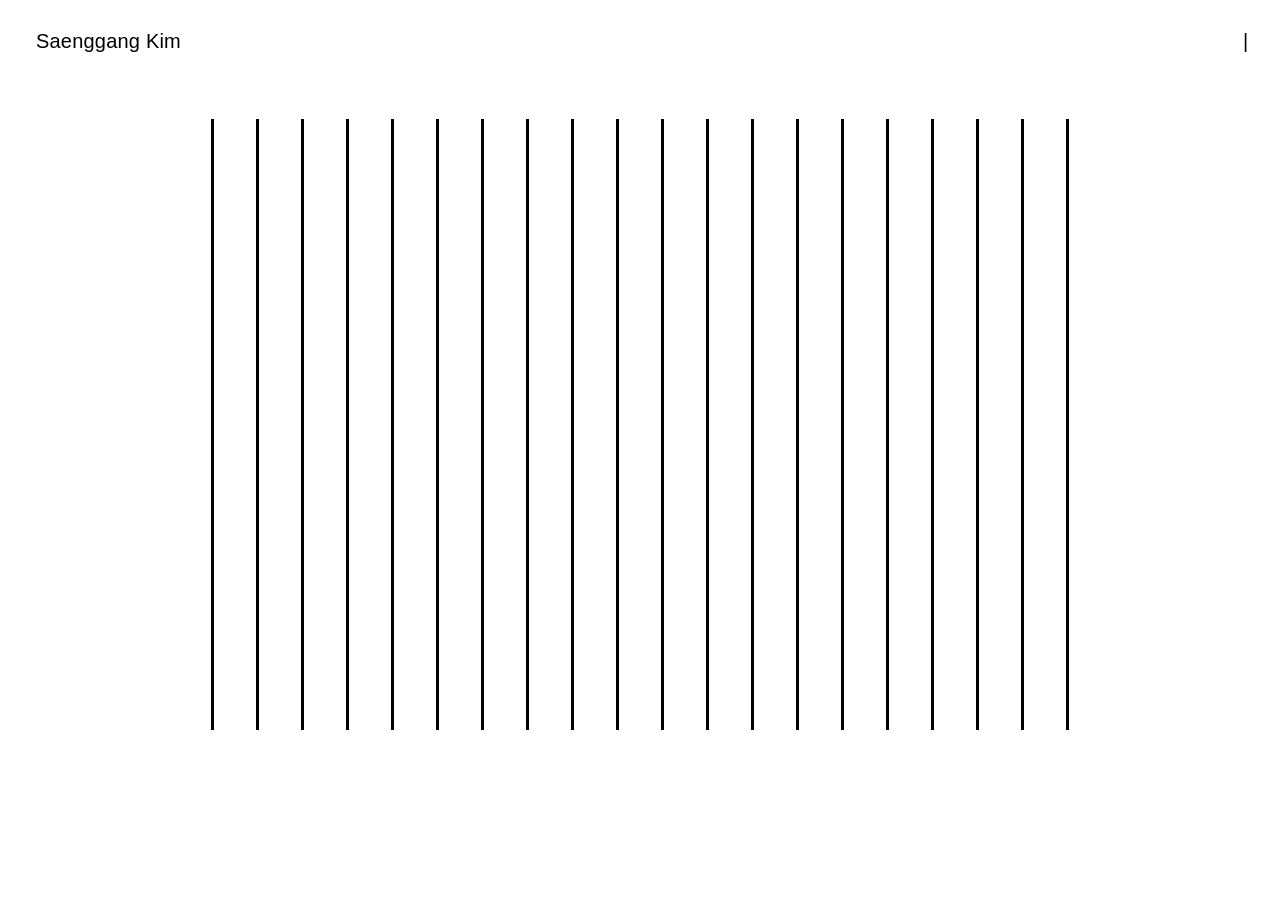
==== index.html @ 1396cc76 "Add files via upload" ====
<!DOCTYPE html>
<html lang="ko">
<head>
<meta charset="utf-8">
<meta name="viewport" content="width=device-width, initial-scale=1">
<title>Saenggang Kim</title>
<style>
  :root {
    --bg: #ffffff;
    --fg: #000000;
    --gap: 42px;
    --bar-w: 3px;
    --bar-h: 611px;
  }
  * { box-sizing: border-box; }
  html, body { height: 100%; }
  body {
    margin: 0;
    background: var(--bg);
    color: var(--fg);
    font-family: "Helvetica Neue", Helvetica, Arial,
      "Apple SD Gothic Neo", "Noto Sans KR", sans-serif;
    overflow: hidden;
  }

  /* ---------- header ---------- */
  header {
    position: fixed;
    top: 0; left: 0; right: 0;
    display: flex;
    justify-content: space-between;
    align-items: flex-start;
    padding: 30px 36px;
    font-size: 20px;
    font-weight: 400;
    letter-spacing: 0.01em;
    z-index: 30;
    pointer-events: none;
  }
  header .name {
    white-space: nowrap;
    pointer-events: auto;
    cursor: pointer;
    background: none;
    border: none;
    padding: 0;
    margin: 0;
    font: inherit;
    color: inherit;
    letter-spacing: inherit;
  }
  header .name:hover { text-decoration: underline; text-underline-offset: 4px; }
  header .greeting {
    white-space: nowrap;
    pointer-events: auto;
    cursor: pointer;
    background: none;
    border: none;
    padding: 0;
    margin: 0;
    font: inherit;
    color: inherit;
    letter-spacing: inherit;
  }
  header .greeting:hover { text-decoration: underline; text-underline-offset: 4px; }
  .cursor {
    display: inline-block;
    width: 1px;
    margin-left: 1px;
    animation: blink 1s steps(1) infinite;
  }
  @keyframes blink { 0%, 50% { opacity: 1; } 50.01%, 100% { opacity: 0; } }

  /* ---------- 연락처 팝업 ---------- */
  .contact-pop {
    position: fixed;
    top: 78px;
    right: 36px;
    background: var(--bg);
    box-shadow:
      0 1px 2px rgba(0, 0, 0, .04),
      0 4px 8px rgba(0, 0, 0, .04),
      0 10px 20px rgba(0, 0, 0, .05),
      0 24px 48px rgba(0, 0, 0, .07);
    border-radius: 18px;
    padding: 42px 56px;
    display: flex;
    flex-direction: column;
    align-items: center;
    gap: 20px;
    font-size: 16px;
    z-index: 60;
    opacity: 0;
    transform: translateY(-8px);
    pointer-events: none;
    transition: opacity .25s ease, transform .25s ease;
  }
  .contact-pop.show { opacity: 1; transform: translateY(0); pointer-events: auto; }
  .contact-pop a { color: var(--fg); text-decoration: none; }
  .contact-pop a:hover { text-decoration: underline; text-underline-offset: 4px; }
  @media (max-width: 640px) {
    .contact-pop { top: 60px; right: 20px; left: 20px; padding: 32px; font-size: 15px; }
  }

  /* ---------- graphic ---------- */
  .stage {
    position: absolute;
    inset: 0;
    display: flex;
    flex-direction: column;
    align-items: center;
    justify-content: center;
  }
  .bars {
    display: flex;
    align-items: center;
    justify-content: center;
    gap: var(--gap);
    max-width: 96vw;
    overflow-x: auto;
    overflow-y: hidden;
    padding: 40px 4px;
    scrollbar-width: none;
  }
  .bars::-webkit-scrollbar { display: none; }

  .bar {
    flex: 0 0 auto;
    width: var(--bar-w);
    height: var(--bar-h);
    padding: 0;
    border: none;
    background: var(--fg);
    cursor: pointer;
    transform: translateX(var(--tx, 0)) scaleY(1);
    transform-origin: center;
    transition: transform .7s cubic-bezier(.16,1,.3,1), opacity .4s ease;
    outline: none;
  }
  .bar.pre { transition: none; opacity: 0; }
  .bar.in { transform: translateX(0) scaleY(1); }
  .bar:hover,
  .bar:focus-visible { transform: translateX(0) scaleY(1) scaleX(3.5); }
  .bar.active { transform: translateX(0) scaleY(1.05) scaleX(4.5); }

  body.panel-open .bar:not(.active) { opacity: .18; }

  .hint {
    margin-top: 34px;
    min-height: 18px;
    font-size: 14px;
    font-weight: 400;
    letter-spacing: 0.14em;
    text-transform: uppercase;
    opacity: 0;
    transition: opacity .3s ease;
  }
  .hint.show { opacity: 1; }

  /* ---------- detail panel ---------- */
  .backdrop {
    position: fixed;
    inset: 0;
    background: rgba(255,255,255,0);
    pointer-events: none;
    transition: background .4s ease;
    z-index: 40;
  }
  body.panel-open .backdrop {
    background: rgba(255,255,255,.4);
    pointer-events: auto;
  }
  .panel {
    position: fixed;
    top: 0; right: 0;
    height: 100%;
    width: min(440px, 92vw);
    background: var(--bg);
    border-left: 1.5px solid var(--fg);
    padding: 30px 36px;
    transform: translateX(100%);
    transition: transform .45s cubic-bezier(.16,1,.3,1);
    z-index: 50;
    display: flex;
    flex-direction: column;
  }
  body.panel-open .panel { transform: translateX(0); }
  .panel .idx {
    font-size: 12px;
    font-weight: 400;
    margin-top: 30px;
  }
  .panel h2 {
    font-size: 20px;
    line-height: 1.2;
    margin: 10px 0 18px;
    letter-spacing: -0.01em;
  }
  .panel p { font-size: 14px; line-height: 1.7; margin: 0 0 16px; white-space: pre-line; }
  .panel .more {
    margin-top: 20px;
    align-self: flex-start;
    display: inline-flex;
    align-items: center;
    gap: 10px;
    min-width: 160px;
    padding: 8px 4px;
    border: none;
    border-bottom: 1.5px solid var(--fg);
    background: none;
    color: var(--fg);
    font: inherit;
    font-size: 18px;
    line-height: 1;
    cursor: pointer;
    text-decoration: none;
  }
  .panel .more .arrow { transition: transform .25s ease; }
  .panel .more:hover .arrow { transform: translateX(6px); }
  .panel .close {
    position: absolute;
    top: 30px; right: 30px;
    width: 24px; height: 24px;
    display: flex;
    align-items: center;
    justify-content: center;
    background: none; border: none;
    font-size: 18px; line-height: 1;
    cursor: pointer;
    padding: 0;
  }

  /* ---------- 프로젝트 뷰어 (임베드) ---------- */
  .viewer {
    position: fixed;
    inset: 0;
    background: #fff;
    z-index: 100;
  }
  .viewer iframe {
    width: 100%;
    height: 100%;
    border: 0;
    display: block;
  }
  .viewer-close {
    position: fixed;
    top: 30px;
    right: 40px;
    z-index: 101;
    padding: 6px 14px;
    border: none;
    background: none;
    color: #000;
    font: 400 16px/1 "Helvetica Neue", Helvetica, Arial, "Apple SD Gothic Neo", "Noto Sans KR", sans-serif;
    letter-spacing: 0.04em;
    cursor: pointer;
  }
  .viewer-close .bg {
    position: absolute;
    inset: 0;
    background: #fff;
    border-radius: 3px;
    transform-origin: right center;
    transform: scaleX(0);
    transition: transform .32s cubic-bezier(.16,1,.3,1);
    z-index: -1;
  }
  .viewer-close:hover .bg { transform: scaleX(1); }
  .viewer-close .label { position: relative; z-index: 1; }
  .viewer-title {
    position: fixed;
    top: 30px;
    left: 50%;
    transform: translateX(-50%);
    z-index: 101;
    font: 700 16px/28px "Helvetica Neue", Helvetica, Arial, "Apple SD Gothic Neo", "Noto Sans KR", sans-serif;
    letter-spacing: 0.03em;
    color: #000;
    pointer-events: none;
    white-space: nowrap;
  }

  .pw-overlay {
    position: fixed;
    inset: 0;
    z-index: 200;
    background: rgba(255, 255, 255, .55);
    display: flex;
    align-items: center;
    justify-content: center;
  }
  .pw-overlay[hidden] { display: none; }
  .pw-card {
    background: #fff;
    border: 1.5px solid #000;
    border-radius: 4px;
    padding: 28px 30px;
    width: min(260px, 82vw);
    display: flex;
    flex-direction: column;
    gap: 12px;
    font-family: "Helvetica Neue", Helvetica, Arial, "Apple SD Gothic Neo", "Noto Sans KR", sans-serif;
  }
  .pw-label {
    font: 400 14px/1.3 inherit;
    color: #000;
  }
  .pw-card input {
    font: 400 16px/1 inherit;
    letter-spacing: 0.12em;
    padding: 8px 2px;
    border: none;
    border-bottom: 1.5px solid #000;
    outline: none;
    background: none;
    color: #000;
  }
  .pw-err {
    font: 400 12px/1.3 inherit;
    color: #b33;
  }

  @media (max-width: 640px) {
    :root { --gap: 18px; --bar-h: 471px; }
    header { padding: 20px; font-size: 16px; }
  }
</style>
</head>
<body>
<header>
  <button class="name" id="name">Saenggang Kim</button>
  <button class="greeting" id="greeting" aria-haspopup="true" aria-expanded="false"><span id="typed"></span><span class="cursor">|</span></button>
</header>

<div class="contact-pop" id="contactPop">
  <a href="https://www.instagram.com/boundarybetween/" target="_blank" rel="noopener">@boundarybetween</a>
  <a href="https://www.instagram.com/tangimage_/" target="_blank" rel="noopener">@tangimage</a>
</div>

<div class="stage">
  <div class="bars" id="bars" role="list"></div>
  <div class="hint" id="hint"></div>
</div>

<div class="backdrop" id="backdrop"></div>
<aside class="panel" id="panel" aria-hidden="true">
  <button class="close" id="close" aria-label="닫기">&times;</button>
  <div class="idx" id="p-idx"></div>
  <h2 id="p-title"></h2>
  <p id="p-body"></p>
  <a class="more" id="p-more" target="_blank" rel="noopener" aria-label="자세히 보기"><span class="arrow">&rarr;</span></a>
</aside>

<div class="viewer" id="viewer" hidden>
  <button class="viewer-close" id="viewerClose" aria-label="뒤로"><span class="bg"></span><span class="label">Manage</span></button>
  <div class="viewer-title" id="viewerTitle"></div>
  <iframe id="viewerFrame" title="프로젝트"></iframe>
</div>

<div class="pw-overlay" id="pwOverlay" hidden>
  <div class="pw-card">
    <div class="pw-label">Enter your password.</div>
    <input type="password" id="pwInput" inputmode="numeric" autocomplete="off" maxlength="12">
    <div class="pw-err" id="pwErr" hidden>암호가 올바르지 않습니다</div>
  </div>
</div>

<script>
/* ===== bookk 프로젝트 화면 (halftone-field) 임베드 소스 ===== */
const HALFTONE_HTML = `<meta charset="utf-8">
<title>Halftone Field</title>
<link rel="preconnect" href="https://fonts.googleapis.com">
<link rel="preconnect" href="https://fonts.gstatic.com" crossorigin>
<link rel="stylesheet" href="https://fonts.googleapis.com/css2?family=IBM+Plex+Mono:wght@500&family=IBM+Plex+Sans:wght@400;500&family=Nanum+Myeongjo:wght@400;700;800&display=swap">
<style>
  :root{
    --paper:#FFFFFF;
    --ink:#0A0A0A;
    --ink-rgb:10,10,10;
    --muted:#9A9A9A;
    --rule:#E4E4E4;
  }

  html,body{height:100%;}
  body{
    margin:0;
    background:var(--paper);
    color:var(--ink);
    font-family:"IBM Plex Sans","Helvetica Neue",Arial,sans-serif;
    overflow:hidden;
    cursor:none;
  }
  #field{position:fixed;inset:0;display:block;width:100%;height:100%;}

  #resetBtn{
    position:fixed;
    left:20px; top:30px;
    z-index:6;
    width:28px; height:28px;
    display:flex; align-items:center; justify-content:center;
    border:none;
    background:none;
    color:#bbb;
    font-size:16px;
    line-height:1;
    cursor:pointer;
    opacity:.4;
    transition:opacity .2s ease, color .2s ease;
  }
  #resetBtn:hover{ opacity:.7; color:#999; }

  .pw-overlay{
    position:fixed; inset:0; z-index:7;
    background:rgba(255,255,255,.55);
    display:flex; align-items:center; justify-content:center;
    cursor:default;
  }
  .pw-overlay[hidden]{ display:none; }
  .pw-card{
    background:#fff;
    border:1.5px solid #000;
    border-radius:4px;
    padding:28px 30px;
    width:min(260px, 82vw);
    display:flex; flex-direction:column; gap:12px;
    font-family:"Helvetica Neue",Helvetica,Arial,sans-serif;
  }
  .pw-label{ font:400 14px/1.3 inherit; color:#000; }
  .pw-card input{
    font:400 16px/1 inherit;
    letter-spacing:.12em;
    padding:8px 2px;
    border:none; border-bottom:1.5px solid #000;
    outline:none; background:none; color:#000;
  }
  .pw-err{ font:400 12px/1.3 inherit; color:#b33; }

  .hint-text{
    position:fixed;
    left:50%; bottom:64px;
    transform:translate(-50%, 0);
    z-index:4;
    font:400 15px/1.4 "Helvetica Neue",Helvetica,Arial,"Apple SD Gothic Neo","Noto Sans KR",sans-serif;
    letter-spacing:.02em;
    color:var(--muted);
    pointer-events:none;
    text-align:center;
    animation: hintFloat 5s ease-in-out infinite, hintBlink 5s ease-in-out infinite;
  }
  @keyframes hintBlink{
    0%, 100% { opacity:.35; }
    50% { opacity:.85; }
  }
  @keyframes hintFloat{
    0%, 100% { transform:translate(-50%, 0); }
    50% { transform:translate(-50%, -6px); }
  }

  .answer-input{
    position:fixed;
    left:0; top:0;
    width:0; height:46px;
    margin:0;
    padding:0;
    border:none;
    outline:none;
    resize:none;
    overflow:hidden;
    background:transparent;
    color:var(--ink);
    caret-color:var(--ink);
    font-family:"Nanum Myeongjo",serif;
    font-weight:700;
    font-size:15px;
    line-height:46px;
    white-space:pre-wrap;
    overflow-wrap:anywhere;
    word-break:break-all;
  }
</style>

<canvas id="field"></canvas>

<button id="resetBtn" aria-label="다시 시작" title="다시 시작">&#8635;</button>

<div class="pw-overlay" id="pwOverlay" hidden>
  <div class="pw-card">
    <div class="pw-label">Enter your password.</div>
    <input type="password" id="pwInput" inputmode="numeric" autocomplete="off" maxlength="12">
    <div class="pw-err" id="pwErr" hidden>암호가 올바르지 않습니다</div>
  </div>
</div>

<div class="hint-text" id="hintText">숨어있는 키워드를 발견해 보세요.</div>

<textarea id="answerInput" class="answer-input" rows="1" wrap="soft" autocomplete="off" autocapitalize="off" spellcheck="false" aria-hidden="true" tabindex="-1"></textarea>

<script>
(function(){
  var cv = document.getElementById('field');
  var ctx = cv.getContext('2d');
  var base = document.createElement('canvas');
  var bctx = base.getContext('2d');
  var trail = document.createElement('canvas');
  var tctx = trail.getContext('2d');

  var PITCH = 7;
  var reduced = window.matchMedia('(prefers-reduced-motion: reduce)').matches;

  var W = 0, H = 0, DPR = 1, cols = 0, rows = 0, n = 0;
  var px, py, pr, pa, field, pa0, pr0;
  var fadeAcc = 0;
  var inkRGB = '10,10,10';
  var radius = 150, deposits = 0, densityTxt = '—';

  var LOBES = [
    { freq: 2, amp: 0.24, phase: Math.random() * 6.283, speed:  0.0026 },
    { freq: 3, amp: 0.17, phase: Math.random() * 6.283, speed: -0.0041 },
    { freq: 5, amp: 0.11, phase: Math.random() * 6.283, speed:  0.0064 },
    { freq: 7, amp: 0.07, phase: Math.random() * 6.283, speed: -0.0089 }
  ];
  var LOBE_MAX = 1;
  for (var _li = 0; _li < LOBES.length; _li++) LOBE_MAX += LOBES[_li].amp;
  var lobeT = 0;
  var GRAIN_SEED = 8161;

  function silhouette(theta){
    var r = 1;
    for (var i = 0; i < LOBES.length; i++){
      var L = LOBES[i];
      r += L.amp * Math.cos(L.freq * theta + L.phase + L.speed * lobeT);
    }
    return r;
  }

  function hash(x, y, s){
    var h = x * 374761393 + y * 668265263 + s * 1442695040;
    h = (h ^ (h >> 13)) * 1274126177;
    return ((h ^ (h >> 16)) >>> 0) / 4294967295;
  }
  function smooth(t){ return t * t * (3 - 2 * t); }
  function vnoise(x, y, s){
    var xi = Math.floor(x), yi = Math.floor(y);
    var tx = smooth(x - xi), ty = smooth(y - yi);
    var a = hash(xi, yi, s), b = hash(xi + 1, yi, s);
    var c = hash(xi, yi + 1, s), d = hash(xi + 1, yi + 1, s);
    return (a + (b - a) * tx) + ((c + (d - c) * tx) - (a + (b - a) * tx)) * ty;
  }

  function readInk(){
    var v = getComputedStyle(document.documentElement).getPropertyValue('--ink-rgb').trim();
    if (v) inkRGB = v;
  }

  var REVEAL_TEXT = '향유';
  var MASK_FONT_PX = 46;
  var maskCanvas = document.createElement('canvas');
  var maskCtx = maskCanvas.getContext('2d');
  var maskData = null, maskW = 0, maskH = 0;

  function renderMask(){
    maskCtx.font = '800 ' + MASK_FONT_PX + 'px "Nanum Myeongjo", serif';
    maskW = Math.ceil(maskCtx.measureText(REVEAL_TEXT).width) + 28;
    maskH = Math.ceil(MASK_FONT_PX * 1.3);
    maskCanvas.width = maskW;
    maskCanvas.height = maskH;
    maskCtx.font = '800 ' + MASK_FONT_PX + 'px "Nanum Myeongjo", serif';
    maskCtx.fillStyle = '#000';
    maskCtx.textAlign = 'center';
    maskCtx.textBaseline = 'middle';
    maskCtx.fillText(REVEAL_TEXT, maskW / 2, maskH / 2 + MASK_FONT_PX * 0.04);
    maskData = maskCtx.getImageData(0, 0, maskW, maskH).data;
  }
  renderMask();
  if (document.fonts && document.fonts.ready) document.fonts.ready.then(renderMask);

  function sampleMask(lx, ly){
    var xi = lx | 0, yi = ly | 0;
    if (xi < 0 || yi < 0 || xi >= maskW || yi >= maskH || !maskData) return 0;
    return maskData[(yi * maskW + xi) * 4 + 3] / 255;
  }

  var floatT = 0, wordX = 0, wordY = 0, hoverLevel = 0;

  function updateWordPos(){
    var baseX = W * 0.80, baseY = H * 0.24;
    var ampX = Math.min(55, W * 0.05), ampY = Math.min(34, H * 0.04);
    var x = baseX + Math.sin(floatT * 0.00185) * ampX + Math.sin(floatT * 0.0041 + 1.7) * ampX * 0.45;
    var y = baseY + Math.sin(floatT * 0.00151 + 0.6) * ampY + Math.sin(floatT * 0.0032 + 2.3) * ampY * 0.45;
    var minX = Math.max(W * 0.60, maskW / 2 + 40), maxX = W - maskW / 2 - 20;
    var minY = maskH / 2 + 60, maxY = H - maskH / 2 - 40;
    wordX = Math.min(maxX, Math.max(minX, x));
    wordY = Math.min(maxY, Math.max(minY, y));
  }

  var TITLE_LINE = '향유(享有)';
  var TITLE_FONT = '700 17px "Nanum Myeongjo", serif';
  var STATEMENT_LINES = [
    '대상을 소유하는 것이 아니라, 그 대상과 관계 맺으며',
    '그 안의 가치와 감각을 온전히 누리는 일'
  ];
  var QUESTIONS = [
    '기록은 향유를 돕는가, 방해하는가?',
    '아름다움은 이해하는 순간 더 깊어지는가, 아니면 설명하는 순간 훼손되는가?',
    '바쁜 일상 속에서 어떤 순간만큼은 천천히 머물고 싶나요?'
  ];
  var QUESTION_LINE = QUESTIONS[0];   /* 향유를 누를 때마다 QUESTIONS 중 하나로 교체됨 */
  var QUESTION_CHAR_MS = 42;
  var QUOTE_FONT = '500 15px "Nanum Myeongjo", serif';
  var TYPED_FONT = '700 15px "Nanum Myeongjo", serif';
  var QUOTE_RULES = 8;
  var quoteActive = false, quoteAlpha = 0, quoteTarget = 0, quoteT = 0;
  var quoteRect = { x: 0, y: 0, w: 0, h: 0 };   /* 메모장 영역 - 떠다니는 글씨가 피해감 */

  var answerInput = document.getElementById('answerInput');
  var userAnswer = '', answerFocused = false, answerAutoFocused = false, answerRows = 1;

  function resizeAnswerInput(){
    answerInput.style.height = 'auto';
    answerRows = Math.max(1, Math.round(answerInput.scrollHeight / 46));
    answerInput.style.height = (answerRows * 46) + 'px';
  }

  var audioCtx = null;
  function playTypeSound(){
    var AC = window.AudioContext || window.webkitAudioContext;
    if (!AC) return;
    if (!audioCtx) audioCtx = new AC();
    if (audioCtx.state === 'suspended') audioCtx.resume();
    var now = audioCtx.currentTime;

    var clickDur = 0.012;
    var buf = audioCtx.createBuffer(1, Math.floor(audioCtx.sampleRate * clickDur), audioCtx.sampleRate);
    var data = buf.getChannelData(0);
    for (var i = 0; i < data.length; i++) data[i] = Math.random() * 2 - 1;
    var src = audioCtx.createBufferSource();
    src.buffer = buf;
    var hp = audioCtx.createBiquadFilter();
    hp.type = 'highpass';
    hp.frequency.value = 2600 + Math.random() * 700;
    var clickGain = audioCtx.createGain();
    clickGain.gain.setValueAtTime(0.55, now);
    clickGain.gain.exponentialRampToValueAtTime(0.001, now + clickDur);
    src.connect(hp); hp.connect(clickGain); clickGain.connect(audioCtx.destination);
    src.start(now);
    src.stop(now + clickDur);

    var thunkDur = 0.05;
    var osc = audioCtx.createOscillator();
    osc.type = 'triangle';
    osc.frequency.setValueAtTime(190 + Math.random() * 40, now);
    osc.frequency.exponentialRampToValueAtTime(90, now + thunkDur);
    var thunkGain = audioCtx.createGain();
    thunkGain.gain.setValueAtTime(0.32, now);
    thunkGain.gain.exponentialRampToValueAtTime(0.001, now + thunkDur);
    osc.connect(thunkGain); thunkGain.connect(audioCtx.destination);
    osc.start(now);
    osc.stop(now + thunkDur);
  }

  answerInput.addEventListener('input', function(){
    userAnswer = answerInput.value;
    resizeAnswerInput();
    playTypeSound();
  });
  answerInput.addEventListener('keydown', function(e){
    if (e.key === 'Enter') e.preventDefault();
  });
  answerInput.addEventListener('focus', function(){ answerFocused = true; });
  answerInput.addEventListener('blur', function(){ answerFocused = false; });

  function buildMask(text, fontPx, weight){
    var mc = document.createElement('canvas');
    var mctx = mc.getContext('2d');
    mctx.font = weight + ' ' + fontPx + 'px "Nanum Myeongjo", serif';
    var w = Math.ceil(mctx.measureText(text).width) + 28;
    var h = Math.ceil(fontPx * 1.3);
    mc.width = w; mc.height = h;
    mctx.font = weight + ' ' + fontPx + 'px "Nanum Myeongjo", serif';
    mctx.fillStyle = '#000';
    mctx.textAlign = 'center';
    mctx.textBaseline = 'middle';
    mctx.fillText(text, w / 2, h / 2 + fontPx * 0.04);
    return { data: mctx.getImageData(0, 0, w, h).data, w: w, h: h };
  }

  function sampleMaskGeneric(mask, lx, ly){
    var xi = lx | 0, yi = ly | 0;
    if (xi < 0 || yi < 0 || xi >= mask.w || yi >= mask.h) return 0;
    return mask.data[(yi * mask.w + xi) * 4 + 3] / 255;
  }

  /* 화면 전체에 소용돌이는 딱 하나: 답변을 낼 때마다 그 문장이 기존 내용
     뒤에 이어붙고, 그만큼 소용돌이가 커진다. 답변을 내지 않으면 그대로
     머물러 있고(시간이 지나도 자라지 않음), 새 글자만 살짝 페이드인 한다 */
  var spiralForm = null;
  var archivedOrbs = [];   /* 다 자라 뭉쳐진 소용돌이들이 작은 원으로 떠다니는 목록 */
  var CHAR_ARC = 14;   /* 글자 하나가 차지하는 나선 위 호(arc) 길이 */
  var SPIRAL_STORAGE_KEY = 'halftoneSpiralText';
  var ARCHIVE_STORAGE_KEY = 'halftoneArchivedTexts';
  var COLLAPSE_MS = 1400;    /* 뭉쳐지는 애니메이션 시간 */
  var ORB_SCALE = 0.16;      /* 뭉쳐진 뒤 크기 비율 */

  function makeSpiralBase(){
    var coils = 8.5;            /* 화면을 다 채웠을 때의 감김 수 */
    var maxR = Math.min(W, H) * 0.44;
    var R0 = 40;                /* 중심 바로 옆 시작 반지름 - 너무 작으면 글자가 중심 근처에서 확 튀며 겹침 */
    return {
      baseA: Math.random() * 6.283,
      dir: Math.random() < 0.5 ? -1 : 1,
      rot: (Math.random() < 0.5 ? -1 : 1) * (0.012 + Math.random() * 0.012),
      R0: R0,
      b: (maxR - R0) / (coils * 2 * Math.PI),   /* 반지름 = R0 + b * 각도 */
      maxR: maxR,
      size: 15                                   /* 입력 글씨와 같은 크기 */
    };
  }

  var ORB_R = 34;                              /* 보관 원의 반지름 */
  var ORB_STROKE = 'rgba(214,196,110,0.65)';
  var ORB_FILL = 'rgba(255,252,235,0.55)';
  var ORB_TEXT = 'rgba(190,168,80,0.95)';

  function orbPositionFor(index){
    var col = Math.floor(index / 6), row = index % 6;
    return { x: 54 + col * 74, y: 110 + row * 84 };
  }

  function formatStamp(d){
    return (d.getMonth() + 1) + '/' + d.getDate() + ' ' + d.getHours() + ':' + (d.getMinutes() < 10 ? '0' : '') + d.getMinutes();
  }

  /* 새로고침해도 입력한 내용이 남아있도록 저장 - 초기화(암호) 눌렀을 때만 지워짐 */
  function saveSpiralText(){
    try {
      if (spiralForm && spiralForm.seq) localStorage.setItem(SPIRAL_STORAGE_KEY, spiralForm.seq);
      else localStorage.removeItem(SPIRAL_STORAGE_KEY);
    } catch (e) {}
  }
  function saveArchivedTexts(){
    try {
      var arr = archivedOrbs.map(function(o){ return { seq: o.seq, time: o.time }; });
      localStorage.setItem(ARCHIVE_STORAGE_KEY, JSON.stringify(arr));
    } catch (e) {}
  }
  function clearSpiralText(){
    try {
      localStorage.removeItem(SPIRAL_STORAGE_KEY);
      localStorage.removeItem(ARCHIVE_STORAGE_KEY);
    } catch (e) {}
  }
  function restoreSpiralText(){
    var past = performance.now() - 100000;
    var savedArchive = null;
    try { savedArchive = localStorage.getItem(ARCHIVE_STORAGE_KEY); } catch (e) {}
    if (savedArchive){
      try {
        var items = JSON.parse(savedArchive);
        for (var oi = 0; oi < items.length; oi++){
          archivedOrbs.push({
            seq: items[oi].seq,
            time: items[oi].time || '',
            pos: orbPositionFor(oi),
            phase: Math.random() * 6.283
          });
        }
      } catch (e) {}
    }
    var saved = null;
    try { saved = localStorage.getItem(SPIRAL_STORAGE_KEY); } catch (e) {}
    if (!saved) return;
    spiralForm = makeSpiralBase();
    spiralForm.seq = saved;
    spiralForm.charBorn = [];
    for (var i = 0; i < saved.length; i++) spiralForm.charBorn.push(past);   /* 이미 다 나타난 상태로 즉시 표시 */
  }

  /* 지금까지 쌓인 글자 수로 봤을 때 나선이 화면(maxR)을 거의 다 채웠는지 근사 계산 */
  function estimateFinalRadius(f){
    var S = f.seq.length * CHAR_ARC;
    var theta = (-f.R0 + Math.sqrt(f.R0 * f.R0 + 2 * f.b * S)) / f.b;
    return f.R0 + f.b * theta;
  }

  function spawnForm(text){
    var t = text.trim();
    if (!t) return;
    if (!spiralForm){
      spiralForm = makeSpiralBase();
      spiralForm.seq = '';
      spiralForm.charBorn = [];
    }
    if (spiralForm.collapsing) return;   /* 뭉쳐지는 중엔 새 글자를 받지 않음 */
    var now = performance.now();
    var sep = spiralForm.seq ? ' ' : '';
    var startIdx = spiralForm.charBorn.length;
    spiralForm.seq += sep + t;                     /* 이전 답변 뒤에 이어붙임 */
    /* 타이핑처럼 한 글자씩 순서대로 나타나도록 등장 시각을 살짝씩 늦춰 예약 */
    var TYPE_MS = 55;
    for (var i = startIdx; i < spiralForm.seq.length; i++) spiralForm.charBorn.push(now + (i - startIdx) * TYPE_MS);

    /* 화면을 거의 다 채울 만큼 쌓였으면: 작게 뭉쳐서 왼쪽으로 보내고,
       다음 답변부터는 새 소용돌이가 다시 0부터 시작됨 */
    if (estimateFinalRadius(spiralForm) >= spiralForm.maxR * 0.94){
      spiralForm.collapsing = true;
      spiralForm.collapseStart = now;
      spiralForm.collapseTarget = orbPositionFor(archivedOrbs.length);
    } else {
      /* 아직 다 차지 않았어도, 쌓일수록 나선 간격을 조금씩 좁혀 중심 쪽으로 촘촘해지게 함 */
      if (spiralForm.bBase == null) spiralForm.bBase = spiralForm.b;
      var packed = Math.min(1, spiralForm.seq.length / 90);
      spiralForm.b = spiralForm.bBase * (1 - packed * 0.35);
    }
    saveSpiralText();
  }

  function drawForms(){
    var now = performance.now();

    /* 뭉치는 애니메이션이 끝났으면 작은 원으로 확정하고, 새 소용돌이를 위해 자리 비움 */
    if (spiralForm && spiralForm.collapsing && now - spiralForm.collapseStart >= COLLAPSE_MS){
      archivedOrbs.push({
        seq: spiralForm.seq,
        time: formatStamp(new Date()),
        pos: spiralForm.collapseTarget,
        phase: Math.random() * 6.283
      });
      spiralForm = null;
      saveSpiralText();
      saveArchivedTexts();
    }

    drawArchivedOrbs(now);

    var f = spiralForm;
    if (!f) return;
    var tt = (now - (f.charBorn[0] || now)) * 0.001;   /* 전체가 계속 천천히 도는 용도 */

    var collapseEase = 0, collX = W / 2, collY = H / 2, collScale = 1;
    if (f.collapsing){
      collapseEase = Math.min(1, (now - f.collapseStart) / COLLAPSE_MS);
      collapseEase = 1 - Math.pow(1 - collapseEase, 3);
      collScale = 1 - collapseEase * (1 - ORB_SCALE);
      collX = W / 2 + (f.collapseTarget.x - W / 2) * collapseEase;
      collY = H / 2 + (f.collapseTarget.y - H / 2) * collapseEase;
    }

    ctx.save();
    ctx.textAlign = 'center';
    ctx.textBaseline = 'middle';
    ctx.fillStyle = 'rgb(' + inkRGB + ')';
    ctx.font = '700 ' + Math.max(5, f.size * collScale) + 'px "Nanum Myeongjo", serif';
    var theta = 0;
    var MAX_VISIBLE = 260;   /* 나선 간격이 좁아져도 한 프레임에 그릴 글자 수를 제한해 렉 방지 */
    for (var ci = 0; ci < f.seq.length; ci++){
      if (ci >= MAX_VISIBLE) break;
      var r = f.R0 + f.b * theta;
      if (r > f.maxR) break;            /* 화면 밖으로 나가지 않게 안전 캡 */
      var dtheta = CHAR_ARC / r;         /* r이 항상 R0 이상이라 중심 근처에서 각도가 튀지 않음 */
      /* 나선을 따라 흐르는 잔물결 - 소용돌이가 가만히 있지 않고 살아있는 듯 움직임 */
      var ripple = f.collapsing ? 0 : Math.sin(tt * 0.7 + ci * 0.28) * 3;
      var ripple2 = f.collapsing ? 0 : Math.sin(tt * 0.7 + (ci + 1) * 0.28) * 3;
      var ang = f.baseA + theta * f.dir + tt * f.rot;
      var ang2 = f.baseA + (theta + dtheta) * f.dir + tt * f.rot;
      var r2 = f.R0 + f.b * (theta + dtheta) + ripple2;
      r += ripple;
      var x = W / 2 + Math.cos(ang) * r, y = H / 2 + Math.sin(ang) * r;
      var x2 = W / 2 + Math.cos(ang2) * r2, y2 = H / 2 + Math.sin(ang2) * r2;
      var ch = f.seq.charAt(ci);
      theta += dtheta;
      if (ch === ' ') continue;

      if (f.collapsing){
        x = collX + (x - W / 2) * collScale; y = collY + (y - H / 2) * collScale;
        x2 = collX + (x2 - W / 2) * collScale; y2 = collY + (y2 - H / 2) * collScale;
      }

      var appear = (now - f.charBorn[ci]) / 260; if (appear > 1) appear = 1; if (appear < 0) appear = 0;

      /* 커서가 가까이 오면 글자가 옆으로 비켜서는 회피 모션 (뭉쳐지는 동안은 끔) */
      if (!f.collapsing){
        var cdx = x - mx, cdy = y - my;
        var cdist = Math.sqrt(cdx * cdx + cdy * cdy);
        if (cdist < 76 && cdist > 0.01){
          var dodge = 1 - cdist / 76; dodge *= dodge;
          var nx = cdx / cdist, ny = cdy / cdist;
          x += nx * dodge * 30; y += ny * dodge * 30;
          x2 += nx * dodge * 30; y2 += ny * dodge * 30;
        }
      }
      var ga = 0.85 * appear;
      /* 메모장이 열려 있으면 그 영역엔 글씨가 아예 들어오지 않음 (가장자리 40px 페더) */
      if (quoteAlpha > 0.01){
        var ex = quoteAlpha * 3; if (ex > 1) ex = 1;
        var ddx = Math.max(quoteRect.x - x, x - (quoteRect.x + quoteRect.w), 0);
        var ddy = Math.max(quoteRect.y - y, y - (quoteRect.y + quoteRect.h), 0);
        var outside = Math.sqrt(ddx * ddx + ddy * ddy);
        var mask = outside >= 40 ? 1 : outside / 40;
        ga *= 1 - ex * (1 - mask);
      }
      if (ga >= 0.02){
        ctx.save();
        ctx.translate(x, y);
        ctx.rotate(Math.atan2(y2 - y, x2 - x));
        ctx.globalAlpha = ga;
        ctx.fillText(ch, 0, 0);
        ctx.restore();
      }
    }
    ctx.restore();
  }

  /* 뭉쳐져서 왼쪽에 작게 떠다니는 지난 소용돌이들 */
  function drawArchivedOrbs(now){
    if (!archivedOrbs.length) return;
    ctx.save();
    ctx.textAlign = 'center';
    ctx.textBaseline = 'middle';
    ctx.font = '400 12px "Helvetica Neue",Helvetica,Arial,sans-serif';
    for (var oi = 0; oi < archivedOrbs.length; oi++){
      var o = archivedOrbs[oi];
      var tt = now * 0.0006 + o.phase;
      var bobX = Math.sin(tt) * 3, bobY = Math.cos(tt * 0.8) * 3;
      var cx = o.pos.x + bobX, cy = o.pos.y + bobY;
      ctx.beginPath();
      ctx.arc(cx, cy, ORB_R, 0, 6.28318);
      ctx.fillStyle = ORB_FILL;
      ctx.fill();
      ctx.lineWidth = 1;
      ctx.strokeStyle = ORB_STROKE;
      ctx.stroke();
      ctx.fillStyle = ORB_TEXT;
      ctx.fillText(o.time || '', cx, cy);
    }
    ctx.restore();
  }

  answerInput.addEventListener('keyup', function(e){
    if (e.key !== 'Enter') return;
    var txt = userAnswer.trim();
    userAnswer = '';
    answerInput.value = '';
    resizeAnswerInput();
    if (txt) {
      playTypeSound();
      spawnForm(txt);
      quoteTarget = 0;          /* 텍스트가 나오면 적는 부분(룰 노트)은 사라짐 */
      answerInput.blur();
      hintText.textContent = HINT_DEFAULT;
    }
  });

  function clamp01(v){ return v < 0 ? 0 : (v > 1 ? 1 : v); }

  /* char-level wrap so a long spaceless answer flows down line by line
     (matching the textarea's word-break:break-all) instead of overflowing */
  /* 우선 띄어쓰기(단어) 단위로 자연스럽게 줄바꿈하고, 띄어쓰기가 없는 단어
     하나가 라인 폭보다 길 때만 그 단어를 글자 단위로 쪼갬 */
  function wrapWords(text, maxWidth){
    var words = text.split(' ');
    var lines = [];
    var cur = '';
    for (var i = 0; i < words.length; i++){
      var word = words[i];
      var test = cur ? cur + ' ' + word : word;
      if (ctx.measureText(test).width <= maxWidth){
        cur = test;
        continue;
      }
      if (cur){ lines.push(cur); cur = ''; }
      if (ctx.measureText(word).width <= maxWidth){
        cur = word;
      } else {
        var piece = '';
        for (var c = 0; c < word.length; c++){
          var ch = word.charAt(c);
          if (piece && ctx.measureText(piece + ch).width > maxWidth){
            lines.push(piece);
            piece = ch;
          } else {
            piece += ch;
          }
        }
        cur = piece;
      }
    }
    if (cur) lines.push(cur);
    if (!lines.length) lines.push('');
    return lines;
  }

  function drawQuotePanel(a, t){
    var blockW = Math.min(W * 0.56, 560) * (2 / 3);
    var left = Math.max(16, Math.min(W - blockW - 16, wordX - blockW / 2));
    var gap = 46;

    ctx.save();
    var lines = STATEMENT_LINES;
    var titleSlots = 1;
    var questionIndex = titleSlots + lines.length;
    var questionStart = (questionIndex - 1) * 220 + 260 + 450 + 1000;

    /* 질문 길이가 제각각이라, 라인 폭(blockW)에 맞춰 필요한 만큼 줄바꿈해서
       룰 라인 밖으로 튀어나오지 않게 함 */
    ctx.font = QUOTE_FONT;
    var questionLines = wrapWords(QUESTION_LINE, blockW);
    var qOffsets = [];
    var qAcc = 0;
    for (var qi = 0; qi < questionLines.length; qi++){ qOffsets.push(qAcc); qAcc += questionLines[qi].length; }
    var answerIndex = questionIndex + questionLines.length;

    var totalRules = Math.max(QUOTE_RULES, answerIndex + answerRows + 1);

    var startY = wordY + maskH / 2 + gap;
    var totalH = (totalRules - 1) * gap;
    if (startY + totalH > H - 30) startY = H - 30 - totalH;

    quoteRect.x = left - 44;
    quoteRect.y = startY - 62;
    quoteRect.w = blockW + 88;
    quoteRect.h = totalH + 104;

    for (var i = 0; i < totalRules; i++){
      var delay = i * 220;
      var lp = clamp01((t - delay) / 500);
      if (lp <= 0) continue;
      var eased = 1 - Math.pow(1 - lp, 3);
      var y = startY + i * gap;
      var w = blockW * eased;
      var rx = left + (blockW - w) / 2;
      ctx.globalAlpha = a;
      ctx.fillStyle = 'rgba(' + inkRGB + ',0.88)';
      ctx.fillRect(rx, y, w, 1.3);

      if (i === 0){
        var tp0 = clamp01((t - delay - 260) / 450);
        if (tp0 > 0){
          ctx.globalAlpha = a * tp0;
          ctx.fillStyle = 'rgba(' + inkRGB + ',0.92)';
          ctx.font = TITLE_FONT;
          ctx.textAlign = 'left';
          ctx.textBaseline = 'alphabetic';
          ctx.fillText(TITLE_LINE, left, y - 9);
        }
      } else if (i - titleSlots < lines.length){
        var tp = clamp01((t - delay - 260) / 450);
        if (tp > 0){
          ctx.globalAlpha = a * tp;
          ctx.fillStyle = 'rgba(' + inkRGB + ',0.92)';
          ctx.font = QUOTE_FONT;
          ctx.textAlign = 'left';
          ctx.textBaseline = 'alphabetic';
          ctx.fillText(lines[i - titleSlots], left, y - 9);
        }
      } else if (i >= questionIndex && i < answerIndex && t >= questionStart){
        var ri = i - questionIndex;
        var offset = qOffsets[ri];
        var lineText = questionLines[ri];
        var totalChars = Math.min(QUESTION_LINE.length, Math.floor((t - questionStart) / QUESTION_CHAR_MS));
        var localChars = Math.max(0, Math.min(lineText.length, totalChars - offset));
        if (localChars > 0){
          var shown = lineText.slice(0, localChars);
          ctx.globalAlpha = a;
          ctx.fillStyle = 'rgba(' + inkRGB + ',0.92)';
          ctx.font = QUOTE_FONT;
          ctx.textAlign = 'left';
          ctx.textBaseline = 'alphabetic';
          ctx.fillText(shown, left, y - 9);
          var isActiveRow = totalChars >= offset && totalChars < offset + lineText.length;
          if (isActiveRow && Math.floor(t / 500) % 2 === 0){
            var caretX = left + ctx.measureText(shown).width + 2;
            ctx.fillRect(caretX, y - 22, 1.3, 16);
          }
        }
      } else if (i >= answerIndex && i <= answerIndex + answerRows - 1){
        var answerReadyT = questionStart + QUESTION_LINE.length * QUESTION_CHAR_MS + 300;
        if (t >= answerReadyT){
          if (!answerAutoFocused){
            answerAutoFocused = true;
            answerInput.style.left = left + 'px';
            answerInput.style.width = blockW + 'px';
            resizeAnswerInput();
            answerInput.focus();
          }
          if (i === answerIndex) answerInput.style.top = (y - 46) + 'px';

          ctx.font = TYPED_FONT;
          var aLine = wrapWords(userAnswer, blockW)[i - answerIndex];
          if (aLine){
            var lw = ctx.measureText(aLine).width;
            if (lw > 0){
              ctx.globalAlpha = a;
              ctx.fillStyle = 'rgba(0,0,0,0.09)';
              ctx.fillRect(left - 2, y - 34, lw + 4, 22);
            }
          }
        }
      }
    }
    ctx.restore();
  }

  function plate(){
    var seed = (Math.random() * 1000) | 0;

    bctx.setTransform(DPR, 0, 0, DPR, 0, 0);
    bctx.clearRect(0, 0, W, H);

    for (var r = 0; r < rows; r++){
      for (var c = 0; c < cols; c++){
        var i = r * cols + c;
        var jx = hash(c, r, seed + 1), jy = hash(c, r, seed + 2);
        var x = c * PITCH + PITCH * 0.5 + (jx - 0.5) * PITCH * 0.55;
        var y = r * PITCH + PITCH * 0.5 + (jy - 0.5) * PITCH * 0.55;

        var cloud = vnoise(c * 0.05, r * 0.05, seed) * 0.62
                  + vnoise(c * 0.16, r * 0.16, seed + 7) * 0.38;
        cloud = Math.max(0, cloud - 0.22);

        var g = hash(c, r, seed + 3);
        var a = Math.pow(g, 3.4) * (0.14 + 0.62 * cloud);
        if (hash(c, r, seed + 4) > 0.9975) a += 0.30;
        a = Math.min(0.34, a);

        var rad = 0.26 + hash(c, r, seed + 5) * 0.28 + cloud * 0.22;

        px[i] = x; py[i] = y; pr[i] = rad; pa[i] = a;
      }
    }
    pa0.set(pa);
    pr0.set(pr);
    paintBase();
    deposits = 0;
    measure();
  }

  function paintBase(){
    bctx.setTransform(DPR, 0, 0, DPR, 0, 0);
    bctx.clearRect(0, 0, W, H);
    var LV = 10, buckets = [];
    for (var k = 0; k < LV; k++) buckets.push([]);
    for (var i = 0; i < n; i++){
      var a = pa[i];
      if (a < 0.012) continue;
      var k2 = Math.min(LV - 1, (a / 0.65 * LV) | 0);
      buckets[k2].push(i);
    }
    for (var k3 = 0; k3 < LV; k3++){
      var list = buckets[k3];
      if (!list.length) continue;
      bctx.fillStyle = 'rgba(' + inkRGB + ',' + ((k3 + 0.5) / LV * 0.65).toFixed(3) + ')';
      bctx.beginPath();
      for (var j = 0; j < list.length; j++){
        var id = list[j];
        bctx.moveTo(px[id] + pr[id], py[id]);
        bctx.arc(px[id], py[id], pr[id], 0, 6.28318);
      }
      bctx.fill();
    }
  }

  function measure(){
    var lit = 0;
    for (var i = 0; i < n; i++) if (pa[i] > 0.18) lit++;
    densityTxt = n ? (lit / n * 100).toFixed(1) + ' %' : '—';
  }

  function resize(){
    DPR = Math.min(2, window.devicePixelRatio || 1);
    W = window.innerWidth; H = window.innerHeight;
    cv.width = base.width = trail.width = Math.round(W * DPR);
    cv.height = base.height = trail.height = Math.round(H * DPR);
    cols = Math.ceil(W / PITCH) + 1;
    rows = Math.ceil(H / PITCH) + 1;
    n = cols * rows;
    px = new Float32Array(n); py = new Float32Array(n);
    pr = new Float32Array(n); pa = new Float32Array(n);
    pa0 = new Float32Array(n); pr0 = new Float32Array(n);
    field = new Float32Array(n);
    fadeAcc = 0;
    readInk();
    plate();
    seedIntro();
  }

  var mx = -1e4, my = -1e4, lx = -1e4, ly = -1e4, has = false, down = false;
  var hairX = 0, hairY = 0, hairLen = 300, speed = 0;
  var lineThickness = 1.4, trailFadeK = 0.8208;

  function seedIntro(){
    if (reduced) return;
    var cx = W / 2, cy = H / 2;
    for (var i = 0; i < n; i++){
      var dx = px[i] - cx, dy = py[i] - cy;
      var dist = Math.sqrt(dx * dx + dy * dy);
      var effR = radius * 1.7 * silhouette(Math.atan2(dy, dx));
      var d = dist / effR;
      if (d < 1) field[i] = Math.pow(1 - d, 1.6) * 0.95;
    }
    hairX = cx; hairY = cy;
  }

  function stamp(ax, ay, bx, by, amp){
    var R = radius, RM = R * LOBE_MAX, RM2 = RM * RM;
    var minx = Math.min(ax, bx) - RM, maxx = Math.max(ax, bx) + RM;
    var miny = Math.min(ay, by) - RM, maxy = Math.max(ay, by) + RM;
    var c0 = Math.max(0, (minx / PITCH) | 0), c1 = Math.min(cols - 1, (maxx / PITCH) | 0);
    var r0 = Math.max(0, (miny / PITCH) | 0), r1 = Math.min(rows - 1, (maxy / PITCH) | 0);
    var vx = bx - ax, vy = by - ay, vl = vx * vx + vy * vy;

    for (var r = r0; r <= r1; r++){
      for (var c = c0; c <= c1; c++){
        var i = r * cols + c;
        var dx = px[i] - ax, dy = py[i] - ay;
        if (vl > 0){
          var t = (dx * vx + dy * vy) / vl;
          t = t < 0 ? 0 : (t > 1 ? 1 : t);
          dx -= vx * t; dy -= vy * t;
        }
        var d2 = dx * dx + dy * dy;
        if (d2 > RM2) continue;
        var effR = R * silhouette(Math.atan2(dy, dx));
        var f = 1 - Math.sqrt(d2) / effR;
        if (f <= 0) continue;
        var grain = 0.5 + 0.5 * hash(c, r, GRAIN_SEED);
        var v = field[i] + Math.pow(f, 1.7) * amp * grain;
        field[i] = v > 1.25 ? 1.25 : v;
      }
    }
  }

  function deposit(ax, ay, bx, by){
    var R = radius * 0.42, RM = R * LOBE_MAX, RM2 = RM * RM;
    var minx = Math.min(ax, bx) - RM, maxx = Math.max(ax, bx) + RM;
    var miny = Math.min(ay, by) - RM, maxy = Math.max(ay, by) + RM;
    var c0 = Math.max(0, (minx / PITCH) | 0), c1 = Math.min(cols - 1, (maxx / PITCH) | 0);
    var r0 = Math.max(0, (miny / PITCH) | 0), r1 = Math.min(rows - 1, (maxy / PITCH) | 0);
    var vx = bx - ax, vy = by - ay, vl = vx * vx + vy * vy;

    bctx.setTransform(DPR, 0, 0, DPR, 0, 0);
    for (var r = r0; r <= r1; r++){
      for (var c = c0; c <= c1; c++){
        var i = r * cols + c;
        var dx = px[i] - ax, dy = py[i] - ay;
        if (vl > 0){
          var t = (dx * vx + dy * vy) / vl;
          t = t < 0 ? 0 : (t > 1 ? 1 : t);
          dx -= vx * t; dy -= vy * t;
        }
        var d2 = dx * dx + dy * dy;
        if (d2 > RM2) continue;
        var effR = R * silhouette(Math.atan2(dy, dx));
        var fr = 1 - Math.sqrt(d2) / effR;
        if (fr <= 0) continue;
        var grain = 0.5 + 0.5 * hash(c, r, GRAIN_SEED + 1);
        var f = Math.pow(fr, 2.0) * grain;
        var before = pa[i];
        pa[i] = Math.min(0.72, pa[i] + f * 0.20);
        pr[i] = Math.min(2.4, pr[i] + f * 0.22);
        if (pa[i] - before > 0.001){
          if (before < 0.18 && pa[i] >= 0.18) deposits++;
          bctx.fillStyle = 'rgba(' + inkRGB + ',' + pa[i].toFixed(3) + ')';
          bctx.beginPath();
          bctx.arc(px[i], py[i], pr[i], 0, 6.28318);
          bctx.fill();
        }
      }
    }
  }

  var LEVELS = 9;
  var lists = [];
  for (var q = 0; q < LEVELS; q++) lists.push([]);
  var last = performance.now(), acc = 0;

  function frame(now){
    var dt = Math.min(64, now - last) / 16.6667;
    last = now;
    lobeT += dt;

    if (has){
      var amp = (down ? 0.55 : 0.42) * dt;
      stamp(lx, ly, mx, my, amp);
      if (down) deposit(lx, ly, mx, my);
      var sdx = mx - lx, sdy = my - ly;
      speed += (Math.sqrt(sdx * sdx + sdy * sdy) - speed) * 0.2;
      lx = mx; ly = my;
    }

    if (quoteTarget !== 1) floatT += dt;
    updateWordPos();
    var hdx = mx - wordX, hdy = my - wordY;
    var hoverDist = Math.sqrt(hdx * hdx + hdy * hdy);
    var hoverTarget = (quoteTarget === 1) ? 1 : ((has && hoverDist < Math.max(maskW, maskH) * 0.62) ? 1 : 0);
    hoverLevel += (hoverTarget - hoverLevel) * Math.min(1, 0.05 * dt);

    var wordAmp = 0.28 + 0.62 * hoverLevel;
    var wox = wordX - maskW / 2, woy = wordY - maskH / 2;
    var wc0 = Math.max(0, (wox / PITCH) | 0), wc1 = Math.min(cols - 1, ((wox + maskW) / PITCH) | 0);
    var wr0 = Math.max(0, (woy / PITCH) | 0), wr1 = Math.min(rows - 1, ((woy + maskH) / PITCH) | 0);
    for (var wr = wr0; wr <= wr1; wr++){
      for (var wc = wc0; wc <= wc1; wc++){
        var wi = wr * cols + wc;
        var wa = sampleMask(px[wi] - wox, py[wi] - woy);
        if (wa <= 0.06) continue;
        var wv = field[wi] + wa * wordAmp * 0.095 * dt;
        field[wi] = wv > 1.25 ? 1.25 : wv;
      }
    }

    var decay = Math.pow(0.905, dt);
    ctx.setTransform(1, 0, 0, 1, 0, 0);
    ctx.clearRect(0, 0, cv.width, cv.height);
    ctx.drawImage(base, 0, 0);
    ctx.setTransform(DPR, 0, 0, DPR, 0, 0);

    for (var k = 0; k < LEVELS; k++) lists[k].length = 0;

    for (var i = 0; i < n; i++){
      var v = field[i];
      if (v < 0.014){ field[i] = 0; continue; }
      field[i] = v * decay;
      var t = v > 1 ? 1 : v;
      var a = pa[i] + t * 0.80;
      if (a > 0.94) a = 0.94;
      var k2 = (a / 0.95 * LEVELS) | 0;
      if (k2 > LEVELS - 1) k2 = LEVELS - 1;
      lists[k2].push(i, t);
    }

    for (var k3 = 0; k3 < LEVELS; k3++){
      var list = lists[k3];
      if (!list.length) continue;
      ctx.fillStyle = 'rgba(' + inkRGB + ',' + ((k3 + 0.75) / LEVELS * 0.95).toFixed(3) + ')';
      ctx.beginPath();
      for (var j = 0; j < list.length; j += 2){
        var id = list[j], tt = list[j + 1];
        var rad = pr[id] + tt * 1.85;
        ctx.moveTo(px[id] + rad, py[id]);
        ctx.arc(px[id], py[id], rad, 0, 6.28318);
      }
      ctx.fill();
    }

    if (hairX || hairY){
      var ease = reduced ? 1 : 0.14;
      if (has){
        hairX += (mx - hairX) * ease;
        hairY += (my - hairY) * ease;
      }
      hairLen += ((286 + Math.min(90, speed * 2.4)) - hairLen) * 0.1;

      tctx.setTransform(DPR, 0, 0, DPR, 0, 0);
      tctx.globalCompositeOperation = 'destination-out';
      tctx.fillStyle = 'rgba(0,0,0,' + (1 - Math.pow(trailFadeK, dt)).toFixed(3) + ')';
      tctx.fillRect(0, 0, W, H);
      tctx.globalCompositeOperation = 'source-over';

      if (quoteTarget !== 1){
        var half = hairLen / 2;
        tctx.fillStyle = 'rgba(' + inkRGB + ',0.92)';
        tctx.fillRect(Math.round(hairX - half), hairY - lineThickness / 2, Math.round(hairLen), lineThickness);

        ctx.setTransform(1, 0, 0, 1, 0, 0);
        ctx.drawImage(trail, 0, 0);
        ctx.setTransform(DPR, 0, 0, DPR, 0, 0);
      }
    }

    ctx.setTransform(DPR, 0, 0, DPR, 0, 0);
    drawForms(dt);

    quoteAlpha += (quoteTarget - quoteAlpha) * Math.min(1, 0.05 * dt);
    if (quoteTarget === 1) quoteT += dt * 16.6667;
    if (quoteAlpha > 0.0015){
      drawQuotePanel(quoteAlpha, quoteT);
    } else if (quoteActive){
      quoteActive = false;
      answerInput.style.width = '0px';
      answerInput.style.height = '0px';
      answerInput.style.top = '-999px';
    }

    fadeAcc += dt * 16.6667;
    if (fadeAcc >= 180){
      var fsteps = Math.max(1, Math.round(fadeAcc / 180));
      fadeAcc = 0;
      var fk = Math.pow(0.93, fsteps);
      var fchanged = false;
      for (var fi = 0; fi < n; fi++){
        var exA = pa[fi] - pa0[fi];
        if (exA > 0.0015){ pa[fi] = pa0[fi] + exA * fk; fchanged = true; }
        else if (exA !== 0){ pa[fi] = pa0[fi]; }
        var exR = pr[fi] - pr0[fi];
        if (exR > 0.002){ pr[fi] = pr0[fi] + exR * fk; fchanged = true; }
        else if (exR !== 0){ pr[fi] = pr0[fi]; }
      }
      if (fchanged) paintBase();
    }

    acc += dt;
    if (acc > 20){ acc = 0; measure(); }
    requestAnimationFrame(frame);
  }

  var hintText = document.getElementById('hintText');
  var HINT_DEFAULT = '숨어있는 키워드를 발견해 보세요.';
  var HINT_ON_WORD = '생각을 입력해 보세요.';

  window.addEventListener('click', function(e){
    if (e.target === answerInput) return;
    var cdx = e.clientX - wordX, cdy = e.clientY - wordY;
    var onWord = Math.sqrt(cdx * cdx + cdy * cdy) < Math.max(maskW, maskH) * 0.65;
    if (onWord){
      QUESTION_LINE = QUESTIONS[(Math.random() * QUESTIONS.length) | 0];
      quoteActive = true; quoteTarget = 1; quoteT = 0;
      userAnswer = ''; answerInput.value = ''; answerAutoFocused = false; answerRows = 1;
      answerInput.style.height = '46px';
      answerInput.blur();
      hintText.textContent = HINT_ON_WORD;
    } else if (quoteActive){
      quoteTarget = 0;
      answerInput.blur();
      hintText.textContent = HINT_DEFAULT;
    }
  });

  window.addEventListener('pointermove', function(e){
    if (!has){ lx = e.clientX; ly = e.clientY; hairX = e.clientX; hairY = e.clientY; has = true; }
    mx = e.clientX; my = e.clientY;
  }, {passive: true});

  window.addEventListener('pointerdown', function(e){
    down = true; mx = e.clientX; my = e.clientY;
    if (!has){ lx = mx; ly = my; hairX = mx; hairY = my; has = true; }
  });
  window.addEventListener('pointerup', function(){ down = false; });
  window.addEventListener('pointercancel', function(){ down = false; });
  window.addEventListener('pointerleave', function(){ down = false; });

  window.addEventListener('keydown', function(e){
    if (document.activeElement === answerInput) return;
    var k = e.key.toLowerCase();
    if (e.key === '[' ) radius = Math.max(60, radius - 20);
    else if (e.key === ']') radius = Math.min(340, radius + 20);
    else if (k === 'r'){ doReset(); }
    else return;
  });

  var resetBtn = document.getElementById('resetBtn');
  resetBtn.addEventListener('pointerdown', function(e){ e.stopPropagation(); });

  /* 새로고침(초기화) 버튼도 암호(3038)를 맞혀야 동작함 */
  var RESET_PASSCODE = '3038';
  var pwOverlay = document.getElementById('pwOverlay');
  var pwInput = document.getElementById('pwInput');
  var pwErr = document.getElementById('pwErr');
  pwOverlay.addEventListener('pointerdown', function(e){ e.stopPropagation(); });

  function openPasswordGate(){
    pwErr.hidden = true;
    pwInput.value = '';
    pwOverlay.hidden = false;
    setTimeout(function(){ pwInput.focus(); }, 0);
  }
  function closePasswordGate(){ pwOverlay.hidden = true; }

  function doReset(){
    plate(); seedIntro(); spiralForm = null; archivedOrbs.length = 0;
    clearSpiralText();
    /* 가운데 입력 노트(질문/답변 창)도 함께 지움 */
    quoteActive = false; quoteTarget = 0; quoteT = 0;
    userAnswer = ''; answerInput.value = ''; answerAutoFocused = false; answerRows = 1;
    answerInput.style.width = '0px'; answerInput.style.height = '0px'; answerInput.style.top = '-999px';
    answerInput.blur();
    hintText.textContent = HINT_DEFAULT;
  }

  resetBtn.addEventListener('click', function(e){
    e.stopPropagation();
    openPasswordGate();
  });
  pwInput.addEventListener('keydown', function(e){
    if (e.key === 'Enter'){
      if (pwInput.value === RESET_PASSCODE){
        closePasswordGate();
        doReset();
      } else {
        pwErr.hidden = false;
        pwInput.value = '';
      }
    } else if (e.key === 'Escape'){
      e.stopPropagation();
      closePasswordGate();
    }
  });
  pwOverlay.addEventListener('click', function(e){ if (e.target === pwOverlay) closePasswordGate(); });

  var rt;
  window.addEventListener('resize', function(){
    clearTimeout(rt);
    rt = setTimeout(resize, 140);
  });

  resize();
  restoreSpiralText();
  requestAnimationFrame(function(t){ last = t; frame(t); });
})();
<\/script>`;

/* ===== 편집 지점: 막대 하나하나의 내용 ===== */
const ITEMS = Array.from({ length: 20 }, (_, i) => ({
  title: "Project " + String(i + 1).padStart(2, "0"),
  body: "이 막대에 연결할 내용을 여기에 적으세요. 프로젝트 설명, 링크, 이미지 등 자유롭게 채울 수 있습니다.",
  url: "#" // "자세히 보기" 버튼이 열 링크
}));

/* 프로젝트별 이름 / 링크 지정 */
ITEMS[0].title = "Pages of us";
ITEMS[0].body =
  "곳곳에는 작은 키워드들이 숨어 있습니다. 우연히 하나를\n" +
  "발견해 클릭하면, 그곳에서 하나의 질문이 시작됩니다.\n\n" +
  "질문 앞에 잠시 머물러 자신의 생각을 적어 내려가 보세요.\n" +
  "적어 내려간 문장은 하나의 조형으로 변해 화면 위에 놓이고,\n" +
  "또 다른 생각들과 겹쳐지며 천천히 레이어를 만들어갑니다.\n\n" +
  "각자의 사유는 하나의 흔적이 되고, 흔적들은 차곡차곡\n" +
  "쌓여 유동적인 곡선의 형태를 만들어냅니다.";
ITEMS[0].url = "/halftone-field/";
ITEMS[0].embed = HALFTONE_HTML; // 화살표 클릭 시 이 화면을 페이지 안에서 바로 열기
const GREETING = "안녕하세요.";
/* ========================================= */

const barsEl = document.getElementById("bars");
const hintEl = document.getElementById("hint");
const panel = document.getElementById("panel");
const backdrop = document.getElementById("backdrop");

const bars = ITEMS.map((item, i) => {
  const b = document.createElement("button");
  b.className = "bar pre";
  b.setAttribute("role", "listitem");
  b.setAttribute("aria-label", item.title);
  b.addEventListener("click", () => openPanel(i));
  b.addEventListener("mouseenter", () => { if (!document.body.classList.contains("panel-open")) showHint(item.title); });
  b.addEventListener("mouseleave", () => showHint(""));
  b.addEventListener("focus", () => { if (!document.body.classList.contains("panel-open")) showHint(item.title); });
  b.addEventListener("blur", () => showHint(""));
  barsEl.appendChild(b);
  return b;
});

/* 가운데에 모여 있다가 양쪽으로 퍼지는 인트로 */
const center = (bars.length - 1) / 2;
const step = 45;

function layoutIntro() {
  const cRect = bars[Math.round(center)].getBoundingClientRect();
  const cx = cRect.left + cRect.width / 2;
  bars.forEach(b => {
    const r = b.getBoundingClientRect();
    b.style.setProperty("--tx", (cx - (r.left + r.width / 2)) + "px");
  });
  barsEl.offsetWidth; // reflow: 막대들이 가운데로 모임
  requestAnimationFrame(() => {
    bars.forEach(b => b.classList.remove("pre"));
    bars.forEach((b, i) => {
      const dist = Math.abs(i - center);
      setTimeout(() => b.classList.add("in"), 300 + dist * step);
    });
  });
}
requestAnimationFrame(layoutIntro);
const introMs = 300 + center * step + 750;

/* 오른쪽 위 타이핑 */
setTimeout(typeGreeting, introMs);
function typeGreeting() {
  const el = document.getElementById("typed");
  let n = 0;
  (function step() {
    el.textContent = GREETING.slice(0, ++n);
    if (n < GREETING.length) setTimeout(step, 110);
  })();
}

function showHint(text) {
  hintEl.textContent = text || "";
  hintEl.classList.toggle("show", !!text);
}

let currentIndex = 0;
function openPanel(i) {
  currentIndex = i;
  bars.forEach((b, j) => b.classList.toggle("active", j === i));
  document.getElementById("p-idx").textContent = "Project." + (i + 1);
  document.getElementById("p-title").textContent = ITEMS[i].title;
  document.getElementById("p-body").textContent = ITEMS[i].body;
  document.getElementById("p-more").href = ITEMS[i].url || "#";
  document.body.classList.add("panel-open");
  panel.setAttribute("aria-hidden", "false");
  hintEl.classList.remove("show");
}
function closePanel() {
  document.body.classList.remove("panel-open");
  panel.setAttribute("aria-hidden", "true");
  bars.forEach(b => b.classList.remove("active"));
}
document.getElementById("close").addEventListener("click", closePanel);
backdrop.addEventListener("click", closePanel);
document.addEventListener("keydown", e => { if (e.key === "Escape") closePanel(); });

/* "Saenggang Kim" 클릭 → 새로고침 */
document.getElementById("name").addEventListener("click", () => location.reload());

/* "안녕하세요." 클릭 → 인스타그램 링크 팝업 */
const greeting = document.getElementById("greeting");
const contactPop = document.getElementById("contactPop");
function setPop(open) {
  contactPop.classList.toggle("show", open);
  greeting.setAttribute("aria-expanded", open ? "true" : "false");
}
greeting.addEventListener("click", e => {
  e.stopPropagation();
  setPop(!contactPop.classList.contains("show"));
});
document.addEventListener("click", e => {
  if (!contactPop.contains(e.target) && e.target !== greeting) setPop(false);
});
document.addEventListener("keydown", e => { if (e.key === "Escape") setPop(false); });

/* 화살표 클릭 → 프로젝트 화면을 페이지 안에서 열기 (embed 있을 때) */
const viewer = document.getElementById("viewer");
const viewerFrame = document.getElementById("viewerFrame");
const viewerTitle = document.getElementById("viewerTitle");
let viewerLoadedFor = null;

function openViewer(key, setHash) {
  const it = ITEMS[key];
  if (!it || !it.embed) return;
  if (viewerLoadedFor !== key) { viewerFrame.srcdoc = it.embed; viewerLoadedFor = key; }
  viewerTitle.textContent = it.title;
  viewer.hidden = false;
  /* 프로젝트 화면에 들어와 있으면 새로고침해도 이 화면이 유지되도록 해시에 기록 */
  if (setHash !== false && location.hash !== "#p" + key) location.hash = "#p" + key;
}
function closeViewer() {
  viewer.hidden = true;
  /* Back → 포트폴리오 화면으로 (해시 제거) */
  if (location.hash) history.replaceState(null, "", location.pathname + location.search);
}

document.getElementById("p-more").addEventListener("click", e => {
  const it = ITEMS[currentIndex];
  if (it && it.embed) {
    e.preventDefault();
    openViewer(currentIndex);
  }
});
/* Manage 버튼 → 암호(3038)를 맞혀야 포트폴리오로 돌아감 */
const MANAGE_PASSCODE = "3038";
const pwOverlay = document.getElementById("pwOverlay");
const pwInput = document.getElementById("pwInput");
const pwErr = document.getElementById("pwErr");

function openPasswordGate() {
  pwErr.hidden = true;
  pwInput.value = "";
  pwOverlay.hidden = false;
  setTimeout(() => pwInput.focus(), 0);
}
function closePasswordGate() {
  pwOverlay.hidden = true;
}
document.getElementById("viewerClose").addEventListener("click", e => {
  e.preventDefault();
  openPasswordGate();
});
pwInput.addEventListener("keydown", e => {
  if (e.key === "Enter") {
    if (pwInput.value === MANAGE_PASSCODE) {
      closePasswordGate();
      closeViewer();
    } else {
      pwErr.hidden = false;
      pwInput.value = "";
    }
  } else if (e.key === "Escape") {
    e.stopPropagation();
    closePasswordGate();
  }
});
pwOverlay.addEventListener("click", e => { if (e.target === pwOverlay) closePasswordGate(); });

document.addEventListener("keydown", e => { if (e.key === "Escape" && !viewer.hidden && pwOverlay.hidden) closeViewer(); });

/* 새로고침/직접 진입: #p<번호> 해시가 있으면 그 프로젝트 화면을 그대로 연다 */
function syncViewerToHash() {
  const m = /^#p(\d+)$/.exec(location.hash);
  if (m) {
    const idx = +m[1];
    currentIndex = idx;
    openViewer(idx, false);
  } else {
    viewer.hidden = true;
  }
}
window.addEventListener("hashchange", syncViewerToHash);
syncViewerToHash();
</script>
</body>
</html>
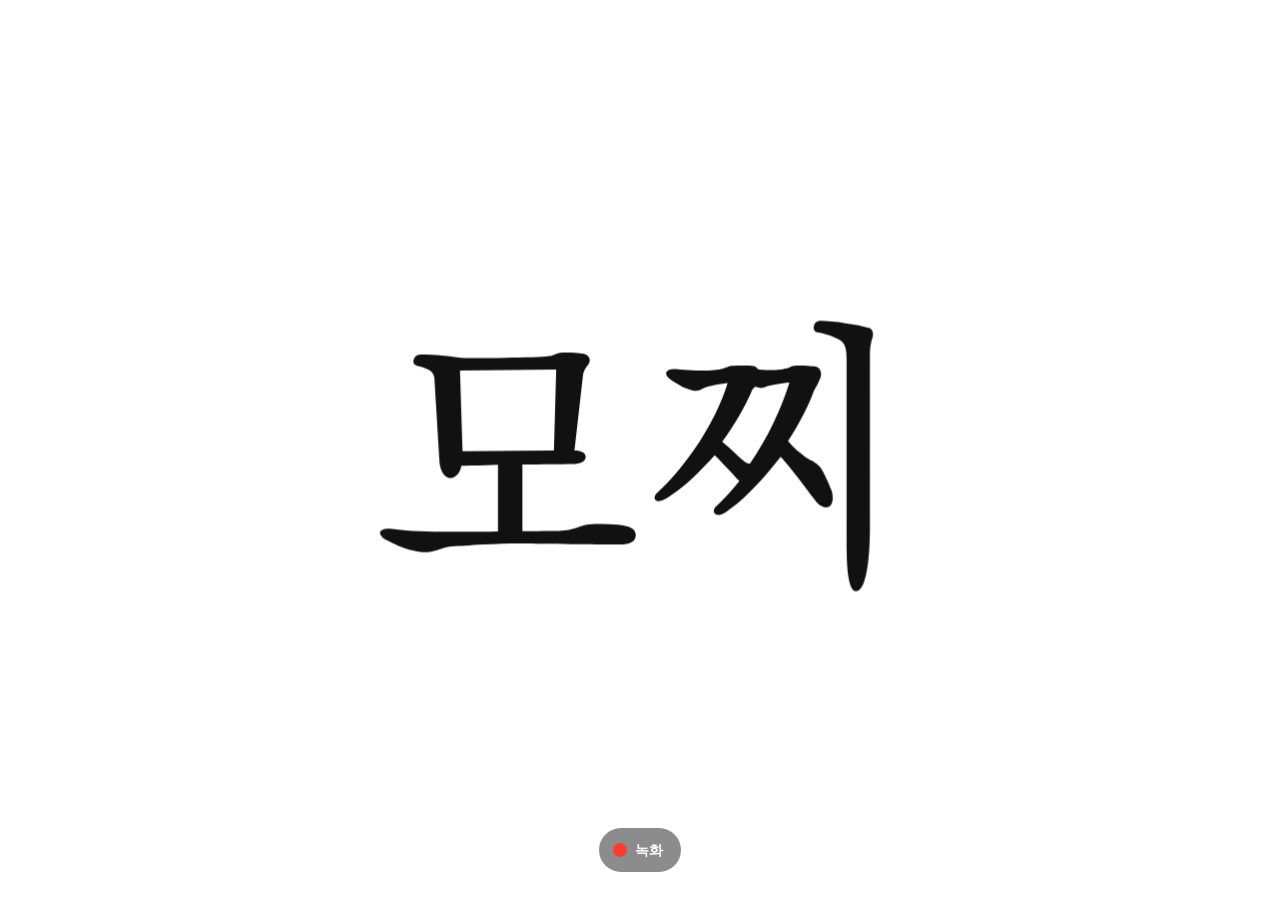
==== commit 458296d0: "Add files via upload" ====
--- a/index.html
+++ b/index.html
@@ -1,1712 +1,451 @@
-<!DOCTYPE html>
+<!doctype html>
 <html lang="ko">
 <head>
 <meta charset="utf-8">
-<meta name="viewport" content="width=device-width, initial-scale=1">
-<title>Saenggang Kim</title>
+<meta name="viewport" content="width=device-width, initial-scale=1, maximum-scale=1, user-scalable=no, viewport-fit=cover">
+<title>모찌</title>
 <style>
-  :root {
-    --bg: #ffffff;
-    --fg: #000000;
-    --gap: 42px;
-    --bar-w: 3px;
-    --bar-h: 611px;
-  }
-  * { box-sizing: border-box; }
-  html, body { height: 100%; }
-  body {
+  @font-face {
+    font-family: "KoPub Batang";
+    src: local("KoPubWorld Batang_Pro Medium"), local("KoPubWorldBatangPM"),
+         url("fonts/KoPubWorldBatang-Medium-mochi.woff2") format("woff2");   /* subset: only 모찌 */
+    font-weight: 500;
+    font-display: block;
+  }
+  html, body { margin: 0; height: 100%; background: #fff; overflow: hidden; overscroll-behavior: none; -webkit-user-select: none; user-select: none; -webkit-tap-highlight-color: transparent; }
+  body { display: grid; place-items: center; }
+  h1 {
     margin: 0;
-    background: var(--bg);
-    color: var(--fg);
-    font-family: "Helvetica Neue", Helvetica, Arial,
-      "Apple SD Gothic Neo", "Noto Sans KR", sans-serif;
-    overflow: hidden;
-  }
-
-  /* ---------- header ---------- */
-  header {
-    position: fixed;
-    top: 0; left: 0; right: 0;
-    display: flex;
-    justify-content: space-between;
-    align-items: flex-start;
-    padding: 30px 36px;
-    font-size: 20px;
-    font-weight: 400;
-    letter-spacing: 0.01em;
-    z-index: 30;
-    pointer-events: none;
-  }
-  header .name {
-    white-space: nowrap;
-    pointer-events: auto;
-    cursor: pointer;
-    background: none;
-    border: none;
-    padding: 0;
-    margin: 0;
-    font: inherit;
-    color: inherit;
-    letter-spacing: inherit;
-  }
-  header .name:hover { text-decoration: underline; text-underline-offset: 4px; }
-  header .greeting {
-    white-space: nowrap;
-    pointer-events: auto;
-    cursor: pointer;
-    background: none;
-    border: none;
-    padding: 0;
-    margin: 0;
-    font: inherit;
-    color: inherit;
-    letter-spacing: inherit;
-  }
-  header .greeting:hover { text-decoration: underline; text-underline-offset: 4px; }
-  .cursor {
-    display: inline-block;
-    width: 1px;
-    margin-left: 1px;
-    animation: blink 1s steps(1) infinite;
-  }
-  @keyframes blink { 0%, 50% { opacity: 1; } 50.01%, 100% { opacity: 0; } }
-
-  /* ---------- 연락처 팝업 ---------- */
-  .contact-pop {
-    position: fixed;
-    top: 78px;
-    right: 36px;
-    background: var(--bg);
-    box-shadow:
-      0 1px 2px rgba(0, 0, 0, .04),
-      0 4px 8px rgba(0, 0, 0, .04),
-      0 10px 20px rgba(0, 0, 0, .05),
-      0 24px 48px rgba(0, 0, 0, .07);
-    border-radius: 18px;
-    padding: 42px 56px;
-    display: flex;
-    flex-direction: column;
-    align-items: center;
-    gap: 20px;
-    font-size: 16px;
-    z-index: 60;
-    opacity: 0;
-    transform: translateY(-8px);
-    pointer-events: none;
-    transition: opacity .25s ease, transform .25s ease;
-  }
-  .contact-pop.show { opacity: 1; transform: translateY(0); pointer-events: auto; }
-  .contact-pop a { color: var(--fg); text-decoration: none; }
-  .contact-pop a:hover { text-decoration: underline; text-underline-offset: 4px; }
-  @media (max-width: 640px) {
-    .contact-pop { top: 60px; right: 20px; left: 20px; padding: 32px; font-size: 15px; }
-  }
-
-  /* ---------- graphic ---------- */
-  .stage {
-    position: absolute;
-    inset: 0;
-    display: flex;
-    flex-direction: column;
-    align-items: center;
-    justify-content: center;
-  }
-  .bars {
-    display: flex;
-    align-items: center;
-    justify-content: center;
-    gap: var(--gap);
-    max-width: 96vw;
-    overflow-x: auto;
-    overflow-y: hidden;
-    padding: 40px 4px;
-    scrollbar-width: none;
-  }
-  .bars::-webkit-scrollbar { display: none; }
-
-  .bar {
-    flex: 0 0 auto;
-    width: var(--bar-w);
-    height: var(--bar-h);
-    padding: 0;
-    border: none;
-    background: var(--fg);
-    cursor: pointer;
-    transform: translateX(var(--tx, 0)) scaleY(1);
-    transform-origin: center;
-    transition: transform .7s cubic-bezier(.16,1,.3,1), opacity .4s ease;
-    outline: none;
-  }
-  .bar.pre { transition: none; opacity: 0; }
-  .bar.in { transform: translateX(0) scaleY(1); }
-  .bar:hover,
-  .bar:focus-visible { transform: translateX(0) scaleY(1) scaleX(3.5); }
-  .bar.active { transform: translateX(0) scaleY(1.05) scaleX(4.5); }
-
-  body.panel-open .bar:not(.active) { opacity: .18; }
-
-  .hint {
-    margin-top: 34px;
-    min-height: 18px;
-    font-size: 14px;
-    font-weight: 400;
-    letter-spacing: 0.14em;
-    text-transform: uppercase;
-    opacity: 0;
-    transition: opacity .3s ease;
-  }
-  .hint.show { opacity: 1; }
-
-  /* ---------- detail panel ---------- */
-  .backdrop {
-    position: fixed;
-    inset: 0;
-    background: rgba(255,255,255,0);
-    pointer-events: none;
-    transition: background .4s ease;
-    z-index: 40;
-  }
-  body.panel-open .backdrop {
-    background: rgba(255,255,255,.4);
-    pointer-events: auto;
-  }
-  .panel {
-    position: fixed;
-    top: 0; right: 0;
-    height: 100%;
-    width: min(440px, 92vw);
-    background: var(--bg);
-    border-left: 1.5px solid var(--fg);
-    padding: 30px 36px;
-    transform: translateX(100%);
-    transition: transform .45s cubic-bezier(.16,1,.3,1);
-    z-index: 50;
-    display: flex;
-    flex-direction: column;
-  }
-  body.panel-open .panel { transform: translateX(0); }
-  .panel .idx {
-    font-size: 12px;
-    font-weight: 400;
-    margin-top: 30px;
-  }
-  .panel h2 {
-    font-size: 20px;
-    line-height: 1.2;
-    margin: 10px 0 18px;
-    letter-spacing: -0.01em;
-  }
-  .panel p { font-size: 14px; line-height: 1.7; margin: 0 0 16px; white-space: pre-line; }
-  .panel .more {
-    margin-top: 20px;
-    align-self: flex-start;
-    display: inline-flex;
-    align-items: center;
-    gap: 10px;
-    min-width: 160px;
-    padding: 8px 4px;
-    border: none;
-    border-bottom: 1.5px solid var(--fg);
-    background: none;
-    color: var(--fg);
-    font: inherit;
-    font-size: 18px;
+    font-family: "KoPub Batang", serif;
+    font-weight: 500;
+    font-size: clamp(96px, 22vw, 320px);
     line-height: 1;
-    cursor: pointer;
-    text-decoration: none;
-  }
-  .panel .more .arrow { transition: transform .25s ease; }
-  .panel .more:hover .arrow { transform: translateX(6px); }
-  .panel .close {
-    position: absolute;
-    top: 30px; right: 30px;
-    width: 24px; height: 24px;
-    display: flex;
-    align-items: center;
-    justify-content: center;
-    background: none; border: none;
-    font-size: 18px; line-height: 1;
-    cursor: pointer;
-    padding: 0;
-  }
-
-  /* ---------- 프로젝트 뷰어 (임베드) ---------- */
-  .viewer {
-    position: fixed;
-    inset: 0;
-    background: #fff;
-    z-index: 100;
-  }
-  .viewer iframe {
-    width: 100%;
-    height: 100%;
-    border: 0;
-    display: block;
-  }
-  .viewer-close {
-    position: fixed;
-    top: 30px;
-    right: 40px;
-    z-index: 101;
-    padding: 6px 14px;
-    border: none;
-    background: none;
-    color: #000;
-    font: 400 16px/1 "Helvetica Neue", Helvetica, Arial, "Apple SD Gothic Neo", "Noto Sans KR", sans-serif;
-    letter-spacing: 0.04em;
-    cursor: pointer;
-  }
-  .viewer-close .bg {
-    position: absolute;
-    inset: 0;
-    background: #fff;
-    border-radius: 3px;
-    transform-origin: right center;
-    transform: scaleX(0);
-    transition: transform .32s cubic-bezier(.16,1,.3,1);
-    z-index: -1;
-  }
-  .viewer-close:hover .bg { transform: scaleX(1); }
-  .viewer-close .label { position: relative; z-index: 1; }
-  .viewer-title {
-    position: fixed;
-    top: 30px;
-    left: 50%;
-    transform: translateX(-50%);
-    z-index: 101;
-    font: 700 16px/28px "Helvetica Neue", Helvetica, Arial, "Apple SD Gothic Neo", "Noto Sans KR", sans-serif;
-    letter-spacing: 0.03em;
-    color: #000;
-    pointer-events: none;
-    white-space: nowrap;
-  }
-
-  .pw-overlay {
-    position: fixed;
-    inset: 0;
-    z-index: 200;
-    background: rgba(255, 255, 255, .55);
-    display: flex;
-    align-items: center;
-    justify-content: center;
-  }
-  .pw-overlay[hidden] { display: none; }
-  .pw-card {
-    background: #fff;
-    border: 1.5px solid #000;
-    border-radius: 4px;
-    padding: 28px 30px;
-    width: min(260px, 82vw);
-    display: flex;
-    flex-direction: column;
-    gap: 12px;
-    font-family: "Helvetica Neue", Helvetica, Arial, "Apple SD Gothic Neo", "Noto Sans KR", sans-serif;
-  }
-  .pw-label {
-    font: 400 14px/1.3 inherit;
-    color: #000;
-  }
-  .pw-card input {
-    font: 400 16px/1 inherit;
-    letter-spacing: 0.12em;
-    padding: 8px 2px;
-    border: none;
-    border-bottom: 1.5px solid #000;
-    outline: none;
-    background: none;
-    color: #000;
-  }
-  .pw-err {
-    font: 400 12px/1.3 inherit;
-    color: #b33;
-  }
-
-  @media (max-width: 640px) {
-    :root { --gap: 18px; --bar-h: 471px; }
-    header { padding: 20px; font-size: 16px; }
-  }
+    color: #111;
+  }
+  @media (max-width: 600px) {
+    h1 { font-size: max(96px, 30vw); }
+  }
+  /* once the WebGL dough is ready, the heading stays only for screen readers */
+  .gl h1 { position: absolute; width: 1px; height: 1px; overflow: hidden; clip: rect(0 0 0 0); }
+  canvas { position: fixed; inset: 0; width: 100%; height: 100%; touch-action: none; }
+  #hud { pointer-events: none; }
+  /* camera background, mirrored like a selfie */
+  #cam {
+    position: fixed; inset: 0; width: 100%; height: 100%; object-fit: cover;
+    transform: scaleX(-1); opacity: 0; transition: opacity .6s;
+  }
+  #cam.on { opacity: 1; }
+  /* record button — the only thing that shows a cursor */
+  #rec {
+    position: fixed; left: 50%; bottom: calc(28px + env(safe-area-inset-bottom)); transform: translateX(-50%); z-index: 5;
+    display: flex; align-items: center; gap: 8px; height: 44px; padding: 0 18px 0 14px;
+    border: 0; border-radius: 999px; background: rgba(0,0,0,.45); color: #fff;
+    font: 600 14px/1 -apple-system, BlinkMacSystemFont, "Apple SD Gothic Neo", sans-serif;
+    backdrop-filter: blur(10px); -webkit-backdrop-filter: blur(10px); cursor: pointer;
+    font-variant-numeric: tabular-nums; transition: background .2s;
+  }
+  #rec:hover { background: rgba(0,0,0,.6); }
+  #rec i { width: 14px; height: 14px; border-radius: 50%; background: #ff3b30; transition: border-radius .2s; }
+  #rec.on i { border-radius: 3px; animation: blink 1s infinite; }
+  @keyframes blink { 50% { opacity: .35; } }
+  #toast {
+    position: fixed; left: 50%; bottom: calc(84px + env(safe-area-inset-bottom)); transform: translateX(-50%); z-index: 5;
+    max-width: calc(100vw - 32px); white-space: nowrap; overflow: hidden; text-overflow: ellipsis;
+    padding: 8px 14px; border-radius: 10px; background: rgba(0,0,0,.6); color: #fff;
+    font: 13px -apple-system, "Apple SD Gothic Neo", sans-serif; opacity: 0; transition: opacity .3s; pointer-events: none;
+  }
+  #toast.show { opacity: 1; }
+  /* phones: after recording, a tap opens the share sheet (→ 동영상 저장) */
+  #save {
+    position: fixed; left: 50%; bottom: calc(84px + env(safe-area-inset-bottom)); transform: translateX(-50%); z-index: 6;
+    height: 44px; padding: 0 20px; border: 0; border-radius: 999px; background: #fff; color: #111;
+    font: 600 14px/1 -apple-system, BlinkMacSystemFont, "Apple SD Gothic Neo", sans-serif;
+    box-shadow: 0 6px 20px rgba(0,0,0,.25); cursor: pointer;
+  }
+  #save[hidden] { display: none; }
+  html, body, canvas { cursor: none; }
 </style>
 </head>
 <body>
-<header>
-  <button class="name" id="name">Saenggang Kim</button>
-  <button class="greeting" id="greeting" aria-haspopup="true" aria-expanded="false"><span id="typed"></span><span class="cursor">|</span></button>
-</header>
-
-<div class="contact-pop" id="contactPop">
-  <a href="https://www.instagram.com/boundarybetween/" target="_blank" rel="noopener">@boundarybetween</a>
-  <a href="https://www.instagram.com/tangimage_/" target="_blank" rel="noopener">@tangimage</a>
-</div>
-
-<div class="stage">
-  <div class="bars" id="bars" role="list"></div>
-  <div class="hint" id="hint"></div>
-</div>
-
-<div class="backdrop" id="backdrop"></div>
-<aside class="panel" id="panel" aria-hidden="true">
-  <button class="close" id="close" aria-label="닫기">&times;</button>
-  <div class="idx" id="p-idx"></div>
-  <h2 id="p-title"></h2>
-  <p id="p-body"></p>
-  <a class="more" id="p-more" target="_blank" rel="noopener" aria-label="자세히 보기"><span class="arrow">&rarr;</span></a>
-</aside>
-
-<div class="viewer" id="viewer" hidden>
-  <button class="viewer-close" id="viewerClose" aria-label="뒤로"><span class="bg"></span><span class="label">Manage</span></button>
-  <div class="viewer-title" id="viewerTitle"></div>
-  <iframe id="viewerFrame" title="프로젝트"></iframe>
-</div>
-
-<div class="pw-overlay" id="pwOverlay" hidden>
-  <div class="pw-card">
-    <div class="pw-label">Enter your password.</div>
-    <input type="password" id="pwInput" inputmode="numeric" autocomplete="off" maxlength="12">
-    <div class="pw-err" id="pwErr" hidden>암호가 올바르지 않습니다</div>
-  </div>
-</div>
+  <h1 id="word">모찌</h1>
+  <video id="cam" playsinline muted autoplay aria-hidden="true"></video>
+  <canvas id="gl" aria-hidden="true"></canvas>
+  <canvas id="hud" aria-hidden="true"></canvas>
+  <button id="rec" title="녹화 (R)"><i></i><span>녹화</span></button>
+  <button id="save" hidden>영상 저장하기</button>
+  <div id="toast" role="status"></div>
 
 <script>
-/* ===== bookk 프로젝트 화면 (halftone-field) 임베드 소스 ===== */
-const HALFTONE_HTML = `<meta charset="utf-8">
-<title>Halftone Field</title>
-<link rel="preconnect" href="https://fonts.googleapis.com">
-<link rel="preconnect" href="https://fonts.gstatic.com" crossorigin>
-<link rel="stylesheet" href="https://fonts.googleapis.com/css2?family=IBM+Plex+Mono:wght@500&family=IBM+Plex+Sans:wght@400;500&family=Nanum+Myeongjo:wght@400;700;800&display=swap">
-<style>
-  :root{
-    --paper:#FFFFFF;
-    --ink:#0A0A0A;
-    --ink-rgb:10,10,10;
-    --muted:#9A9A9A;
-    --rule:#E4E4E4;
-  }
-
-  html,body{height:100%;}
-  body{
-    margin:0;
-    background:var(--paper);
-    color:var(--ink);
-    font-family:"IBM Plex Sans","Helvetica Neue",Arial,sans-serif;
-    overflow:hidden;
-    cursor:none;
-  }
-  #field{position:fixed;inset:0;display:block;width:100%;height:100%;}
-
-  #resetBtn{
-    position:fixed;
-    left:20px; top:30px;
-    z-index:6;
-    width:28px; height:28px;
-    display:flex; align-items:center; justify-content:center;
-    border:none;
-    background:none;
-    color:#bbb;
-    font-size:16px;
-    line-height:1;
-    cursor:pointer;
-    opacity:.4;
-    transition:opacity .2s ease, color .2s ease;
-  }
-  #resetBtn:hover{ opacity:.7; color:#999; }
-
-  .pw-overlay{
-    position:fixed; inset:0; z-index:7;
-    background:rgba(255,255,255,.55);
-    display:flex; align-items:center; justify-content:center;
-    cursor:default;
-  }
-  .pw-overlay[hidden]{ display:none; }
-  .pw-card{
-    background:#fff;
-    border:1.5px solid #000;
-    border-radius:4px;
-    padding:28px 30px;
-    width:min(260px, 82vw);
-    display:flex; flex-direction:column; gap:12px;
-    font-family:"Helvetica Neue",Helvetica,Arial,sans-serif;
-  }
-  .pw-label{ font:400 14px/1.3 inherit; color:#000; }
-  .pw-card input{
-    font:400 16px/1 inherit;
-    letter-spacing:.12em;
-    padding:8px 2px;
-    border:none; border-bottom:1.5px solid #000;
-    outline:none; background:none; color:#000;
-  }
-  .pw-err{ font:400 12px/1.3 inherit; color:#b33; }
-
-  .hint-text{
-    position:fixed;
-    left:50%; bottom:64px;
-    transform:translate(-50%, 0);
-    z-index:4;
-    font:400 15px/1.4 "Helvetica Neue",Helvetica,Arial,"Apple SD Gothic Neo","Noto Sans KR",sans-serif;
-    letter-spacing:.02em;
-    color:var(--muted);
-    pointer-events:none;
-    text-align:center;
-    animation: hintFloat 5s ease-in-out infinite, hintBlink 5s ease-in-out infinite;
-  }
-  @keyframes hintBlink{
-    0%, 100% { opacity:.35; }
-    50% { opacity:.85; }
-  }
-  @keyframes hintFloat{
-    0%, 100% { transform:translate(-50%, 0); }
-    50% { transform:translate(-50%, -6px); }
-  }
-
-  .answer-input{
-    position:fixed;
-    left:0; top:0;
-    width:0; height:46px;
-    margin:0;
-    padding:0;
-    border:none;
-    outline:none;
-    resize:none;
-    overflow:hidden;
-    background:transparent;
-    color:var(--ink);
-    caret-color:var(--ink);
-    font-family:"Nanum Myeongjo",serif;
-    font-weight:700;
-    font-size:15px;
-    line-height:46px;
-    white-space:pre-wrap;
-    overflow-wrap:anywhere;
-    word-break:break-all;
-  }
-</style>
-
-<canvas id="field"></canvas>
-
-<button id="resetBtn" aria-label="다시 시작" title="다시 시작">&#8635;</button>
-
-<div class="pw-overlay" id="pwOverlay" hidden>
-  <div class="pw-card">
-    <div class="pw-label">Enter your password.</div>
-    <input type="password" id="pwInput" inputmode="numeric" autocomplete="off" maxlength="12">
-    <div class="pw-err" id="pwErr" hidden>암호가 올바르지 않습니다</div>
-  </div>
-</div>
-
-<div class="hint-text" id="hintText">숨어있는 키워드를 발견해 보세요.</div>
-
-<textarea id="answerInput" class="answer-input" rows="1" wrap="soft" autocomplete="off" autocapitalize="off" spellcheck="false" aria-hidden="true" tabindex="-1"></textarea>
-
-<script>
-(function(){
-  var cv = document.getElementById('field');
-  var ctx = cv.getContext('2d');
-  var base = document.createElement('canvas');
-  var bctx = base.getContext('2d');
-  var trail = document.createElement('canvas');
-  var tctx = trail.getContext('2d');
-
-  var PITCH = 7;
-  var reduced = window.matchMedia('(prefers-reduced-motion: reduce)').matches;
-
-  var W = 0, H = 0, DPR = 1, cols = 0, rows = 0, n = 0;
-  var px, py, pr, pa, field, pa0, pr0;
-  var fadeAcc = 0;
-  var inkRGB = '10,10,10';
-  var radius = 150, deposits = 0, densityTxt = '—';
-
-  var LOBES = [
-    { freq: 2, amp: 0.24, phase: Math.random() * 6.283, speed:  0.0026 },
-    { freq: 3, amp: 0.17, phase: Math.random() * 6.283, speed: -0.0041 },
-    { freq: 5, amp: 0.11, phase: Math.random() * 6.283, speed:  0.0064 },
-    { freq: 7, amp: 0.07, phase: Math.random() * 6.283, speed: -0.0089 }
-  ];
-  var LOBE_MAX = 1;
-  for (var _li = 0; _li < LOBES.length; _li++) LOBE_MAX += LOBES[_li].amp;
-  var lobeT = 0;
-  var GRAIN_SEED = 8161;
-
-  function silhouette(theta){
-    var r = 1;
-    for (var i = 0; i < LOBES.length; i++){
-      var L = LOBES[i];
-      r += L.amp * Math.cos(L.freq * theta + L.phase + L.speed * lobeT);
-    }
-    return r;
-  }
-
-  function hash(x, y, s){
-    var h = x * 374761393 + y * 668265263 + s * 1442695040;
-    h = (h ^ (h >> 13)) * 1274126177;
-    return ((h ^ (h >> 16)) >>> 0) / 4294967295;
-  }
-  function smooth(t){ return t * t * (3 - 2 * t); }
-  function vnoise(x, y, s){
-    var xi = Math.floor(x), yi = Math.floor(y);
-    var tx = smooth(x - xi), ty = smooth(y - yi);
-    var a = hash(xi, yi, s), b = hash(xi + 1, yi, s);
-    var c = hash(xi, yi + 1, s), d = hash(xi + 1, yi + 1, s);
-    return (a + (b - a) * tx) + ((c + (d - c) * tx) - (a + (b - a) * tx)) * ty;
-  }
-
-  function readInk(){
-    var v = getComputedStyle(document.documentElement).getPropertyValue('--ink-rgb').trim();
-    if (v) inkRGB = v;
-  }
-
-  var REVEAL_TEXT = '향유';
-  var MASK_FONT_PX = 46;
-  var maskCanvas = document.createElement('canvas');
-  var maskCtx = maskCanvas.getContext('2d');
-  var maskData = null, maskW = 0, maskH = 0;
-
-  function renderMask(){
-    maskCtx.font = '800 ' + MASK_FONT_PX + 'px "Nanum Myeongjo", serif';
-    maskW = Math.ceil(maskCtx.measureText(REVEAL_TEXT).width) + 28;
-    maskH = Math.ceil(MASK_FONT_PX * 1.3);
-    maskCanvas.width = maskW;
-    maskCanvas.height = maskH;
-    maskCtx.font = '800 ' + MASK_FONT_PX + 'px "Nanum Myeongjo", serif';
-    maskCtx.fillStyle = '#000';
-    maskCtx.textAlign = 'center';
-    maskCtx.textBaseline = 'middle';
-    maskCtx.fillText(REVEAL_TEXT, maskW / 2, maskH / 2 + MASK_FONT_PX * 0.04);
-    maskData = maskCtx.getImageData(0, 0, maskW, maskH).data;
-  }
-  renderMask();
-  if (document.fonts && document.fonts.ready) document.fonts.ready.then(renderMask);
-
-  function sampleMask(lx, ly){
-    var xi = lx | 0, yi = ly | 0;
-    if (xi < 0 || yi < 0 || xi >= maskW || yi >= maskH || !maskData) return 0;
-    return maskData[(yi * maskW + xi) * 4 + 3] / 255;
-  }
-
-  var floatT = 0, wordX = 0, wordY = 0, hoverLevel = 0;
-
-  function updateWordPos(){
-    var baseX = W * 0.80, baseY = H * 0.24;
-    var ampX = Math.min(55, W * 0.05), ampY = Math.min(34, H * 0.04);
-    var x = baseX + Math.sin(floatT * 0.00185) * ampX + Math.sin(floatT * 0.0041 + 1.7) * ampX * 0.45;
-    var y = baseY + Math.sin(floatT * 0.00151 + 0.6) * ampY + Math.sin(floatT * 0.0032 + 2.3) * ampY * 0.45;
-    var minX = Math.max(W * 0.60, maskW / 2 + 40), maxX = W - maskW / 2 - 20;
-    var minY = maskH / 2 + 60, maxY = H - maskH / 2 - 40;
-    wordX = Math.min(maxX, Math.max(minX, x));
-    wordY = Math.min(maxY, Math.max(minY, y));
-  }
-
-  var TITLE_LINE = '향유(享有)';
-  var TITLE_FONT = '700 17px "Nanum Myeongjo", serif';
-  var STATEMENT_LINES = [
-    '대상을 소유하는 것이 아니라, 그 대상과 관계 맺으며',
-    '그 안의 가치와 감각을 온전히 누리는 일'
-  ];
-  var QUESTIONS = [
-    '기록은 향유를 돕는가, 방해하는가?',
-    '아름다움은 이해하는 순간 더 깊어지는가, 아니면 설명하는 순간 훼손되는가?',
-    '바쁜 일상 속에서 어떤 순간만큼은 천천히 머물고 싶나요?'
-  ];
-  var QUESTION_LINE = QUESTIONS[0];   /* 향유를 누를 때마다 QUESTIONS 중 하나로 교체됨 */
-  var QUESTION_CHAR_MS = 42;
-  var QUOTE_FONT = '500 15px "Nanum Myeongjo", serif';
-  var TYPED_FONT = '700 15px "Nanum Myeongjo", serif';
-  var QUOTE_RULES = 8;
-  var quoteActive = false, quoteAlpha = 0, quoteTarget = 0, quoteT = 0;
-  var quoteRect = { x: 0, y: 0, w: 0, h: 0 };   /* 메모장 영역 - 떠다니는 글씨가 피해감 */
-
-  var answerInput = document.getElementById('answerInput');
-  var userAnswer = '', answerFocused = false, answerAutoFocused = false, answerRows = 1;
-
-  function resizeAnswerInput(){
-    answerInput.style.height = 'auto';
-    answerRows = Math.max(1, Math.round(answerInput.scrollHeight / 46));
-    answerInput.style.height = (answerRows * 46) + 'px';
-  }
-
-  var audioCtx = null;
-  function playTypeSound(){
-    var AC = window.AudioContext || window.webkitAudioContext;
-    if (!AC) return;
-    if (!audioCtx) audioCtx = new AC();
-    if (audioCtx.state === 'suspended') audioCtx.resume();
-    var now = audioCtx.currentTime;
-
-    var clickDur = 0.012;
-    var buf = audioCtx.createBuffer(1, Math.floor(audioCtx.sampleRate * clickDur), audioCtx.sampleRate);
-    var data = buf.getChannelData(0);
-    for (var i = 0; i < data.length; i++) data[i] = Math.random() * 2 - 1;
-    var src = audioCtx.createBufferSource();
-    src.buffer = buf;
-    var hp = audioCtx.createBiquadFilter();
-    hp.type = 'highpass';
-    hp.frequency.value = 2600 + Math.random() * 700;
-    var clickGain = audioCtx.createGain();
-    clickGain.gain.setValueAtTime(0.55, now);
-    clickGain.gain.exponentialRampToValueAtTime(0.001, now + clickDur);
-    src.connect(hp); hp.connect(clickGain); clickGain.connect(audioCtx.destination);
-    src.start(now);
-    src.stop(now + clickDur);
-
-    var thunkDur = 0.05;
-    var osc = audioCtx.createOscillator();
-    osc.type = 'triangle';
-    osc.frequency.setValueAtTime(190 + Math.random() * 40, now);
-    osc.frequency.exponentialRampToValueAtTime(90, now + thunkDur);
-    var thunkGain = audioCtx.createGain();
-    thunkGain.gain.setValueAtTime(0.32, now);
-    thunkGain.gain.exponentialRampToValueAtTime(0.001, now + thunkDur);
-    osc.connect(thunkGain); thunkGain.connect(audioCtx.destination);
-    osc.start(now);
-    osc.stop(now + thunkDur);
-  }
-
-  answerInput.addEventListener('input', function(){
-    userAnswer = answerInput.value;
-    resizeAnswerInput();
-    playTypeSound();
+(async () => {
+  const word = document.getElementById('word');
+  const cv = document.getElementById('gl');
+  const gl = cv.getContext('webgl', { premultipliedAlpha: true, antialias: true });
+  if (!gl) { cv.remove(); return; }   // no WebGL: plain heading stays
+
+  const FONT = '"KoPub Batang", serif';
+  await document.fonts.load(`500 100px ${FONT}`, word.textContent);
+
+  // ---------- shaders ----------
+  const vs = `
+    attribute vec2 aPos; attribute vec2 aUv;
+    uniform vec2 uRes; varying vec2 vUv;
+    void main() {
+      vUv = aUv;
+      vec2 c = aPos / uRes * 2.0 - 1.0;
+      gl_Position = vec4(c.x, -c.y, 0.0, 1.0);
+    }`;
+  const fs = `
+    precision mediump float;
+    uniform sampler2D uTex; varying vec2 vUv;
+    void main() { gl_FragColor = texture2D(uTex, vUv); }`;
+  const sh = (type, src) => { const s = gl.createShader(type); gl.shaderSource(s, src); gl.compileShader(s); return s; };
+  const prog = gl.createProgram();
+  gl.attachShader(prog, sh(gl.VERTEX_SHADER, vs));
+  gl.attachShader(prog, sh(gl.FRAGMENT_SHADER, fs));
+  gl.linkProgram(prog); gl.useProgram(prog);
+  const aPos = gl.getAttribLocation(prog, 'aPos'), aUv = gl.getAttribLocation(prog, 'aUv');
+  const uRes = gl.getUniformLocation(prog, 'uRes');
+  const posBuf = gl.createBuffer(), uvBuf = gl.createBuffer(), idxBuf = gl.createBuffer();
+  const tex = gl.createTexture();
+  gl.enable(gl.BLEND); gl.blendFunc(gl.ONE, gl.ONE_MINUS_SRC_ALPHA);
+
+  // ---------- mesh state ----------
+  const GX = 90, GY = 46;                 // grid resolution
+  let W, H, dpr, rest, disp, vel, pos, inkMask, box;
+  let onCamera = false;             // white letters over the camera, dark ones on the plain white page
+
+  function build() {
+    dpr = Math.min(devicePixelRatio || 1, 2);
+    W = innerWidth; H = innerHeight;
+    cv.width = hud.width = W * dpr; cv.height = hud.height = H * dpr;
+    gl.viewport(0, 0, cv.width, cv.height);
+
+    // draw the word into a texture, same size/position as the CSS heading
+    const size = W <= 600 ? Math.max(96, W * 0.3) : Math.max(96, Math.min(320, W * 0.22));
+    const t = document.createElement('canvas'), c = t.getContext('2d', { willReadFrequently: true });
+    c.font = `500 ${size}px ${FONT}`;
+    const m = c.measureText(word.textContent);
+    const pad = size * 0.35;
+    const tw = m.width + pad * 2, th = size + pad * 2;
+    t.width = Math.ceil(tw * dpr); t.height = Math.ceil(th * dpr);
+    c.scale(dpr, dpr);
+    c.font = `500 ${size}px ${FONT}`;
+    c.fillStyle = onCamera ? '#fff' : '#111'; c.textAlign = 'center'; c.textBaseline = 'middle';
+    if (onCamera) { c.shadowColor = 'rgba(0,0,0,.28)'; c.shadowBlur = size * 0.04; }   // stays readable on bright scenes
+    c.fillText(word.textContent, tw / 2, th / 2 + size * 0.04);
+    inkMask = { data: c.getImageData(0, 0, t.width, t.height).data, w: t.width, h: t.height };
+
+    gl.bindTexture(gl.TEXTURE_2D, tex);
+    gl.pixelStorei(gl.UNPACK_PREMULTIPLY_ALPHA_WEBGL, true);
+    gl.texImage2D(gl.TEXTURE_2D, 0, gl.RGBA, gl.RGBA, gl.UNSIGNED_BYTE, t);
+    gl.texParameteri(gl.TEXTURE_2D, gl.TEXTURE_MIN_FILTER, gl.LINEAR);
+    gl.texParameteri(gl.TEXTURE_2D, gl.TEXTURE_MAG_FILTER, gl.LINEAR);
+    gl.texParameteri(gl.TEXTURE_2D, gl.TEXTURE_WRAP_S, gl.CLAMP_TO_EDGE);
+    gl.texParameteri(gl.TEXTURE_2D, gl.TEXTURE_WRAP_T, gl.CLAMP_TO_EDGE);
+
+    box = { x: (W - tw) / 2, y: (H - th) / 2, w: tw, h: th, size };
+    const n = (GX + 1) * (GY + 1);
+    rest = new Float32Array(n * 2); disp = new Float32Array(n * 2); vel = new Float32Array(n * 2);
+    pos = new Float32Array(n * 2);
+    const uv = new Float32Array(n * 2), idx = new Uint16Array(GX * GY * 6);
+    for (let j = 0, k = 0; j <= GY; j++) for (let i = 0; i <= GX; i++, k++) {
+      uv[k * 2] = i / GX; uv[k * 2 + 1] = j / GY;
+      rest[k * 2] = box.x + tw * i / GX; rest[k * 2 + 1] = box.y + th * j / GY;
+    }
+    for (let j = 0, q = 0; j < GY; j++) for (let i = 0; i < GX; i++) {
+      const a = j * (GX + 1) + i, b = a + 1, c2 = a + GX + 1, d = c2 + 1;
+      idx.set([a, b, c2, b, d, c2], q); q += 6;
+    }
+    gl.bindBuffer(gl.ARRAY_BUFFER, uvBuf); gl.bufferData(gl.ARRAY_BUFFER, uv, gl.STATIC_DRAW);
+    gl.bindBuffer(gl.ELEMENT_ARRAY_BUFFER, idxBuf); gl.bufferData(gl.ELEMENT_ARRAY_BUFFER, idx, gl.STATIC_DRAW);
+    grabs.clear();
+  }
+
+  // is there ink (a letter stroke) under this screen point, at rest shape?
+  function touchesInk(x, y, r = 4) {
+    const st = Math.max(2, r / 4);
+    for (let dy = -r; dy <= r; dy += st) for (let dx = -r; dx <= r; dx += st) {
+      const px = Math.round((x + dx - box.x) * dpr), py = Math.round((y + dy - box.y) * dpr);
+      if (px < 0 || py < 0 || px >= inkMask.w || py >= inkMask.h) continue;
+      if (inkMask.data[(py * inkMask.w + px) * 4 + 3] > 90) return true;
+    }
+    return false;
+  }
+
+  // ---------- interaction ----------
+  // Anything that touches a letter (mouse, or a pinching hand) sticks to that spot;
+  // moving away stretches the dough until it gets too far, then it lets go and wobbles back.
+  // Several grabs can pull at once (two hands → stretch both ways).
+  const grabs = new Map();          // id → { x, y: anchor on the letter, cx, cy: where it's pulled to }
+  const cooldown = {};
+  const maxPull = () => box.size * 0.9;
+
+  function hold(id, x, y, reach) {
+    const g = grabs.get(id), now = performance.now();
+    if (g) { g.cx = x; g.cy = y; return; }
+    if (now > (cooldown[id] || 0) && touchesInk(x, y, reach)) grabs.set(id, { x, y, cx: x, cy: y });
+  }
+  function release(id) {
+    if (grabs.delete(id)) cooldown[id] = performance.now() + 280;
+  }
+
+  const pid = e => e.pointerType === 'mouse' ? 'mouse' : 'touch-' + e.pointerId;
+  const reach = e => e.pointerType === 'mouse' ? 4 : 16;
+  cv.addEventListener('pointermove', e => hold(pid(e), e.clientX, e.clientY, reach(e)));
+  cv.addEventListener('pointerdown', e => { cv.setPointerCapture(e.pointerId); hold(pid(e), e.clientX, e.clientY, reach(e)); });
+  cv.addEventListener('pointerleave', e => release(pid(e)));
+  cv.addEventListener('pointercancel', e => release(pid(e)));
+  cv.addEventListener('pointerup', e => { if (e.pointerType !== 'mouse') release(pid(e)); });
+  // no long-press menu / double-tap zoom on the dough
+  cv.addEventListener('contextmenu', e => e.preventDefault());
+
+  // ---------- physics ----------
+  function step(dt) {
+    const pulls = [];
+    for (const [id, g] of grabs) {
+      const px = g.cx - g.x, py = g.cy - g.y, len = Math.hypot(px, py);
+      if (len > maxPull()) { release(id); continue; }      // snapped
+      // neck widens as it stretches, so the mesh never folds over
+      const sigma = Math.max(box.size * 0.11, len * 0.62);
+      pulls.push({ x: g.x, y: g.y, px, py, inv: 1 / (2 * sigma * sigma) });
+    }
+    const pulling = pulls.length > 0;
+    // chewy while held (lagging, heavy), springy once released (overshoot and jiggle)
+    const k = pulling ? 140 : 260, c = pulling ? 14 : 7.5;
+    const n = rest.length / 2;
+    for (let i = 0; i < n; i++) {
+      const ix = i * 2, iy = ix + 1;
+      let tx = 0, ty = 0;
+      for (const p of pulls) {
+        const dx = rest[ix] - p.x, dy = rest[iy] - p.y;
+        const w = Math.exp(-(dx * dx + dy * dy) * p.inv);
+        tx += p.px * w; ty += p.py * w;
+      }
+      vel[ix] += (k * (tx - disp[ix]) - c * vel[ix]) * dt;
+      vel[iy] += (k * (ty - disp[iy]) - c * vel[iy]) * dt;
+      disp[ix] += vel[ix] * dt; disp[iy] += vel[iy] * dt;
+      pos[ix] = rest[ix] + disp[ix]; pos[iy] = rest[iy] + disp[iy];
+    }
+  }
+
+  // ---------- camera + hand tracking ----------
+  const video = document.getElementById('cam');
+  const hud = document.getElementById('hud'), hx = hud.getContext('2d');
+  const MP = 'https://cdn.jsdelivr.net/npm/@mediapipe/tasks-vision@1.1.1';
+  const MODEL = 'https://storage.googleapis.com/mediapipe-models/hand_landmarker/hand_landmarker/float16/1/hand_landmarker.task';
+  let landmarker = null, lastVideoTime = -1;
+  const hands = new Map();          // id → { pinching, sx, sy (smoothed pinch point), tips }
+
+  async function startCamera() {
+    try {
+      const stream = await navigator.mediaDevices.getUserMedia({
+        video: { facingMode: 'user', width: { ideal: 1280 }, height: { ideal: 720 } }, audio: false
+      });
+      video.srcObject = stream;
+      await video.play();
+      video.classList.add('on');
+      onCamera = true; build();
+    } catch (err) {
+      console.warn('camera unavailable — mouse only', err);
+      return;
+    }
+    try {
+      const { FilesetResolver, HandLandmarker } = await import(`${MP}/vision_bundle.mjs`);
+      const files = await FilesetResolver.forVisionTasks(`${MP}/wasm`);
+      const opts = d => ({ baseOptions: { modelAssetPath: MODEL, delegate: d }, runningMode: 'VIDEO', numHands: 2 });
+      landmarker = await HandLandmarker.createFromOptions(files, opts('GPU'))
+        .catch(() => HandLandmarker.createFromOptions(files, opts('CPU')));
+    } catch (err) {
+      console.warn('hand tracking unavailable', err);
+    }
+  }
+
+  // normalized video coords → screen coords (object-fit: cover + mirrored)
+  function toScreen(p) {
+    const vw = video.videoWidth, vh = video.videoHeight;
+    const s = Math.max(W / vw, H / vh), dw = vw * s, dh = vh * s;
+    return { x: (W - dw) / 2 + (1 - p.x) * dw, y: (H - dh) / 2 + p.y * dh };
+  }
+
+  function trackHands(now) {
+    if (!landmarker || video.readyState < 2 || video.currentTime === lastVideoTime) return;
+    lastVideoTime = video.currentTime;
+    const res = landmarker.detectForVideo(video, now);
+    const seen = new Set();
+    (res.landmarks || []).forEach((lm, i) => {
+      let id = 'hand-' + (res.handedness?.[i]?.[0]?.categoryName || i);
+      if (seen.has(id)) id += i;
+      seen.add(id);
+      const thumb = toScreen(lm[4]), index = toScreen(lm[8]);
+      const wrist = toScreen(lm[0]), knuckle = toScreen(lm[5]);
+      // pinch = fingertips close relative to hand size (hysteresis so it doesn't flicker)
+      const ratio = Math.hypot(thumb.x - index.x, thumb.y - index.y) / Math.max(1, Math.hypot(wrist.x - knuckle.x, wrist.y - knuckle.y));
+      const h = hands.get(id) || { pinching: false, sx: 0, sy: 0 };
+      const mx = (thumb.x + index.x) / 2, my = (thumb.y + index.y) / 2;
+      const wasPinching = h.pinching;
+      h.pinching = wasPinching ? ratio < 0.45 : ratio < 0.28;
+      if (h.pinching && !wasPinching) { h.sx = mx; h.sy = my; }
+      else { h.sx += (mx - h.sx) * 0.55; h.sy += (my - h.sy) * 0.55; }   // smooth out jitter
+      // each chopstick: tip on the fingertip, body running back along that finger (thumb → its base, index → its knuckle)
+      const size = Math.hypot(wrist.x - knuckle.x, wrist.y - knuckle.y);
+      const sticks = [[thumb, toScreen(lm[2])], [index, knuckle]].map(([tip, base]) => {
+        const dx = base.x - tip.x, dy = base.y - tip.y, d = Math.hypot(dx, dy) || 1, L = size * 2.6;
+        return { tx: tip.x, ty: tip.y, bx: tip.x + dx / d * L, by: tip.y + dy / d * L };
+      });
+      // smooth the sticks too, so they don't shiver
+      h.sticks = h.sticks ? h.sticks.map((o, k) => {
+        const n = sticks[k], f = 0.5;
+        return { tx: o.tx + (n.tx - o.tx) * f, ty: o.ty + (n.ty - o.ty) * f, bx: o.bx + (n.bx - o.bx) * f, by: o.by + (n.by - o.by) * f };
+      }) : sticks;
+      hands.set(id, h);
+      if (h.pinching) hold(id, h.sx, h.sy, 22); else release(id);
+    });
+    for (const id of [...hands.keys()]) if (!seen.has(id)) { hands.delete(id); release(id); }
+  }
+
+  // ---------- screen recording ----------
+  // Camera + dough + chopsticks are composited into one canvas each frame and recorded from there,
+  // so the saved video has no buttons on it.
+  const recBtn = document.getElementById('rec'), toastEl = document.getElementById('toast');
+  const comp = document.createElement('canvas'), cx2 = comp.getContext('2d');
+  let recorder = null, recStart = 0, recTimer = null;
+
+  function toast(msg) {
+    toastEl.textContent = msg; toastEl.classList.add('show');
+    clearTimeout(toastEl._t); toastEl._t = setTimeout(() => toastEl.classList.remove('show'), 2200);
+  }
+
+  function composite() {
+    const w = comp.width, h = comp.height;
+    if (video.classList.contains('on') && video.videoWidth) {
+      const vw = video.videoWidth, vh = video.videoHeight, s = Math.max(w / vw, h / vh);
+      cx2.save(); cx2.translate(w, 0); cx2.scale(-1, 1);        // mirrored, like the screen
+      cx2.drawImage(video, (w - vw * s) / 2, (h - vh * s) / 2, vw * s, vh * s);
+      cx2.restore();
+    } else { cx2.fillStyle = '#fff'; cx2.fillRect(0, 0, w, h); }
+    cx2.drawImage(cv, 0, 0, w, h);
+    cx2.drawImage(hud, 0, 0, w, h);   // chopsticks
+  }
+
+  const saveBtn = document.getElementById('save');
+  function download(file) {
+    const a = document.createElement('a');
+    a.href = URL.createObjectURL(file); a.download = file.name; a.click();
+    setTimeout(() => URL.revokeObjectURL(a.href), 10000);
+  }
+
+  function startRecording() {
+    saveBtn.hidden = true;
+    const types = ['video/mp4;codecs=avc1.42E01E', 'video/mp4', 'video/webm;codecs=vp9', 'video/webm'];
+    const mimeType = types.find(t => window.MediaRecorder && MediaRecorder.isTypeSupported(t));
+    if (!mimeType) { toast('이 브라우저는 녹화를 지원하지 않아요'); return; }
+    const scale = Math.min(1, 1920 / Math.max(cv.width, cv.height));   // cap at ~1080p for file size
+    comp.width = Math.round(cv.width * scale / 2) * 2; comp.height = Math.round(cv.height * scale / 2) * 2;
+    composite();
+    const chunks = [];
+    recorder = new MediaRecorder(comp.captureStream(30), { mimeType, videoBitsPerSecond: 8e6 });
+    recorder.ondataavailable = e => e.data.size && chunks.push(e.data);
+    recorder.onstop = () => {
+      const blob = new Blob(chunks, { type: mimeType.split(';')[0] });
+      const ext = mimeType.startsWith('video/mp4') ? 'mp4' : 'webm';
+      const d = new Date(), pad = n => String(n).padStart(2, '0');
+      const name = `mochi-${d.getFullYear()}${pad(d.getMonth() + 1)}${pad(d.getDate())}-${pad(d.getHours())}${pad(d.getMinutes())}${pad(d.getSeconds())}.${ext}`;
+      const file = new File([blob], name, { type: blob.type });
+      const phone = matchMedia('(pointer: coarse)').matches;
+      if (phone && navigator.canShare && navigator.canShare({ files: [file] })) {
+        // share needs a fresh tap, so offer a button instead of opening it right away
+        saveBtn.hidden = false;
+        saveBtn.onclick = async () => {
+          try { await navigator.share({ files: [file] }); saveBtn.hidden = true; }
+          catch (err) { if (err.name !== 'AbortError') { download(file); saveBtn.hidden = true; } }
+        };
+      } else {
+        download(file);
+        toast(`저장했어요 · ${name}`);
+      }
+    };
+    recorder.start(250);
+    recStart = performance.now();
+    recBtn.classList.add('on');
+    const label = recBtn.querySelector('span');
+    const tick = () => {
+      const t = Math.floor((performance.now() - recStart) / 1000);
+      label.textContent = `${Math.floor(t / 60)}:${String(t % 60).padStart(2, '0')}`;
+    };
+    tick(); recTimer = setInterval(tick, 250);
+  }
+
+  function stopRecording() {
+    clearInterval(recTimer);
+    recorder.stop(); recorder = null;
+    recBtn.classList.remove('on');
+    recBtn.querySelector('span').textContent = '녹화';
+  }
+
+  const toggleRecording = () => recorder ? stopRecording() : startRecording();
+  recBtn.addEventListener('click', toggleRecording);
+  addEventListener('keydown', e => { if ((e.key === 'r' || e.key === 'R') && !e.metaKey && !e.ctrlKey) toggleRecording(); });
+
+  // chopsticks follow the thumb and index finger (the mouse cursor is hidden, so this shows where the hand is)
+  // tip/butt = where each stick's ends sit inside its cut-out PNG
+  const CHOPSTICKS = [
+    { src: 'img/chopstick-1.png', tip: [13.9, 857.3], butt: [1304.9, 28.9] },
+    { src: 'img/chopstick-2.png', tip: [13.4, 729.3], butt: [1352.8, 28.5] },
+  ].map(c => Object.assign(c, { img: Object.assign(new Image(), { src: c.src }) }));
+
+  function drawStick(c, s) {
+    if (!c.img.complete || !c.img.naturalWidth) return;
+    const ia = Math.atan2(c.butt[1] - c.tip[1], c.butt[0] - c.tip[0]);
+    const sa = Math.atan2(s.by - s.ty, s.bx - s.tx);
+    const k = Math.hypot(s.bx - s.tx, s.by - s.ty) / Math.hypot(c.butt[0] - c.tip[0], c.butt[1] - c.tip[1]);
+    hx.save();
+    hx.translate(s.tx, s.ty); hx.rotate(sa - ia); hx.scale(k, k);
+    hx.drawImage(c.img, -c.tip[0], -c.tip[1]);
+    hx.restore();
+  }
+
+  function drawHud() {
+    hx.setTransform(dpr, 0, 0, dpr, 0, 0);
+    hx.clearRect(0, 0, W, H);
+    hx.shadowColor = 'rgba(0,0,0,.25)'; hx.shadowBlur = 8; hx.shadowOffsetY = 3;
+    for (const h of hands.values()) if (h.sticks) h.sticks.forEach((s, k) => drawStick(CHOPSTICKS[k], s));
+    hx.shadowColor = 'transparent';
+  }
+
+  let last = performance.now();
+  function frame(now) {
+    let dt = Math.min(0.05, (now - last) / 1000); last = now;
+    // fixed substeps keep the springs stable on slow frames
+    const sub = Math.ceil(dt / (1 / 120));
+    trackHands(now);
+    for (let s = 0; s < sub; s++) step(dt / sub);
+    drawHud();
+
+    gl.clearColor(0, 0, 0, 0); gl.clear(gl.COLOR_BUFFER_BIT);
+    gl.uniform2f(uRes, W, H);
+    gl.bindBuffer(gl.ARRAY_BUFFER, posBuf); gl.bufferData(gl.ARRAY_BUFFER, pos, gl.DYNAMIC_DRAW);
+    gl.enableVertexAttribArray(aPos); gl.vertexAttribPointer(aPos, 2, gl.FLOAT, false, 0, 0);
+    gl.bindBuffer(gl.ARRAY_BUFFER, uvBuf);
+    gl.enableVertexAttribArray(aUv); gl.vertexAttribPointer(aUv, 2, gl.FLOAT, false, 0, 0);
+    gl.bindBuffer(gl.ELEMENT_ARRAY_BUFFER, idxBuf);
+    gl.drawElements(gl.TRIANGLES, GX * GY * 6, gl.UNSIGNED_SHORT, 0);
+    if (recorder) composite();   // same frame as the draw, so the WebGL buffer is still readable
+    requestAnimationFrame(frame);
+  }
+
+  build();
+  let rt = null, builtFor = innerWidth + 'x' + innerHeight;
+  addEventListener('resize', () => {
+    clearTimeout(rt);
+    rt = setTimeout(() => {
+      const key = innerWidth + 'x' + innerHeight;
+      if (key !== builtFor) { builtFor = key; build(); }
+    }, 200);
   });
-  answerInput.addEventListener('keydown', function(e){
-    if (e.key === 'Enter') e.preventDefault();
-  });
-  answerInput.addEventListener('focus', function(){ answerFocused = true; });
-  answerInput.addEventListener('blur', function(){ answerFocused = false; });
-
-  function buildMask(text, fontPx, weight){
-    var mc = document.createElement('canvas');
-    var mctx = mc.getContext('2d');
-    mctx.font = weight + ' ' + fontPx + 'px "Nanum Myeongjo", serif';
-    var w = Math.ceil(mctx.measureText(text).width) + 28;
-    var h = Math.ceil(fontPx * 1.3);
-    mc.width = w; mc.height = h;
-    mctx.font = weight + ' ' + fontPx + 'px "Nanum Myeongjo", serif';
-    mctx.fillStyle = '#000';
-    mctx.textAlign = 'center';
-    mctx.textBaseline = 'middle';
-    mctx.fillText(text, w / 2, h / 2 + fontPx * 0.04);
-    return { data: mctx.getImageData(0, 0, w, h).data, w: w, h: h };
-  }
-
-  function sampleMaskGeneric(mask, lx, ly){
-    var xi = lx | 0, yi = ly | 0;
-    if (xi < 0 || yi < 0 || xi >= mask.w || yi >= mask.h) return 0;
-    return mask.data[(yi * mask.w + xi) * 4 + 3] / 255;
-  }
-
-  /* 화면 전체에 소용돌이는 딱 하나: 답변을 낼 때마다 그 문장이 기존 내용
-     뒤에 이어붙고, 그만큼 소용돌이가 커진다. 답변을 내지 않으면 그대로
-     머물러 있고(시간이 지나도 자라지 않음), 새 글자만 살짝 페이드인 한다 */
-  var spiralForm = null;
-  var archivedOrbs = [];   /* 다 자라 뭉쳐진 소용돌이들이 작은 원으로 떠다니는 목록 */
-  var CHAR_ARC = 14;   /* 글자 하나가 차지하는 나선 위 호(arc) 길이 */
-  var SPIRAL_STORAGE_KEY = 'halftoneSpiralText';
-  var ARCHIVE_STORAGE_KEY = 'halftoneArchivedTexts';
-  var COLLAPSE_MS = 1400;    /* 뭉쳐지는 애니메이션 시간 */
-  var ORB_SCALE = 0.16;      /* 뭉쳐진 뒤 크기 비율 */
-
-  function makeSpiralBase(){
-    var coils = 8.5;            /* 화면을 다 채웠을 때의 감김 수 */
-    var maxR = Math.min(W, H) * 0.44;
-    var R0 = 40;                /* 중심 바로 옆 시작 반지름 - 너무 작으면 글자가 중심 근처에서 확 튀며 겹침 */
-    return {
-      baseA: Math.random() * 6.283,
-      dir: Math.random() < 0.5 ? -1 : 1,
-      rot: (Math.random() < 0.5 ? -1 : 1) * (0.012 + Math.random() * 0.012),
-      R0: R0,
-      b: (maxR - R0) / (coils * 2 * Math.PI),   /* 반지름 = R0 + b * 각도 */
-      maxR: maxR,
-      size: 15                                   /* 입력 글씨와 같은 크기 */
-    };
-  }
-
-  var ORB_R = 34;                              /* 보관 원의 반지름 */
-  var ORB_STROKE = 'rgba(214,196,110,0.65)';
-  var ORB_FILL = 'rgba(255,252,235,0.55)';
-  var ORB_TEXT = 'rgba(190,168,80,0.95)';
-
-  function orbPositionFor(index){
-    var col = Math.floor(index / 6), row = index % 6;
-    return { x: 54 + col * 74, y: 110 + row * 84 };
-  }
-
-  function formatStamp(d){
-    return (d.getMonth() + 1) + '/' + d.getDate() + ' ' + d.getHours() + ':' + (d.getMinutes() < 10 ? '0' : '') + d.getMinutes();
-  }
-
-  /* 새로고침해도 입력한 내용이 남아있도록 저장 - 초기화(암호) 눌렀을 때만 지워짐 */
-  function saveSpiralText(){
-    try {
-      if (spiralForm && spiralForm.seq) localStorage.setItem(SPIRAL_STORAGE_KEY, spiralForm.seq);
-      else localStorage.removeItem(SPIRAL_STORAGE_KEY);
-    } catch (e) {}
-  }
-  function saveArchivedTexts(){
-    try {
-      var arr = archivedOrbs.map(function(o){ return { seq: o.seq, time: o.time }; });
-      localStorage.setItem(ARCHIVE_STORAGE_KEY, JSON.stringify(arr));
-    } catch (e) {}
-  }
-  function clearSpiralText(){
-    try {
-      localStorage.removeItem(SPIRAL_STORAGE_KEY);
-      localStorage.removeItem(ARCHIVE_STORAGE_KEY);
-    } catch (e) {}
-  }
-  function restoreSpiralText(){
-    var past = performance.now() - 100000;
-    var savedArchive = null;
-    try { savedArchive = localStorage.getItem(ARCHIVE_STORAGE_KEY); } catch (e) {}
-    if (savedArchive){
-      try {
-        var items = JSON.parse(savedArchive);
-        for (var oi = 0; oi < items.length; oi++){
-          archivedOrbs.push({
-            seq: items[oi].seq,
-            time: items[oi].time || '',
-            pos: orbPositionFor(oi),
-            phase: Math.random() * 6.283
-          });
-        }
-      } catch (e) {}
-    }
-    var saved = null;
-    try { saved = localStorage.getItem(SPIRAL_STORAGE_KEY); } catch (e) {}
-    if (!saved) return;
-    spiralForm = makeSpiralBase();
-    spiralForm.seq = saved;
-    spiralForm.charBorn = [];
-    for (var i = 0; i < saved.length; i++) spiralForm.charBorn.push(past);   /* 이미 다 나타난 상태로 즉시 표시 */
-  }
-
-  /* 지금까지 쌓인 글자 수로 봤을 때 나선이 화면(maxR)을 거의 다 채웠는지 근사 계산 */
-  function estimateFinalRadius(f){
-    var S = f.seq.length * CHAR_ARC;
-    var theta = (-f.R0 + Math.sqrt(f.R0 * f.R0 + 2 * f.b * S)) / f.b;
-    return f.R0 + f.b * theta;
-  }
-
-  function spawnForm(text){
-    var t = text.trim();
-    if (!t) return;
-    if (!spiralForm){
-      spiralForm = makeSpiralBase();
-      spiralForm.seq = '';
-      spiralForm.charBorn = [];
-    }
-    if (spiralForm.collapsing) return;   /* 뭉쳐지는 중엔 새 글자를 받지 않음 */
-    var now = performance.now();
-    var sep = spiralForm.seq ? ' ' : '';
-    var startIdx = spiralForm.charBorn.length;
-    spiralForm.seq += sep + t;                     /* 이전 답변 뒤에 이어붙임 */
-    /* 타이핑처럼 한 글자씩 순서대로 나타나도록 등장 시각을 살짝씩 늦춰 예약 */
-    var TYPE_MS = 55;
-    for (var i = startIdx; i < spiralForm.seq.length; i++) spiralForm.charBorn.push(now + (i - startIdx) * TYPE_MS);
-
-    /* 화면을 거의 다 채울 만큼 쌓였으면: 작게 뭉쳐서 왼쪽으로 보내고,
-       다음 답변부터는 새 소용돌이가 다시 0부터 시작됨 */
-    if (estimateFinalRadius(spiralForm) >= spiralForm.maxR * 0.94){
-      spiralForm.collapsing = true;
-      spiralForm.collapseStart = now;
-      spiralForm.collapseTarget = orbPositionFor(archivedOrbs.length);
-    } else {
-      /* 아직 다 차지 않았어도, 쌓일수록 나선 간격을 조금씩 좁혀 중심 쪽으로 촘촘해지게 함 */
-      if (spiralForm.bBase == null) spiralForm.bBase = spiralForm.b;
-      var packed = Math.min(1, spiralForm.seq.length / 90);
-      spiralForm.b = spiralForm.bBase * (1 - packed * 0.35);
-    }
-    saveSpiralText();
-  }
-
-  function drawForms(){
-    var now = performance.now();
-
-    /* 뭉치는 애니메이션이 끝났으면 작은 원으로 확정하고, 새 소용돌이를 위해 자리 비움 */
-    if (spiralForm && spiralForm.collapsing && now - spiralForm.collapseStart >= COLLAPSE_MS){
-      archivedOrbs.push({
-        seq: spiralForm.seq,
-        time: formatStamp(new Date()),
-        pos: spiralForm.collapseTarget,
-        phase: Math.random() * 6.283
-      });
-      spiralForm = null;
-      saveSpiralText();
-      saveArchivedTexts();
-    }
-
-    drawArchivedOrbs(now);
-
-    var f = spiralForm;
-    if (!f) return;
-    var tt = (now - (f.charBorn[0] || now)) * 0.001;   /* 전체가 계속 천천히 도는 용도 */
-
-    var collapseEase = 0, collX = W / 2, collY = H / 2, collScale = 1;
-    if (f.collapsing){
-      collapseEase = Math.min(1, (now - f.collapseStart) / COLLAPSE_MS);
-      collapseEase = 1 - Math.pow(1 - collapseEase, 3);
-      collScale = 1 - collapseEase * (1 - ORB_SCALE);
-      collX = W / 2 + (f.collapseTarget.x - W / 2) * collapseEase;
-      collY = H / 2 + (f.collapseTarget.y - H / 2) * collapseEase;
-    }
-
-    ctx.save();
-    ctx.textAlign = 'center';
-    ctx.textBaseline = 'middle';
-    ctx.fillStyle = 'rgb(' + inkRGB + ')';
-    ctx.font = '700 ' + Math.max(5, f.size * collScale) + 'px "Nanum Myeongjo", serif';
-    var theta = 0;
-    var MAX_VISIBLE = 260;   /* 나선 간격이 좁아져도 한 프레임에 그릴 글자 수를 제한해 렉 방지 */
-    for (var ci = 0; ci < f.seq.length; ci++){
-      if (ci >= MAX_VISIBLE) break;
-      var r = f.R0 + f.b * theta;
-      if (r > f.maxR) break;            /* 화면 밖으로 나가지 않게 안전 캡 */
-      var dtheta = CHAR_ARC / r;         /* r이 항상 R0 이상이라 중심 근처에서 각도가 튀지 않음 */
-      /* 나선을 따라 흐르는 잔물결 - 소용돌이가 가만히 있지 않고 살아있는 듯 움직임 */
-      var ripple = f.collapsing ? 0 : Math.sin(tt * 0.7 + ci * 0.28) * 3;
-      var ripple2 = f.collapsing ? 0 : Math.sin(tt * 0.7 + (ci + 1) * 0.28) * 3;
-      var ang = f.baseA + theta * f.dir + tt * f.rot;
-      var ang2 = f.baseA + (theta + dtheta) * f.dir + tt * f.rot;
-      var r2 = f.R0 + f.b * (theta + dtheta) + ripple2;
-      r += ripple;
-      var x = W / 2 + Math.cos(ang) * r, y = H / 2 + Math.sin(ang) * r;
-      var x2 = W / 2 + Math.cos(ang2) * r2, y2 = H / 2 + Math.sin(ang2) * r2;
-      var ch = f.seq.charAt(ci);
-      theta += dtheta;
-      if (ch === ' ') continue;
-
-      if (f.collapsing){
-        x = collX + (x - W / 2) * collScale; y = collY + (y - H / 2) * collScale;
-        x2 = collX + (x2 - W / 2) * collScale; y2 = collY + (y2 - H / 2) * collScale;
-      }
-
-      var appear = (now - f.charBorn[ci]) / 260; if (appear > 1) appear = 1; if (appear < 0) appear = 0;
-
-      /* 커서가 가까이 오면 글자가 옆으로 비켜서는 회피 모션 (뭉쳐지는 동안은 끔) */
-      if (!f.collapsing){
-        var cdx = x - mx, cdy = y - my;
-        var cdist = Math.sqrt(cdx * cdx + cdy * cdy);
-        if (cdist < 76 && cdist > 0.01){
-          var dodge = 1 - cdist / 76; dodge *= dodge;
-          var nx = cdx / cdist, ny = cdy / cdist;
-          x += nx * dodge * 30; y += ny * dodge * 30;
-          x2 += nx * dodge * 30; y2 += ny * dodge * 30;
-        }
-      }
-      var ga = 0.85 * appear;
-      /* 메모장이 열려 있으면 그 영역엔 글씨가 아예 들어오지 않음 (가장자리 40px 페더) */
-      if (quoteAlpha > 0.01){
-        var ex = quoteAlpha * 3; if (ex > 1) ex = 1;
-        var ddx = Math.max(quoteRect.x - x, x - (quoteRect.x + quoteRect.w), 0);
-        var ddy = Math.max(quoteRect.y - y, y - (quoteRect.y + quoteRect.h), 0);
-        var outside = Math.sqrt(ddx * ddx + ddy * ddy);
-        var mask = outside >= 40 ? 1 : outside / 40;
-        ga *= 1 - ex * (1 - mask);
-      }
-      if (ga >= 0.02){
-        ctx.save();
-        ctx.translate(x, y);
-        ctx.rotate(Math.atan2(y2 - y, x2 - x));
-        ctx.globalAlpha = ga;
-        ctx.fillText(ch, 0, 0);
-        ctx.restore();
-      }
-    }
-    ctx.restore();
-  }
-
-  /* 뭉쳐져서 왼쪽에 작게 떠다니는 지난 소용돌이들 */
-  function drawArchivedOrbs(now){
-    if (!archivedOrbs.length) return;
-    ctx.save();
-    ctx.textAlign = 'center';
-    ctx.textBaseline = 'middle';
-    ctx.font = '400 12px "Helvetica Neue",Helvetica,Arial,sans-serif';
-    for (var oi = 0; oi < archivedOrbs.length; oi++){
-      var o = archivedOrbs[oi];
-      var tt = now * 0.0006 + o.phase;
-      var bobX = Math.sin(tt) * 3, bobY = Math.cos(tt * 0.8) * 3;
-      var cx = o.pos.x + bobX, cy = o.pos.y + bobY;
-      ctx.beginPath();
-      ctx.arc(cx, cy, ORB_R, 0, 6.28318);
-      ctx.fillStyle = ORB_FILL;
-      ctx.fill();
-      ctx.lineWidth = 1;
-      ctx.strokeStyle = ORB_STROKE;
-      ctx.stroke();
-      ctx.fillStyle = ORB_TEXT;
-      ctx.fillText(o.time || '', cx, cy);
-    }
-    ctx.restore();
-  }
-
-  answerInput.addEventListener('keyup', function(e){
-    if (e.key !== 'Enter') return;
-    var txt = userAnswer.trim();
-    userAnswer = '';
-    answerInput.value = '';
-    resizeAnswerInput();
-    if (txt) {
-      playTypeSound();
-      spawnForm(txt);
-      quoteTarget = 0;          /* 텍스트가 나오면 적는 부분(룰 노트)은 사라짐 */
-      answerInput.blur();
-      hintText.textContent = HINT_DEFAULT;
-    }
-  });
-
-  function clamp01(v){ return v < 0 ? 0 : (v > 1 ? 1 : v); }
-
-  /* char-level wrap so a long spaceless answer flows down line by line
-     (matching the textarea's word-break:break-all) instead of overflowing */
-  /* 우선 띄어쓰기(단어) 단위로 자연스럽게 줄바꿈하고, 띄어쓰기가 없는 단어
-     하나가 라인 폭보다 길 때만 그 단어를 글자 단위로 쪼갬 */
-  function wrapWords(text, maxWidth){
-    var words = text.split(' ');
-    var lines = [];
-    var cur = '';
-    for (var i = 0; i < words.length; i++){
-      var word = words[i];
-      var test = cur ? cur + ' ' + word : word;
-      if (ctx.measureText(test).width <= maxWidth){
-        cur = test;
-        continue;
-      }
-      if (cur){ lines.push(cur); cur = ''; }
-      if (ctx.measureText(word).width <= maxWidth){
-        cur = word;
-      } else {
-        var piece = '';
-        for (var c = 0; c < word.length; c++){
-          var ch = word.charAt(c);
-          if (piece && ctx.measureText(piece + ch).width > maxWidth){
-            lines.push(piece);
-            piece = ch;
-          } else {
-            piece += ch;
-          }
-        }
-        cur = piece;
-      }
-    }
-    if (cur) lines.push(cur);
-    if (!lines.length) lines.push('');
-    return lines;
-  }
-
-  function drawQuotePanel(a, t){
-    var blockW = Math.min(W * 0.56, 560) * (2 / 3);
-    var left = Math.max(16, Math.min(W - blockW - 16, wordX - blockW / 2));
-    var gap = 46;
-
-    ctx.save();
-    var lines = STATEMENT_LINES;
-    var titleSlots = 1;
-    var questionIndex = titleSlots + lines.length;
-    var questionStart = (questionIndex - 1) * 220 + 260 + 450 + 1000;
-
-    /* 질문 길이가 제각각이라, 라인 폭(blockW)에 맞춰 필요한 만큼 줄바꿈해서
-       룰 라인 밖으로 튀어나오지 않게 함 */
-    ctx.font = QUOTE_FONT;
-    var questionLines = wrapWords(QUESTION_LINE, blockW);
-    var qOffsets = [];
-    var qAcc = 0;
-    for (var qi = 0; qi < questionLines.length; qi++){ qOffsets.push(qAcc); qAcc += questionLines[qi].length; }
-    var answerIndex = questionIndex + questionLines.length;
-
-    var totalRules = Math.max(QUOTE_RULES, answerIndex + answerRows + 1);
-
-    var startY = wordY + maskH / 2 + gap;
-    var totalH = (totalRules - 1) * gap;
-    if (startY + totalH > H - 30) startY = H - 30 - totalH;
-
-    quoteRect.x = left - 44;
-    quoteRect.y = startY - 62;
-    quoteRect.w = blockW + 88;
-    quoteRect.h = totalH + 104;
-
-    for (var i = 0; i < totalRules; i++){
-      var delay = i * 220;
-      var lp = clamp01((t - delay) / 500);
-      if (lp <= 0) continue;
-      var eased = 1 - Math.pow(1 - lp, 3);
-      var y = startY + i * gap;
-      var w = blockW * eased;
-      var rx = left + (blockW - w) / 2;
-      ctx.globalAlpha = a;
-      ctx.fillStyle = 'rgba(' + inkRGB + ',0.88)';
-      ctx.fillRect(rx, y, w, 1.3);
-
-      if (i === 0){
-        var tp0 = clamp01((t - delay - 260) / 450);
-        if (tp0 > 0){
-          ctx.globalAlpha = a * tp0;
-          ctx.fillStyle = 'rgba(' + inkRGB + ',0.92)';
-          ctx.font = TITLE_FONT;
-          ctx.textAlign = 'left';
-          ctx.textBaseline = 'alphabetic';
-          ctx.fillText(TITLE_LINE, left, y - 9);
-        }
-      } else if (i - titleSlots < lines.length){
-        var tp = clamp01((t - delay - 260) / 450);
-        if (tp > 0){
-          ctx.globalAlpha = a * tp;
-          ctx.fillStyle = 'rgba(' + inkRGB + ',0.92)';
-          ctx.font = QUOTE_FONT;
-          ctx.textAlign = 'left';
-          ctx.textBaseline = 'alphabetic';
-          ctx.fillText(lines[i - titleSlots], left, y - 9);
-        }
-      } else if (i >= questionIndex && i < answerIndex && t >= questionStart){
-        var ri = i - questionIndex;
-        var offset = qOffsets[ri];
-        var lineText = questionLines[ri];
-        var totalChars = Math.min(QUESTION_LINE.length, Math.floor((t - questionStart) / QUESTION_CHAR_MS));
-        var localChars = Math.max(0, Math.min(lineText.length, totalChars - offset));
-        if (localChars > 0){
-          var shown = lineText.slice(0, localChars);
-          ctx.globalAlpha = a;
-          ctx.fillStyle = 'rgba(' + inkRGB + ',0.92)';
-          ctx.font = QUOTE_FONT;
-          ctx.textAlign = 'left';
-          ctx.textBaseline = 'alphabetic';
-          ctx.fillText(shown, left, y - 9);
-          var isActiveRow = totalChars >= offset && totalChars < offset + lineText.length;
-          if (isActiveRow && Math.floor(t / 500) % 2 === 0){
-            var caretX = left + ctx.measureText(shown).width + 2;
-            ctx.fillRect(caretX, y - 22, 1.3, 16);
-          }
-        }
-      } else if (i >= answerIndex && i <= answerIndex + answerRows - 1){
-        var answerReadyT = questionStart + QUESTION_LINE.length * QUESTION_CHAR_MS + 300;
-        if (t >= answerReadyT){
-          if (!answerAutoFocused){
-            answerAutoFocused = true;
-            answerInput.style.left = left + 'px';
-            answerInput.style.width = blockW + 'px';
-            resizeAnswerInput();
-            answerInput.focus();
-          }
-          if (i === answerIndex) answerInput.style.top = (y - 46) + 'px';
-
-          ctx.font = TYPED_FONT;
-          var aLine = wrapWords(userAnswer, blockW)[i - answerIndex];
-          if (aLine){
-            var lw = ctx.measureText(aLine).width;
-            if (lw > 0){
-              ctx.globalAlpha = a;
-              ctx.fillStyle = 'rgba(0,0,0,0.09)';
-              ctx.fillRect(left - 2, y - 34, lw + 4, 22);
-            }
-          }
-        }
-      }
-    }
-    ctx.restore();
-  }
-
-  function plate(){
-    var seed = (Math.random() * 1000) | 0;
-
-    bctx.setTransform(DPR, 0, 0, DPR, 0, 0);
-    bctx.clearRect(0, 0, W, H);
-
-    for (var r = 0; r < rows; r++){
-      for (var c = 0; c < cols; c++){
-        var i = r * cols + c;
-        var jx = hash(c, r, seed + 1), jy = hash(c, r, seed + 2);
-        var x = c * PITCH + PITCH * 0.5 + (jx - 0.5) * PITCH * 0.55;
-        var y = r * PITCH + PITCH * 0.5 + (jy - 0.5) * PITCH * 0.55;
-
-        var cloud = vnoise(c * 0.05, r * 0.05, seed) * 0.62
-                  + vnoise(c * 0.16, r * 0.16, seed + 7) * 0.38;
-        cloud = Math.max(0, cloud - 0.22);
-
-        var g = hash(c, r, seed + 3);
-        var a = Math.pow(g, 3.4) * (0.14 + 0.62 * cloud);
-        if (hash(c, r, seed + 4) > 0.9975) a += 0.30;
-        a = Math.min(0.34, a);
-
-        var rad = 0.26 + hash(c, r, seed + 5) * 0.28 + cloud * 0.22;
-
-        px[i] = x; py[i] = y; pr[i] = rad; pa[i] = a;
-      }
-    }
-    pa0.set(pa);
-    pr0.set(pr);
-    paintBase();
-    deposits = 0;
-    measure();
-  }
-
-  function paintBase(){
-    bctx.setTransform(DPR, 0, 0, DPR, 0, 0);
-    bctx.clearRect(0, 0, W, H);
-    var LV = 10, buckets = [];
-    for (var k = 0; k < LV; k++) buckets.push([]);
-    for (var i = 0; i < n; i++){
-      var a = pa[i];
-      if (a < 0.012) continue;
-      var k2 = Math.min(LV - 1, (a / 0.65 * LV) | 0);
-      buckets[k2].push(i);
-    }
-    for (var k3 = 0; k3 < LV; k3++){
-      var list = buckets[k3];
-      if (!list.length) continue;
-      bctx.fillStyle = 'rgba(' + inkRGB + ',' + ((k3 + 0.5) / LV * 0.65).toFixed(3) + ')';
-      bctx.beginPath();
-      for (var j = 0; j < list.length; j++){
-        var id = list[j];
-        bctx.moveTo(px[id] + pr[id], py[id]);
-        bctx.arc(px[id], py[id], pr[id], 0, 6.28318);
-      }
-      bctx.fill();
-    }
-  }
-
-  function measure(){
-    var lit = 0;
-    for (var i = 0; i < n; i++) if (pa[i] > 0.18) lit++;
-    densityTxt = n ? (lit / n * 100).toFixed(1) + ' %' : '—';
-  }
-
-  function resize(){
-    DPR = Math.min(2, window.devicePixelRatio || 1);
-    W = window.innerWidth; H = window.innerHeight;
-    cv.width = base.width = trail.width = Math.round(W * DPR);
-    cv.height = base.height = trail.height = Math.round(H * DPR);
-    cols = Math.ceil(W / PITCH) + 1;
-    rows = Math.ceil(H / PITCH) + 1;
-    n = cols * rows;
-    px = new Float32Array(n); py = new Float32Array(n);
-    pr = new Float32Array(n); pa = new Float32Array(n);
-    pa0 = new Float32Array(n); pr0 = new Float32Array(n);
-    field = new Float32Array(n);
-    fadeAcc = 0;
-    readInk();
-    plate();
-    seedIntro();
-  }
-
-  var mx = -1e4, my = -1e4, lx = -1e4, ly = -1e4, has = false, down = false;
-  var hairX = 0, hairY = 0, hairLen = 300, speed = 0;
-  var lineThickness = 1.4, trailFadeK = 0.8208;
-
-  function seedIntro(){
-    if (reduced) return;
-    var cx = W / 2, cy = H / 2;
-    for (var i = 0; i < n; i++){
-      var dx = px[i] - cx, dy = py[i] - cy;
-      var dist = Math.sqrt(dx * dx + dy * dy);
-      var effR = radius * 1.7 * silhouette(Math.atan2(dy, dx));
-      var d = dist / effR;
-      if (d < 1) field[i] = Math.pow(1 - d, 1.6) * 0.95;
-    }
-    hairX = cx; hairY = cy;
-  }
-
-  function stamp(ax, ay, bx, by, amp){
-    var R = radius, RM = R * LOBE_MAX, RM2 = RM * RM;
-    var minx = Math.min(ax, bx) - RM, maxx = Math.max(ax, bx) + RM;
-    var miny = Math.min(ay, by) - RM, maxy = Math.max(ay, by) + RM;
-    var c0 = Math.max(0, (minx / PITCH) | 0), c1 = Math.min(cols - 1, (maxx / PITCH) | 0);
-    var r0 = Math.max(0, (miny / PITCH) | 0), r1 = Math.min(rows - 1, (maxy / PITCH) | 0);
-    var vx = bx - ax, vy = by - ay, vl = vx * vx + vy * vy;
-
-    for (var r = r0; r <= r1; r++){
-      for (var c = c0; c <= c1; c++){
-        var i = r * cols + c;
-        var dx = px[i] - ax, dy = py[i] - ay;
-        if (vl > 0){
-          var t = (dx * vx + dy * vy) / vl;
-          t = t < 0 ? 0 : (t > 1 ? 1 : t);
-          dx -= vx * t; dy -= vy * t;
-        }
-        var d2 = dx * dx + dy * dy;
-        if (d2 > RM2) continue;
-        var effR = R * silhouette(Math.atan2(dy, dx));
-        var f = 1 - Math.sqrt(d2) / effR;
-        if (f <= 0) continue;
-        var grain = 0.5 + 0.5 * hash(c, r, GRAIN_SEED);
-        var v = field[i] + Math.pow(f, 1.7) * amp * grain;
-        field[i] = v > 1.25 ? 1.25 : v;
-      }
-    }
-  }
-
-  function deposit(ax, ay, bx, by){
-    var R = radius * 0.42, RM = R * LOBE_MAX, RM2 = RM * RM;
-    var minx = Math.min(ax, bx) - RM, maxx = Math.max(ax, bx) + RM;
-    var miny = Math.min(ay, by) - RM, maxy = Math.max(ay, by) + RM;
-    var c0 = Math.max(0, (minx / PITCH) | 0), c1 = Math.min(cols - 1, (maxx / PITCH) | 0);
-    var r0 = Math.max(0, (miny / PITCH) | 0), r1 = Math.min(rows - 1, (maxy / PITCH) | 0);
-    var vx = bx - ax, vy = by - ay, vl = vx * vx + vy * vy;
-
-    bctx.setTransform(DPR, 0, 0, DPR, 0, 0);
-    for (var r = r0; r <= r1; r++){
-      for (var c = c0; c <= c1; c++){
-        var i = r * cols + c;
-        var dx = px[i] - ax, dy = py[i] - ay;
-        if (vl > 0){
-          var t = (dx * vx + dy * vy) / vl;
-          t = t < 0 ? 0 : (t > 1 ? 1 : t);
-          dx -= vx * t; dy -= vy * t;
-        }
-        var d2 = dx * dx + dy * dy;
-        if (d2 > RM2) continue;
-        var effR = R * silhouette(Math.atan2(dy, dx));
-        var fr = 1 - Math.sqrt(d2) / effR;
-        if (fr <= 0) continue;
-        var grain = 0.5 + 0.5 * hash(c, r, GRAIN_SEED + 1);
-        var f = Math.pow(fr, 2.0) * grain;
-        var before = pa[i];
-        pa[i] = Math.min(0.72, pa[i] + f * 0.20);
-        pr[i] = Math.min(2.4, pr[i] + f * 0.22);
-        if (pa[i] - before > 0.001){
-          if (before < 0.18 && pa[i] >= 0.18) deposits++;
-          bctx.fillStyle = 'rgba(' + inkRGB + ',' + pa[i].toFixed(3) + ')';
-          bctx.beginPath();
-          bctx.arc(px[i], py[i], pr[i], 0, 6.28318);
-          bctx.fill();
-        }
-      }
-    }
-  }
-
-  var LEVELS = 9;
-  var lists = [];
-  for (var q = 0; q < LEVELS; q++) lists.push([]);
-  var last = performance.now(), acc = 0;
-
-  function frame(now){
-    var dt = Math.min(64, now - last) / 16.6667;
-    last = now;
-    lobeT += dt;
-
-    if (has){
-      var amp = (down ? 0.55 : 0.42) * dt;
-      stamp(lx, ly, mx, my, amp);
-      if (down) deposit(lx, ly, mx, my);
-      var sdx = mx - lx, sdy = my - ly;
-      speed += (Math.sqrt(sdx * sdx + sdy * sdy) - speed) * 0.2;
-      lx = mx; ly = my;
-    }
-
-    if (quoteTarget !== 1) floatT += dt;
-    updateWordPos();
-    var hdx = mx - wordX, hdy = my - wordY;
-    var hoverDist = Math.sqrt(hdx * hdx + hdy * hdy);
-    var hoverTarget = (quoteTarget === 1) ? 1 : ((has && hoverDist < Math.max(maskW, maskH) * 0.62) ? 1 : 0);
-    hoverLevel += (hoverTarget - hoverLevel) * Math.min(1, 0.05 * dt);
-
-    var wordAmp = 0.28 + 0.62 * hoverLevel;
-    var wox = wordX - maskW / 2, woy = wordY - maskH / 2;
-    var wc0 = Math.max(0, (wox / PITCH) | 0), wc1 = Math.min(cols - 1, ((wox + maskW) / PITCH) | 0);
-    var wr0 = Math.max(0, (woy / PITCH) | 0), wr1 = Math.min(rows - 1, ((woy + maskH) / PITCH) | 0);
-    for (var wr = wr0; wr <= wr1; wr++){
-      for (var wc = wc0; wc <= wc1; wc++){
-        var wi = wr * cols + wc;
-        var wa = sampleMask(px[wi] - wox, py[wi] - woy);
-        if (wa <= 0.06) continue;
-        var wv = field[wi] + wa * wordAmp * 0.095 * dt;
-        field[wi] = wv > 1.25 ? 1.25 : wv;
-      }
-    }
-
-    var decay = Math.pow(0.905, dt);
-    ctx.setTransform(1, 0, 0, 1, 0, 0);
-    ctx.clearRect(0, 0, cv.width, cv.height);
-    ctx.drawImage(base, 0, 0);
-    ctx.setTransform(DPR, 0, 0, DPR, 0, 0);
-
-    for (var k = 0; k < LEVELS; k++) lists[k].length = 0;
-
-    for (var i = 0; i < n; i++){
-      var v = field[i];
-      if (v < 0.014){ field[i] = 0; continue; }
-      field[i] = v * decay;
-      var t = v > 1 ? 1 : v;
-      var a = pa[i] + t * 0.80;
-      if (a > 0.94) a = 0.94;
-      var k2 = (a / 0.95 * LEVELS) | 0;
-      if (k2 > LEVELS - 1) k2 = LEVELS - 1;
-      lists[k2].push(i, t);
-    }
-
-    for (var k3 = 0; k3 < LEVELS; k3++){
-      var list = lists[k3];
-      if (!list.length) continue;
-      ctx.fillStyle = 'rgba(' + inkRGB + ',' + ((k3 + 0.75) / LEVELS * 0.95).toFixed(3) + ')';
-      ctx.beginPath();
-      for (var j = 0; j < list.length; j += 2){
-        var id = list[j], tt = list[j + 1];
-        var rad = pr[id] + tt * 1.85;
-        ctx.moveTo(px[id] + rad, py[id]);
-        ctx.arc(px[id], py[id], rad, 0, 6.28318);
-      }
-      ctx.fill();
-    }
-
-    if (hairX || hairY){
-      var ease = reduced ? 1 : 0.14;
-      if (has){
-        hairX += (mx - hairX) * ease;
-        hairY += (my - hairY) * ease;
-      }
-      hairLen += ((286 + Math.min(90, speed * 2.4)) - hairLen) * 0.1;
-
-      tctx.setTransform(DPR, 0, 0, DPR, 0, 0);
-      tctx.globalCompositeOperation = 'destination-out';
-      tctx.fillStyle = 'rgba(0,0,0,' + (1 - Math.pow(trailFadeK, dt)).toFixed(3) + ')';
-      tctx.fillRect(0, 0, W, H);
-      tctx.globalCompositeOperation = 'source-over';
-
-      if (quoteTarget !== 1){
-        var half = hairLen / 2;
-        tctx.fillStyle = 'rgba(' + inkRGB + ',0.92)';
-        tctx.fillRect(Math.round(hairX - half), hairY - lineThickness / 2, Math.round(hairLen), lineThickness);
-
-        ctx.setTransform(1, 0, 0, 1, 0, 0);
-        ctx.drawImage(trail, 0, 0);
-        ctx.setTransform(DPR, 0, 0, DPR, 0, 0);
-      }
-    }
-
-    ctx.setTransform(DPR, 0, 0, DPR, 0, 0);
-    drawForms(dt);
-
-    quoteAlpha += (quoteTarget - quoteAlpha) * Math.min(1, 0.05 * dt);
-    if (quoteTarget === 1) quoteT += dt * 16.6667;
-    if (quoteAlpha > 0.0015){
-      drawQuotePanel(quoteAlpha, quoteT);
-    } else if (quoteActive){
-      quoteActive = false;
-      answerInput.style.width = '0px';
-      answerInput.style.height = '0px';
-      answerInput.style.top = '-999px';
-    }
-
-    fadeAcc += dt * 16.6667;
-    if (fadeAcc >= 180){
-      var fsteps = Math.max(1, Math.round(fadeAcc / 180));
-      fadeAcc = 0;
-      var fk = Math.pow(0.93, fsteps);
-      var fchanged = false;
-      for (var fi = 0; fi < n; fi++){
-        var exA = pa[fi] - pa0[fi];
-        if (exA > 0.0015){ pa[fi] = pa0[fi] + exA * fk; fchanged = true; }
-        else if (exA !== 0){ pa[fi] = pa0[fi]; }
-        var exR = pr[fi] - pr0[fi];
-        if (exR > 0.002){ pr[fi] = pr0[fi] + exR * fk; fchanged = true; }
-        else if (exR !== 0){ pr[fi] = pr0[fi]; }
-      }
-      if (fchanged) paintBase();
-    }
-
-    acc += dt;
-    if (acc > 20){ acc = 0; measure(); }
-    requestAnimationFrame(frame);
-  }
-
-  var hintText = document.getElementById('hintText');
-  var HINT_DEFAULT = '숨어있는 키워드를 발견해 보세요.';
-  var HINT_ON_WORD = '생각을 입력해 보세요.';
-
-  window.addEventListener('click', function(e){
-    if (e.target === answerInput) return;
-    var cdx = e.clientX - wordX, cdy = e.clientY - wordY;
-    var onWord = Math.sqrt(cdx * cdx + cdy * cdy) < Math.max(maskW, maskH) * 0.65;
-    if (onWord){
-      QUESTION_LINE = QUESTIONS[(Math.random() * QUESTIONS.length) | 0];
-      quoteActive = true; quoteTarget = 1; quoteT = 0;
-      userAnswer = ''; answerInput.value = ''; answerAutoFocused = false; answerRows = 1;
-      answerInput.style.height = '46px';
-      answerInput.blur();
-      hintText.textContent = HINT_ON_WORD;
-    } else if (quoteActive){
-      quoteTarget = 0;
-      answerInput.blur();
-      hintText.textContent = HINT_DEFAULT;
-    }
-  });
-
-  window.addEventListener('pointermove', function(e){
-    if (!has){ lx = e.clientX; ly = e.clientY; hairX = e.clientX; hairY = e.clientY; has = true; }
-    mx = e.clientX; my = e.clientY;
-  }, {passive: true});
-
-  window.addEventListener('pointerdown', function(e){
-    down = true; mx = e.clientX; my = e.clientY;
-    if (!has){ lx = mx; ly = my; hairX = mx; hairY = my; has = true; }
-  });
-  window.addEventListener('pointerup', function(){ down = false; });
-  window.addEventListener('pointercancel', function(){ down = false; });
-  window.addEventListener('pointerleave', function(){ down = false; });
-
-  window.addEventListener('keydown', function(e){
-    if (document.activeElement === answerInput) return;
-    var k = e.key.toLowerCase();
-    if (e.key === '[' ) radius = Math.max(60, radius - 20);
-    else if (e.key === ']') radius = Math.min(340, radius + 20);
-    else if (k === 'r'){ doReset(); }
-    else return;
-  });
-
-  var resetBtn = document.getElementById('resetBtn');
-  resetBtn.addEventListener('pointerdown', function(e){ e.stopPropagation(); });
-
-  /* 새로고침(초기화) 버튼도 암호(3038)를 맞혀야 동작함 */
-  var RESET_PASSCODE = '3038';
-  var pwOverlay = document.getElementById('pwOverlay');
-  var pwInput = document.getElementById('pwInput');
-  var pwErr = document.getElementById('pwErr');
-  pwOverlay.addEventListener('pointerdown', function(e){ e.stopPropagation(); });
-
-  function openPasswordGate(){
-    pwErr.hidden = true;
-    pwInput.value = '';
-    pwOverlay.hidden = false;
-    setTimeout(function(){ pwInput.focus(); }, 0);
-  }
-  function closePasswordGate(){ pwOverlay.hidden = true; }
-
-  function doReset(){
-    plate(); seedIntro(); spiralForm = null; archivedOrbs.length = 0;
-    clearSpiralText();
-    /* 가운데 입력 노트(질문/답변 창)도 함께 지움 */
-    quoteActive = false; quoteTarget = 0; quoteT = 0;
-    userAnswer = ''; answerInput.value = ''; answerAutoFocused = false; answerRows = 1;
-    answerInput.style.width = '0px'; answerInput.style.height = '0px'; answerInput.style.top = '-999px';
-    answerInput.blur();
-    hintText.textContent = HINT_DEFAULT;
-  }
-
-  resetBtn.addEventListener('click', function(e){
-    e.stopPropagation();
-    openPasswordGate();
-  });
-  pwInput.addEventListener('keydown', function(e){
-    if (e.key === 'Enter'){
-      if (pwInput.value === RESET_PASSCODE){
-        closePasswordGate();
-        doReset();
-      } else {
-        pwErr.hidden = false;
-        pwInput.value = '';
-      }
-    } else if (e.key === 'Escape'){
-      e.stopPropagation();
-      closePasswordGate();
-    }
-  });
-  pwOverlay.addEventListener('click', function(e){ if (e.target === pwOverlay) closePasswordGate(); });
-
-  var rt;
-  window.addEventListener('resize', function(){
-    clearTimeout(rt);
-    rt = setTimeout(resize, 140);
-  });
-
-  resize();
-  restoreSpiralText();
-  requestAnimationFrame(function(t){ last = t; frame(t); });
+  document.body.classList.add('gl');
+  requestAnimationFrame(frame);
+  startCamera();
 })();
-<\/script>`;
-
-/* ===== 편집 지점: 막대 하나하나의 내용 ===== */
-const ITEMS = Array.from({ length: 20 }, (_, i) => ({
-  title: "Project " + String(i + 1).padStart(2, "0"),
-  body: "이 막대에 연결할 내용을 여기에 적으세요. 프로젝트 설명, 링크, 이미지 등 자유롭게 채울 수 있습니다.",
-  url: "#" // "자세히 보기" 버튼이 열 링크
-}));
-
-/* 프로젝트별 이름 / 링크 지정 */
-ITEMS[0].title = "Pages of us";
-ITEMS[0].body =
-  "곳곳에는 작은 키워드들이 숨어 있습니다. 우연히 하나를\n" +
-  "발견해 클릭하면, 그곳에서 하나의 질문이 시작됩니다.\n\n" +
-  "질문 앞에 잠시 머물러 자신의 생각을 적어 내려가 보세요.\n" +
-  "적어 내려간 문장은 하나의 조형으로 변해 화면 위에 놓이고,\n" +
-  "또 다른 생각들과 겹쳐지며 천천히 레이어를 만들어갑니다.\n\n" +
-  "각자의 사유는 하나의 흔적이 되고, 흔적들은 차곡차곡\n" +
-  "쌓여 유동적인 곡선의 형태를 만들어냅니다.";
-ITEMS[0].url = "/halftone-field/";
-ITEMS[0].embed = HALFTONE_HTML; // 화살표 클릭 시 이 화면을 페이지 안에서 바로 열기
-const GREETING = "안녕하세요.";
-/* ========================================= */
-
-const barsEl = document.getElementById("bars");
-const hintEl = document.getElementById("hint");
-const panel = document.getElementById("panel");
-const backdrop = document.getElementById("backdrop");
-
-const bars = ITEMS.map((item, i) => {
-  const b = document.createElement("button");
-  b.className = "bar pre";
-  b.setAttribute("role", "listitem");
-  b.setAttribute("aria-label", item.title);
-  b.addEventListener("click", () => openPanel(i));
-  b.addEventListener("mouseenter", () => { if (!document.body.classList.contains("panel-open")) showHint(item.title); });
-  b.addEventListener("mouseleave", () => showHint(""));
-  b.addEventListener("focus", () => { if (!document.body.classList.contains("panel-open")) showHint(item.title); });
-  b.addEventListener("blur", () => showHint(""));
-  barsEl.appendChild(b);
-  return b;
-});
-
-/* 가운데에 모여 있다가 양쪽으로 퍼지는 인트로 */
-const center = (bars.length - 1) / 2;
-const step = 45;
-
-function layoutIntro() {
-  const cRect = bars[Math.round(center)].getBoundingClientRect();
-  const cx = cRect.left + cRect.width / 2;
-  bars.forEach(b => {
-    const r = b.getBoundingClientRect();
-    b.style.setProperty("--tx", (cx - (r.left + r.width / 2)) + "px");
-  });
-  barsEl.offsetWidth; // reflow: 막대들이 가운데로 모임
-  requestAnimationFrame(() => {
-    bars.forEach(b => b.classList.remove("pre"));
-    bars.forEach((b, i) => {
-      const dist = Math.abs(i - center);
-      setTimeout(() => b.classList.add("in"), 300 + dist * step);
-    });
-  });
-}
-requestAnimationFrame(layoutIntro);
-const introMs = 300 + center * step + 750;
-
-/* 오른쪽 위 타이핑 */
-setTimeout(typeGreeting, introMs);
-function typeGreeting() {
-  const el = document.getElementById("typed");
-  let n = 0;
-  (function step() {
-    el.textContent = GREETING.slice(0, ++n);
-    if (n < GREETING.length) setTimeout(step, 110);
-  })();
-}
-
-function showHint(text) {
-  hintEl.textContent = text || "";
-  hintEl.classList.toggle("show", !!text);
-}
-
-let currentIndex = 0;
-function openPanel(i) {
-  currentIndex = i;
-  bars.forEach((b, j) => b.classList.toggle("active", j === i));
-  document.getElementById("p-idx").textContent = "Project." + (i + 1);
-  document.getElementById("p-title").textContent = ITEMS[i].title;
-  document.getElementById("p-body").textContent = ITEMS[i].body;
-  document.getElementById("p-more").href = ITEMS[i].url || "#";
-  document.body.classList.add("panel-open");
-  panel.setAttribute("aria-hidden", "false");
-  hintEl.classList.remove("show");
-}
-function closePanel() {
-  document.body.classList.remove("panel-open");
-  panel.setAttribute("aria-hidden", "true");
-  bars.forEach(b => b.classList.remove("active"));
-}
-document.getElementById("close").addEventListener("click", closePanel);
-backdrop.addEventListener("click", closePanel);
-document.addEventListener("keydown", e => { if (e.key === "Escape") closePanel(); });
-
-/* "Saenggang Kim" 클릭 → 새로고침 */
-document.getElementById("name").addEventListener("click", () => location.reload());
-
-/* "안녕하세요." 클릭 → 인스타그램 링크 팝업 */
-const greeting = document.getElementById("greeting");
-const contactPop = document.getElementById("contactPop");
-function setPop(open) {
-  contactPop.classList.toggle("show", open);
-  greeting.setAttribute("aria-expanded", open ? "true" : "false");
-}
-greeting.addEventListener("click", e => {
-  e.stopPropagation();
-  setPop(!contactPop.classList.contains("show"));
-});
-document.addEventListener("click", e => {
-  if (!contactPop.contains(e.target) && e.target !== greeting) setPop(false);
-});
-document.addEventListener("keydown", e => { if (e.key === "Escape") setPop(false); });
-
-/* 화살표 클릭 → 프로젝트 화면을 페이지 안에서 열기 (embed 있을 때) */
-const viewer = document.getElementById("viewer");
-const viewerFrame = document.getElementById("viewerFrame");
-const viewerTitle = document.getElementById("viewerTitle");
-let viewerLoadedFor = null;
-
-function openViewer(key, setHash) {
-  const it = ITEMS[key];
-  if (!it || !it.embed) return;
-  if (viewerLoadedFor !== key) { viewerFrame.srcdoc = it.embed; viewerLoadedFor = key; }
-  viewerTitle.textContent = it.title;
-  viewer.hidden = false;
-  /* 프로젝트 화면에 들어와 있으면 새로고침해도 이 화면이 유지되도록 해시에 기록 */
-  if (setHash !== false && location.hash !== "#p" + key) location.hash = "#p" + key;
-}
-function closeViewer() {
-  viewer.hidden = true;
-  /* Back → 포트폴리오 화면으로 (해시 제거) */
-  if (location.hash) history.replaceState(null, "", location.pathname + location.search);
-}
-
-document.getElementById("p-more").addEventListener("click", e => {
-  const it = ITEMS[currentIndex];
-  if (it && it.embed) {
-    e.preventDefault();
-    openViewer(currentIndex);
-  }
-});
-/* Manage 버튼 → 암호(3038)를 맞혀야 포트폴리오로 돌아감 */
-const MANAGE_PASSCODE = "3038";
-const pwOverlay = document.getElementById("pwOverlay");
-const pwInput = document.getElementById("pwInput");
-const pwErr = document.getElementById("pwErr");
-
-function openPasswordGate() {
-  pwErr.hidden = true;
-  pwInput.value = "";
-  pwOverlay.hidden = false;
-  setTimeout(() => pwInput.focus(), 0);
-}
-function closePasswordGate() {
-  pwOverlay.hidden = true;
-}
-document.getElementById("viewerClose").addEventListener("click", e => {
-  e.preventDefault();
-  openPasswordGate();
-});
-pwInput.addEventListener("keydown", e => {
-  if (e.key === "Enter") {
-    if (pwInput.value === MANAGE_PASSCODE) {
-      closePasswordGate();
-      closeViewer();
-    } else {
-      pwErr.hidden = false;
-      pwInput.value = "";
-    }
-  } else if (e.key === "Escape") {
-    e.stopPropagation();
-    closePasswordGate();
-  }
-});
-pwOverlay.addEventListener("click", e => { if (e.target === pwOverlay) closePasswordGate(); });
-
-document.addEventListener("keydown", e => { if (e.key === "Escape" && !viewer.hidden && pwOverlay.hidden) closeViewer(); });
-
-/* 새로고침/직접 진입: #p<번호> 해시가 있으면 그 프로젝트 화면을 그대로 연다 */
-function syncViewerToHash() {
-  const m = /^#p(\d+)$/.exec(location.hash);
-  if (m) {
-    const idx = +m[1];
-    currentIndex = idx;
-    openViewer(idx, false);
-  } else {
-    viewer.hidden = true;
-  }
-}
-window.addEventListener("hashchange", syncViewerToHash);
-syncViewerToHash();
 </script>
 </body>
 </html>
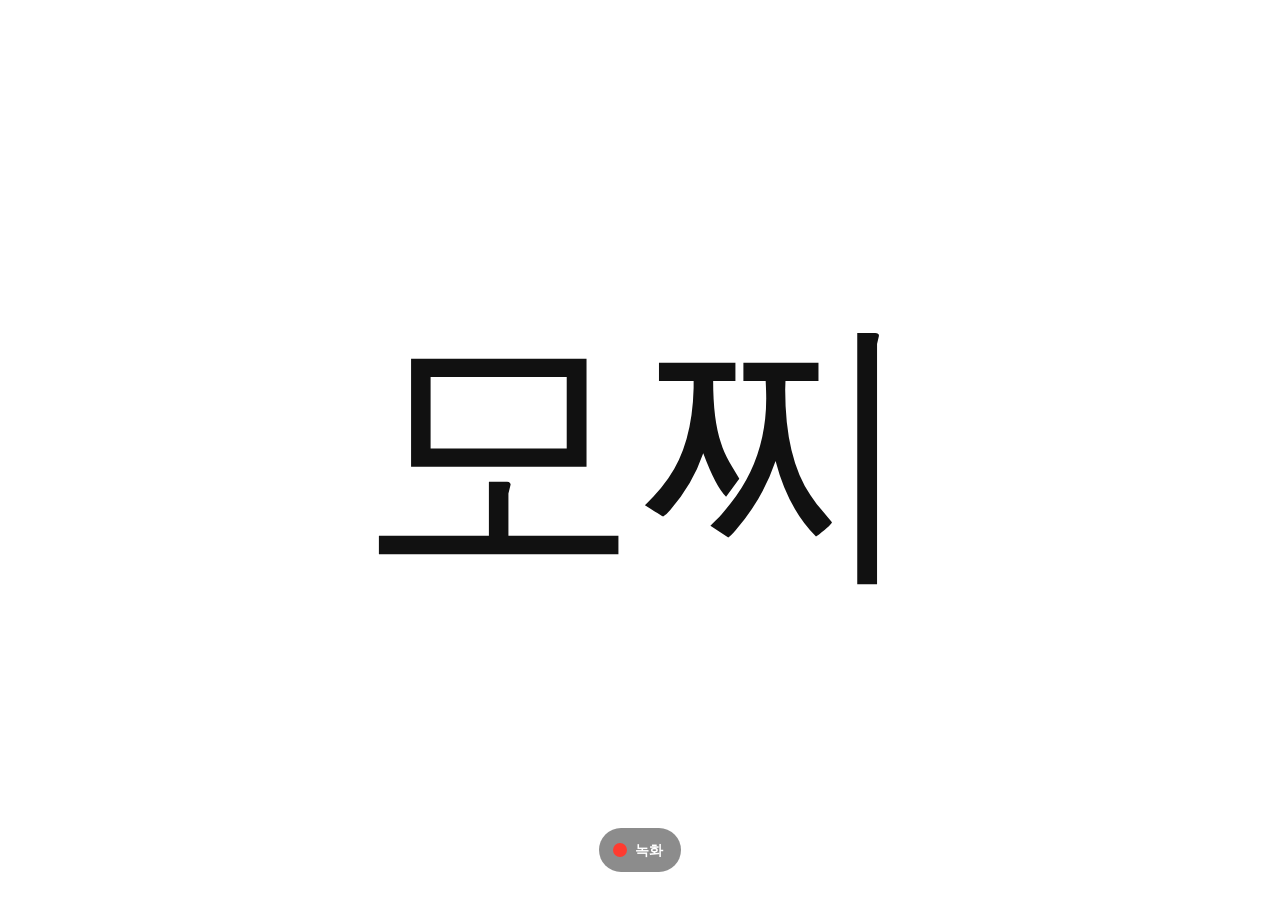
==== commit 1a89b817: "Add files via upload" ====
--- a/index.html
+++ b/index.html
@@ -8,7 +8,7 @@
   @font-face {
     font-family: "KoPub Batang";
     src: local("KoPubWorld Batang_Pro Medium"), local("KoPubWorldBatangPM"),
-         url("fonts/KoPubWorldBatang-Medium-mochi.woff2") format("woff2");   /* subset: only 모찌 */
+         url("/mochi/fonts/KoPubWorldBatang-Medium-mochi.woff2") format("woff2");   /* subset: only 모찌 */
     font-weight: 500;
     font-display: block;
   }
@@ -236,10 +236,29 @@
   let landmarker = null, lastVideoTime = -1;
   const hands = new Map();          // id → { pinching, sx, sy (smoothed pinch point), tips }
 
+  const isPhone = matchMedia('(pointer: coarse)').matches;
+  let delegate = null, Fileset = null, Landmarker = null;
+
+  // MediaPipe's GPU path is unreliable on phones (esp. iOS Safari), so phones start on CPU;
+  // if the GPU path fails later on desktop, we rebuild on CPU.
+  async function makeLandmarker(d) {
+    delegate = d;
+    return Landmarker.createFromOptions(Fileset, {
+      baseOptions: { modelAssetPath: MODEL, delegate: d }, runningMode: 'VIDEO', numHands: 2
+    });
+  }
+
   async function startCamera() {
+    if (!navigator.mediaDevices?.getUserMedia) {
+      toast('이 브라우저에선 카메라를 쓸 수 없어요 · Safari나 Chrome으로 열어주세요', 6000);
+      return;
+    }
     try {
       const stream = await navigator.mediaDevices.getUserMedia({
-        video: { facingMode: 'user', width: { ideal: 1280 }, height: { ideal: 720 } }, audio: false
+        video: isPhone
+          ? { facingMode: 'user', width: { ideal: 640 }, height: { ideal: 480 } }    // lighter for phones
+          : { facingMode: 'user', width: { ideal: 1280 }, height: { ideal: 720 } },
+        audio: false
       });
       video.srcObject = stream;
       await video.play();
@@ -247,18 +266,26 @@
       onCamera = true; build();
     } catch (err) {
       console.warn('camera unavailable — mouse only', err);
+      toast(err.name === 'NotAllowedError'
+        ? '카메라 권한이 꺼져 있어요 · 설정에서 허용한 뒤 새로고침해 주세요'
+        : '카메라를 켤 수 없어요 · 앱 안 브라우저라면 Safari/Chrome으로 열어주세요', 6000);
       return;
     }
+    toast('손 인식 준비 중…', 60000);
     try {
-      const { FilesetResolver, HandLandmarker } = await import(`${MP}/vision_bundle.mjs`);
-      const files = await FilesetResolver.forVisionTasks(`${MP}/wasm`);
-      const opts = d => ({ baseOptions: { modelAssetPath: MODEL, delegate: d }, runningMode: 'VIDEO', numHands: 2 });
-      landmarker = await HandLandmarker.createFromOptions(files, opts('GPU'))
-        .catch(() => HandLandmarker.createFromOptions(files, opts('CPU')));
+      const mp = await import(`${MP}/vision_bundle.mjs`);
+      Fileset = await mp.FilesetResolver.forVisionTasks(`${MP}/wasm`);
+      Landmarker = mp.HandLandmarker;
+      landmarker = isPhone
+        ? await makeLandmarker('CPU')
+        : await makeLandmarker('GPU').catch(() => makeLandmarker('CPU'));
+      toast('엄지와 검지로 글자를 집어 당겨보세요', 3500);
     } catch (err) {
       console.warn('hand tracking unavailable', err);
-    }
-  }
+      toast('손 인식을 불러오지 못했어요 · 손가락 터치로는 늘릴 수 있어요', 6000);
+    }
+  }
+
 
   // normalized video coords → screen coords (object-fit: cover + mirrored)
   function toScreen(p) {
@@ -270,7 +297,16 @@
   function trackHands(now) {
     if (!landmarker || video.readyState < 2 || video.currentTime === lastVideoTime) return;
     lastVideoTime = video.currentTime;
-    const res = landmarker.detectForVideo(video, now);
+    let res;
+    try { res = landmarker.detectForVideo(video, now); }
+    catch (err) {
+      // a failing detector must never stop the animation loop
+      console.warn('hand detection failed', err);
+      const failed = landmarker; landmarker = null;
+      if (delegate === 'GPU') makeLandmarker('CPU').then(l => landmarker = l).catch(() => {});
+      try { failed.close(); } catch {}
+      return;
+    }
     const seen = new Set();
     (res.landmarks || []).forEach((lm, i) => {
       let id = 'hand-' + (res.handedness?.[i]?.[0]?.categoryName || i);
@@ -310,9 +346,9 @@
   const comp = document.createElement('canvas'), cx2 = comp.getContext('2d');
   let recorder = null, recStart = 0, recTimer = null;
 
-  function toast(msg) {
+  function toast(msg, ms = 2200) {
     toastEl.textContent = msg; toastEl.classList.add('show');
-    clearTimeout(toastEl._t); toastEl._t = setTimeout(() => toastEl.classList.remove('show'), 2200);
+    clearTimeout(toastEl._t); toastEl._t = setTimeout(() => toastEl.classList.remove('show'), ms);
   }
 
   function composite() {
@@ -389,8 +425,8 @@
   // chopsticks follow the thumb and index finger (the mouse cursor is hidden, so this shows where the hand is)
   // tip/butt = where each stick's ends sit inside its cut-out PNG
   const CHOPSTICKS = [
-    { src: 'img/chopstick-1.png', tip: [13.9, 857.3], butt: [1304.9, 28.9] },
-    { src: 'img/chopstick-2.png', tip: [13.4, 729.3], butt: [1352.8, 28.5] },
+    { src: '/mochi/img/chopstick-1.png', tip: [13.9, 857.3], butt: [1304.9, 28.9] },
+    { src: '/mochi/img/chopstick-2.png', tip: [13.4, 729.3], butt: [1352.8, 28.5] },
   ].map(c => Object.assign(c, { img: Object.assign(new Image(), { src: c.src }) }));
 
   function drawStick(c, s) {
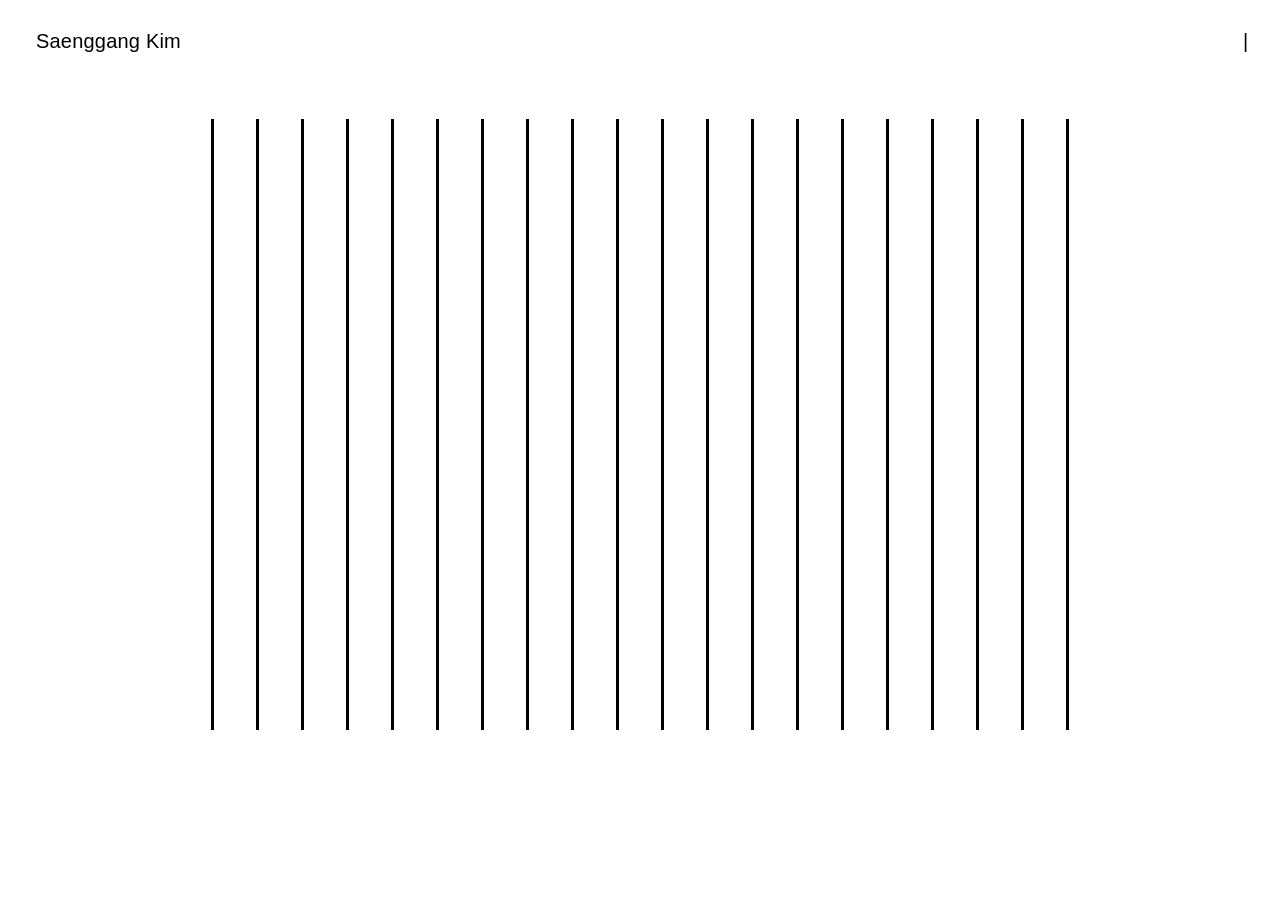
==== commit 5ef6c46b: "Add files via upload" ====
--- a/index.html
+++ b/index.html
@@ -1,487 +1,1741 @@
-<!doctype html>
+<!DOCTYPE html>
 <html lang="ko">
 <head>
 <meta charset="utf-8">
-<meta name="viewport" content="width=device-width, initial-scale=1, maximum-scale=1, user-scalable=no, viewport-fit=cover">
-<title>모찌</title>
+<meta name="viewport" content="width=device-width, initial-scale=1">
+<link rel="icon" type="image/png" href="/assets/favicon.png">
+<title>Saenggang Kim</title>
+<meta name="description" content="인터랙티브 포트폴리오 — 막대를 눌러 프로젝트를 확인해보세요.">
+<meta property="og:type" content="website">
+<meta property="og:url" content="https://saenggangkim.com/">
+<meta property="og:title" content="Saenggang Kim">
+<meta property="og:description" content="인터랙티브 포트폴리오 — 막대를 눌러 프로젝트를 확인해보세요.">
+<meta property="og:image" content="https://saenggangkim.com/assets/og-image.png">
+<meta name="twitter:card" content="summary_large_image">
+<meta name="twitter:title" content="Saenggang Kim">
+<meta name="twitter:description" content="인터랙티브 포트폴리오 — 막대를 눌러 프로젝트를 확인해보세요.">
+<meta name="twitter:image" content="https://saenggangkim.com/assets/og-image.png">
 <style>
-  @font-face {
-    font-family: "KoPub Batang";
-    src: local("KoPubWorld Batang_Pro Medium"), local("KoPubWorldBatangPM"),
-         url("/mochi/fonts/KoPubWorldBatang-Medium-mochi.woff2") format("woff2");   /* subset: only 모찌 */
-    font-weight: 500;
-    font-display: block;
-  }
-  html, body { margin: 0; height: 100%; background: #fff; overflow: hidden; overscroll-behavior: none; -webkit-user-select: none; user-select: none; -webkit-tap-highlight-color: transparent; }
-  body { display: grid; place-items: center; }
-  h1 {
+  :root {
+    --bg: #ffffff;
+    --fg: #000000;
+    --gap: 42px;
+    --bar-w: 3px;
+    --bar-h: 611px;
+  }
+  * { box-sizing: border-box; }
+  html, body { height: 100%; }
+  body {
     margin: 0;
-    font-family: "KoPub Batang", serif;
-    font-weight: 500;
-    font-size: clamp(96px, 22vw, 320px);
+    background: var(--bg);
+    color: var(--fg);
+    font-family: "Helvetica Neue", Helvetica, Arial,
+      "Apple SD Gothic Neo", "Noto Sans KR", sans-serif;
+    overflow: hidden;
+  }
+
+  /* ---------- header ---------- */
+  header {
+    position: fixed;
+    top: 0; left: 0; right: 0;
+    display: flex;
+    justify-content: space-between;
+    align-items: flex-start;
+    padding: 30px 36px;
+    font-size: 20px;
+    font-weight: 400;
+    letter-spacing: 0.01em;
+    z-index: 30;
+    pointer-events: none;
+  }
+  header .name {
+    white-space: nowrap;
+    pointer-events: auto;
+    cursor: pointer;
+    background: none;
+    border: none;
+    padding: 0;
+    margin: 0;
+    font: inherit;
+    color: inherit;
+    letter-spacing: inherit;
+  }
+  header .name:hover { text-decoration: underline; text-underline-offset: 4px; }
+  header .greeting {
+    white-space: nowrap;
+    pointer-events: auto;
+    cursor: pointer;
+    background: none;
+    border: none;
+    padding: 0;
+    margin: 0;
+    font: inherit;
+    color: inherit;
+    letter-spacing: inherit;
+  }
+  header .greeting:hover { text-decoration: underline; text-underline-offset: 4px; }
+  .cursor {
+    display: inline-block;
+    width: 1px;
+    margin-left: 1px;
+    animation: blink 1s steps(1) infinite;
+  }
+  @keyframes blink { 0%, 50% { opacity: 1; } 50.01%, 100% { opacity: 0; } }
+
+  /* ---------- 연락처 팝업 ---------- */
+  .contact-pop {
+    position: fixed;
+    top: 78px;
+    right: 36px;
+    background: var(--bg);
+    box-shadow:
+      0 1px 2px rgba(0, 0, 0, .04),
+      0 4px 8px rgba(0, 0, 0, .04),
+      0 10px 20px rgba(0, 0, 0, .05),
+      0 24px 48px rgba(0, 0, 0, .07);
+    border-radius: 18px;
+    padding: 42px 56px;
+    display: flex;
+    flex-direction: column;
+    align-items: center;
+    gap: 20px;
+    font-size: 16px;
+    z-index: 60;
+    opacity: 0;
+    transform: translateY(-8px);
+    pointer-events: none;
+    transition: opacity .25s ease, transform .25s ease;
+  }
+  .contact-pop.show { opacity: 1; transform: translateY(0); pointer-events: auto; }
+  .contact-pop a { color: var(--fg); text-decoration: none; }
+  .contact-pop a:hover { text-decoration: underline; text-underline-offset: 4px; }
+  @media (max-width: 640px) {
+    .contact-pop { top: 60px; right: 20px; left: 20px; padding: 32px; font-size: 15px; }
+  }
+
+  /* ---------- graphic ---------- */
+  .stage {
+    position: absolute;
+    inset: 0;
+    display: flex;
+    flex-direction: column;
+    align-items: center;
+    justify-content: center;
+  }
+  .bars {
+    display: flex;
+    align-items: center;
+    justify-content: center;
+    gap: var(--gap);
+    max-width: 96vw;
+    overflow-x: auto;
+    overflow-y: hidden;
+    padding: 40px 4px;
+    scrollbar-width: none;
+  }
+  .bars::-webkit-scrollbar { display: none; }
+
+  .bar {
+    flex: 0 0 auto;
+    width: var(--bar-w);
+    height: var(--bar-h);
+    padding: 0;
+    border: none;
+    background: var(--fg);
+    cursor: pointer;
+    transform: translateX(var(--tx, 0)) scaleY(1);
+    transform-origin: center;
+    transition: transform .7s cubic-bezier(.16,1,.3,1), opacity .4s ease;
+    outline: none;
+  }
+  .bar.pre { transition: none; opacity: 0; }
+  .bar.in { transform: translateX(0) scaleY(1); }
+  .bar:hover,
+  .bar:focus-visible { transform: translateX(0) scaleY(1) scaleX(3.5); }
+  .bar.active { transform: translateX(0) scaleY(1.05) scaleX(4.5); }
+
+  body.panel-open .bar:not(.active) { opacity: .18; }
+
+  .hint {
+    margin-top: 34px;
+    min-height: 18px;
+    font-size: 14px;
+    font-weight: 400;
+    letter-spacing: 0.14em;
+    text-transform: uppercase;
+    opacity: 0;
+    transition: opacity .3s ease;
+  }
+  .hint.show { opacity: 1; }
+
+  /* ---------- detail panel ---------- */
+  .backdrop {
+    position: fixed;
+    inset: 0;
+    background: rgba(255,255,255,0);
+    pointer-events: none;
+    transition: background .4s ease;
+    z-index: 40;
+  }
+  body.panel-open .backdrop {
+    background: rgba(255,255,255,.4);
+    pointer-events: auto;
+  }
+  .panel {
+    position: fixed;
+    top: 0; right: 0;
+    height: 100%;
+    width: min(440px, 92vw);
+    background: var(--bg);
+    border-left: 1.5px solid var(--fg);
+    padding: 30px 36px;
+    transform: translateX(100%);
+    transition: transform .45s cubic-bezier(.16,1,.3,1);
+    z-index: 50;
+    display: flex;
+    flex-direction: column;
+  }
+  body.panel-open .panel { transform: translateX(0); }
+  .panel .idx {
+    font-size: 12px;
+    font-weight: 400;
+    margin-top: 30px;
+  }
+  .panel h2 {
+    font-size: 20px;
+    line-height: 1.2;
+    margin: 10px 0 18px;
+    letter-spacing: -0.01em;
+  }
+  .panel p { font-size: 14px; line-height: 1.7; margin: 0 0 16px; white-space: pre-line; }
+  .panel .more {
+    margin-top: 20px;
+    align-self: flex-start;
+    display: inline-flex;
+    align-items: center;
+    gap: 10px;
+    min-width: 160px;
+    padding: 8px 4px;
+    border: none;
+    border-bottom: 1.5px solid var(--fg);
+    background: none;
+    color: var(--fg);
+    font: inherit;
+    font-size: 18px;
     line-height: 1;
-    color: #111;
-  }
-  @media (max-width: 600px) {
-    h1 { font-size: max(96px, 30vw); }
-  }
-  /* once the WebGL dough is ready, the heading stays only for screen readers */
-  .gl h1 { position: absolute; width: 1px; height: 1px; overflow: hidden; clip: rect(0 0 0 0); }
-  canvas { position: fixed; inset: 0; width: 100%; height: 100%; touch-action: none; }
-  #hud { pointer-events: none; }
-  /* camera background, mirrored like a selfie */
-  #cam {
-    position: fixed; inset: 0; width: 100%; height: 100%; object-fit: cover;
-    transform: scaleX(-1); opacity: 0; transition: opacity .6s;
-  }
-  #cam.on { opacity: 1; }
-  /* record button — the only thing that shows a cursor */
-  #rec {
-    position: fixed; left: 50%; bottom: calc(28px + env(safe-area-inset-bottom)); transform: translateX(-50%); z-index: 5;
-    display: flex; align-items: center; gap: 8px; height: 44px; padding: 0 18px 0 14px;
-    border: 0; border-radius: 999px; background: rgba(0,0,0,.45); color: #fff;
-    font: 600 14px/1 -apple-system, BlinkMacSystemFont, "Apple SD Gothic Neo", sans-serif;
-    backdrop-filter: blur(10px); -webkit-backdrop-filter: blur(10px); cursor: pointer;
-    font-variant-numeric: tabular-nums; transition: background .2s;
-  }
-  #rec:hover { background: rgba(0,0,0,.6); }
-  #rec i { width: 14px; height: 14px; border-radius: 50%; background: #ff3b30; transition: border-radius .2s; }
-  #rec.on i { border-radius: 3px; animation: blink 1s infinite; }
-  @keyframes blink { 50% { opacity: .35; } }
-  #toast {
-    position: fixed; left: 50%; bottom: calc(84px + env(safe-area-inset-bottom)); transform: translateX(-50%); z-index: 5;
-    max-width: calc(100vw - 32px); white-space: nowrap; overflow: hidden; text-overflow: ellipsis;
-    padding: 8px 14px; border-radius: 10px; background: rgba(0,0,0,.6); color: #fff;
-    font: 13px -apple-system, "Apple SD Gothic Neo", sans-serif; opacity: 0; transition: opacity .3s; pointer-events: none;
-  }
-  #toast.show { opacity: 1; }
-  /* phones: after recording, a tap opens the share sheet (→ 동영상 저장) */
-  #save {
-    position: fixed; left: 50%; bottom: calc(84px + env(safe-area-inset-bottom)); transform: translateX(-50%); z-index: 6;
-    height: 44px; padding: 0 20px; border: 0; border-radius: 999px; background: #fff; color: #111;
-    font: 600 14px/1 -apple-system, BlinkMacSystemFont, "Apple SD Gothic Neo", sans-serif;
-    box-shadow: 0 6px 20px rgba(0,0,0,.25); cursor: pointer;
-  }
-  #save[hidden] { display: none; }
-  html, body, canvas { cursor: none; }
+    cursor: pointer;
+    text-decoration: none;
+  }
+  .panel .more .arrow { transition: transform .25s ease; }
+  .panel .more:hover .arrow { transform: translateX(6px); }
+  .panel .close {
+    position: absolute;
+    top: 30px; right: 30px;
+    width: 24px; height: 24px;
+    display: flex;
+    align-items: center;
+    justify-content: center;
+    background: none; border: none;
+    font-size: 18px; line-height: 1;
+    cursor: pointer;
+    padding: 0;
+  }
+
+  /* ---------- 프로젝트 뷰어 (임베드) ---------- */
+  .viewer {
+    position: fixed;
+    inset: 0;
+    background: #fff;
+    z-index: 100;
+  }
+  .viewer iframe {
+    width: 100%;
+    height: 100%;
+    border: 0;
+    display: block;
+  }
+  .viewer-close {
+    position: fixed;
+    top: 30px;
+    right: 40px;
+    z-index: 101;
+    padding: 6px 14px;
+    border: none;
+    background: none;
+    color: #000;
+    font: 400 16px/1 "Helvetica Neue", Helvetica, Arial, "Apple SD Gothic Neo", "Noto Sans KR", sans-serif;
+    letter-spacing: 0.04em;
+    cursor: pointer;
+  }
+  .viewer-close .bg {
+    position: absolute;
+    inset: 0;
+    background: #fff;
+    border-radius: 3px;
+    transform-origin: right center;
+    transform: scaleX(0);
+    transition: transform .32s cubic-bezier(.16,1,.3,1);
+    z-index: -1;
+  }
+  .viewer-close:hover .bg { transform: scaleX(1); }
+  .viewer-close .label { position: relative; z-index: 1; }
+  .viewer-title {
+    position: fixed;
+    top: 30px;
+    left: 50%;
+    transform: translateX(-50%);
+    z-index: 101;
+    font: 700 16px/28px "Helvetica Neue", Helvetica, Arial, "Apple SD Gothic Neo", "Noto Sans KR", sans-serif;
+    letter-spacing: 0.03em;
+    color: #000;
+    pointer-events: none;
+    white-space: nowrap;
+  }
+
+  .pw-overlay {
+    position: fixed;
+    inset: 0;
+    z-index: 200;
+    background: rgba(255, 255, 255, .55);
+    display: flex;
+    align-items: center;
+    justify-content: center;
+  }
+  .pw-overlay[hidden] { display: none; }
+  .pw-card {
+    background: #fff;
+    border: 1.5px solid #000;
+    border-radius: 4px;
+    padding: 28px 30px;
+    width: min(260px, 82vw);
+    display: flex;
+    flex-direction: column;
+    gap: 12px;
+    font-family: "Helvetica Neue", Helvetica, Arial, "Apple SD Gothic Neo", "Noto Sans KR", sans-serif;
+  }
+  .pw-label {
+    font: 400 14px/1.3 inherit;
+    color: #000;
+  }
+  .pw-card input {
+    font: 400 16px/1 inherit;
+    letter-spacing: 0.12em;
+    padding: 8px 2px;
+    border: none;
+    border-bottom: 1.5px solid #000;
+    outline: none;
+    background: none;
+    color: #000;
+  }
+  .pw-err {
+    font: 400 12px/1.3 inherit;
+    color: #b33;
+  }
+
+  @media (max-width: 640px) {
+    :root { --gap: 18px; --bar-h: 471px; }
+    header { padding: 20px; font-size: 16px; }
+  }
 </style>
 </head>
 <body>
-  <h1 id="word">모찌</h1>
-  <video id="cam" playsinline muted autoplay aria-hidden="true"></video>
-  <canvas id="gl" aria-hidden="true"></canvas>
-  <canvas id="hud" aria-hidden="true"></canvas>
-  <button id="rec" title="녹화 (R)"><i></i><span>녹화</span></button>
-  <button id="save" hidden>영상 저장하기</button>
-  <div id="toast" role="status"></div>
+<header>
+  <button class="name" id="name">Saenggang Kim</button>
+  <button class="greeting" id="greeting" aria-haspopup="true" aria-expanded="false"><span id="typed"></span><span class="cursor">|</span></button>
+</header>
+
+<div class="contact-pop" id="contactPop">
+  <a href="https://www.instagram.com/boundarybetween/" target="_blank" rel="noopener">@boundarybetween</a>
+  <a href="https://www.instagram.com/tangimage_/" target="_blank" rel="noopener">@tangimage</a>
+</div>
+
+<div class="stage">
+  <div class="bars" id="bars" role="list"></div>
+  <div class="hint" id="hint"></div>
+</div>
+
+<div class="backdrop" id="backdrop"></div>
+<aside class="panel" id="panel" aria-hidden="true">
+  <button class="close" id="close" aria-label="닫기">&times;</button>
+  <div class="idx" id="p-idx"></div>
+  <h2 id="p-title"></h2>
+  <p id="p-body"></p>
+  <a class="more" id="p-more" target="_blank" rel="noopener" aria-label="자세히 보기"><span class="arrow">&rarr;</span></a>
+</aside>
+
+<div class="viewer" id="viewer" hidden>
+  <button class="viewer-close" id="viewerClose" aria-label="뒤로"><span class="bg"></span><span class="label">Manage</span></button>
+  <div class="viewer-title" id="viewerTitle"></div>
+  <iframe id="viewerFrame" title="프로젝트"></iframe>
+</div>
+
+<div class="pw-overlay" id="pwOverlay" hidden>
+  <div class="pw-card">
+    <div class="pw-label">Enter your password.</div>
+    <input type="password" id="pwInput" inputmode="numeric" autocomplete="off" maxlength="12">
+    <div class="pw-err" id="pwErr" hidden>암호가 올바르지 않습니다</div>
+  </div>
+</div>
 
 <script>
-(async () => {
-  const word = document.getElementById('word');
-  const cv = document.getElementById('gl');
-  const gl = cv.getContext('webgl', { premultipliedAlpha: true, antialias: true });
-  if (!gl) { cv.remove(); return; }   // no WebGL: plain heading stays
-
-  const FONT = '"KoPub Batang", serif';
-  await document.fonts.load(`500 100px ${FONT}`, word.textContent);
-
-  // ---------- shaders ----------
-  const vs = `
-    attribute vec2 aPos; attribute vec2 aUv;
-    uniform vec2 uRes; varying vec2 vUv;
-    void main() {
-      vUv = aUv;
-      vec2 c = aPos / uRes * 2.0 - 1.0;
-      gl_Position = vec4(c.x, -c.y, 0.0, 1.0);
-    }`;
-  const fs = `
-    precision mediump float;
-    uniform sampler2D uTex; varying vec2 vUv;
-    void main() { gl_FragColor = texture2D(uTex, vUv); }`;
-  const sh = (type, src) => { const s = gl.createShader(type); gl.shaderSource(s, src); gl.compileShader(s); return s; };
-  const prog = gl.createProgram();
-  gl.attachShader(prog, sh(gl.VERTEX_SHADER, vs));
-  gl.attachShader(prog, sh(gl.FRAGMENT_SHADER, fs));
-  gl.linkProgram(prog); gl.useProgram(prog);
-  const aPos = gl.getAttribLocation(prog, 'aPos'), aUv = gl.getAttribLocation(prog, 'aUv');
-  const uRes = gl.getUniformLocation(prog, 'uRes');
-  const posBuf = gl.createBuffer(), uvBuf = gl.createBuffer(), idxBuf = gl.createBuffer();
-  const tex = gl.createTexture();
-  gl.enable(gl.BLEND); gl.blendFunc(gl.ONE, gl.ONE_MINUS_SRC_ALPHA);
-
-  // ---------- mesh state ----------
-  const GX = 90, GY = 46;                 // grid resolution
-  let W, H, dpr, rest, disp, vel, pos, inkMask, box;
-  let onCamera = false;             // white letters over the camera, dark ones on the plain white page
-
-  function build() {
-    dpr = Math.min(devicePixelRatio || 1, 2);
-    W = innerWidth; H = innerHeight;
-    cv.width = hud.width = W * dpr; cv.height = hud.height = H * dpr;
-    gl.viewport(0, 0, cv.width, cv.height);
-
-    // draw the word into a texture, same size/position as the CSS heading
-    const size = W <= 600 ? Math.max(96, W * 0.3) : Math.max(96, Math.min(320, W * 0.22));
-    const t = document.createElement('canvas'), c = t.getContext('2d', { willReadFrequently: true });
-    c.font = `500 ${size}px ${FONT}`;
-    const m = c.measureText(word.textContent);
-    const pad = size * 0.35;
-    const tw = m.width + pad * 2, th = size + pad * 2;
-    t.width = Math.ceil(tw * dpr); t.height = Math.ceil(th * dpr);
-    c.scale(dpr, dpr);
-    c.font = `500 ${size}px ${FONT}`;
-    c.fillStyle = onCamera ? '#fff' : '#111'; c.textAlign = 'center'; c.textBaseline = 'middle';
-    if (onCamera) { c.shadowColor = 'rgba(0,0,0,.28)'; c.shadowBlur = size * 0.04; }   // stays readable on bright scenes
-    c.fillText(word.textContent, tw / 2, th / 2 + size * 0.04);
-    inkMask = { data: c.getImageData(0, 0, t.width, t.height).data, w: t.width, h: t.height };
-
-    gl.bindTexture(gl.TEXTURE_2D, tex);
-    gl.pixelStorei(gl.UNPACK_PREMULTIPLY_ALPHA_WEBGL, true);
-    gl.texImage2D(gl.TEXTURE_2D, 0, gl.RGBA, gl.RGBA, gl.UNSIGNED_BYTE, t);
-    gl.texParameteri(gl.TEXTURE_2D, gl.TEXTURE_MIN_FILTER, gl.LINEAR);
-    gl.texParameteri(gl.TEXTURE_2D, gl.TEXTURE_MAG_FILTER, gl.LINEAR);
-    gl.texParameteri(gl.TEXTURE_2D, gl.TEXTURE_WRAP_S, gl.CLAMP_TO_EDGE);
-    gl.texParameteri(gl.TEXTURE_2D, gl.TEXTURE_WRAP_T, gl.CLAMP_TO_EDGE);
-
-    box = { x: (W - tw) / 2, y: (H - th) / 2, w: tw, h: th, size };
-    const n = (GX + 1) * (GY + 1);
-    rest = new Float32Array(n * 2); disp = new Float32Array(n * 2); vel = new Float32Array(n * 2);
-    pos = new Float32Array(n * 2);
-    const uv = new Float32Array(n * 2), idx = new Uint16Array(GX * GY * 6);
-    for (let j = 0, k = 0; j <= GY; j++) for (let i = 0; i <= GX; i++, k++) {
-      uv[k * 2] = i / GX; uv[k * 2 + 1] = j / GY;
-      rest[k * 2] = box.x + tw * i / GX; rest[k * 2 + 1] = box.y + th * j / GY;
-    }
-    for (let j = 0, q = 0; j < GY; j++) for (let i = 0; i < GX; i++) {
-      const a = j * (GX + 1) + i, b = a + 1, c2 = a + GX + 1, d = c2 + 1;
-      idx.set([a, b, c2, b, d, c2], q); q += 6;
-    }
-    gl.bindBuffer(gl.ARRAY_BUFFER, uvBuf); gl.bufferData(gl.ARRAY_BUFFER, uv, gl.STATIC_DRAW);
-    gl.bindBuffer(gl.ELEMENT_ARRAY_BUFFER, idxBuf); gl.bufferData(gl.ELEMENT_ARRAY_BUFFER, idx, gl.STATIC_DRAW);
-    grabs.clear();
-  }
-
-  // is there ink (a letter stroke) under this screen point, at rest shape?
-  function touchesInk(x, y, r = 4) {
-    const st = Math.max(2, r / 4);
-    for (let dy = -r; dy <= r; dy += st) for (let dx = -r; dx <= r; dx += st) {
-      const px = Math.round((x + dx - box.x) * dpr), py = Math.round((y + dy - box.y) * dpr);
-      if (px < 0 || py < 0 || px >= inkMask.w || py >= inkMask.h) continue;
-      if (inkMask.data[(py * inkMask.w + px) * 4 + 3] > 90) return true;
-    }
-    return false;
-  }
-
-  // ---------- interaction ----------
-  // Anything that touches a letter (mouse, or a pinching hand) sticks to that spot;
-  // moving away stretches the dough until it gets too far, then it lets go and wobbles back.
-  // Several grabs can pull at once (two hands → stretch both ways).
-  const grabs = new Map();          // id → { x, y: anchor on the letter, cx, cy: where it's pulled to }
-  const cooldown = {};
-  const maxPull = () => box.size * 0.9;
-
-  function hold(id, x, y, reach) {
-    const g = grabs.get(id), now = performance.now();
-    if (g) { g.cx = x; g.cy = y; return; }
-    if (now > (cooldown[id] || 0) && touchesInk(x, y, reach)) grabs.set(id, { x, y, cx: x, cy: y });
-  }
-  function release(id) {
-    if (grabs.delete(id)) cooldown[id] = performance.now() + 280;
-  }
-
-  const pid = e => e.pointerType === 'mouse' ? 'mouse' : 'touch-' + e.pointerId;
-  const reach = e => e.pointerType === 'mouse' ? 4 : 16;
-  cv.addEventListener('pointermove', e => hold(pid(e), e.clientX, e.clientY, reach(e)));
-  cv.addEventListener('pointerdown', e => { cv.setPointerCapture(e.pointerId); hold(pid(e), e.clientX, e.clientY, reach(e)); });
-  cv.addEventListener('pointerleave', e => release(pid(e)));
-  cv.addEventListener('pointercancel', e => release(pid(e)));
-  cv.addEventListener('pointerup', e => { if (e.pointerType !== 'mouse') release(pid(e)); });
-  // no long-press menu / double-tap zoom on the dough
-  cv.addEventListener('contextmenu', e => e.preventDefault());
-
-  // ---------- physics ----------
-  function step(dt) {
-    const pulls = [];
-    for (const [id, g] of grabs) {
-      const px = g.cx - g.x, py = g.cy - g.y, len = Math.hypot(px, py);
-      if (len > maxPull()) { release(id); continue; }      // snapped
-      // neck widens as it stretches, so the mesh never folds over
-      const sigma = Math.max(box.size * 0.11, len * 0.62);
-      pulls.push({ x: g.x, y: g.y, px, py, inv: 1 / (2 * sigma * sigma) });
-    }
-    const pulling = pulls.length > 0;
-    // chewy while held (lagging, heavy), springy once released (overshoot and jiggle)
-    const k = pulling ? 140 : 260, c = pulling ? 14 : 7.5;
-    const n = rest.length / 2;
-    for (let i = 0; i < n; i++) {
-      const ix = i * 2, iy = ix + 1;
-      let tx = 0, ty = 0;
-      for (const p of pulls) {
-        const dx = rest[ix] - p.x, dy = rest[iy] - p.y;
-        const w = Math.exp(-(dx * dx + dy * dy) * p.inv);
-        tx += p.px * w; ty += p.py * w;
+/* ===== bookk 프로젝트 화면 (halftone-field) 임베드 소스 ===== */
+const HALFTONE_HTML = `<meta charset="utf-8">
+<title>Halftone Field</title>
+<link rel="preconnect" href="https://fonts.googleapis.com">
+<link rel="preconnect" href="https://fonts.gstatic.com" crossorigin>
+<link rel="stylesheet" href="https://fonts.googleapis.com/css2?family=IBM+Plex+Mono:wght@500&family=IBM+Plex+Sans:wght@400;500&family=Nanum+Myeongjo:wght@400;700;800&display=swap">
+<style>
+  :root{
+    --paper:#FFFFFF;
+    --ink:#0A0A0A;
+    --ink-rgb:10,10,10;
+    --muted:#9A9A9A;
+    --rule:#E4E4E4;
+  }
+
+  html,body{height:100%;}
+  body{
+    margin:0;
+    background:var(--paper);
+    color:var(--ink);
+    font-family:"IBM Plex Sans","Helvetica Neue",Arial,sans-serif;
+    overflow:hidden;
+    cursor:none;
+  }
+  #field{position:fixed;inset:0;display:block;width:100%;height:100%;}
+
+  #resetBtn{
+    position:fixed;
+    left:20px; top:30px;
+    z-index:6;
+    width:28px; height:28px;
+    display:flex; align-items:center; justify-content:center;
+    border:none;
+    background:none;
+    color:#bbb;
+    font-size:16px;
+    line-height:1;
+    cursor:pointer;
+    opacity:.4;
+    transition:opacity .2s ease, color .2s ease;
+  }
+  #resetBtn:hover{ opacity:.7; color:#999; }
+
+  .pw-overlay{
+    position:fixed; inset:0; z-index:7;
+    background:rgba(255,255,255,.55);
+    display:flex; align-items:center; justify-content:center;
+    cursor:default;
+  }
+  .pw-overlay[hidden]{ display:none; }
+  .pw-card{
+    background:#fff;
+    border:1.5px solid #000;
+    border-radius:4px;
+    padding:28px 30px;
+    width:min(260px, 82vw);
+    display:flex; flex-direction:column; gap:12px;
+    font-family:"Helvetica Neue",Helvetica,Arial,sans-serif;
+  }
+  .pw-label{ font:400 14px/1.3 inherit; color:#000; }
+  .pw-card input{
+    font:400 16px/1 inherit;
+    letter-spacing:.12em;
+    padding:8px 2px;
+    border:none; border-bottom:1.5px solid #000;
+    outline:none; background:none; color:#000;
+  }
+  .pw-err{ font:400 12px/1.3 inherit; color:#b33; }
+
+  .hint-text{
+    position:fixed;
+    left:50%; bottom:64px;
+    transform:translate(-50%, 0);
+    z-index:4;
+    font:400 15px/1.4 "Helvetica Neue",Helvetica,Arial,"Apple SD Gothic Neo","Noto Sans KR",sans-serif;
+    letter-spacing:.02em;
+    color:var(--muted);
+    pointer-events:none;
+    text-align:center;
+    animation: hintFloat 5s ease-in-out infinite, hintBlink 5s ease-in-out infinite;
+  }
+  @keyframes hintBlink{
+    0%, 100% { opacity:.35; }
+    50% { opacity:.85; }
+  }
+  @keyframes hintFloat{
+    0%, 100% { transform:translate(-50%, 0); }
+    50% { transform:translate(-50%, -6px); }
+  }
+
+  .answer-input{
+    position:fixed;
+    left:0; top:0;
+    width:0; height:46px;
+    margin:0;
+    padding:0;
+    border:none;
+    outline:none;
+    resize:none;
+    overflow:hidden;
+    background:transparent;
+    color:var(--ink);
+    caret-color:var(--ink);
+    font-family:"Nanum Myeongjo",serif;
+    font-weight:700;
+    font-size:15px;
+    line-height:46px;
+    white-space:pre-wrap;
+    overflow-wrap:anywhere;
+    word-break:break-all;
+  }
+</style>
+
+<canvas id="field"></canvas>
+
+<button id="resetBtn" aria-label="다시 시작" title="다시 시작">&#8635;</button>
+
+<div class="pw-overlay" id="pwOverlay" hidden>
+  <div class="pw-card">
+    <div class="pw-label">Enter your password.</div>
+    <input type="password" id="pwInput" inputmode="numeric" autocomplete="off" maxlength="12">
+    <div class="pw-err" id="pwErr" hidden>암호가 올바르지 않습니다</div>
+  </div>
+</div>
+
+<div class="hint-text" id="hintText">숨어있는 키워드를 발견해 보세요.</div>
+
+<textarea id="answerInput" class="answer-input" rows="1" wrap="soft" autocomplete="off" autocapitalize="off" spellcheck="false" aria-hidden="true" tabindex="-1"></textarea>
+
+<script>
+(function(){
+  var cv = document.getElementById('field');
+  var ctx = cv.getContext('2d');
+  var base = document.createElement('canvas');
+  var bctx = base.getContext('2d');
+  var trail = document.createElement('canvas');
+  var tctx = trail.getContext('2d');
+
+  var PITCH = 7;
+  var reduced = window.matchMedia('(prefers-reduced-motion: reduce)').matches;
+
+  var W = 0, H = 0, DPR = 1, cols = 0, rows = 0, n = 0;
+  var px, py, pr, pa, field, pa0, pr0;
+  var fadeAcc = 0;
+  var inkRGB = '10,10,10';
+  var radius = 150, deposits = 0, densityTxt = '—';
+
+  var LOBES = [
+    { freq: 2, amp: 0.24, phase: Math.random() * 6.283, speed:  0.0026 },
+    { freq: 3, amp: 0.17, phase: Math.random() * 6.283, speed: -0.0041 },
+    { freq: 5, amp: 0.11, phase: Math.random() * 6.283, speed:  0.0064 },
+    { freq: 7, amp: 0.07, phase: Math.random() * 6.283, speed: -0.0089 }
+  ];
+  var LOBE_MAX = 1;
+  for (var _li = 0; _li < LOBES.length; _li++) LOBE_MAX += LOBES[_li].amp;
+  var lobeT = 0;
+  var GRAIN_SEED = 8161;
+
+  function silhouette(theta){
+    var r = 1;
+    for (var i = 0; i < LOBES.length; i++){
+      var L = LOBES[i];
+      r += L.amp * Math.cos(L.freq * theta + L.phase + L.speed * lobeT);
+    }
+    return r;
+  }
+
+  function hash(x, y, s){
+    var h = x * 374761393 + y * 668265263 + s * 1442695040;
+    h = (h ^ (h >> 13)) * 1274126177;
+    return ((h ^ (h >> 16)) >>> 0) / 4294967295;
+  }
+  function smooth(t){ return t * t * (3 - 2 * t); }
+  function vnoise(x, y, s){
+    var xi = Math.floor(x), yi = Math.floor(y);
+    var tx = smooth(x - xi), ty = smooth(y - yi);
+    var a = hash(xi, yi, s), b = hash(xi + 1, yi, s);
+    var c = hash(xi, yi + 1, s), d = hash(xi + 1, yi + 1, s);
+    return (a + (b - a) * tx) + ((c + (d - c) * tx) - (a + (b - a) * tx)) * ty;
+  }
+
+  function readInk(){
+    var v = getComputedStyle(document.documentElement).getPropertyValue('--ink-rgb').trim();
+    if (v) inkRGB = v;
+  }
+
+  var REVEAL_TEXT = '향유';
+  var MASK_FONT_PX = 46;
+  var maskCanvas = document.createElement('canvas');
+  var maskCtx = maskCanvas.getContext('2d');
+  var maskData = null, maskW = 0, maskH = 0;
+
+  function renderMask(){
+    maskCtx.font = '800 ' + MASK_FONT_PX + 'px "Nanum Myeongjo", serif';
+    maskW = Math.ceil(maskCtx.measureText(REVEAL_TEXT).width) + 28;
+    maskH = Math.ceil(MASK_FONT_PX * 1.3);
+    maskCanvas.width = maskW;
+    maskCanvas.height = maskH;
+    maskCtx.font = '800 ' + MASK_FONT_PX + 'px "Nanum Myeongjo", serif';
+    maskCtx.fillStyle = '#000';
+    maskCtx.textAlign = 'center';
+    maskCtx.textBaseline = 'middle';
+    maskCtx.fillText(REVEAL_TEXT, maskW / 2, maskH / 2 + MASK_FONT_PX * 0.04);
+    maskData = maskCtx.getImageData(0, 0, maskW, maskH).data;
+  }
+  renderMask();
+  if (document.fonts && document.fonts.ready) document.fonts.ready.then(renderMask);
+
+  function sampleMask(lx, ly){
+    var xi = lx | 0, yi = ly | 0;
+    if (xi < 0 || yi < 0 || xi >= maskW || yi >= maskH || !maskData) return 0;
+    return maskData[(yi * maskW + xi) * 4 + 3] / 255;
+  }
+
+  var floatT = 0, wordX = 0, wordY = 0, hoverLevel = 0;
+
+  function updateWordPos(){
+    var baseX = W * 0.80, baseY = H * 0.24;
+    var ampX = Math.min(55, W * 0.05), ampY = Math.min(34, H * 0.04);
+    var x = baseX + Math.sin(floatT * 0.00185) * ampX + Math.sin(floatT * 0.0041 + 1.7) * ampX * 0.45;
+    var y = baseY + Math.sin(floatT * 0.00151 + 0.6) * ampY + Math.sin(floatT * 0.0032 + 2.3) * ampY * 0.45;
+    var minX = Math.max(W * 0.60, maskW / 2 + 40), maxX = W - maskW / 2 - 20;
+    var minY = maskH / 2 + 60, maxY = H - maskH / 2 - 40;
+    wordX = Math.min(maxX, Math.max(minX, x));
+    wordY = Math.min(maxY, Math.max(minY, y));
+  }
+
+  var TITLE_LINE = '향유(享有)';
+  var TITLE_FONT = '700 17px "Nanum Myeongjo", serif';
+  var STATEMENT_LINES = [
+    '대상을 소유하는 것이 아니라, 그 대상과 관계 맺으며',
+    '그 안의 가치와 감각을 온전히 누리는 일'
+  ];
+  var QUESTIONS = [
+    '기록은 향유를 돕는가, 방해하는가?',
+    '아름다움은 이해하는 순간 더 깊어지는가, 아니면 설명하는 순간 훼손되는가?',
+    '바쁜 일상 속에서 어떤 순간만큼은 천천히 머물고 싶나요?'
+  ];
+  var QUESTION_LINE = QUESTIONS[0];   /* 향유를 누를 때마다 QUESTIONS 중 하나로 교체됨 */
+  var QUESTION_CHAR_MS = 42;
+  var QUOTE_FONT = '500 15px "Nanum Myeongjo", serif';
+  var TYPED_FONT = '700 15px "Nanum Myeongjo", serif';
+  var QUOTE_RULES = 8;
+  var quoteActive = false, quoteAlpha = 0, quoteTarget = 0, quoteT = 0;
+  var quoteRect = { x: 0, y: 0, w: 0, h: 0 };   /* 메모장 영역 - 떠다니는 글씨가 피해감 */
+
+  var answerInput = document.getElementById('answerInput');
+  var userAnswer = '', answerFocused = false, answerAutoFocused = false, answerRows = 1;
+
+  function resizeAnswerInput(){
+    answerInput.style.height = 'auto';
+    answerRows = Math.max(1, Math.round(answerInput.scrollHeight / 46));
+    answerInput.style.height = (answerRows * 46) + 'px';
+  }
+
+  var audioCtx = null;
+  function playTypeSound(){
+    var AC = window.AudioContext || window.webkitAudioContext;
+    if (!AC) return;
+    if (!audioCtx) audioCtx = new AC();
+    if (audioCtx.state === 'suspended') audioCtx.resume();
+    var now = audioCtx.currentTime;
+
+    var clickDur = 0.012;
+    var buf = audioCtx.createBuffer(1, Math.floor(audioCtx.sampleRate * clickDur), audioCtx.sampleRate);
+    var data = buf.getChannelData(0);
+    for (var i = 0; i < data.length; i++) data[i] = Math.random() * 2 - 1;
+    var src = audioCtx.createBufferSource();
+    src.buffer = buf;
+    var hp = audioCtx.createBiquadFilter();
+    hp.type = 'highpass';
+    hp.frequency.value = 2600 + Math.random() * 700;
+    var clickGain = audioCtx.createGain();
+    clickGain.gain.setValueAtTime(0.55, now);
+    clickGain.gain.exponentialRampToValueAtTime(0.001, now + clickDur);
+    src.connect(hp); hp.connect(clickGain); clickGain.connect(audioCtx.destination);
+    src.start(now);
+    src.stop(now + clickDur);
+
+    var thunkDur = 0.05;
+    var osc = audioCtx.createOscillator();
+    osc.type = 'triangle';
+    osc.frequency.setValueAtTime(190 + Math.random() * 40, now);
+    osc.frequency.exponentialRampToValueAtTime(90, now + thunkDur);
+    var thunkGain = audioCtx.createGain();
+    thunkGain.gain.setValueAtTime(0.32, now);
+    thunkGain.gain.exponentialRampToValueAtTime(0.001, now + thunkDur);
+    osc.connect(thunkGain); thunkGain.connect(audioCtx.destination);
+    osc.start(now);
+    osc.stop(now + thunkDur);
+  }
+
+  answerInput.addEventListener('input', function(){
+    userAnswer = answerInput.value;
+    resizeAnswerInput();
+    playTypeSound();
+  });
+  answerInput.addEventListener('keydown', function(e){
+    if (e.key === 'Enter') e.preventDefault();
+  });
+  answerInput.addEventListener('focus', function(){ answerFocused = true; });
+  answerInput.addEventListener('blur', function(){ answerFocused = false; });
+
+  function buildMask(text, fontPx, weight){
+    var mc = document.createElement('canvas');
+    var mctx = mc.getContext('2d');
+    mctx.font = weight + ' ' + fontPx + 'px "Nanum Myeongjo", serif';
+    var w = Math.ceil(mctx.measureText(text).width) + 28;
+    var h = Math.ceil(fontPx * 1.3);
+    mc.width = w; mc.height = h;
+    mctx.font = weight + ' ' + fontPx + 'px "Nanum Myeongjo", serif';
+    mctx.fillStyle = '#000';
+    mctx.textAlign = 'center';
+    mctx.textBaseline = 'middle';
+    mctx.fillText(text, w / 2, h / 2 + fontPx * 0.04);
+    return { data: mctx.getImageData(0, 0, w, h).data, w: w, h: h };
+  }
+
+  function sampleMaskGeneric(mask, lx, ly){
+    var xi = lx | 0, yi = ly | 0;
+    if (xi < 0 || yi < 0 || xi >= mask.w || yi >= mask.h) return 0;
+    return mask.data[(yi * mask.w + xi) * 4 + 3] / 255;
+  }
+
+  /* 화면 전체에 소용돌이는 딱 하나: 답변을 낼 때마다 그 문장이 기존 내용
+     뒤에 이어붙고, 그만큼 소용돌이가 커진다. 답변을 내지 않으면 그대로
+     머물러 있고(시간이 지나도 자라지 않음), 새 글자만 살짝 페이드인 한다 */
+  var spiralForm = null;
+  var archivedOrbs = [];   /* 다 자라 뭉쳐진 소용돌이들이 작은 원으로 떠다니는 목록 */
+  var CHAR_ARC = 14;   /* 글자 하나가 차지하는 나선 위 호(arc) 길이 */
+  var SPIRAL_STORAGE_KEY = 'halftoneSpiralText';
+  var ARCHIVE_STORAGE_KEY = 'halftoneArchivedTexts';
+  var COLLAPSE_MS = 1400;    /* 뭉쳐지는 애니메이션 시간 */
+  var ORB_SCALE = 0.16;      /* 뭉쳐진 뒤 크기 비율 */
+
+  function makeSpiralBase(){
+    var coils = 8.5;            /* 화면을 다 채웠을 때의 감김 수 */
+    var maxR = Math.min(W, H) * 0.44;
+    var R0 = 40;                /* 중심 바로 옆 시작 반지름 - 너무 작으면 글자가 중심 근처에서 확 튀며 겹침 */
+    return {
+      baseA: Math.random() * 6.283,
+      dir: Math.random() < 0.5 ? -1 : 1,
+      rot: (Math.random() < 0.5 ? -1 : 1) * (0.012 + Math.random() * 0.012),
+      R0: R0,
+      b: (maxR - R0) / (coils * 2 * Math.PI),   /* 반지름 = R0 + b * 각도 */
+      maxR: maxR,
+      size: 15                                   /* 입력 글씨와 같은 크기 */
+    };
+  }
+
+  var ORB_R = 34;                              /* 보관 원의 반지름 */
+  var ORB_STROKE = 'rgba(214,196,110,0.65)';
+  var ORB_FILL = 'rgba(255,252,235,0.55)';
+  var ORB_TEXT = 'rgba(190,168,80,0.95)';
+
+  function orbPositionFor(index){
+    var col = Math.floor(index / 6), row = index % 6;
+    return { x: 54 + col * 74, y: 110 + row * 84 };
+  }
+
+  function formatStamp(d){
+    return (d.getMonth() + 1) + '/' + d.getDate() + ' ' + d.getHours() + ':' + (d.getMinutes() < 10 ? '0' : '') + d.getMinutes();
+  }
+
+  /* 새로고침해도 입력한 내용이 남아있도록 저장 - 초기화(암호) 눌렀을 때만 지워짐 */
+  function saveSpiralText(){
+    try {
+      if (spiralForm && spiralForm.seq) localStorage.setItem(SPIRAL_STORAGE_KEY, spiralForm.seq);
+      else localStorage.removeItem(SPIRAL_STORAGE_KEY);
+    } catch (e) {}
+  }
+  function saveArchivedTexts(){
+    try {
+      var arr = archivedOrbs.map(function(o){ return { seq: o.seq, time: o.time }; });
+      localStorage.setItem(ARCHIVE_STORAGE_KEY, JSON.stringify(arr));
+    } catch (e) {}
+  }
+  function clearSpiralText(){
+    try {
+      localStorage.removeItem(SPIRAL_STORAGE_KEY);
+      localStorage.removeItem(ARCHIVE_STORAGE_KEY);
+    } catch (e) {}
+  }
+  function restoreSpiralText(){
+    var past = performance.now() - 100000;
+    var savedArchive = null;
+    try { savedArchive = localStorage.getItem(ARCHIVE_STORAGE_KEY); } catch (e) {}
+    if (savedArchive){
+      try {
+        var items = JSON.parse(savedArchive);
+        for (var oi = 0; oi < items.length; oi++){
+          archivedOrbs.push({
+            seq: items[oi].seq,
+            time: items[oi].time || '',
+            pos: orbPositionFor(oi),
+            phase: Math.random() * 6.283
+          });
+        }
+      } catch (e) {}
+    }
+    var saved = null;
+    try { saved = localStorage.getItem(SPIRAL_STORAGE_KEY); } catch (e) {}
+    if (!saved) return;
+    spiralForm = makeSpiralBase();
+    spiralForm.seq = saved;
+    spiralForm.charBorn = [];
+    for (var i = 0; i < saved.length; i++) spiralForm.charBorn.push(past);   /* 이미 다 나타난 상태로 즉시 표시 */
+  }
+
+  /* 지금까지 쌓인 글자 수로 봤을 때 나선이 화면(maxR)을 거의 다 채웠는지 근사 계산 */
+  function estimateFinalRadius(f){
+    var S = f.seq.length * CHAR_ARC;
+    var theta = (-f.R0 + Math.sqrt(f.R0 * f.R0 + 2 * f.b * S)) / f.b;
+    return f.R0 + f.b * theta;
+  }
+
+  function spawnForm(text){
+    var t = text.trim();
+    if (!t) return;
+    if (!spiralForm){
+      spiralForm = makeSpiralBase();
+      spiralForm.seq = '';
+      spiralForm.charBorn = [];
+    }
+    if (spiralForm.collapsing) return;   /* 뭉쳐지는 중엔 새 글자를 받지 않음 */
+    var now = performance.now();
+    var sep = spiralForm.seq ? ' ' : '';
+    var startIdx = spiralForm.charBorn.length;
+    spiralForm.seq += sep + t;                     /* 이전 답변 뒤에 이어붙임 */
+    /* 타이핑처럼 한 글자씩 순서대로 나타나도록 등장 시각을 살짝씩 늦춰 예약 */
+    var TYPE_MS = 55;
+    for (var i = startIdx; i < spiralForm.seq.length; i++) spiralForm.charBorn.push(now + (i - startIdx) * TYPE_MS);
+
+    /* 화면을 거의 다 채울 만큼 쌓였으면: 작게 뭉쳐서 왼쪽으로 보내고,
+       다음 답변부터는 새 소용돌이가 다시 0부터 시작됨 */
+    if (estimateFinalRadius(spiralForm) >= spiralForm.maxR * 0.94){
+      spiralForm.collapsing = true;
+      spiralForm.collapseStart = now;
+      spiralForm.collapseTarget = orbPositionFor(archivedOrbs.length);
+    } else {
+      /* 아직 다 차지 않았어도, 쌓일수록 나선 간격을 조금씩 좁혀 중심 쪽으로 촘촘해지게 함 */
+      if (spiralForm.bBase == null) spiralForm.bBase = spiralForm.b;
+      var packed = Math.min(1, spiralForm.seq.length / 90);
+      spiralForm.b = spiralForm.bBase * (1 - packed * 0.35);
+    }
+    saveSpiralText();
+  }
+
+  function drawForms(){
+    var now = performance.now();
+
+    /* 뭉치는 애니메이션이 끝났으면 작은 원으로 확정하고, 새 소용돌이를 위해 자리 비움 */
+    if (spiralForm && spiralForm.collapsing && now - spiralForm.collapseStart >= COLLAPSE_MS){
+      archivedOrbs.push({
+        seq: spiralForm.seq,
+        time: formatStamp(new Date()),
+        pos: spiralForm.collapseTarget,
+        phase: Math.random() * 6.283
+      });
+      spiralForm = null;
+      saveSpiralText();
+      saveArchivedTexts();
+    }
+
+    drawArchivedOrbs(now);
+
+    var f = spiralForm;
+    if (!f) return;
+    var tt = (now - (f.charBorn[0] || now)) * 0.001;   /* 전체가 계속 천천히 도는 용도 */
+
+    var collapseEase = 0, collX = W / 2, collY = H / 2, collScale = 1;
+    if (f.collapsing){
+      collapseEase = Math.min(1, (now - f.collapseStart) / COLLAPSE_MS);
+      collapseEase = 1 - Math.pow(1 - collapseEase, 3);
+      collScale = 1 - collapseEase * (1 - ORB_SCALE);
+      collX = W / 2 + (f.collapseTarget.x - W / 2) * collapseEase;
+      collY = H / 2 + (f.collapseTarget.y - H / 2) * collapseEase;
+    }
+
+    ctx.save();
+    ctx.textAlign = 'center';
+    ctx.textBaseline = 'middle';
+    ctx.fillStyle = 'rgb(' + inkRGB + ')';
+    ctx.font = '700 ' + Math.max(5, f.size * collScale) + 'px "Nanum Myeongjo", serif';
+    var theta = 0;
+    var MAX_VISIBLE = 260;   /* 나선 간격이 좁아져도 한 프레임에 그릴 글자 수를 제한해 렉 방지 */
+    for (var ci = 0; ci < f.seq.length; ci++){
+      if (ci >= MAX_VISIBLE) break;
+      var r = f.R0 + f.b * theta;
+      if (r > f.maxR) break;            /* 화면 밖으로 나가지 않게 안전 캡 */
+      var dtheta = CHAR_ARC / r;         /* r이 항상 R0 이상이라 중심 근처에서 각도가 튀지 않음 */
+      /* 나선을 따라 흐르는 잔물결 - 소용돌이가 가만히 있지 않고 살아있는 듯 움직임 */
+      var ripple = f.collapsing ? 0 : Math.sin(tt * 0.7 + ci * 0.28) * 3;
+      var ripple2 = f.collapsing ? 0 : Math.sin(tt * 0.7 + (ci + 1) * 0.28) * 3;
+      var ang = f.baseA + theta * f.dir + tt * f.rot;
+      var ang2 = f.baseA + (theta + dtheta) * f.dir + tt * f.rot;
+      var r2 = f.R0 + f.b * (theta + dtheta) + ripple2;
+      r += ripple;
+      var x = W / 2 + Math.cos(ang) * r, y = H / 2 + Math.sin(ang) * r;
+      var x2 = W / 2 + Math.cos(ang2) * r2, y2 = H / 2 + Math.sin(ang2) * r2;
+      var ch = f.seq.charAt(ci);
+      theta += dtheta;
+      if (ch === ' ') continue;
+
+      if (f.collapsing){
+        x = collX + (x - W / 2) * collScale; y = collY + (y - H / 2) * collScale;
+        x2 = collX + (x2 - W / 2) * collScale; y2 = collY + (y2 - H / 2) * collScale;
       }
-      vel[ix] += (k * (tx - disp[ix]) - c * vel[ix]) * dt;
-      vel[iy] += (k * (ty - disp[iy]) - c * vel[iy]) * dt;
-      disp[ix] += vel[ix] * dt; disp[iy] += vel[iy] * dt;
-      pos[ix] = rest[ix] + disp[ix]; pos[iy] = rest[iy] + disp[iy];
-    }
-  }
-
-  // ---------- camera + hand tracking ----------
-  const video = document.getElementById('cam');
-  const hud = document.getElementById('hud'), hx = hud.getContext('2d');
-  const MP = 'https://cdn.jsdelivr.net/npm/@mediapipe/tasks-vision@1.1.1';
-  const MODEL = 'https://storage.googleapis.com/mediapipe-models/hand_landmarker/hand_landmarker/float16/1/hand_landmarker.task';
-  let landmarker = null, lastVideoTime = -1;
-  const hands = new Map();          // id → { pinching, sx, sy (smoothed pinch point), tips }
-
-  const isPhone = matchMedia('(pointer: coarse)').matches;
-  let delegate = null, Fileset = null, Landmarker = null;
-
-  // MediaPipe's GPU path is unreliable on phones (esp. iOS Safari), so phones start on CPU;
-  // if the GPU path fails later on desktop, we rebuild on CPU.
-  async function makeLandmarker(d) {
-    delegate = d;
-    return Landmarker.createFromOptions(Fileset, {
-      baseOptions: { modelAssetPath: MODEL, delegate: d }, runningMode: 'VIDEO', numHands: 2
+
+      var appear = (now - f.charBorn[ci]) / 260; if (appear > 1) appear = 1; if (appear < 0) appear = 0;
+
+      /* 커서가 가까이 오면 글자가 옆으로 비켜서는 회피 모션 (뭉쳐지는 동안은 끔) */
+      if (!f.collapsing){
+        var cdx = x - mx, cdy = y - my;
+        var cdist = Math.sqrt(cdx * cdx + cdy * cdy);
+        if (cdist < 76 && cdist > 0.01){
+          var dodge = 1 - cdist / 76; dodge *= dodge;
+          var nx = cdx / cdist, ny = cdy / cdist;
+          x += nx * dodge * 30; y += ny * dodge * 30;
+          x2 += nx * dodge * 30; y2 += ny * dodge * 30;
+        }
+      }
+      var ga = 0.85 * appear;
+      /* 메모장이 열려 있으면 그 영역엔 글씨가 아예 들어오지 않음 (가장자리 40px 페더) */
+      if (quoteAlpha > 0.01){
+        var ex = quoteAlpha * 3; if (ex > 1) ex = 1;
+        var ddx = Math.max(quoteRect.x - x, x - (quoteRect.x + quoteRect.w), 0);
+        var ddy = Math.max(quoteRect.y - y, y - (quoteRect.y + quoteRect.h), 0);
+        var outside = Math.sqrt(ddx * ddx + ddy * ddy);
+        var mask = outside >= 40 ? 1 : outside / 40;
+        ga *= 1 - ex * (1 - mask);
+      }
+      if (ga >= 0.02){
+        ctx.save();
+        ctx.translate(x, y);
+        ctx.rotate(Math.atan2(y2 - y, x2 - x));
+        ctx.globalAlpha = ga;
+        ctx.fillText(ch, 0, 0);
+        ctx.restore();
+      }
+    }
+    ctx.restore();
+  }
+
+  /* 뭉쳐져서 왼쪽에 작게 떠다니는 지난 소용돌이들 */
+  function drawArchivedOrbs(now){
+    if (!archivedOrbs.length) return;
+    ctx.save();
+    ctx.textAlign = 'center';
+    ctx.textBaseline = 'middle';
+    ctx.font = '400 12px "Helvetica Neue",Helvetica,Arial,sans-serif';
+    for (var oi = 0; oi < archivedOrbs.length; oi++){
+      var o = archivedOrbs[oi];
+      var tt = now * 0.0006 + o.phase;
+      var bobX = Math.sin(tt) * 3, bobY = Math.cos(tt * 0.8) * 3;
+      var cx = o.pos.x + bobX, cy = o.pos.y + bobY;
+      ctx.beginPath();
+      ctx.arc(cx, cy, ORB_R, 0, 6.28318);
+      ctx.fillStyle = ORB_FILL;
+      ctx.fill();
+      ctx.lineWidth = 1;
+      ctx.strokeStyle = ORB_STROKE;
+      ctx.stroke();
+      ctx.fillStyle = ORB_TEXT;
+      ctx.fillText(o.time || '', cx, cy);
+    }
+    ctx.restore();
+  }
+
+  answerInput.addEventListener('keyup', function(e){
+    if (e.key !== 'Enter') return;
+    var txt = userAnswer.trim();
+    userAnswer = '';
+    answerInput.value = '';
+    resizeAnswerInput();
+    if (txt) {
+      playTypeSound();
+      spawnForm(txt);
+      quoteTarget = 0;          /* 텍스트가 나오면 적는 부분(룰 노트)은 사라짐 */
+      answerInput.blur();
+      hintText.textContent = HINT_DEFAULT;
+    }
+  });
+
+  function clamp01(v){ return v < 0 ? 0 : (v > 1 ? 1 : v); }
+
+  /* char-level wrap so a long spaceless answer flows down line by line
+     (matching the textarea's word-break:break-all) instead of overflowing */
+  /* 우선 띄어쓰기(단어) 단위로 자연스럽게 줄바꿈하고, 띄어쓰기가 없는 단어
+     하나가 라인 폭보다 길 때만 그 단어를 글자 단위로 쪼갬 */
+  function wrapWords(text, maxWidth){
+    var words = text.split(' ');
+    var lines = [];
+    var cur = '';
+    for (var i = 0; i < words.length; i++){
+      var word = words[i];
+      var test = cur ? cur + ' ' + word : word;
+      if (ctx.measureText(test).width <= maxWidth){
+        cur = test;
+        continue;
+      }
+      if (cur){ lines.push(cur); cur = ''; }
+      if (ctx.measureText(word).width <= maxWidth){
+        cur = word;
+      } else {
+        var piece = '';
+        for (var c = 0; c < word.length; c++){
+          var ch = word.charAt(c);
+          if (piece && ctx.measureText(piece + ch).width > maxWidth){
+            lines.push(piece);
+            piece = ch;
+          } else {
+            piece += ch;
+          }
+        }
+        cur = piece;
+      }
+    }
+    if (cur) lines.push(cur);
+    if (!lines.length) lines.push('');
+    return lines;
+  }
+
+  function drawQuotePanel(a, t){
+    var blockW = Math.min(W * 0.56, 560) * (2 / 3);
+    var left = Math.max(16, Math.min(W - blockW - 16, wordX - blockW / 2));
+    var gap = 46;
+
+    ctx.save();
+    var lines = STATEMENT_LINES;
+    var titleSlots = 1;
+    var questionIndex = titleSlots + lines.length;
+    var questionStart = (questionIndex - 1) * 220 + 260 + 450 + 1000;
+
+    /* 질문 길이가 제각각이라, 라인 폭(blockW)에 맞춰 필요한 만큼 줄바꿈해서
+       룰 라인 밖으로 튀어나오지 않게 함 */
+    ctx.font = QUOTE_FONT;
+    var questionLines = wrapWords(QUESTION_LINE, blockW);
+    var qOffsets = [];
+    var qAcc = 0;
+    for (var qi = 0; qi < questionLines.length; qi++){ qOffsets.push(qAcc); qAcc += questionLines[qi].length; }
+    var answerIndex = questionIndex + questionLines.length;
+
+    var totalRules = Math.max(QUOTE_RULES, answerIndex + answerRows + 1);
+
+    var startY = wordY + maskH / 2 + gap;
+    var totalH = (totalRules - 1) * gap;
+    if (startY + totalH > H - 30) startY = H - 30 - totalH;
+
+    quoteRect.x = left - 44;
+    quoteRect.y = startY - 62;
+    quoteRect.w = blockW + 88;
+    quoteRect.h = totalH + 104;
+
+    for (var i = 0; i < totalRules; i++){
+      var delay = i * 220;
+      var lp = clamp01((t - delay) / 500);
+      if (lp <= 0) continue;
+      var eased = 1 - Math.pow(1 - lp, 3);
+      var y = startY + i * gap;
+      var w = blockW * eased;
+      var rx = left + (blockW - w) / 2;
+      ctx.globalAlpha = a;
+      ctx.fillStyle = 'rgba(' + inkRGB + ',0.88)';
+      ctx.fillRect(rx, y, w, 1.3);
+
+      if (i === 0){
+        var tp0 = clamp01((t - delay - 260) / 450);
+        if (tp0 > 0){
+          ctx.globalAlpha = a * tp0;
+          ctx.fillStyle = 'rgba(' + inkRGB + ',0.92)';
+          ctx.font = TITLE_FONT;
+          ctx.textAlign = 'left';
+          ctx.textBaseline = 'alphabetic';
+          ctx.fillText(TITLE_LINE, left, y - 9);
+        }
+      } else if (i - titleSlots < lines.length){
+        var tp = clamp01((t - delay - 260) / 450);
+        if (tp > 0){
+          ctx.globalAlpha = a * tp;
+          ctx.fillStyle = 'rgba(' + inkRGB + ',0.92)';
+          ctx.font = QUOTE_FONT;
+          ctx.textAlign = 'left';
+          ctx.textBaseline = 'alphabetic';
+          ctx.fillText(lines[i - titleSlots], left, y - 9);
+        }
+      } else if (i >= questionIndex && i < answerIndex && t >= questionStart){
+        var ri = i - questionIndex;
+        var offset = qOffsets[ri];
+        var lineText = questionLines[ri];
+        var totalChars = Math.min(QUESTION_LINE.length, Math.floor((t - questionStart) / QUESTION_CHAR_MS));
+        var localChars = Math.max(0, Math.min(lineText.length, totalChars - offset));
+        if (localChars > 0){
+          var shown = lineText.slice(0, localChars);
+          ctx.globalAlpha = a;
+          ctx.fillStyle = 'rgba(' + inkRGB + ',0.92)';
+          ctx.font = QUOTE_FONT;
+          ctx.textAlign = 'left';
+          ctx.textBaseline = 'alphabetic';
+          ctx.fillText(shown, left, y - 9);
+          var isActiveRow = totalChars >= offset && totalChars < offset + lineText.length;
+          if (isActiveRow && Math.floor(t / 500) % 2 === 0){
+            var caretX = left + ctx.measureText(shown).width + 2;
+            ctx.fillRect(caretX, y - 22, 1.3, 16);
+          }
+        }
+      } else if (i >= answerIndex && i <= answerIndex + answerRows - 1){
+        var answerReadyT = questionStart + QUESTION_LINE.length * QUESTION_CHAR_MS + 300;
+        if (t >= answerReadyT){
+          if (!answerAutoFocused){
+            answerAutoFocused = true;
+            answerInput.style.left = left + 'px';
+            answerInput.style.width = blockW + 'px';
+            resizeAnswerInput();
+            answerInput.focus();
+          }
+          if (i === answerIndex) answerInput.style.top = (y - 46) + 'px';
+
+          ctx.font = TYPED_FONT;
+          var aLine = wrapWords(userAnswer, blockW)[i - answerIndex];
+          if (aLine){
+            var lw = ctx.measureText(aLine).width;
+            if (lw > 0){
+              ctx.globalAlpha = a;
+              ctx.fillStyle = 'rgba(0,0,0,0.09)';
+              ctx.fillRect(left - 2, y - 34, lw + 4, 22);
+            }
+          }
+        }
+      }
+    }
+    ctx.restore();
+  }
+
+  function plate(){
+    var seed = (Math.random() * 1000) | 0;
+
+    bctx.setTransform(DPR, 0, 0, DPR, 0, 0);
+    bctx.clearRect(0, 0, W, H);
+
+    for (var r = 0; r < rows; r++){
+      for (var c = 0; c < cols; c++){
+        var i = r * cols + c;
+        var jx = hash(c, r, seed + 1), jy = hash(c, r, seed + 2);
+        var x = c * PITCH + PITCH * 0.5 + (jx - 0.5) * PITCH * 0.55;
+        var y = r * PITCH + PITCH * 0.5 + (jy - 0.5) * PITCH * 0.55;
+
+        var cloud = vnoise(c * 0.05, r * 0.05, seed) * 0.62
+                  + vnoise(c * 0.16, r * 0.16, seed + 7) * 0.38;
+        cloud = Math.max(0, cloud - 0.22);
+
+        var g = hash(c, r, seed + 3);
+        var a = Math.pow(g, 3.4) * (0.14 + 0.62 * cloud);
+        if (hash(c, r, seed + 4) > 0.9975) a += 0.30;
+        a = Math.min(0.34, a);
+
+        var rad = 0.26 + hash(c, r, seed + 5) * 0.28 + cloud * 0.22;
+
+        px[i] = x; py[i] = y; pr[i] = rad; pa[i] = a;
+      }
+    }
+    pa0.set(pa);
+    pr0.set(pr);
+    paintBase();
+    deposits = 0;
+    measure();
+  }
+
+  function paintBase(){
+    bctx.setTransform(DPR, 0, 0, DPR, 0, 0);
+    bctx.clearRect(0, 0, W, H);
+    var LV = 10, buckets = [];
+    for (var k = 0; k < LV; k++) buckets.push([]);
+    for (var i = 0; i < n; i++){
+      var a = pa[i];
+      if (a < 0.012) continue;
+      var k2 = Math.min(LV - 1, (a / 0.65 * LV) | 0);
+      buckets[k2].push(i);
+    }
+    for (var k3 = 0; k3 < LV; k3++){
+      var list = buckets[k3];
+      if (!list.length) continue;
+      bctx.fillStyle = 'rgba(' + inkRGB + ',' + ((k3 + 0.5) / LV * 0.65).toFixed(3) + ')';
+      bctx.beginPath();
+      for (var j = 0; j < list.length; j++){
+        var id = list[j];
+        bctx.moveTo(px[id] + pr[id], py[id]);
+        bctx.arc(px[id], py[id], pr[id], 0, 6.28318);
+      }
+      bctx.fill();
+    }
+  }
+
+  function measure(){
+    var lit = 0;
+    for (var i = 0; i < n; i++) if (pa[i] > 0.18) lit++;
+    densityTxt = n ? (lit / n * 100).toFixed(1) + ' %' : '—';
+  }
+
+  function resize(){
+    DPR = Math.min(2, window.devicePixelRatio || 1);
+    W = window.innerWidth; H = window.innerHeight;
+    cv.width = base.width = trail.width = Math.round(W * DPR);
+    cv.height = base.height = trail.height = Math.round(H * DPR);
+    cols = Math.ceil(W / PITCH) + 1;
+    rows = Math.ceil(H / PITCH) + 1;
+    n = cols * rows;
+    px = new Float32Array(n); py = new Float32Array(n);
+    pr = new Float32Array(n); pa = new Float32Array(n);
+    pa0 = new Float32Array(n); pr0 = new Float32Array(n);
+    field = new Float32Array(n);
+    fadeAcc = 0;
+    readInk();
+    plate();
+    seedIntro();
+  }
+
+  var mx = -1e4, my = -1e4, lx = -1e4, ly = -1e4, has = false, down = false;
+  var hairX = 0, hairY = 0, hairLen = 300, speed = 0;
+  var lineThickness = 1.4, trailFadeK = 0.8208;
+
+  function seedIntro(){
+    if (reduced) return;
+    var cx = W / 2, cy = H / 2;
+    for (var i = 0; i < n; i++){
+      var dx = px[i] - cx, dy = py[i] - cy;
+      var dist = Math.sqrt(dx * dx + dy * dy);
+      var effR = radius * 1.7 * silhouette(Math.atan2(dy, dx));
+      var d = dist / effR;
+      if (d < 1) field[i] = Math.pow(1 - d, 1.6) * 0.95;
+    }
+    hairX = cx; hairY = cy;
+  }
+
+  function stamp(ax, ay, bx, by, amp){
+    var R = radius, RM = R * LOBE_MAX, RM2 = RM * RM;
+    var minx = Math.min(ax, bx) - RM, maxx = Math.max(ax, bx) + RM;
+    var miny = Math.min(ay, by) - RM, maxy = Math.max(ay, by) + RM;
+    var c0 = Math.max(0, (minx / PITCH) | 0), c1 = Math.min(cols - 1, (maxx / PITCH) | 0);
+    var r0 = Math.max(0, (miny / PITCH) | 0), r1 = Math.min(rows - 1, (maxy / PITCH) | 0);
+    var vx = bx - ax, vy = by - ay, vl = vx * vx + vy * vy;
+
+    for (var r = r0; r <= r1; r++){
+      for (var c = c0; c <= c1; c++){
+        var i = r * cols + c;
+        var dx = px[i] - ax, dy = py[i] - ay;
+        if (vl > 0){
+          var t = (dx * vx + dy * vy) / vl;
+          t = t < 0 ? 0 : (t > 1 ? 1 : t);
+          dx -= vx * t; dy -= vy * t;
+        }
+        var d2 = dx * dx + dy * dy;
+        if (d2 > RM2) continue;
+        var effR = R * silhouette(Math.atan2(dy, dx));
+        var f = 1 - Math.sqrt(d2) / effR;
+        if (f <= 0) continue;
+        var grain = 0.5 + 0.5 * hash(c, r, GRAIN_SEED);
+        var v = field[i] + Math.pow(f, 1.7) * amp * grain;
+        field[i] = v > 1.25 ? 1.25 : v;
+      }
+    }
+  }
+
+  function deposit(ax, ay, bx, by){
+    var R = radius * 0.42, RM = R * LOBE_MAX, RM2 = RM * RM;
+    var minx = Math.min(ax, bx) - RM, maxx = Math.max(ax, bx) + RM;
+    var miny = Math.min(ay, by) - RM, maxy = Math.max(ay, by) + RM;
+    var c0 = Math.max(0, (minx / PITCH) | 0), c1 = Math.min(cols - 1, (maxx / PITCH) | 0);
+    var r0 = Math.max(0, (miny / PITCH) | 0), r1 = Math.min(rows - 1, (maxy / PITCH) | 0);
+    var vx = bx - ax, vy = by - ay, vl = vx * vx + vy * vy;
+
+    bctx.setTransform(DPR, 0, 0, DPR, 0, 0);
+    for (var r = r0; r <= r1; r++){
+      for (var c = c0; c <= c1; c++){
+        var i = r * cols + c;
+        var dx = px[i] - ax, dy = py[i] - ay;
+        if (vl > 0){
+          var t = (dx * vx + dy * vy) / vl;
+          t = t < 0 ? 0 : (t > 1 ? 1 : t);
+          dx -= vx * t; dy -= vy * t;
+        }
+        var d2 = dx * dx + dy * dy;
+        if (d2 > RM2) continue;
+        var effR = R * silhouette(Math.atan2(dy, dx));
+        var fr = 1 - Math.sqrt(d2) / effR;
+        if (fr <= 0) continue;
+        var grain = 0.5 + 0.5 * hash(c, r, GRAIN_SEED + 1);
+        var f = Math.pow(fr, 2.0) * grain;
+        var before = pa[i];
+        pa[i] = Math.min(0.72, pa[i] + f * 0.20);
+        pr[i] = Math.min(2.4, pr[i] + f * 0.22);
+        if (pa[i] - before > 0.001){
+          if (before < 0.18 && pa[i] >= 0.18) deposits++;
+          bctx.fillStyle = 'rgba(' + inkRGB + ',' + pa[i].toFixed(3) + ')';
+          bctx.beginPath();
+          bctx.arc(px[i], py[i], pr[i], 0, 6.28318);
+          bctx.fill();
+        }
+      }
+    }
+  }
+
+  var LEVELS = 9;
+  var lists = [];
+  for (var q = 0; q < LEVELS; q++) lists.push([]);
+  var last = performance.now(), acc = 0;
+
+  function frame(now){
+    var dt = Math.min(64, now - last) / 16.6667;
+    last = now;
+    lobeT += dt;
+
+    if (has){
+      var amp = (down ? 0.55 : 0.42) * dt;
+      stamp(lx, ly, mx, my, amp);
+      if (down) deposit(lx, ly, mx, my);
+      var sdx = mx - lx, sdy = my - ly;
+      speed += (Math.sqrt(sdx * sdx + sdy * sdy) - speed) * 0.2;
+      lx = mx; ly = my;
+    }
+
+    if (quoteTarget !== 1) floatT += dt;
+    updateWordPos();
+    var hdx = mx - wordX, hdy = my - wordY;
+    var hoverDist = Math.sqrt(hdx * hdx + hdy * hdy);
+    var hoverTarget = (quoteTarget === 1) ? 1 : ((has && hoverDist < Math.max(maskW, maskH) * 0.62) ? 1 : 0);
+    hoverLevel += (hoverTarget - hoverLevel) * Math.min(1, 0.05 * dt);
+
+    var wordAmp = 0.28 + 0.62 * hoverLevel;
+    var wox = wordX - maskW / 2, woy = wordY - maskH / 2;
+    var wc0 = Math.max(0, (wox / PITCH) | 0), wc1 = Math.min(cols - 1, ((wox + maskW) / PITCH) | 0);
+    var wr0 = Math.max(0, (woy / PITCH) | 0), wr1 = Math.min(rows - 1, ((woy + maskH) / PITCH) | 0);
+    for (var wr = wr0; wr <= wr1; wr++){
+      for (var wc = wc0; wc <= wc1; wc++){
+        var wi = wr * cols + wc;
+        var wa = sampleMask(px[wi] - wox, py[wi] - woy);
+        if (wa <= 0.06) continue;
+        var wv = field[wi] + wa * wordAmp * 0.095 * dt;
+        field[wi] = wv > 1.25 ? 1.25 : wv;
+      }
+    }
+
+    var decay = Math.pow(0.905, dt);
+    ctx.setTransform(1, 0, 0, 1, 0, 0);
+    ctx.clearRect(0, 0, cv.width, cv.height);
+    ctx.drawImage(base, 0, 0);
+    ctx.setTransform(DPR, 0, 0, DPR, 0, 0);
+
+    for (var k = 0; k < LEVELS; k++) lists[k].length = 0;
+
+    for (var i = 0; i < n; i++){
+      var v = field[i];
+      if (v < 0.014){ field[i] = 0; continue; }
+      field[i] = v * decay;
+      var t = v > 1 ? 1 : v;
+      var a = pa[i] + t * 0.80;
+      if (a > 0.94) a = 0.94;
+      var k2 = (a / 0.95 * LEVELS) | 0;
+      if (k2 > LEVELS - 1) k2 = LEVELS - 1;
+      lists[k2].push(i, t);
+    }
+
+    for (var k3 = 0; k3 < LEVELS; k3++){
+      var list = lists[k3];
+      if (!list.length) continue;
+      ctx.fillStyle = 'rgba(' + inkRGB + ',' + ((k3 + 0.75) / LEVELS * 0.95).toFixed(3) + ')';
+      ctx.beginPath();
+      for (var j = 0; j < list.length; j += 2){
+        var id = list[j], tt = list[j + 1];
+        var rad = pr[id] + tt * 1.85;
+        ctx.moveTo(px[id] + rad, py[id]);
+        ctx.arc(px[id], py[id], rad, 0, 6.28318);
+      }
+      ctx.fill();
+    }
+
+    if (hairX || hairY){
+      var ease = reduced ? 1 : 0.14;
+      if (has){
+        hairX += (mx - hairX) * ease;
+        hairY += (my - hairY) * ease;
+      }
+      hairLen += ((286 + Math.min(90, speed * 2.4)) - hairLen) * 0.1;
+
+      tctx.setTransform(DPR, 0, 0, DPR, 0, 0);
+      tctx.globalCompositeOperation = 'destination-out';
+      tctx.fillStyle = 'rgba(0,0,0,' + (1 - Math.pow(trailFadeK, dt)).toFixed(3) + ')';
+      tctx.fillRect(0, 0, W, H);
+      tctx.globalCompositeOperation = 'source-over';
+
+      if (quoteTarget !== 1){
+        var half = hairLen / 2;
+        tctx.fillStyle = 'rgba(' + inkRGB + ',0.92)';
+        tctx.fillRect(Math.round(hairX - half), hairY - lineThickness / 2, Math.round(hairLen), lineThickness);
+
+        ctx.setTransform(1, 0, 0, 1, 0, 0);
+        ctx.drawImage(trail, 0, 0);
+        ctx.setTransform(DPR, 0, 0, DPR, 0, 0);
+      }
+    }
+
+    ctx.setTransform(DPR, 0, 0, DPR, 0, 0);
+    drawForms(dt);
+
+    quoteAlpha += (quoteTarget - quoteAlpha) * Math.min(1, 0.05 * dt);
+    if (quoteTarget === 1) quoteT += dt * 16.6667;
+    if (quoteAlpha > 0.0015){
+      drawQuotePanel(quoteAlpha, quoteT);
+    } else if (quoteActive){
+      quoteActive = false;
+      answerInput.style.width = '0px';
+      answerInput.style.height = '0px';
+      answerInput.style.top = '-999px';
+    }
+
+    fadeAcc += dt * 16.6667;
+    if (fadeAcc >= 180){
+      var fsteps = Math.max(1, Math.round(fadeAcc / 180));
+      fadeAcc = 0;
+      var fk = Math.pow(0.93, fsteps);
+      var fchanged = false;
+      for (var fi = 0; fi < n; fi++){
+        var exA = pa[fi] - pa0[fi];
+        if (exA > 0.0015){ pa[fi] = pa0[fi] + exA * fk; fchanged = true; }
+        else if (exA !== 0){ pa[fi] = pa0[fi]; }
+        var exR = pr[fi] - pr0[fi];
+        if (exR > 0.002){ pr[fi] = pr0[fi] + exR * fk; fchanged = true; }
+        else if (exR !== 0){ pr[fi] = pr0[fi]; }
+      }
+      if (fchanged) paintBase();
+    }
+
+    acc += dt;
+    if (acc > 20){ acc = 0; measure(); }
+    requestAnimationFrame(frame);
+  }
+
+  var hintText = document.getElementById('hintText');
+  var HINT_DEFAULT = '숨어있는 키워드를 발견해 보세요.';
+  var HINT_ON_WORD = '생각을 입력해 보세요.';
+
+  window.addEventListener('click', function(e){
+    if (e.target === answerInput) return;
+    var cdx = e.clientX - wordX, cdy = e.clientY - wordY;
+    var onWord = Math.sqrt(cdx * cdx + cdy * cdy) < Math.max(maskW, maskH) * 0.65;
+    if (onWord){
+      QUESTION_LINE = QUESTIONS[(Math.random() * QUESTIONS.length) | 0];
+      quoteActive = true; quoteTarget = 1; quoteT = 0;
+      userAnswer = ''; answerInput.value = ''; answerAutoFocused = false; answerRows = 1;
+      answerInput.style.height = '46px';
+      answerInput.blur();
+      hintText.textContent = HINT_ON_WORD;
+    } else if (quoteActive){
+      quoteTarget = 0;
+      answerInput.blur();
+      hintText.textContent = HINT_DEFAULT;
+    }
+  });
+
+  window.addEventListener('pointermove', function(e){
+    if (!has){ lx = e.clientX; ly = e.clientY; hairX = e.clientX; hairY = e.clientY; has = true; }
+    mx = e.clientX; my = e.clientY;
+  }, {passive: true});
+
+  window.addEventListener('pointerdown', function(e){
+    down = true; mx = e.clientX; my = e.clientY;
+    if (!has){ lx = mx; ly = my; hairX = mx; hairY = my; has = true; }
+  });
+  window.addEventListener('pointerup', function(){ down = false; });
+  window.addEventListener('pointercancel', function(){ down = false; });
+  window.addEventListener('pointerleave', function(){ down = false; });
+
+  window.addEventListener('keydown', function(e){
+    if (document.activeElement === answerInput) return;
+    var k = e.key.toLowerCase();
+    if (e.key === '[' ) radius = Math.max(60, radius - 20);
+    else if (e.key === ']') radius = Math.min(340, radius + 20);
+    else if (k === 'r'){ doReset(); }
+    else return;
+  });
+
+  var resetBtn = document.getElementById('resetBtn');
+  resetBtn.addEventListener('pointerdown', function(e){ e.stopPropagation(); });
+
+  /* 새로고침(초기화) 버튼도 암호(3038)를 맞혀야 동작함 */
+  var RESET_PASSCODE = '3038';
+  var pwOverlay = document.getElementById('pwOverlay');
+  var pwInput = document.getElementById('pwInput');
+  var pwErr = document.getElementById('pwErr');
+  pwOverlay.addEventListener('pointerdown', function(e){ e.stopPropagation(); });
+
+  function openPasswordGate(){
+    pwErr.hidden = true;
+    pwInput.value = '';
+    pwOverlay.hidden = false;
+    setTimeout(function(){ pwInput.focus(); }, 0);
+  }
+  function closePasswordGate(){ pwOverlay.hidden = true; }
+
+  function doReset(){
+    plate(); seedIntro(); spiralForm = null; archivedOrbs.length = 0;
+    clearSpiralText();
+    /* 가운데 입력 노트(질문/답변 창)도 함께 지움 */
+    quoteActive = false; quoteTarget = 0; quoteT = 0;
+    userAnswer = ''; answerInput.value = ''; answerAutoFocused = false; answerRows = 1;
+    answerInput.style.width = '0px'; answerInput.style.height = '0px'; answerInput.style.top = '-999px';
+    answerInput.blur();
+    hintText.textContent = HINT_DEFAULT;
+  }
+
+  resetBtn.addEventListener('click', function(e){
+    e.stopPropagation();
+    openPasswordGate();
+  });
+  pwInput.addEventListener('keydown', function(e){
+    if (e.key === 'Enter'){
+      if (pwInput.value === RESET_PASSCODE){
+        closePasswordGate();
+        doReset();
+      } else {
+        pwErr.hidden = false;
+        pwInput.value = '';
+      }
+    } else if (e.key === 'Escape'){
+      e.stopPropagation();
+      closePasswordGate();
+    }
+  });
+  pwOverlay.addEventListener('click', function(e){ if (e.target === pwOverlay) closePasswordGate(); });
+
+  var rt;
+  window.addEventListener('resize', function(){
+    clearTimeout(rt);
+    rt = setTimeout(resize, 140);
+  });
+
+  resize();
+  restoreSpiralText();
+  requestAnimationFrame(function(t){ last = t; frame(t); });
+})();
+<\/script>`;
+
+/* ===== 편집 지점: 막대 하나하나의 내용 ===== */
+const ITEMS = Array.from({ length: 20 }, (_, i) => ({
+  title: "Project " + String(i + 1).padStart(2, "0"),
+  body: "이 막대에 연결할 내용을 여기에 적으세요. 프로젝트 설명, 링크, 이미지 등 자유롭게 채울 수 있습니다.",
+  url: "#" // "자세히 보기" 버튼이 열 링크
+}));
+
+/* 프로젝트별 이름 / 링크 지정 */
+ITEMS[0].title = "Pages of us";
+ITEMS[0].body =
+  "곳곳에는 작은 키워드들이 숨어 있습니다. 우연히 하나를\n" +
+  "발견해 클릭하면, 그곳에서 하나의 질문이 시작됩니다.\n\n" +
+  "질문 앞에 잠시 머물러 자신의 생각을 적어 내려가 보세요.\n" +
+  "적어 내려간 문장은 하나의 조형으로 변해 화면 위에 놓이고,\n" +
+  "또 다른 생각들과 겹쳐지며 천천히 레이어를 만들어갑니다.\n\n" +
+  "각자의 사유는 하나의 흔적이 되고, 흔적들은 차곡차곡\n" +
+  "쌓여 유동적인 곡선의 형태를 만들어냅니다.";
+ITEMS[0].url = "/halftone-field/";
+ITEMS[0].embed = HALFTONE_HTML; // 화살표 클릭 시 이 화면을 페이지 안에서 바로 열기
+
+ITEMS[1].title = "Truffle Scoop";
+ITEMS[1].body =
+  "청주 운천동 기린하우스에서 열린 트러플 아이스크림 ×\n" +
+  "화이트 와인 페어링 이벤트, Truffle Scoop의 신청 페이지입니다.\n\n" +
+  "스크롤에 따라 드러나는 인트로와 3단계로 이어지는 신청 폼으로\n" +
+  "참가자가 가볍게 자신의 자리를 예약할 수 있도록 만들었습니다.";
+ITEMS[1].url = "/truffle-scoop/";
+
+ITEMS[2].title = "Mochi";
+ITEMS[2].body =
+  "코펍 바탕체로 쓴 \u2018모찌\u2019 두 글자를 손으로 집어 늘려보는 작업입니다.\n\n" +
+  "카메라 앞에서 엄지와 검지로 글자를 꼬집으면, 손끝에 쥐어진\n" +
+  "젓가락이 글자를 집어 들고 떡처럼 쫀득하게 늘어났다가\n" +
+  "놓는 순간 탱글하게 제자리로 돌아옵니다.\n\n" +
+  "화면 아래 녹화 버튼으로 그 순간을 영상으로 남길 수 있습니다.";
+ITEMS[2].url = "/mochi";
+
+const GREETING = "안녕하세요.";
+/* ========================================= */
+
+const barsEl = document.getElementById("bars");
+const hintEl = document.getElementById("hint");
+const panel = document.getElementById("panel");
+const backdrop = document.getElementById("backdrop");
+
+const bars = ITEMS.map((item, i) => {
+  const b = document.createElement("button");
+  b.className = "bar pre";
+  b.setAttribute("role", "listitem");
+  b.setAttribute("aria-label", item.title);
+  b.addEventListener("click", () => openPanel(i));
+  b.addEventListener("mouseenter", () => { if (!document.body.classList.contains("panel-open")) showHint(item.title); });
+  b.addEventListener("mouseleave", () => showHint(""));
+  b.addEventListener("focus", () => { if (!document.body.classList.contains("panel-open")) showHint(item.title); });
+  b.addEventListener("blur", () => showHint(""));
+  barsEl.appendChild(b);
+  return b;
+});
+
+/* 가운데에 모여 있다가 양쪽으로 퍼지는 인트로 */
+const center = (bars.length - 1) / 2;
+const step = 45;
+
+function layoutIntro() {
+  const cRect = bars[Math.round(center)].getBoundingClientRect();
+  const cx = cRect.left + cRect.width / 2;
+  bars.forEach(b => {
+    const r = b.getBoundingClientRect();
+    b.style.setProperty("--tx", (cx - (r.left + r.width / 2)) + "px");
+  });
+  barsEl.offsetWidth; // reflow: 막대들이 가운데로 모임
+  requestAnimationFrame(() => {
+    bars.forEach(b => b.classList.remove("pre"));
+    bars.forEach((b, i) => {
+      const dist = Math.abs(i - center);
+      setTimeout(() => b.classList.add("in"), 300 + dist * step);
     });
-  }
-
-  async function startCamera() {
-    if (!navigator.mediaDevices?.getUserMedia) {
-      toast('이 브라우저에선 카메라를 쓸 수 없어요 · Safari나 Chrome으로 열어주세요', 6000);
-      return;
-    }
-    try {
-      const stream = await navigator.mediaDevices.getUserMedia({
-        video: isPhone
-          ? { facingMode: 'user', width: { ideal: 640 }, height: { ideal: 480 } }    // lighter for phones
-          : { facingMode: 'user', width: { ideal: 1280 }, height: { ideal: 720 } },
-        audio: false
-      });
-      video.srcObject = stream;
-      await video.play();
-      video.classList.add('on');
-      onCamera = true; build();
-    } catch (err) {
-      console.warn('camera unavailable — mouse only', err);
-      toast(err.name === 'NotAllowedError'
-        ? '카메라 권한이 꺼져 있어요 · 설정에서 허용한 뒤 새로고침해 주세요'
-        : '카메라를 켤 수 없어요 · 앱 안 브라우저라면 Safari/Chrome으로 열어주세요', 6000);
-      return;
-    }
-    toast('손 인식 준비 중…', 60000);
-    try {
-      const mp = await import(`${MP}/vision_bundle.mjs`);
-      Fileset = await mp.FilesetResolver.forVisionTasks(`${MP}/wasm`);
-      Landmarker = mp.HandLandmarker;
-      landmarker = isPhone
-        ? await makeLandmarker('CPU')
-        : await makeLandmarker('GPU').catch(() => makeLandmarker('CPU'));
-      toast('엄지와 검지로 글자를 집어 당겨보세요', 3500);
-    } catch (err) {
-      console.warn('hand tracking unavailable', err);
-      toast('손 인식을 불러오지 못했어요 · 손가락 터치로는 늘릴 수 있어요', 6000);
-    }
-  }
-
-
-  // normalized video coords → screen coords (object-fit: cover + mirrored)
-  function toScreen(p) {
-    const vw = video.videoWidth, vh = video.videoHeight;
-    const s = Math.max(W / vw, H / vh), dw = vw * s, dh = vh * s;
-    return { x: (W - dw) / 2 + (1 - p.x) * dw, y: (H - dh) / 2 + p.y * dh };
-  }
-
-  function trackHands(now) {
-    if (!landmarker || video.readyState < 2 || video.currentTime === lastVideoTime) return;
-    lastVideoTime = video.currentTime;
-    let res;
-    try { res = landmarker.detectForVideo(video, now); }
-    catch (err) {
-      // a failing detector must never stop the animation loop
-      console.warn('hand detection failed', err);
-      const failed = landmarker; landmarker = null;
-      if (delegate === 'GPU') makeLandmarker('CPU').then(l => landmarker = l).catch(() => {});
-      try { failed.close(); } catch {}
-      return;
-    }
-    const seen = new Set();
-    (res.landmarks || []).forEach((lm, i) => {
-      let id = 'hand-' + (res.handedness?.[i]?.[0]?.categoryName || i);
-      if (seen.has(id)) id += i;
-      seen.add(id);
-      const thumb = toScreen(lm[4]), index = toScreen(lm[8]);
-      const wrist = toScreen(lm[0]), knuckle = toScreen(lm[5]);
-      // pinch = fingertips close relative to hand size (hysteresis so it doesn't flicker)
-      const ratio = Math.hypot(thumb.x - index.x, thumb.y - index.y) / Math.max(1, Math.hypot(wrist.x - knuckle.x, wrist.y - knuckle.y));
-      const h = hands.get(id) || { pinching: false, sx: 0, sy: 0 };
-      const mx = (thumb.x + index.x) / 2, my = (thumb.y + index.y) / 2;
-      const wasPinching = h.pinching;
-      h.pinching = wasPinching ? ratio < 0.45 : ratio < 0.28;
-      if (h.pinching && !wasPinching) { h.sx = mx; h.sy = my; }
-      else { h.sx += (mx - h.sx) * 0.55; h.sy += (my - h.sy) * 0.55; }   // smooth out jitter
-      // each chopstick: tip on the fingertip, body running back along that finger (thumb → its base, index → its knuckle)
-      const size = Math.hypot(wrist.x - knuckle.x, wrist.y - knuckle.y);
-      const sticks = [[thumb, toScreen(lm[2])], [index, knuckle]].map(([tip, base]) => {
-        const dx = base.x - tip.x, dy = base.y - tip.y, d = Math.hypot(dx, dy) || 1, L = size * 2.6;
-        return { tx: tip.x, ty: tip.y, bx: tip.x + dx / d * L, by: tip.y + dy / d * L };
-      });
-      // smooth the sticks too, so they don't shiver
-      h.sticks = h.sticks ? h.sticks.map((o, k) => {
-        const n = sticks[k], f = 0.5;
-        return { tx: o.tx + (n.tx - o.tx) * f, ty: o.ty + (n.ty - o.ty) * f, bx: o.bx + (n.bx - o.bx) * f, by: o.by + (n.by - o.by) * f };
-      }) : sticks;
-      hands.set(id, h);
-      if (h.pinching) hold(id, h.sx, h.sy, 22); else release(id);
-    });
-    for (const id of [...hands.keys()]) if (!seen.has(id)) { hands.delete(id); release(id); }
-  }
-
-  // ---------- screen recording ----------
-  // Camera + dough + chopsticks are composited into one canvas each frame and recorded from there,
-  // so the saved video has no buttons on it.
-  const recBtn = document.getElementById('rec'), toastEl = document.getElementById('toast');
-  const comp = document.createElement('canvas'), cx2 = comp.getContext('2d');
-  let recorder = null, recStart = 0, recTimer = null;
-
-  function toast(msg, ms = 2200) {
-    toastEl.textContent = msg; toastEl.classList.add('show');
-    clearTimeout(toastEl._t); toastEl._t = setTimeout(() => toastEl.classList.remove('show'), ms);
-  }
-
-  function composite() {
-    const w = comp.width, h = comp.height;
-    if (video.classList.contains('on') && video.videoWidth) {
-      const vw = video.videoWidth, vh = video.videoHeight, s = Math.max(w / vw, h / vh);
-      cx2.save(); cx2.translate(w, 0); cx2.scale(-1, 1);        // mirrored, like the screen
-      cx2.drawImage(video, (w - vw * s) / 2, (h - vh * s) / 2, vw * s, vh * s);
-      cx2.restore();
-    } else { cx2.fillStyle = '#fff'; cx2.fillRect(0, 0, w, h); }
-    cx2.drawImage(cv, 0, 0, w, h);
-    cx2.drawImage(hud, 0, 0, w, h);   // chopsticks
-  }
-
-  const saveBtn = document.getElementById('save');
-  function download(file) {
-    const a = document.createElement('a');
-    a.href = URL.createObjectURL(file); a.download = file.name; a.click();
-    setTimeout(() => URL.revokeObjectURL(a.href), 10000);
-  }
-
-  function startRecording() {
-    saveBtn.hidden = true;
-    const types = ['video/mp4;codecs=avc1.42E01E', 'video/mp4', 'video/webm;codecs=vp9', 'video/webm'];
-    const mimeType = types.find(t => window.MediaRecorder && MediaRecorder.isTypeSupported(t));
-    if (!mimeType) { toast('이 브라우저는 녹화를 지원하지 않아요'); return; }
-    const scale = Math.min(1, 1920 / Math.max(cv.width, cv.height));   // cap at ~1080p for file size
-    comp.width = Math.round(cv.width * scale / 2) * 2; comp.height = Math.round(cv.height * scale / 2) * 2;
-    composite();
-    const chunks = [];
-    recorder = new MediaRecorder(comp.captureStream(30), { mimeType, videoBitsPerSecond: 8e6 });
-    recorder.ondataavailable = e => e.data.size && chunks.push(e.data);
-    recorder.onstop = () => {
-      const blob = new Blob(chunks, { type: mimeType.split(';')[0] });
-      const ext = mimeType.startsWith('video/mp4') ? 'mp4' : 'webm';
-      const d = new Date(), pad = n => String(n).padStart(2, '0');
-      const name = `mochi-${d.getFullYear()}${pad(d.getMonth() + 1)}${pad(d.getDate())}-${pad(d.getHours())}${pad(d.getMinutes())}${pad(d.getSeconds())}.${ext}`;
-      const file = new File([blob], name, { type: blob.type });
-      const phone = matchMedia('(pointer: coarse)').matches;
-      if (phone && navigator.canShare && navigator.canShare({ files: [file] })) {
-        // share needs a fresh tap, so offer a button instead of opening it right away
-        saveBtn.hidden = false;
-        saveBtn.onclick = async () => {
-          try { await navigator.share({ files: [file] }); saveBtn.hidden = true; }
-          catch (err) { if (err.name !== 'AbortError') { download(file); saveBtn.hidden = true; } }
-        };
-      } else {
-        download(file);
-        toast(`저장했어요 · ${name}`);
-      }
-    };
-    recorder.start(250);
-    recStart = performance.now();
-    recBtn.classList.add('on');
-    const label = recBtn.querySelector('span');
-    const tick = () => {
-      const t = Math.floor((performance.now() - recStart) / 1000);
-      label.textContent = `${Math.floor(t / 60)}:${String(t % 60).padStart(2, '0')}`;
-    };
-    tick(); recTimer = setInterval(tick, 250);
-  }
-
-  function stopRecording() {
-    clearInterval(recTimer);
-    recorder.stop(); recorder = null;
-    recBtn.classList.remove('on');
-    recBtn.querySelector('span').textContent = '녹화';
-  }
-
-  const toggleRecording = () => recorder ? stopRecording() : startRecording();
-  recBtn.addEventListener('click', toggleRecording);
-  addEventListener('keydown', e => { if ((e.key === 'r' || e.key === 'R') && !e.metaKey && !e.ctrlKey) toggleRecording(); });
-
-  // chopsticks follow the thumb and index finger (the mouse cursor is hidden, so this shows where the hand is)
-  // tip/butt = where each stick's ends sit inside its cut-out PNG
-  const CHOPSTICKS = [
-    { src: '/mochi/img/chopstick-1.png', tip: [13.9, 857.3], butt: [1304.9, 28.9] },
-    { src: '/mochi/img/chopstick-2.png', tip: [13.4, 729.3], butt: [1352.8, 28.5] },
-  ].map(c => Object.assign(c, { img: Object.assign(new Image(), { src: c.src }) }));
-
-  function drawStick(c, s) {
-    if (!c.img.complete || !c.img.naturalWidth) return;
-    const ia = Math.atan2(c.butt[1] - c.tip[1], c.butt[0] - c.tip[0]);
-    const sa = Math.atan2(s.by - s.ty, s.bx - s.tx);
-    const k = Math.hypot(s.bx - s.tx, s.by - s.ty) / Math.hypot(c.butt[0] - c.tip[0], c.butt[1] - c.tip[1]);
-    hx.save();
-    hx.translate(s.tx, s.ty); hx.rotate(sa - ia); hx.scale(k, k);
-    hx.drawImage(c.img, -c.tip[0], -c.tip[1]);
-    hx.restore();
-  }
-
-  function drawHud() {
-    hx.setTransform(dpr, 0, 0, dpr, 0, 0);
-    hx.clearRect(0, 0, W, H);
-    hx.shadowColor = 'rgba(0,0,0,.25)'; hx.shadowBlur = 8; hx.shadowOffsetY = 3;
-    for (const h of hands.values()) if (h.sticks) h.sticks.forEach((s, k) => drawStick(CHOPSTICKS[k], s));
-    hx.shadowColor = 'transparent';
-  }
-
-  let last = performance.now();
-  function frame(now) {
-    let dt = Math.min(0.05, (now - last) / 1000); last = now;
-    // fixed substeps keep the springs stable on slow frames
-    const sub = Math.ceil(dt / (1 / 120));
-    trackHands(now);
-    for (let s = 0; s < sub; s++) step(dt / sub);
-    drawHud();
-
-    gl.clearColor(0, 0, 0, 0); gl.clear(gl.COLOR_BUFFER_BIT);
-    gl.uniform2f(uRes, W, H);
-    gl.bindBuffer(gl.ARRAY_BUFFER, posBuf); gl.bufferData(gl.ARRAY_BUFFER, pos, gl.DYNAMIC_DRAW);
-    gl.enableVertexAttribArray(aPos); gl.vertexAttribPointer(aPos, 2, gl.FLOAT, false, 0, 0);
-    gl.bindBuffer(gl.ARRAY_BUFFER, uvBuf);
-    gl.enableVertexAttribArray(aUv); gl.vertexAttribPointer(aUv, 2, gl.FLOAT, false, 0, 0);
-    gl.bindBuffer(gl.ELEMENT_ARRAY_BUFFER, idxBuf);
-    gl.drawElements(gl.TRIANGLES, GX * GY * 6, gl.UNSIGNED_SHORT, 0);
-    if (recorder) composite();   // same frame as the draw, so the WebGL buffer is still readable
-    requestAnimationFrame(frame);
-  }
-
-  build();
-  let rt = null, builtFor = innerWidth + 'x' + innerHeight;
-  addEventListener('resize', () => {
-    clearTimeout(rt);
-    rt = setTimeout(() => {
-      const key = innerWidth + 'x' + innerHeight;
-      if (key !== builtFor) { builtFor = key; build(); }
-    }, 200);
   });
-  document.body.classList.add('gl');
-  requestAnimationFrame(frame);
-  startCamera();
-})();
+}
+requestAnimationFrame(layoutIntro);
+const introMs = 300 + center * step + 750;
+
+/* 오른쪽 위 타이핑 */
+setTimeout(typeGreeting, introMs);
+function typeGreeting() {
+  const el = document.getElementById("typed");
+  let n = 0;
+  (function step() {
+    el.textContent = GREETING.slice(0, ++n);
+    if (n < GREETING.length) setTimeout(step, 110);
+  })();
+}
+
+function showHint(text) {
+  hintEl.textContent = text || "";
+  hintEl.classList.toggle("show", !!text);
+}
+
+let currentIndex = 0;
+function openPanel(i) {
+  currentIndex = i;
+  bars.forEach((b, j) => b.classList.toggle("active", j === i));
+  document.getElementById("p-idx").textContent = "Project." + (i + 1);
+  document.getElementById("p-title").textContent = ITEMS[i].title;
+  document.getElementById("p-body").textContent = ITEMS[i].body;
+  document.getElementById("p-more").href = ITEMS[i].url || "#";
+  document.body.classList.add("panel-open");
+  panel.setAttribute("aria-hidden", "false");
+  hintEl.classList.remove("show");
+}
+function closePanel() {
+  document.body.classList.remove("panel-open");
+  panel.setAttribute("aria-hidden", "true");
+  bars.forEach(b => b.classList.remove("active"));
+}
+document.getElementById("close").addEventListener("click", closePanel);
+backdrop.addEventListener("click", closePanel);
+document.addEventListener("keydown", e => { if (e.key === "Escape") closePanel(); });
+
+/* "Saenggang Kim" 클릭 → 새로고침 */
+document.getElementById("name").addEventListener("click", () => location.reload());
+
+/* "안녕하세요." 클릭 → 인스타그램 링크 팝업 */
+const greeting = document.getElementById("greeting");
+const contactPop = document.getElementById("contactPop");
+function setPop(open) {
+  contactPop.classList.toggle("show", open);
+  greeting.setAttribute("aria-expanded", open ? "true" : "false");
+}
+greeting.addEventListener("click", e => {
+  e.stopPropagation();
+  setPop(!contactPop.classList.contains("show"));
+});
+document.addEventListener("click", e => {
+  if (!contactPop.contains(e.target) && e.target !== greeting) setPop(false);
+});
+document.addEventListener("keydown", e => { if (e.key === "Escape") setPop(false); });
+
+/* 화살표 클릭 → 프로젝트 화면을 페이지 안에서 열기 (embed 있을 때) */
+const viewer = document.getElementById("viewer");
+const viewerFrame = document.getElementById("viewerFrame");
+const viewerTitle = document.getElementById("viewerTitle");
+let viewerLoadedFor = null;
+
+function openViewer(key, setHash) {
+  const it = ITEMS[key];
+  if (!it || !it.embed) return;
+  if (viewerLoadedFor !== key) { viewerFrame.srcdoc = it.embed; viewerLoadedFor = key; }
+  viewerTitle.textContent = it.title;
+  viewer.hidden = false;
+  /* 프로젝트 화면에 들어와 있으면 새로고침해도 이 화면이 유지되도록 해시에 기록 */
+  if (setHash !== false && location.hash !== "#p" + key) location.hash = "#p" + key;
+}
+function closeViewer() {
+  viewer.hidden = true;
+  /* Back → 포트폴리오 화면으로 (해시 제거) */
+  if (location.hash) history.replaceState(null, "", location.pathname + location.search);
+}
+
+document.getElementById("p-more").addEventListener("click", e => {
+  const it = ITEMS[currentIndex];
+  if (it && it.embed) {
+    e.preventDefault();
+    openViewer(currentIndex);
+  }
+});
+/* Manage 버튼 → 암호(3038)를 맞혀야 포트폴리오로 돌아감 */
+const MANAGE_PASSCODE = "3038";
+const pwOverlay = document.getElementById("pwOverlay");
+const pwInput = document.getElementById("pwInput");
+const pwErr = document.getElementById("pwErr");
+
+function openPasswordGate() {
+  pwErr.hidden = true;
+  pwInput.value = "";
+  pwOverlay.hidden = false;
+  setTimeout(() => pwInput.focus(), 0);
+}
+function closePasswordGate() {
+  pwOverlay.hidden = true;
+}
+document.getElementById("viewerClose").addEventListener("click", e => {
+  e.preventDefault();
+  openPasswordGate();
+});
+pwInput.addEventListener("keydown", e => {
+  if (e.key === "Enter") {
+    if (pwInput.value === MANAGE_PASSCODE) {
+      closePasswordGate();
+      closeViewer();
+    } else {
+      pwErr.hidden = false;
+      pwInput.value = "";
+    }
+  } else if (e.key === "Escape") {
+    e.stopPropagation();
+    closePasswordGate();
+  }
+});
+pwOverlay.addEventListener("click", e => { if (e.target === pwOverlay) closePasswordGate(); });
+
+document.addEventListener("keydown", e => { if (e.key === "Escape" && !viewer.hidden && pwOverlay.hidden) closeViewer(); });
+
+/* 새로고침/직접 진입: #p<번호> 해시가 있으면 그 프로젝트 화면을 그대로 연다 */
+function syncViewerToHash() {
+  const m = /^#p(\d+)$/.exec(location.hash);
+  if (m) {
+    const idx = +m[1];
+    currentIndex = idx;
+    openViewer(idx, false);
+  } else {
+    viewer.hidden = true;
+  }
+}
+window.addEventListener("hashchange", syncViewerToHash);
+syncViewerToHash();
 </script>
 </body>
 </html>
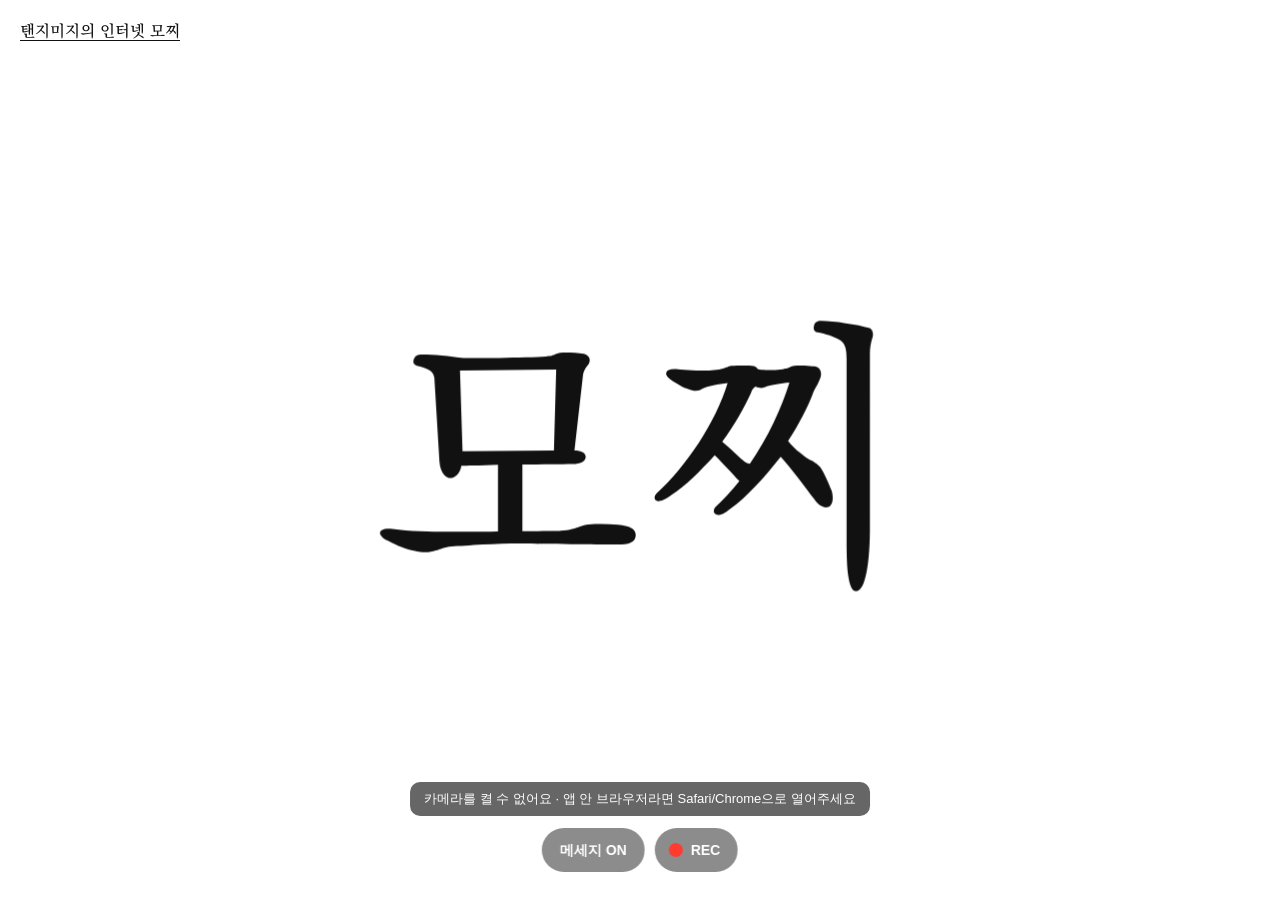
==== commit ab851ebe: "Add files via upload" ====
--- a/index.html
+++ b/index.html
@@ -1,1741 +1,697 @@
-<!DOCTYPE html>
+<!doctype html>
 <html lang="ko">
 <head>
 <meta charset="utf-8">
-<meta name="viewport" content="width=device-width, initial-scale=1">
-<link rel="icon" type="image/png" href="/assets/favicon.png">
-<title>Saenggang Kim</title>
-<meta name="description" content="인터랙티브 포트폴리오 — 막대를 눌러 프로젝트를 확인해보세요.">
-<meta property="og:type" content="website">
-<meta property="og:url" content="https://saenggangkim.com/">
-<meta property="og:title" content="Saenggang Kim">
-<meta property="og:description" content="인터랙티브 포트폴리오 — 막대를 눌러 프로젝트를 확인해보세요.">
-<meta property="og:image" content="https://saenggangkim.com/assets/og-image.png">
-<meta name="twitter:card" content="summary_large_image">
-<meta name="twitter:title" content="Saenggang Kim">
-<meta name="twitter:description" content="인터랙티브 포트폴리오 — 막대를 눌러 프로젝트를 확인해보세요.">
-<meta name="twitter:image" content="https://saenggangkim.com/assets/og-image.png">
+<meta name="viewport" content="width=device-width, initial-scale=1, maximum-scale=1, user-scalable=no, viewport-fit=cover">
+<title>모찌</title>
 <style>
-  :root {
-    --bg: #ffffff;
-    --fg: #000000;
-    --gap: 42px;
-    --bar-w: 3px;
-    --bar-h: 611px;
-  }
-  * { box-sizing: border-box; }
-  html, body { height: 100%; }
-  body {
+  @font-face {
+    font-family: "KoPub Batang";
+    src: local("KoPubWorld Batang_Pro Medium"), local("KoPubWorldBatangPM"),
+         url("/mochi/fonts/KoPubWorldBatang-Medium-sub3.woff2") format("woff2");   /* subset: only the characters this page uses */
+    font-weight: 500;
+    font-display: block;
+  }
+  html, body { margin: 0; height: 100%; background: #fff; overflow: hidden; overscroll-behavior: none; -webkit-user-select: none; user-select: none; -webkit-tap-highlight-color: transparent; }
+  body { display: grid; place-items: center; }
+  h1 {
     margin: 0;
-    background: var(--bg);
-    color: var(--fg);
-    font-family: "Helvetica Neue", Helvetica, Arial,
-      "Apple SD Gothic Neo", "Noto Sans KR", sans-serif;
-    overflow: hidden;
-  }
-
-  /* ---------- header ---------- */
-  header {
-    position: fixed;
-    top: 0; left: 0; right: 0;
-    display: flex;
-    justify-content: space-between;
-    align-items: flex-start;
-    padding: 30px 36px;
-    font-size: 20px;
-    font-weight: 400;
-    letter-spacing: 0.01em;
-    z-index: 30;
+    font-family: "KoPub Batang", serif;
+    font-weight: 500;
+    font-size: clamp(96px, 22vw, 320px);
+    line-height: 1;
+    color: #111;
+  }
+  @media (max-width: 600px) {
+    h1 { font-size: max(96px, 30vw); }
+  }
+  /* once the WebGL dough is ready, the heading stays only for screen readers */
+  .gl h1 { position: absolute; width: 1px; height: 1px; overflow: hidden; clip: rect(0 0 0 0); }
+  canvas { position: fixed; inset: 0; width: 100%; height: 100%; touch-action: none; }
+  #hud { pointer-events: none; }
+  /* camera background, mirrored like a selfie */
+  #cam {
+    position: fixed; inset: 0; width: 100%; height: 100%; object-fit: cover;
+    transform: scaleX(-1); opacity: 0; transition: opacity .6s;
+  }
+  #cam.on { opacity: 1; }
+  /* top credit line — drifts left ↔ right, links to Instagram */
+  #tag {
+    position: fixed; top: calc(20px + env(safe-area-inset-top)); left: 0; right: 0; height: 24px; z-index: 5;
     pointer-events: none;
   }
-  header .name {
-    white-space: nowrap;
-    pointer-events: auto;
-    cursor: pointer;
-    background: none;
-    border: none;
-    padding: 0;
-    margin: 0;
-    font: inherit;
-    color: inherit;
-    letter-spacing: inherit;
-  }
-  header .name:hover { text-decoration: underline; text-underline-offset: 4px; }
-  header .greeting {
-    white-space: nowrap;
-    pointer-events: auto;
-    cursor: pointer;
-    background: none;
-    border: none;
-    padding: 0;
-    margin: 0;
-    font: inherit;
-    color: inherit;
-    letter-spacing: inherit;
-  }
-  header .greeting:hover { text-decoration: underline; text-underline-offset: 4px; }
-  .cursor {
-    display: inline-block;
-    width: 1px;
-    margin-left: 1px;
-    animation: blink 1s steps(1) infinite;
-  }
-  @keyframes blink { 0%, 50% { opacity: 1; } 50.01%, 100% { opacity: 0; } }
-
-  /* ---------- 연락처 팝업 ---------- */
-  .contact-pop {
-    position: fixed;
-    top: 78px;
-    right: 36px;
-    background: var(--bg);
-    box-shadow:
-      0 1px 2px rgba(0, 0, 0, .04),
-      0 4px 8px rgba(0, 0, 0, .04),
-      0 10px 20px rgba(0, 0, 0, .05),
-      0 24px 48px rgba(0, 0, 0, .07);
-    border-radius: 18px;
-    padding: 42px 56px;
-    display: flex;
-    flex-direction: column;
-    align-items: center;
-    gap: 20px;
-    font-size: 16px;
-    z-index: 60;
-    opacity: 0;
-    transform: translateY(-8px);
-    pointer-events: none;
-    transition: opacity .25s ease, transform .25s ease;
-  }
-  .contact-pop.show { opacity: 1; transform: translateY(0); pointer-events: auto; }
-  .contact-pop a { color: var(--fg); text-decoration: none; }
-  .contact-pop a:hover { text-decoration: underline; text-underline-offset: 4px; }
-  @media (max-width: 640px) {
-    .contact-pop { top: 60px; right: 20px; left: 20px; padding: 32px; font-size: 15px; }
-  }
-
-  /* ---------- graphic ---------- */
-  .stage {
-    position: absolute;
-    inset: 0;
-    display: flex;
-    flex-direction: column;
-    align-items: center;
-    justify-content: center;
-  }
-  .bars {
-    display: flex;
-    align-items: center;
-    justify-content: center;
-    gap: var(--gap);
-    max-width: 96vw;
-    overflow-x: auto;
-    overflow-y: hidden;
-    padding: 40px 4px;
-    scrollbar-width: none;
-  }
-  .bars::-webkit-scrollbar { display: none; }
-
-  .bar {
-    flex: 0 0 auto;
-    width: var(--bar-w);
-    height: var(--bar-h);
-    padding: 0;
-    border: none;
-    background: var(--fg);
-    cursor: pointer;
-    transform: translateX(var(--tx, 0)) scaleY(1);
-    transform-origin: center;
-    transition: transform .7s cubic-bezier(.16,1,.3,1), opacity .4s ease;
-    outline: none;
-  }
-  .bar.pre { transition: none; opacity: 0; }
-  .bar.in { transform: translateX(0) scaleY(1); }
-  .bar:hover,
-  .bar:focus-visible { transform: translateX(0) scaleY(1) scaleX(3.5); }
-  .bar.active { transform: translateX(0) scaleY(1.05) scaleX(4.5); }
-
-  body.panel-open .bar:not(.active) { opacity: .18; }
-
-  .hint {
-    margin-top: 34px;
-    min-height: 18px;
-    font-size: 14px;
-    font-weight: 400;
-    letter-spacing: 0.14em;
-    text-transform: uppercase;
-    opacity: 0;
-    transition: opacity .3s ease;
-  }
-  .hint.show { opacity: 1; }
-
-  /* ---------- detail panel ---------- */
-  .backdrop {
-    position: fixed;
-    inset: 0;
-    background: rgba(255,255,255,0);
-    pointer-events: none;
-    transition: background .4s ease;
-    z-index: 40;
-  }
-  body.panel-open .backdrop {
-    background: rgba(255,255,255,.4);
-    pointer-events: auto;
-  }
-  .panel {
-    position: fixed;
-    top: 0; right: 0;
-    height: 100%;
-    width: min(440px, 92vw);
-    background: var(--bg);
-    border-left: 1.5px solid var(--fg);
-    padding: 30px 36px;
-    transform: translateX(100%);
-    transition: transform .45s cubic-bezier(.16,1,.3,1);
-    z-index: 50;
-    display: flex;
-    flex-direction: column;
-  }
-  body.panel-open .panel { transform: translateX(0); }
-  .panel .idx {
-    font-size: 12px;
-    font-weight: 400;
-    margin-top: 30px;
-  }
-  .panel h2 {
-    font-size: 20px;
-    line-height: 1.2;
-    margin: 10px 0 18px;
-    letter-spacing: -0.01em;
-  }
-  .panel p { font-size: 14px; line-height: 1.7; margin: 0 0 16px; white-space: pre-line; }
-  .panel .more {
-    margin-top: 20px;
-    align-self: flex-start;
-    display: inline-flex;
-    align-items: center;
-    gap: 10px;
-    min-width: 160px;
-    padding: 8px 4px;
-    border: none;
-    border-bottom: 1.5px solid var(--fg);
-    background: none;
-    color: var(--fg);
-    font: inherit;
-    font-size: 18px;
-    line-height: 1;
-    cursor: pointer;
-    text-decoration: none;
-  }
-  .panel .more .arrow { transition: transform .25s ease; }
-  .panel .more:hover .arrow { transform: translateX(6px); }
-  .panel .close {
-    position: absolute;
-    top: 30px; right: 30px;
-    width: 24px; height: 24px;
-    display: flex;
-    align-items: center;
-    justify-content: center;
-    background: none; border: none;
-    font-size: 18px; line-height: 1;
-    cursor: pointer;
-    padding: 0;
-  }
-
-  /* ---------- 프로젝트 뷰어 (임베드) ---------- */
-  .viewer {
-    position: fixed;
-    inset: 0;
-    background: #fff;
-    z-index: 100;
-  }
-  .viewer iframe {
-    width: 100%;
-    height: 100%;
-    border: 0;
-    display: block;
-  }
-  .viewer-close {
-    position: fixed;
-    top: 30px;
-    right: 40px;
-    z-index: 101;
-    padding: 6px 14px;
-    border: none;
-    background: none;
-    color: #000;
-    font: 400 16px/1 "Helvetica Neue", Helvetica, Arial, "Apple SD Gothic Neo", "Noto Sans KR", sans-serif;
-    letter-spacing: 0.04em;
-    cursor: pointer;
-  }
-  .viewer-close .bg {
-    position: absolute;
-    inset: 0;
-    background: #fff;
-    border-radius: 3px;
-    transform-origin: right center;
-    transform: scaleX(0);
-    transition: transform .32s cubic-bezier(.16,1,.3,1);
-    z-index: -1;
-  }
-  .viewer-close:hover .bg { transform: scaleX(1); }
-  .viewer-close .label { position: relative; z-index: 1; }
-  .viewer-title {
-    position: fixed;
-    top: 30px;
-    left: 50%;
-    transform: translateX(-50%);
-    z-index: 101;
-    font: 700 16px/28px "Helvetica Neue", Helvetica, Arial, "Apple SD Gothic Neo", "Noto Sans KR", sans-serif;
-    letter-spacing: 0.03em;
-    color: #000;
-    pointer-events: none;
-    white-space: nowrap;
-  }
-
-  .pw-overlay {
-    position: fixed;
-    inset: 0;
-    z-index: 200;
-    background: rgba(255, 255, 255, .55);
-    display: flex;
-    align-items: center;
-    justify-content: center;
-  }
-  .pw-overlay[hidden] { display: none; }
-  .pw-card {
-    background: #fff;
-    border: 1.5px solid #000;
-    border-radius: 4px;
-    padding: 28px 30px;
-    width: min(260px, 82vw);
-    display: flex;
-    flex-direction: column;
-    gap: 12px;
-    font-family: "Helvetica Neue", Helvetica, Arial, "Apple SD Gothic Neo", "Noto Sans KR", sans-serif;
-  }
-  .pw-label {
-    font: 400 14px/1.3 inherit;
-    color: #000;
-  }
-  .pw-card input {
-    font: 400 16px/1 inherit;
-    letter-spacing: 0.12em;
-    padding: 8px 2px;
-    border: none;
-    border-bottom: 1.5px solid #000;
-    outline: none;
-    background: none;
-    color: #000;
-  }
-  .pw-err {
-    font: 400 12px/1.3 inherit;
-    color: #b33;
-  }
-
-  @media (max-width: 640px) {
-    :root { --gap: 18px; --bar-h: 471px; }
-    header { padding: 20px; font-size: 16px; }
-  }
+  #tag a {
+    position: absolute; top: 0; left: 20px; white-space: nowrap; pointer-events: auto; cursor: pointer;
+    font: 500 16px/24px "KoPub Batang", serif; color: #111;
+    text-decoration: underline; text-decoration-thickness: 1px; text-underline-offset: 4px;   /* looks tappable */
+    animation: drift 12s ease-in-out infinite alternate;
+  }
+  .cam #tag a { color: #fff; text-shadow: 0 1px 6px rgba(0,0,0,.35); }
+  #tag a:hover { text-decoration-thickness: 2px; }
+  @keyframes drift {
+    from { left: 20px; transform: translateX(0); }
+    to   { left: calc(100% - 20px); transform: translateX(-100%); }
+  }
+  /* phones (and reduced motion): no drifting, just sit centered */
+  @media (pointer: coarse), (prefers-reduced-motion: reduce) { #tag a { animation: none; left: 50%; transform: translateX(-50%); } }
+  /* bottom controls — the only things that show a cursor */
+  #controls {
+    position: fixed; left: 50%; bottom: calc(28px + env(safe-area-inset-bottom)); transform: translateX(-50%); z-index: 5;
+    display: flex; gap: 10px;
+  }
+  #rec, #filter, #captions {
+    display: flex; align-items: center; gap: 8px; height: 44px; padding: 0 18px 0 14px;
+    border: 0; border-radius: 999px; background: rgba(0,0,0,.45); color: #fff;
+    font: 600 14px/1 -apple-system, BlinkMacSystemFont, "Apple SD Gothic Neo", sans-serif;
+    backdrop-filter: blur(10px); -webkit-backdrop-filter: blur(10px); cursor: pointer;
+    font-variant-numeric: tabular-nums; transition: background .2s;
+  }
+  #rec:hover, #filter:hover, #captions:hover { background: rgba(0,0,0,.6); }
+  #captions { padding: 0 18px; white-space: nowrap; }
+  #captions.off { opacity: .6; }
+  #filter { padding: 0 18px; white-space: nowrap; }
+  #filter.on { background: rgba(255,255,255,.92); color: #111; }   /* lit while black & white is on */
+  #filter[hidden] { display: none; }
+  #rec i { width: 14px; height: 14px; border-radius: 50%; background: #ff3b30; transition: border-radius .2s; }
+  #rec.on i { border-radius: 3px; animation: blink 1s infinite; }
+  @keyframes blink { 50% { opacity: .35; } }
+  #toast {
+    position: fixed; left: 50%; bottom: calc(84px + env(safe-area-inset-bottom)); transform: translateX(-50%); z-index: 5;
+    max-width: calc(100vw - 32px); white-space: nowrap; overflow: hidden; text-overflow: ellipsis;
+    padding: 8px 14px; border-radius: 10px; background: rgba(0,0,0,.6); color: #fff;
+    font: 13px -apple-system, "Apple SD Gothic Neo", sans-serif; opacity: 0; transition: opacity .3s; pointer-events: none;
+  }
+  #toast.show { opacity: 1; }
+  /* phones: after recording, a tap opens the share sheet (→ 동영상 저장) */
+  #save {
+    position: fixed; left: 50%; bottom: calc(84px + env(safe-area-inset-bottom)); transform: translateX(-50%); z-index: 6;
+    height: 44px; padding: 0 20px; border: 0; border-radius: 999px; background: #fff; color: #111;
+    font: 600 14px/1 -apple-system, BlinkMacSystemFont, "Apple SD Gothic Neo", sans-serif;
+    box-shadow: 0 6px 20px rgba(0,0,0,.25); cursor: pointer;
+  }
+  #save[hidden] { display: none; }
+  /* the system cursor is replaced by a soft white dot (#cursor) everywhere */
+  *, *::before, *::after { cursor: none !important; }
+  #cursor {
+    position: fixed; left: 0; top: 0; z-index: 9; width: 18px; height: 18px; margin: -9px 0 0 -9px;
+    border-radius: 50%; background: #fff; pointer-events: none;
+    box-shadow: 0 0 0 1px rgba(0,0,0,.18), 0 2px 8px rgba(0,0,0,.25);
+    opacity: 0; transition: opacity .2s, scale .2s;
+  }
+  #cursor.show { opacity: 1; }
+  #cursor.over { scale: 1.6; }   /* hovering something clickable */
 </style>
 </head>
 <body>
-<header>
-  <button class="name" id="name">Saenggang Kim</button>
-  <button class="greeting" id="greeting" aria-haspopup="true" aria-expanded="false"><span id="typed"></span><span class="cursor">|</span></button>
-</header>
-
-<div class="contact-pop" id="contactPop">
-  <a href="https://www.instagram.com/boundarybetween/" target="_blank" rel="noopener">@boundarybetween</a>
-  <a href="https://www.instagram.com/tangimage_/" target="_blank" rel="noopener">@tangimage</a>
-</div>
-
-<div class="stage">
-  <div class="bars" id="bars" role="list"></div>
-  <div class="hint" id="hint"></div>
-</div>
-
-<div class="backdrop" id="backdrop"></div>
-<aside class="panel" id="panel" aria-hidden="true">
-  <button class="close" id="close" aria-label="닫기">&times;</button>
-  <div class="idx" id="p-idx"></div>
-  <h2 id="p-title"></h2>
-  <p id="p-body"></p>
-  <a class="more" id="p-more" target="_blank" rel="noopener" aria-label="자세히 보기"><span class="arrow">&rarr;</span></a>
-</aside>
-
-<div class="viewer" id="viewer" hidden>
-  <button class="viewer-close" id="viewerClose" aria-label="뒤로"><span class="bg"></span><span class="label">Manage</span></button>
-  <div class="viewer-title" id="viewerTitle"></div>
-  <iframe id="viewerFrame" title="프로젝트"></iframe>
-</div>
-
-<div class="pw-overlay" id="pwOverlay" hidden>
-  <div class="pw-card">
-    <div class="pw-label">Enter your password.</div>
-    <input type="password" id="pwInput" inputmode="numeric" autocomplete="off" maxlength="12">
-    <div class="pw-err" id="pwErr" hidden>암호가 올바르지 않습니다</div>
+  <h1 id="word">모찌</h1>
+  <nav id="tag"><a href="https://www.instagram.com/tangimage_/" target="_blank" rel="noopener">탠지미지의 인터넷 모찌</a></nav>
+  <video id="cam" playsinline muted autoplay aria-hidden="true"></video>
+  <canvas id="gl" aria-hidden="true"></canvas>
+  <canvas id="hud" aria-hidden="true"></canvas>
+  <div id="controls">
+    <button id="captions" title="메세지 켜기/끄기 (T)">메세지 ON</button>
+    <button id="rec" title="REC (Space)"><i></i><span>REC</span></button>
+    <button id="filter" title="흑백 켜기/끄기 (F)" hidden>흑백</button>
   </div>
-</div>
+  <button id="save" hidden>인스타에 업로드하기</button>
+  <div id="toast" role="status"></div>
+  <div id="cursor" aria-hidden="true"></div>
 
 <script>
-/* ===== bookk 프로젝트 화면 (halftone-field) 임베드 소스 ===== */
-const HALFTONE_HTML = `<meta charset="utf-8">
-<title>Halftone Field</title>
-<link rel="preconnect" href="https://fonts.googleapis.com">
-<link rel="preconnect" href="https://fonts.gstatic.com" crossorigin>
-<link rel="stylesheet" href="https://fonts.googleapis.com/css2?family=IBM+Plex+Mono:wght@500&family=IBM+Plex+Sans:wght@400;500&family=Nanum+Myeongjo:wght@400;700;800&display=swap">
-<style>
-  :root{
-    --paper:#FFFFFF;
-    --ink:#0A0A0A;
-    --ink-rgb:10,10,10;
-    --muted:#9A9A9A;
-    --rule:#E4E4E4;
-  }
-
-  html,body{height:100%;}
-  body{
-    margin:0;
-    background:var(--paper);
-    color:var(--ink);
-    font-family:"IBM Plex Sans","Helvetica Neue",Arial,sans-serif;
-    overflow:hidden;
-    cursor:none;
-  }
-  #field{position:fixed;inset:0;display:block;width:100%;height:100%;}
-
-  #resetBtn{
-    position:fixed;
-    left:20px; top:30px;
-    z-index:6;
-    width:28px; height:28px;
-    display:flex; align-items:center; justify-content:center;
-    border:none;
-    background:none;
-    color:#bbb;
-    font-size:16px;
-    line-height:1;
-    cursor:pointer;
-    opacity:.4;
-    transition:opacity .2s ease, color .2s ease;
-  }
-  #resetBtn:hover{ opacity:.7; color:#999; }
-
-  .pw-overlay{
-    position:fixed; inset:0; z-index:7;
-    background:rgba(255,255,255,.55);
-    display:flex; align-items:center; justify-content:center;
-    cursor:default;
-  }
-  .pw-overlay[hidden]{ display:none; }
-  .pw-card{
-    background:#fff;
-    border:1.5px solid #000;
-    border-radius:4px;
-    padding:28px 30px;
-    width:min(260px, 82vw);
-    display:flex; flex-direction:column; gap:12px;
-    font-family:"Helvetica Neue",Helvetica,Arial,sans-serif;
-  }
-  .pw-label{ font:400 14px/1.3 inherit; color:#000; }
-  .pw-card input{
-    font:400 16px/1 inherit;
-    letter-spacing:.12em;
-    padding:8px 2px;
-    border:none; border-bottom:1.5px solid #000;
-    outline:none; background:none; color:#000;
-  }
-  .pw-err{ font:400 12px/1.3 inherit; color:#b33; }
-
-  .hint-text{
-    position:fixed;
-    left:50%; bottom:64px;
-    transform:translate(-50%, 0);
-    z-index:4;
-    font:400 15px/1.4 "Helvetica Neue",Helvetica,Arial,"Apple SD Gothic Neo","Noto Sans KR",sans-serif;
-    letter-spacing:.02em;
-    color:var(--muted);
-    pointer-events:none;
-    text-align:center;
-    animation: hintFloat 5s ease-in-out infinite, hintBlink 5s ease-in-out infinite;
-  }
-  @keyframes hintBlink{
-    0%, 100% { opacity:.35; }
-    50% { opacity:.85; }
-  }
-  @keyframes hintFloat{
-    0%, 100% { transform:translate(-50%, 0); }
-    50% { transform:translate(-50%, -6px); }
-  }
-
-  .answer-input{
-    position:fixed;
-    left:0; top:0;
-    width:0; height:46px;
-    margin:0;
-    padding:0;
-    border:none;
-    outline:none;
-    resize:none;
-    overflow:hidden;
-    background:transparent;
-    color:var(--ink);
-    caret-color:var(--ink);
-    font-family:"Nanum Myeongjo",serif;
-    font-weight:700;
-    font-size:15px;
-    line-height:46px;
-    white-space:pre-wrap;
-    overflow-wrap:anywhere;
-    word-break:break-all;
-  }
-</style>
-
-<canvas id="field"></canvas>
-
-<button id="resetBtn" aria-label="다시 시작" title="다시 시작">&#8635;</button>
-
-<div class="pw-overlay" id="pwOverlay" hidden>
-  <div class="pw-card">
-    <div class="pw-label">Enter your password.</div>
-    <input type="password" id="pwInput" inputmode="numeric" autocomplete="off" maxlength="12">
-    <div class="pw-err" id="pwErr" hidden>암호가 올바르지 않습니다</div>
-  </div>
-</div>
-
-<div class="hint-text" id="hintText">숨어있는 키워드를 발견해 보세요.</div>
-
-<textarea id="answerInput" class="answer-input" rows="1" wrap="soft" autocomplete="off" autocapitalize="off" spellcheck="false" aria-hidden="true" tabindex="-1"></textarea>
-
-<script>
-(function(){
-  var cv = document.getElementById('field');
-  var ctx = cv.getContext('2d');
-  var base = document.createElement('canvas');
-  var bctx = base.getContext('2d');
-  var trail = document.createElement('canvas');
-  var tctx = trail.getContext('2d');
-
-  var PITCH = 7;
-  var reduced = window.matchMedia('(prefers-reduced-motion: reduce)').matches;
-
-  var W = 0, H = 0, DPR = 1, cols = 0, rows = 0, n = 0;
-  var px, py, pr, pa, field, pa0, pr0;
-  var fadeAcc = 0;
-  var inkRGB = '10,10,10';
-  var radius = 150, deposits = 0, densityTxt = '—';
-
-  var LOBES = [
-    { freq: 2, amp: 0.24, phase: Math.random() * 6.283, speed:  0.0026 },
-    { freq: 3, amp: 0.17, phase: Math.random() * 6.283, speed: -0.0041 },
-    { freq: 5, amp: 0.11, phase: Math.random() * 6.283, speed:  0.0064 },
-    { freq: 7, amp: 0.07, phase: Math.random() * 6.283, speed: -0.0089 }
+(async () => {
+  const word = document.getElementById('word');
+  const cv = document.getElementById('gl');
+  const gl = cv.getContext('webgl', { premultipliedAlpha: true, antialias: true });
+  if (!gl) { cv.remove(); return; }   // no WebGL: plain heading stays
+
+  const FONT = '"KoPub Batang", serif';
+  await document.fonts.load(`500 100px ${FONT}`, word.textContent);
+
+  // ---------- shaders ----------
+  const vs = `
+    attribute vec2 aPos; attribute vec2 aUv;
+    uniform vec2 uRes; varying vec2 vUv;
+    void main() {
+      vUv = aUv;
+      vec2 c = aPos / uRes * 2.0 - 1.0;
+      gl_Position = vec4(c.x, -c.y, 0.0, 1.0);
+    }`;
+  const fs = `
+    precision mediump float;
+    uniform sampler2D uTex; varying vec2 vUv;
+    void main() { gl_FragColor = texture2D(uTex, vUv); }`;
+  const sh = (type, src) => { const s = gl.createShader(type); gl.shaderSource(s, src); gl.compileShader(s); return s; };
+  const prog = gl.createProgram();
+  gl.attachShader(prog, sh(gl.VERTEX_SHADER, vs));
+  gl.attachShader(prog, sh(gl.FRAGMENT_SHADER, fs));
+  gl.bindAttribLocation(prog, 0, 'aPos'); gl.bindAttribLocation(prog, 1, 'aUv');
+  gl.linkProgram(prog); gl.useProgram(prog);
+
+  // camera background, drawn in WebGL so the filter looks the same on screen and in recordings
+  const bgVs = `
+    attribute vec2 aQuad; varying vec2 vS;
+    void main() { vS = vec2(aQuad.x + 1.0, 1.0 - aQuad.y) * 0.5; gl_Position = vec4(aQuad, 0.0, 1.0); }`;
+  const bgFs = `
+    precision mediump float;
+    uniform sampler2D uVid;
+    uniform vec2 uRes, uDisp, uOff, uTexel;
+    uniform float uMode, uTime;
+    varying vec2 vS;
+    float lum(vec3 c) { return dot(c, vec3(0.299, 0.587, 0.114)); }
+    float hash(vec2 p) { return fract(sin(dot(p, vec2(12.9898, 78.233))) * 43758.5453); }
+    void main() {
+      vec2 px = vS * uRes;
+      // object-fit: cover + mirrored, same mapping as the hand tracker uses
+      vec2 uv = vec2(1.0 - (px.x - uOff.x) / uDisp.x, (px.y - uOff.y) / uDisp.y);
+      vec3 c = texture2D(uVid, uv).rgb;
+      if (uMode > 0.5) {
+        // 흑백: punchy monochrome with a little grain
+        float l = lum(c);
+        l = mix(l, smoothstep(0.03, 0.97, l), 0.4) * 0.95 + 0.02;
+        l += (hash(px + uTime) - 0.5) * 0.05;
+        c = vec3(l) * (1.0 - smoothstep(0.5, 0.9, length(vS - 0.5)) * 0.3);
+      }
+      gl_FragColor = vec4(clamp(c, 0.0, 1.0), 1.0);
+    }`;
+  const bgProg = gl.createProgram();
+  gl.attachShader(bgProg, sh(gl.VERTEX_SHADER, bgVs));
+  gl.attachShader(bgProg, sh(gl.FRAGMENT_SHADER, bgFs));
+  gl.bindAttribLocation(bgProg, 0, 'aQuad');
+  gl.linkProgram(bgProg);
+  const bgU = {};
+  ['uVid', 'uRes', 'uDisp', 'uOff', 'uTexel', 'uMode', 'uTime'].forEach(n => bgU[n] = gl.getUniformLocation(bgProg, n));
+  const quadBuf = gl.createBuffer();
+  gl.bindBuffer(gl.ARRAY_BUFFER, quadBuf);
+  gl.bufferData(gl.ARRAY_BUFFER, new Float32Array([-1, -1, 1, -1, -1, 1, 1, 1]), gl.STATIC_DRAW);
+  const vidTex = gl.createTexture();
+  gl.bindTexture(gl.TEXTURE_2D, vidTex);
+  [[gl.TEXTURE_MIN_FILTER, gl.LINEAR], [gl.TEXTURE_MAG_FILTER, gl.LINEAR], [gl.TEXTURE_WRAP_S, gl.CLAMP_TO_EDGE], [gl.TEXTURE_WRAP_T, gl.CLAMP_TO_EDGE]]
+    .forEach(([k, v]) => gl.texParameteri(gl.TEXTURE_2D, k, v));
+  let vidReady = false;
+
+  let filterMode = 0;   // 0 = original, 1 = black & white
+  try { filterMode = localStorage.getItem('mochi-bw') === '1' ? 1 : 0; } catch {}
+
+  function drawCamera(now) {
+    if (!onCamera || video.readyState < 2 || !video.videoWidth) return false;
+    gl.useProgram(bgProg);
+    gl.activeTexture(gl.TEXTURE0); gl.bindTexture(gl.TEXTURE_2D, vidTex);
+    gl.texImage2D(gl.TEXTURE_2D, 0, gl.RGBA, gl.RGBA, gl.UNSIGNED_BYTE, video);
+    vidReady = true;
+    const vw = video.videoWidth, vh = video.videoHeight, sc = Math.max(W / vw, H / vh);
+    const dw = vw * sc, dh = vh * sc, t = Math.max(1, vh / 720);
+    gl.uniform1i(bgU.uVid, 0);
+    gl.uniform2f(bgU.uRes, W, H); gl.uniform2f(bgU.uDisp, dw, dh); gl.uniform2f(bgU.uOff, (W - dw) / 2, (H - dh) / 2);
+    gl.uniform2f(bgU.uTexel, t / vw, t / vh);
+    gl.uniform1f(bgU.uMode, filterMode); gl.uniform1f(bgU.uTime, (now % 10000) / 10);
+    gl.disable(gl.BLEND);
+    gl.bindBuffer(gl.ARRAY_BUFFER, quadBuf);
+    gl.enableVertexAttribArray(0); gl.vertexAttribPointer(0, 2, gl.FLOAT, false, 0, 0);
+    gl.disableVertexAttribArray(1);
+    gl.drawArrays(gl.TRIANGLE_STRIP, 0, 4);
+    gl.enable(gl.BLEND);
+    gl.useProgram(prog);
+    return true;
+  }
+  const aPos = gl.getAttribLocation(prog, 'aPos'), aUv = gl.getAttribLocation(prog, 'aUv');
+  const uRes = gl.getUniformLocation(prog, 'uRes');
+  const posBuf = gl.createBuffer(), uvBuf = gl.createBuffer(), idxBuf = gl.createBuffer();
+  const tex = gl.createTexture();
+  gl.enable(gl.BLEND); gl.blendFunc(gl.ONE, gl.ONE_MINUS_SRC_ALPHA);
+
+  // ---------- mesh state ----------
+  const GX = 90, GY = 46;                 // grid resolution
+  let W, H, dpr, rest, disp, vel, pos, inkMask, box;
+  let onCamera = false;             // white letters over the camera, dark ones on the plain white page
+
+  function build() {
+    dpr = Math.min(devicePixelRatio || 1, 2);
+    W = innerWidth; H = innerHeight;
+    cv.width = hud.width = W * dpr; cv.height = hud.height = H * dpr;
+    gl.viewport(0, 0, cv.width, cv.height);
+
+    // draw the word into a texture, same size/position as the CSS heading
+    const size = W <= 600 ? Math.max(96, W * 0.3) : Math.max(96, Math.min(320, W * 0.22));
+    const t = document.createElement('canvas'), c = t.getContext('2d', { willReadFrequently: true });
+    c.font = `500 ${size}px ${FONT}`;
+    const m = c.measureText(word.textContent);
+    const pad = size * 0.35;
+    const tw = m.width + pad * 2, th = size + pad * 2;
+    t.width = Math.ceil(tw * dpr); t.height = Math.ceil(th * dpr);
+    c.scale(dpr, dpr);
+    c.font = `500 ${size}px ${FONT}`;
+    c.fillStyle = onCamera ? '#fff' : '#111'; c.textAlign = 'center'; c.textBaseline = 'middle';
+    if (onCamera) { c.shadowColor = 'rgba(0,0,0,.28)'; c.shadowBlur = size * 0.04; }   // stays readable on bright scenes
+    c.fillText(word.textContent, tw / 2, th / 2 + size * 0.04);
+    inkMask = { data: c.getImageData(0, 0, t.width, t.height).data, w: t.width, h: t.height };
+
+    gl.bindTexture(gl.TEXTURE_2D, tex);
+    gl.pixelStorei(gl.UNPACK_PREMULTIPLY_ALPHA_WEBGL, true);
+    gl.texImage2D(gl.TEXTURE_2D, 0, gl.RGBA, gl.RGBA, gl.UNSIGNED_BYTE, t);
+    gl.texParameteri(gl.TEXTURE_2D, gl.TEXTURE_MIN_FILTER, gl.LINEAR);
+    gl.texParameteri(gl.TEXTURE_2D, gl.TEXTURE_MAG_FILTER, gl.LINEAR);
+    gl.texParameteri(gl.TEXTURE_2D, gl.TEXTURE_WRAP_S, gl.CLAMP_TO_EDGE);
+    gl.texParameteri(gl.TEXTURE_2D, gl.TEXTURE_WRAP_T, gl.CLAMP_TO_EDGE);
+
+    box = { x: (W - tw) / 2, y: (H - th) / 2, w: tw, h: th, size };
+    const n = (GX + 1) * (GY + 1);
+    rest = new Float32Array(n * 2); disp = new Float32Array(n * 2); vel = new Float32Array(n * 2);
+    pos = new Float32Array(n * 2);
+    const uv = new Float32Array(n * 2), idx = new Uint16Array(GX * GY * 6);
+    for (let j = 0, k = 0; j <= GY; j++) for (let i = 0; i <= GX; i++, k++) {
+      uv[k * 2] = i / GX; uv[k * 2 + 1] = j / GY;
+      rest[k * 2] = box.x + tw * i / GX; rest[k * 2 + 1] = box.y + th * j / GY;
+    }
+    for (let j = 0, q = 0; j < GY; j++) for (let i = 0; i < GX; i++) {
+      const a = j * (GX + 1) + i, b = a + 1, c2 = a + GX + 1, d = c2 + 1;
+      idx.set([a, b, c2, b, d, c2], q); q += 6;
+    }
+    gl.bindBuffer(gl.ARRAY_BUFFER, uvBuf); gl.bufferData(gl.ARRAY_BUFFER, uv, gl.STATIC_DRAW);
+    gl.bindBuffer(gl.ELEMENT_ARRAY_BUFFER, idxBuf); gl.bufferData(gl.ELEMENT_ARRAY_BUFFER, idx, gl.STATIC_DRAW);
+    grabs.clear();
+  }
+
+  // is there ink (a letter stroke) under this screen point, at rest shape?
+  function touchesInk(x, y, r = 4) {
+    const st = Math.max(2, r / 4);
+    for (let dy = -r; dy <= r; dy += st) for (let dx = -r; dx <= r; dx += st) {
+      const px = Math.round((x + dx - box.x) * dpr), py = Math.round((y + dy - box.y) * dpr);
+      if (px < 0 || py < 0 || px >= inkMask.w || py >= inkMask.h) continue;
+      if (inkMask.data[(py * inkMask.w + px) * 4 + 3] > 90) return true;
+    }
+    return false;
+  }
+
+  // ---------- interaction ----------
+  // Anything that touches a letter (mouse, or a pinching hand) sticks to that spot;
+  // moving away stretches the dough until it gets too far, then it lets go and wobbles back.
+  // Several grabs can pull at once (two hands → stretch both ways).
+  const grabs = new Map();          // id → { x, y: anchor on the letter, cx, cy: where it's pulled to }
+  const cooldown = {};
+  const maxPull = () => box.size * 0.9;
+
+  function hold(id, x, y, reach) {
+    const g = grabs.get(id), now = performance.now();
+    if (g) { g.cx = x; g.cy = y; return; }
+    if (now > (cooldown[id] || 0) && touchesInk(x, y, reach)) grabs.set(id, { x, y, cx: x, cy: y });
+  }
+  function release(id) {
+    if (grabs.delete(id)) cooldown[id] = performance.now() + 280;
+  }
+
+  const pid = e => e.pointerType === 'mouse' ? 'mouse' : 'touch-' + e.pointerId;
+  const reach = e => e.pointerType === 'mouse' ? 4 : 16;
+  cv.addEventListener('pointermove', e => hold(pid(e), e.clientX, e.clientY, reach(e)));
+  cv.addEventListener('pointerdown', e => { cv.setPointerCapture(e.pointerId); hold(pid(e), e.clientX, e.clientY, reach(e)); });
+  cv.addEventListener('pointerleave', e => release(pid(e)));
+  cv.addEventListener('pointercancel', e => release(pid(e)));
+  cv.addEventListener('pointerup', e => { if (e.pointerType !== 'mouse') release(pid(e)); });
+  // no long-press menu / double-tap zoom on the dough
+  cv.addEventListener('contextmenu', e => e.preventDefault());
+
+  // ---------- physics ----------
+  function step(dt) {
+    const pulls = [];
+    for (const [id, g] of grabs) {
+      const px = g.cx - g.x, py = g.cy - g.y, len = Math.hypot(px, py);
+      if (len > maxPull()) { release(id); continue; }      // snapped
+      // neck widens as it stretches, so the mesh never folds over
+      const sigma = Math.max(box.size * 0.11, len * 0.62);
+      pulls.push({ x: g.x, y: g.y, px, py, inv: 1 / (2 * sigma * sigma) });
+    }
+    const pulling = pulls.length > 0;
+    // chewy while held (lagging, heavy), springy once released (overshoot and jiggle)
+    const k = pulling ? 140 : 260, c = pulling ? 14 : 7.5;
+    const n = rest.length / 2;
+    for (let i = 0; i < n; i++) {
+      const ix = i * 2, iy = ix + 1;
+      let tx = 0, ty = 0;
+      for (const p of pulls) {
+        const dx = rest[ix] - p.x, dy = rest[iy] - p.y;
+        const w = Math.exp(-(dx * dx + dy * dy) * p.inv);
+        tx += p.px * w; ty += p.py * w;
+      }
+      vel[ix] += (k * (tx - disp[ix]) - c * vel[ix]) * dt;
+      vel[iy] += (k * (ty - disp[iy]) - c * vel[iy]) * dt;
+      disp[ix] += vel[ix] * dt; disp[iy] += vel[iy] * dt;
+      pos[ix] = rest[ix] + disp[ix]; pos[iy] = rest[iy] + disp[iy];
+    }
+  }
+
+  // ---------- camera + hand tracking ----------
+  const video = document.getElementById('cam');
+  const hud = document.getElementById('hud'), hx = hud.getContext('2d');
+  const MP = 'https://cdn.jsdelivr.net/npm/@mediapipe/tasks-vision@1.1.1';
+  const MODEL = 'https://storage.googleapis.com/mediapipe-models/hand_landmarker/hand_landmarker/float16/1/hand_landmarker.task';
+  let landmarker = null, lastVideoTime = -1;
+  const hands = new Map();          // id → { pinching, sx, sy (smoothed pinch point), tips }
+
+  const isPhone = matchMedia('(pointer: coarse)').matches;
+  const detCanvas = document.createElement('canvas'), detCtx = detCanvas.getContext('2d');
+  let delegate = null, Fileset = null, Landmarker = null;
+
+  // MediaPipe's GPU path is unreliable on phones (esp. iOS Safari), so phones start on CPU;
+  // if the GPU path fails later on desktop, we rebuild on CPU.
+  async function makeLandmarker(d) {
+    delegate = d;
+    return Landmarker.createFromOptions(Fileset, {
+      baseOptions: { modelAssetPath: MODEL, delegate: d }, runningMode: 'VIDEO', numHands: 2
+    });
+  }
+
+  async function startCamera() {
+    if (!navigator.mediaDevices?.getUserMedia) {
+      toast('이 브라우저에선 카메라를 쓸 수 없어요 · Safari나 Chrome으로 열어주세요', 6000);
+      return;
+    }
+    try {
+      const stream = await navigator.mediaDevices.getUserMedia({
+        video: { facingMode: 'user', width: { ideal: 1920 }, height: { ideal: 1080 }, frameRate: { ideal: 30 } },
+        audio: false
+      });
+      video.srcObject = stream;
+      await video.play();
+      video.classList.add('on');
+      onCamera = true; build();
+      document.body.classList.add('cam');
+      document.getElementById('filter').hidden = false;
+    } catch (err) {
+      console.warn('camera unavailable — mouse only', err);
+      toast(err.name === 'NotAllowedError'
+        ? '카메라 권한이 꺼져 있어요 · 설정에서 허용한 뒤 새로고침해 주세요'
+        : '카메라를 켤 수 없어요 · 앱 안 브라우저라면 Safari/Chrome으로 열어주세요', 6000);
+      return;
+    }
+    toast('손 인식 준비 중…', 60000);
+    try {
+      const mp = await import(`${MP}/vision_bundle.mjs`);
+      Fileset = await mp.FilesetResolver.forVisionTasks(`${MP}/wasm`);
+      Landmarker = mp.HandLandmarker;
+      landmarker = isPhone
+        ? await makeLandmarker('CPU')
+        : await makeLandmarker('GPU').catch(() => makeLandmarker('CPU'));
+      toast('엄지와 검지로 글자를 집어 당겨보세요', 3500);
+    } catch (err) {
+      console.warn('hand tracking unavailable', err);
+      toast('손 인식을 불러오지 못했어요 · 손가락 터치로는 늘릴 수 있어요', 6000);
+    }
+  }
+
+
+  // normalized video coords → screen coords (object-fit: cover + mirrored)
+  function toScreen(p) {
+    const vw = video.videoWidth, vh = video.videoHeight;
+    const s = Math.max(W / vw, H / vh), dw = vw * s, dh = vh * s;
+    return { x: (W - dw) / 2 + (1 - p.x) * dw, y: (H - dh) / 2 + p.y * dh };
+  }
+
+  function trackHands(now) {
+    if (!landmarker || video.readyState < 2 || video.currentTime === lastVideoTime) return;
+    lastVideoTime = video.currentTime;
+    let res;
+    // the detector only needs a small frame; feeding it a downscaled copy keeps the camera itself sharp
+    const long = isPhone ? 480 : 720, k = Math.min(1, long / Math.max(video.videoWidth, video.videoHeight));
+    detCanvas.width = Math.round(video.videoWidth * k); detCanvas.height = Math.round(video.videoHeight * k);
+    detCtx.drawImage(video, 0, 0, detCanvas.width, detCanvas.height);
+    try { res = landmarker.detectForVideo(detCanvas, now); }
+    catch (err) {
+      // a failing detector must never stop the animation loop
+      console.warn('hand detection failed', err);
+      const failed = landmarker; landmarker = null;
+      if (delegate === 'GPU') makeLandmarker('CPU').then(l => landmarker = l).catch(() => {});
+      try { failed.close(); } catch {}
+      return;
+    }
+    const seen = new Set();
+    (res.landmarks || []).forEach((lm, i) => {
+      let id = 'hand-' + (res.handedness?.[i]?.[0]?.categoryName || i);
+      if (seen.has(id)) id += i;
+      seen.add(id);
+      const thumb = toScreen(lm[4]), index = toScreen(lm[8]);
+      const wrist = toScreen(lm[0]), knuckle = toScreen(lm[5]);
+      // pinch = fingertips close relative to hand size (hysteresis so it doesn't flicker)
+      const ratio = Math.hypot(thumb.x - index.x, thumb.y - index.y) / Math.max(1, Math.hypot(wrist.x - knuckle.x, wrist.y - knuckle.y));
+      const h = hands.get(id) || { pinching: false, sx: 0, sy: 0 };
+      const mx = (thumb.x + index.x) / 2, my = (thumb.y + index.y) / 2;
+      const wasPinching = h.pinching;
+      h.pinching = wasPinching ? ratio < 0.45 : ratio < 0.28;
+      if (h.pinching && !wasPinching) { h.sx = mx; h.sy = my; }
+      else { h.sx += (mx - h.sx) * 0.55; h.sy += (my - h.sy) * 0.55; }   // smooth out jitter
+      // each chopstick: tip on the fingertip, body running back along that finger (thumb → its base, index → its knuckle)
+      const size = Math.hypot(wrist.x - knuckle.x, wrist.y - knuckle.y);
+      const sticks = [[thumb, toScreen(lm[2])], [index, knuckle]].map(([tip, base]) => {
+        const dx = base.x - tip.x, dy = base.y - tip.y, d = Math.hypot(dx, dy) || 1, L = size * 2.6;
+        return { tx: tip.x, ty: tip.y, bx: tip.x + dx / d * L, by: tip.y + dy / d * L };
+      });
+      // smooth the sticks too, so they don't shiver
+      h.sticks = h.sticks ? h.sticks.map((o, k) => {
+        const n = sticks[k], f = 0.5;
+        return { tx: o.tx + (n.tx - o.tx) * f, ty: o.ty + (n.ty - o.ty) * f, bx: o.bx + (n.bx - o.bx) * f, by: o.by + (n.by - o.by) * f };
+      }) : sticks;
+      hands.set(id, h);
+      if (h.pinching) hold(id, h.sx, h.sy, 22); else release(id);
+    });
+    for (const id of [...hands.keys()]) if (!seen.has(id)) { hands.delete(id); release(id); }
+  }
+
+  // ---------- screen recording ----------
+  // Camera + dough + chopsticks are composited into one canvas each frame and recorded from there,
+  // so the saved video has no buttons on it.
+  const recBtn = document.getElementById('rec'), toastEl = document.getElementById('toast');
+  const comp = document.createElement('canvas'), cx2 = comp.getContext('2d');
+  let recorder = null, recStart = 0, recTimer = null;
+
+  function toast(msg, ms = 2200) {
+    toastEl.textContent = msg; toastEl.classList.add('show');
+    clearTimeout(toastEl._t); toastEl._t = setTimeout(() => toastEl.classList.remove('show'), ms);
+  }
+
+  function composite() {
+    const w = comp.width, h = comp.height;
+    if (!vidReady) { cx2.fillStyle = '#fff'; cx2.fillRect(0, 0, w, h); }
+    cx2.drawImage(cv, 0, 0, w, h);   // filtered camera + dough
+    cx2.drawImage(hud, 0, 0, w, h);   // chopsticks
+  }
+
+  const saveBtn = document.getElementById('save');
+  const IG_TAG = '@tangimage_';
+  function download(file) {
+    const a = document.createElement('a');
+    a.href = URL.createObjectURL(file); a.download = file.name; a.click();
+    setTimeout(() => URL.revokeObjectURL(a.href), 10000);
+  }
+
+  function startRecording() {
+    saveBtn.hidden = true;
+    const types = ['video/mp4;codecs=avc1.42E01E', 'video/mp4', 'video/webm;codecs=vp9', 'video/webm'];
+    const mimeType = types.find(t => window.MediaRecorder && MediaRecorder.isTypeSupported(t));
+    if (!mimeType) { toast('이 브라우저는 녹화를 지원하지 않아요'); return; }
+    const scale = Math.min(1, 1920 / Math.max(cv.width, cv.height));   // cap at ~1080p for file size
+    comp.width = Math.round(cv.width * scale / 2) * 2; comp.height = Math.round(cv.height * scale / 2) * 2;
+    composite();
+    const chunks = [];
+    recorder = new MediaRecorder(comp.captureStream(30), { mimeType, videoBitsPerSecond: 8e6 });
+    recorder.ondataavailable = e => e.data.size && chunks.push(e.data);
+    recorder.onstop = () => {
+      const blob = new Blob(chunks, { type: mimeType.split(';')[0] });
+      const ext = mimeType.startsWith('video/mp4') ? 'mp4' : 'webm';
+      const d = new Date(), pad = n => String(n).padStart(2, '0');
+      const name = `mochi-${d.getFullYear()}${pad(d.getMonth() + 1)}${pad(d.getDate())}-${pad(d.getHours())}${pad(d.getMinutes())}${pad(d.getSeconds())}.${ext}`;
+      const file = new File([blob], name, { type: blob.type });
+      const phone = matchMedia('(pointer: coarse)').matches;
+      if (phone && navigator.canShare && navigator.canShare({ files: [file] })) {
+        // share needs a fresh tap, so offer a button instead of opening it right away
+        saveBtn.hidden = false;
+        saveBtn.onclick = async () => {
+          // the web can't pre-fill a story mention, so the tag rides along on the clipboard
+          navigator.clipboard?.writeText(IG_TAG).catch(() => {});
+          toast(`${IG_TAG} 복사됐어요 · 스토리에서 텍스트를 추가해 붙여넣으면 태그돼요`, 8000);
+          try {
+            await navigator.share({ files: [file] });   // pick Instagram → 스토리 (or 동영상 저장)
+            saveBtn.hidden = true;
+          } catch (err) {
+            if (err.name === 'NotAllowedError') toast('한 번 더 눌러주세요', 3000);
+            else if (err.name !== 'AbortError') { download(file); saveBtn.hidden = true; }
+          }
+        };
+      } else {
+        download(file);
+        toast(`저장했어요 · 인스타 스토리는 휴대폰에서 올릴 수 있어요`, 4000);
+      }
+    };
+    recorder.start(250);
+    recStart = performance.now();
+    recBtn.classList.add('on');
+    const label = recBtn.querySelector('span');
+    const tick = () => {
+      const t = Math.floor((performance.now() - recStart) / 1000);
+      label.textContent = `REC ${Math.floor(t / 60)}:${String(t % 60).padStart(2, '0')}`;
+    };
+    tick(); recTimer = setInterval(tick, 250);
+  }
+
+  function stopRecording() {
+    clearInterval(recTimer);
+    recorder.stop(); recorder = null;
+    recBtn.classList.remove('on');
+    recBtn.querySelector('span').textContent = 'REC';
+  }
+
+  const toggleRecording = () => recorder ? stopRecording() : startRecording();
+
+  const filterBtn = document.getElementById('filter');
+  const showFilter = () => filterBtn.classList.toggle('on', filterMode === 1);
+  function nextFilter() {
+    if (!onCamera) return;
+    filterMode = 1 - filterMode;
+    try { localStorage.setItem('mochi-bw', filterMode); } catch {}
+    showFilter();
+  }
+  filterBtn.addEventListener('click', () => { nextFilter(); filterBtn.blur(); });
+  showFilter();
+  // blur after a click so a later Space press isn't also read as "click the focused button"
+  recBtn.addEventListener('click', () => { toggleRecording(); recBtn.blur(); });
+  // Space (or R): start recording, press again to stop and save
+  addEventListener('keydown', e => {
+    if (e.repeat || e.metaKey || e.ctrlKey || e.altKey) return;
+    if (e.code === 'Space' || e.key === 'r' || e.key === 'R') { e.preventDefault(); toggleRecording(); }
+    else if (e.key === 'f' || e.key === 'F') nextFilter();
+    else if (e.key === 't' || e.key === 'T') toggleCaptions();
+  });
+
+  // chopsticks follow the thumb and index finger (the mouse cursor is hidden, so this shows where the hand is)
+  // tip/butt = where each stick's ends sit inside its cut-out PNG
+  const CHOPSTICKS = [
+    { src: '/mochi/img/chopstick-1.png', tip: [13.9, 857.3], butt: [1304.9, 28.9] },
+    { src: '/mochi/img/chopstick-2.png', tip: [13.4, 729.3], butt: [1352.8, 28.5] },
+  ].map(c => Object.assign(c, { img: Object.assign(new Image(), { src: c.src }) }));
+
+  function drawStick(c, s) {
+    if (!c.img.complete || !c.img.naturalWidth) return;
+    const ia = Math.atan2(c.butt[1] - c.tip[1], c.butt[0] - c.tip[0]);
+    const sa = Math.atan2(s.by - s.ty, s.bx - s.tx);
+    const k = Math.hypot(s.bx - s.tx, s.by - s.ty) / Math.hypot(c.butt[0] - c.tip[0], c.butt[1] - c.tip[1]);
+    hx.save();
+    hx.translate(s.tx, s.ty); hx.rotate(sa - ia); hx.scale(k, k);
+    hx.drawImage(c.img, -c.tip[0], -c.tip[1]);
+    hx.restore();
+  }
+
+  function drawHud() {
+    hx.setTransform(dpr, 0, 0, dpr, 0, 0);
+    hx.clearRect(0, 0, W, H);
+    hx.shadowColor = 'rgba(0,0,0,.25)'; hx.shadowBlur = 8; hx.shadowOffsetY = 3;
+    for (const h of hands.values()) if (h.sticks) h.sticks.forEach((s, k) => drawStick(CHOPSTICKS[k], s));
+    hx.shadowColor = 'transparent';
+    drawCaption(performance.now());
+  }
+
+  // ---------- cheer captions while stretching ----------
+  // a random line pops up above the word when a grab starts, then swaps slowly while held.
+  // Each line stays at least MIN_SHOW ms, so a flickering pinch can't make it jump around.
+  const PHRASES = [
+    '모찌를 양옆으로 쭈우우욱 늘려보세요', '모찌모찌하다 정말', '잘하고 있어요모찌!', '모오오오오오오오찌',
+    '기모찌모찌', '모찌이이이이이이이이이이이이이이이이이이', '모찌를 늘리는 당신 귀여워', '플러팅 방법 > 모찌를 선물한다.',
   ];
-  var LOBE_MAX = 1;
-  for (var _li = 0; _li < LOBES.length; _li++) LOBE_MAX += LOBES[_li].amp;
-  var lobeT = 0;
-  var GRAIN_SEED = 8161;
-
-  function silhouette(theta){
-    var r = 1;
-    for (var i = 0; i < LOBES.length; i++){
-      var L = LOBES[i];
-      r += L.amp * Math.cos(L.freq * theta + L.phase + L.speed * lobeT);
-    }
-    return r;
-  }
-
-  function hash(x, y, s){
-    var h = x * 374761393 + y * 668265263 + s * 1442695040;
-    h = (h ^ (h >> 13)) * 1274126177;
-    return ((h ^ (h >> 16)) >>> 0) / 4294967295;
-  }
-  function smooth(t){ return t * t * (3 - 2 * t); }
-  function vnoise(x, y, s){
-    var xi = Math.floor(x), yi = Math.floor(y);
-    var tx = smooth(x - xi), ty = smooth(y - yi);
-    var a = hash(xi, yi, s), b = hash(xi + 1, yi, s);
-    var c = hash(xi, yi + 1, s), d = hash(xi + 1, yi + 1, s);
-    return (a + (b - a) * tx) + ((c + (d - c) * tx) - (a + (b - a) * tx)) * ty;
-  }
-
-  function readInk(){
-    var v = getComputedStyle(document.documentElement).getPropertyValue('--ink-rgb').trim();
-    if (v) inkRGB = v;
-  }
-
-  var REVEAL_TEXT = '향유';
-  var MASK_FONT_PX = 46;
-  var maskCanvas = document.createElement('canvas');
-  var maskCtx = maskCanvas.getContext('2d');
-  var maskData = null, maskW = 0, maskH = 0;
-
-  function renderMask(){
-    maskCtx.font = '800 ' + MASK_FONT_PX + 'px "Nanum Myeongjo", serif';
-    maskW = Math.ceil(maskCtx.measureText(REVEAL_TEXT).width) + 28;
-    maskH = Math.ceil(MASK_FONT_PX * 1.3);
-    maskCanvas.width = maskW;
-    maskCanvas.height = maskH;
-    maskCtx.font = '800 ' + MASK_FONT_PX + 'px "Nanum Myeongjo", serif';
-    maskCtx.fillStyle = '#000';
-    maskCtx.textAlign = 'center';
-    maskCtx.textBaseline = 'middle';
-    maskCtx.fillText(REVEAL_TEXT, maskW / 2, maskH / 2 + MASK_FONT_PX * 0.04);
-    maskData = maskCtx.getImageData(0, 0, maskW, maskH).data;
-  }
-  renderMask();
-  if (document.fonts && document.fonts.ready) document.fonts.ready.then(renderMask);
-
-  function sampleMask(lx, ly){
-    var xi = lx | 0, yi = ly | 0;
-    if (xi < 0 || yi < 0 || xi >= maskW || yi >= maskH || !maskData) return 0;
-    return maskData[(yi * maskW + xi) * 4 + 3] / 255;
-  }
-
-  var floatT = 0, wordX = 0, wordY = 0, hoverLevel = 0;
-
-  function updateWordPos(){
-    var baseX = W * 0.80, baseY = H * 0.24;
-    var ampX = Math.min(55, W * 0.05), ampY = Math.min(34, H * 0.04);
-    var x = baseX + Math.sin(floatT * 0.00185) * ampX + Math.sin(floatT * 0.0041 + 1.7) * ampX * 0.45;
-    var y = baseY + Math.sin(floatT * 0.00151 + 0.6) * ampY + Math.sin(floatT * 0.0032 + 2.3) * ampY * 0.45;
-    var minX = Math.max(W * 0.60, maskW / 2 + 40), maxX = W - maskW / 2 - 20;
-    var minY = maskH / 2 + 60, maxY = H - maskH / 2 - 40;
-    wordX = Math.min(maxX, Math.max(minX, x));
-    wordY = Math.min(maxY, Math.max(minY, y));
-  }
-
-  var TITLE_LINE = '향유(享有)';
-  var TITLE_FONT = '700 17px "Nanum Myeongjo", serif';
-  var STATEMENT_LINES = [
-    '대상을 소유하는 것이 아니라, 그 대상과 관계 맺으며',
-    '그 안의 가치와 감각을 온전히 누리는 일'
-  ];
-  var QUESTIONS = [
-    '기록은 향유를 돕는가, 방해하는가?',
-    '아름다움은 이해하는 순간 더 깊어지는가, 아니면 설명하는 순간 훼손되는가?',
-    '바쁜 일상 속에서 어떤 순간만큼은 천천히 머물고 싶나요?'
-  ];
-  var QUESTION_LINE = QUESTIONS[0];   /* 향유를 누를 때마다 QUESTIONS 중 하나로 교체됨 */
-  var QUESTION_CHAR_MS = 42;
-  var QUOTE_FONT = '500 15px "Nanum Myeongjo", serif';
-  var TYPED_FONT = '700 15px "Nanum Myeongjo", serif';
-  var QUOTE_RULES = 8;
-  var quoteActive = false, quoteAlpha = 0, quoteTarget = 0, quoteT = 0;
-  var quoteRect = { x: 0, y: 0, w: 0, h: 0 };   /* 메모장 영역 - 떠다니는 글씨가 피해감 */
-
-  var answerInput = document.getElementById('answerInput');
-  var userAnswer = '', answerFocused = false, answerAutoFocused = false, answerRows = 1;
-
-  function resizeAnswerInput(){
-    answerInput.style.height = 'auto';
-    answerRows = Math.max(1, Math.round(answerInput.scrollHeight / 46));
-    answerInput.style.height = (answerRows * 46) + 'px';
-  }
-
-  var audioCtx = null;
-  function playTypeSound(){
-    var AC = window.AudioContext || window.webkitAudioContext;
-    if (!AC) return;
-    if (!audioCtx) audioCtx = new AC();
-    if (audioCtx.state === 'suspended') audioCtx.resume();
-    var now = audioCtx.currentTime;
-
-    var clickDur = 0.012;
-    var buf = audioCtx.createBuffer(1, Math.floor(audioCtx.sampleRate * clickDur), audioCtx.sampleRate);
-    var data = buf.getChannelData(0);
-    for (var i = 0; i < data.length; i++) data[i] = Math.random() * 2 - 1;
-    var src = audioCtx.createBufferSource();
-    src.buffer = buf;
-    var hp = audioCtx.createBiquadFilter();
-    hp.type = 'highpass';
-    hp.frequency.value = 2600 + Math.random() * 700;
-    var clickGain = audioCtx.createGain();
-    clickGain.gain.setValueAtTime(0.55, now);
-    clickGain.gain.exponentialRampToValueAtTime(0.001, now + clickDur);
-    src.connect(hp); hp.connect(clickGain); clickGain.connect(audioCtx.destination);
-    src.start(now);
-    src.stop(now + clickDur);
-
-    var thunkDur = 0.05;
-    var osc = audioCtx.createOscillator();
-    osc.type = 'triangle';
-    osc.frequency.setValueAtTime(190 + Math.random() * 40, now);
-    osc.frequency.exponentialRampToValueAtTime(90, now + thunkDur);
-    var thunkGain = audioCtx.createGain();
-    thunkGain.gain.setValueAtTime(0.32, now);
-    thunkGain.gain.exponentialRampToValueAtTime(0.001, now + thunkDur);
-    osc.connect(thunkGain); thunkGain.connect(audioCtx.destination);
-    osc.start(now);
-    osc.stop(now + thunkDur);
-  }
-
-  answerInput.addEventListener('input', function(){
-    userAnswer = answerInput.value;
-    resizeAnswerInput();
-    playTypeSound();
+  const MIN_SHOW = 3500, HOLD_SWAP = 6000;
+  const cap = { text: '', a: 0, pick: -1, changeAt: 0, popAt: -Infinity };
+  let prevGrabIds = new Set();
+
+  let captionsOn = true;
+  try { captionsOn = localStorage.getItem('mochi-captions') !== '0'; } catch {}
+  const capBtn = document.getElementById('captions');
+  const showCaptions = () => { capBtn.textContent = captionsOn ? '메세지 ON' : '메세지 OFF'; capBtn.classList.toggle('off', !captionsOn); };
+  function toggleCaptions() {
+    captionsOn = !captionsOn;
+    try { localStorage.setItem('mochi-captions', captionsOn ? '1' : '0'); } catch {}
+    if (!captionsOn) cap.a = 0;   // gone right away (also from recordings)
+    showCaptions();
+  }
+  capBtn.addEventListener('click', () => { toggleCaptions(); capBtn.blur(); });
+  showCaptions();
+
+  function drawCaption(now) {
+    if (!captionsOn) return;
+    const ids = [...grabs.keys()];
+    const fresh = ids.some(id => !prevGrabIds.has(id));
+    prevGrabIds = new Set(ids);
+    const g = ids.length ? grabs.get(ids[ids.length - 1]) : null;
+    if (g && ((fresh && now - cap.popAt > MIN_SHOW) || now > cap.changeAt)) {
+      let i; do { i = Math.floor(Math.random() * PHRASES.length); } while (i === cap.pick && PHRASES.length > 1);
+      cap.pick = i; cap.text = PHRASES[i]; cap.changeAt = now + HOLD_SWAP; cap.popAt = now;
+    }
+    cap.a += ((g ? 1 : 0) - cap.a) * 0.06;
+    if (cap.a < 0.01 || !cap.text) return;
+
+    let fs = W <= 600 ? 18 : 24;
+    hx.font = `500 ${fs}px ${FONT}`;
+    const tw = hx.measureText(cap.text).width;
+    if (tw > W - 40) { fs *= (W - 40) / tw; hx.font = `500 ${fs}px ${FONT}`; }   // long lines shrink to fit phones
+    // centered just above the word, out of the way of the stretching dough
+    const x = W / 2, y = Math.max(fs + 64, H / 2 - box.size * 0.78) + Math.sin(now / 700) * 3;
+    const pop = 1 + 0.12 * Math.exp(-(now - cap.popAt) / 260);     // gentle bounce when the line changes
+    hx.save();
+    hx.translate(x, y); hx.scale(pop, pop);
+    hx.globalAlpha = cap.a; hx.textAlign = 'center'; hx.textBaseline = 'middle';
+    if (onCamera) { hx.fillStyle = '#fff'; hx.shadowColor = 'rgba(0,0,0,.4)'; hx.shadowBlur = 8; hx.shadowOffsetY = 1; }
+    else hx.fillStyle = '#111';
+    hx.fillText(cap.text, 0, 0);
+    hx.restore();
+  }
+
+  // ---------- cursor ----------
+  // a white dot for the mouse; it steps aside while a hand is in front of the camera or a recording is running
+  // (it's a page element, so it never ends up in the saved video either way)
+  const dot = document.getElementById('cursor');
+  let mouseIn = false;
+  addEventListener('pointermove', e => {
+    if (e.pointerType !== 'mouse') return;
+    mouseIn = true;
+    dot.style.translate = `${e.clientX}px ${e.clientY}px`;
+    dot.classList.toggle('over', !!e.target.closest?.('a, button'));
   });
-  answerInput.addEventListener('keydown', function(e){
-    if (e.key === 'Enter') e.preventDefault();
+  document.documentElement.addEventListener('pointerleave', () => mouseIn = false);
+  function updateCursor() {
+    dot.classList.toggle('show', mouseIn && !recorder && hands.size === 0);
+  }
+
+  let last = performance.now();
+  function frame(now) {
+    let dt = Math.min(0.05, (now - last) / 1000); last = now;
+    // fixed substeps keep the springs stable on slow frames
+    const sub = Math.ceil(dt / (1 / 120));
+    trackHands(now);
+    for (let s = 0; s < sub; s++) step(dt / sub);
+    drawHud();
+    updateCursor();
+
+    gl.clearColor(0, 0, 0, 0); gl.clear(gl.COLOR_BUFFER_BIT);
+    drawCamera(now);
+    gl.bindTexture(gl.TEXTURE_2D, tex);
+    gl.uniform2f(uRes, W, H);
+    gl.bindBuffer(gl.ARRAY_BUFFER, posBuf); gl.bufferData(gl.ARRAY_BUFFER, pos, gl.DYNAMIC_DRAW);
+    gl.enableVertexAttribArray(aPos); gl.vertexAttribPointer(aPos, 2, gl.FLOAT, false, 0, 0);
+    gl.bindBuffer(gl.ARRAY_BUFFER, uvBuf);
+    gl.enableVertexAttribArray(aUv); gl.vertexAttribPointer(aUv, 2, gl.FLOAT, false, 0, 0);
+    gl.bindBuffer(gl.ELEMENT_ARRAY_BUFFER, idxBuf);
+    gl.drawElements(gl.TRIANGLES, GX * GY * 6, gl.UNSIGNED_SHORT, 0);
+    if (recorder) composite();   // same frame as the draw, so the WebGL buffer is still readable
+    requestAnimationFrame(frame);
+  }
+
+  build();
+  let rt = null, builtFor = innerWidth + 'x' + innerHeight;
+  addEventListener('resize', () => {
+    clearTimeout(rt);
+    rt = setTimeout(() => {
+      const key = innerWidth + 'x' + innerHeight;
+      if (key !== builtFor) { builtFor = key; build(); }
+    }, 200);
   });
-  answerInput.addEventListener('focus', function(){ answerFocused = true; });
-  answerInput.addEventListener('blur', function(){ answerFocused = false; });
-
-  function buildMask(text, fontPx, weight){
-    var mc = document.createElement('canvas');
-    var mctx = mc.getContext('2d');
-    mctx.font = weight + ' ' + fontPx + 'px "Nanum Myeongjo", serif';
-    var w = Math.ceil(mctx.measureText(text).width) + 28;
-    var h = Math.ceil(fontPx * 1.3);
-    mc.width = w; mc.height = h;
-    mctx.font = weight + ' ' + fontPx + 'px "Nanum Myeongjo", serif';
-    mctx.fillStyle = '#000';
-    mctx.textAlign = 'center';
-    mctx.textBaseline = 'middle';
-    mctx.fillText(text, w / 2, h / 2 + fontPx * 0.04);
-    return { data: mctx.getImageData(0, 0, w, h).data, w: w, h: h };
-  }
-
-  function sampleMaskGeneric(mask, lx, ly){
-    var xi = lx | 0, yi = ly | 0;
-    if (xi < 0 || yi < 0 || xi >= mask.w || yi >= mask.h) return 0;
-    return mask.data[(yi * mask.w + xi) * 4 + 3] / 255;
-  }
-
-  /* 화면 전체에 소용돌이는 딱 하나: 답변을 낼 때마다 그 문장이 기존 내용
-     뒤에 이어붙고, 그만큼 소용돌이가 커진다. 답변을 내지 않으면 그대로
-     머물러 있고(시간이 지나도 자라지 않음), 새 글자만 살짝 페이드인 한다 */
-  var spiralForm = null;
-  var archivedOrbs = [];   /* 다 자라 뭉쳐진 소용돌이들이 작은 원으로 떠다니는 목록 */
-  var CHAR_ARC = 14;   /* 글자 하나가 차지하는 나선 위 호(arc) 길이 */
-  var SPIRAL_STORAGE_KEY = 'halftoneSpiralText';
-  var ARCHIVE_STORAGE_KEY = 'halftoneArchivedTexts';
-  var COLLAPSE_MS = 1400;    /* 뭉쳐지는 애니메이션 시간 */
-  var ORB_SCALE = 0.16;      /* 뭉쳐진 뒤 크기 비율 */
-
-  function makeSpiralBase(){
-    var coils = 8.5;            /* 화면을 다 채웠을 때의 감김 수 */
-    var maxR = Math.min(W, H) * 0.44;
-    var R0 = 40;                /* 중심 바로 옆 시작 반지름 - 너무 작으면 글자가 중심 근처에서 확 튀며 겹침 */
-    return {
-      baseA: Math.random() * 6.283,
-      dir: Math.random() < 0.5 ? -1 : 1,
-      rot: (Math.random() < 0.5 ? -1 : 1) * (0.012 + Math.random() * 0.012),
-      R0: R0,
-      b: (maxR - R0) / (coils * 2 * Math.PI),   /* 반지름 = R0 + b * 각도 */
-      maxR: maxR,
-      size: 15                                   /* 입력 글씨와 같은 크기 */
-    };
-  }
-
-  var ORB_R = 34;                              /* 보관 원의 반지름 */
-  var ORB_STROKE = 'rgba(214,196,110,0.65)';
-  var ORB_FILL = 'rgba(255,252,235,0.55)';
-  var ORB_TEXT = 'rgba(190,168,80,0.95)';
-
-  function orbPositionFor(index){
-    var col = Math.floor(index / 6), row = index % 6;
-    return { x: 54 + col * 74, y: 110 + row * 84 };
-  }
-
-  function formatStamp(d){
-    return (d.getMonth() + 1) + '/' + d.getDate() + ' ' + d.getHours() + ':' + (d.getMinutes() < 10 ? '0' : '') + d.getMinutes();
-  }
-
-  /* 새로고침해도 입력한 내용이 남아있도록 저장 - 초기화(암호) 눌렀을 때만 지워짐 */
-  function saveSpiralText(){
-    try {
-      if (spiralForm && spiralForm.seq) localStorage.setItem(SPIRAL_STORAGE_KEY, spiralForm.seq);
-      else localStorage.removeItem(SPIRAL_STORAGE_KEY);
-    } catch (e) {}
-  }
-  function saveArchivedTexts(){
-    try {
-      var arr = archivedOrbs.map(function(o){ return { seq: o.seq, time: o.time }; });
-      localStorage.setItem(ARCHIVE_STORAGE_KEY, JSON.stringify(arr));
-    } catch (e) {}
-  }
-  function clearSpiralText(){
-    try {
-      localStorage.removeItem(SPIRAL_STORAGE_KEY);
-      localStorage.removeItem(ARCHIVE_STORAGE_KEY);
-    } catch (e) {}
-  }
-  function restoreSpiralText(){
-    var past = performance.now() - 100000;
-    var savedArchive = null;
-    try { savedArchive = localStorage.getItem(ARCHIVE_STORAGE_KEY); } catch (e) {}
-    if (savedArchive){
-      try {
-        var items = JSON.parse(savedArchive);
-        for (var oi = 0; oi < items.length; oi++){
-          archivedOrbs.push({
-            seq: items[oi].seq,
-            time: items[oi].time || '',
-            pos: orbPositionFor(oi),
-            phase: Math.random() * 6.283
-          });
-        }
-      } catch (e) {}
-    }
-    var saved = null;
-    try { saved = localStorage.getItem(SPIRAL_STORAGE_KEY); } catch (e) {}
-    if (!saved) return;
-    spiralForm = makeSpiralBase();
-    spiralForm.seq = saved;
-    spiralForm.charBorn = [];
-    for (var i = 0; i < saved.length; i++) spiralForm.charBorn.push(past);   /* 이미 다 나타난 상태로 즉시 표시 */
-  }
-
-  /* 지금까지 쌓인 글자 수로 봤을 때 나선이 화면(maxR)을 거의 다 채웠는지 근사 계산 */
-  function estimateFinalRadius(f){
-    var S = f.seq.length * CHAR_ARC;
-    var theta = (-f.R0 + Math.sqrt(f.R0 * f.R0 + 2 * f.b * S)) / f.b;
-    return f.R0 + f.b * theta;
-  }
-
-  function spawnForm(text){
-    var t = text.trim();
-    if (!t) return;
-    if (!spiralForm){
-      spiralForm = makeSpiralBase();
-      spiralForm.seq = '';
-      spiralForm.charBorn = [];
-    }
-    if (spiralForm.collapsing) return;   /* 뭉쳐지는 중엔 새 글자를 받지 않음 */
-    var now = performance.now();
-    var sep = spiralForm.seq ? ' ' : '';
-    var startIdx = spiralForm.charBorn.length;
-    spiralForm.seq += sep + t;                     /* 이전 답변 뒤에 이어붙임 */
-    /* 타이핑처럼 한 글자씩 순서대로 나타나도록 등장 시각을 살짝씩 늦춰 예약 */
-    var TYPE_MS = 55;
-    for (var i = startIdx; i < spiralForm.seq.length; i++) spiralForm.charBorn.push(now + (i - startIdx) * TYPE_MS);
-
-    /* 화면을 거의 다 채울 만큼 쌓였으면: 작게 뭉쳐서 왼쪽으로 보내고,
-       다음 답변부터는 새 소용돌이가 다시 0부터 시작됨 */
-    if (estimateFinalRadius(spiralForm) >= spiralForm.maxR * 0.94){
-      spiralForm.collapsing = true;
-      spiralForm.collapseStart = now;
-      spiralForm.collapseTarget = orbPositionFor(archivedOrbs.length);
-    } else {
-      /* 아직 다 차지 않았어도, 쌓일수록 나선 간격을 조금씩 좁혀 중심 쪽으로 촘촘해지게 함 */
-      if (spiralForm.bBase == null) spiralForm.bBase = spiralForm.b;
-      var packed = Math.min(1, spiralForm.seq.length / 90);
-      spiralForm.b = spiralForm.bBase * (1 - packed * 0.35);
-    }
-    saveSpiralText();
-  }
-
-  function drawForms(){
-    var now = performance.now();
-
-    /* 뭉치는 애니메이션이 끝났으면 작은 원으로 확정하고, 새 소용돌이를 위해 자리 비움 */
-    if (spiralForm && spiralForm.collapsing && now - spiralForm.collapseStart >= COLLAPSE_MS){
-      archivedOrbs.push({
-        seq: spiralForm.seq,
-        time: formatStamp(new Date()),
-        pos: spiralForm.collapseTarget,
-        phase: Math.random() * 6.283
-      });
-      spiralForm = null;
-      saveSpiralText();
-      saveArchivedTexts();
-    }
-
-    drawArchivedOrbs(now);
-
-    var f = spiralForm;
-    if (!f) return;
-    var tt = (now - (f.charBorn[0] || now)) * 0.001;   /* 전체가 계속 천천히 도는 용도 */
-
-    var collapseEase = 0, collX = W / 2, collY = H / 2, collScale = 1;
-    if (f.collapsing){
-      collapseEase = Math.min(1, (now - f.collapseStart) / COLLAPSE_MS);
-      collapseEase = 1 - Math.pow(1 - collapseEase, 3);
-      collScale = 1 - collapseEase * (1 - ORB_SCALE);
-      collX = W / 2 + (f.collapseTarget.x - W / 2) * collapseEase;
-      collY = H / 2 + (f.collapseTarget.y - H / 2) * collapseEase;
-    }
-
-    ctx.save();
-    ctx.textAlign = 'center';
-    ctx.textBaseline = 'middle';
-    ctx.fillStyle = 'rgb(' + inkRGB + ')';
-    ctx.font = '700 ' + Math.max(5, f.size * collScale) + 'px "Nanum Myeongjo", serif';
-    var theta = 0;
-    var MAX_VISIBLE = 260;   /* 나선 간격이 좁아져도 한 프레임에 그릴 글자 수를 제한해 렉 방지 */
-    for (var ci = 0; ci < f.seq.length; ci++){
-      if (ci >= MAX_VISIBLE) break;
-      var r = f.R0 + f.b * theta;
-      if (r > f.maxR) break;            /* 화면 밖으로 나가지 않게 안전 캡 */
-      var dtheta = CHAR_ARC / r;         /* r이 항상 R0 이상이라 중심 근처에서 각도가 튀지 않음 */
-      /* 나선을 따라 흐르는 잔물결 - 소용돌이가 가만히 있지 않고 살아있는 듯 움직임 */
-      var ripple = f.collapsing ? 0 : Math.sin(tt * 0.7 + ci * 0.28) * 3;
-      var ripple2 = f.collapsing ? 0 : Math.sin(tt * 0.7 + (ci + 1) * 0.28) * 3;
-      var ang = f.baseA + theta * f.dir + tt * f.rot;
-      var ang2 = f.baseA + (theta + dtheta) * f.dir + tt * f.rot;
-      var r2 = f.R0 + f.b * (theta + dtheta) + ripple2;
-      r += ripple;
-      var x = W / 2 + Math.cos(ang) * r, y = H / 2 + Math.sin(ang) * r;
-      var x2 = W / 2 + Math.cos(ang2) * r2, y2 = H / 2 + Math.sin(ang2) * r2;
-      var ch = f.seq.charAt(ci);
-      theta += dtheta;
-      if (ch === ' ') continue;
-
-      if (f.collapsing){
-        x = collX + (x - W / 2) * collScale; y = collY + (y - H / 2) * collScale;
-        x2 = collX + (x2 - W / 2) * collScale; y2 = collY + (y2 - H / 2) * collScale;
-      }
-
-      var appear = (now - f.charBorn[ci]) / 260; if (appear > 1) appear = 1; if (appear < 0) appear = 0;
-
-      /* 커서가 가까이 오면 글자가 옆으로 비켜서는 회피 모션 (뭉쳐지는 동안은 끔) */
-      if (!f.collapsing){
-        var cdx = x - mx, cdy = y - my;
-        var cdist = Math.sqrt(cdx * cdx + cdy * cdy);
-        if (cdist < 76 && cdist > 0.01){
-          var dodge = 1 - cdist / 76; dodge *= dodge;
-          var nx = cdx / cdist, ny = cdy / cdist;
-          x += nx * dodge * 30; y += ny * dodge * 30;
-          x2 += nx * dodge * 30; y2 += ny * dodge * 30;
-        }
-      }
-      var ga = 0.85 * appear;
-      /* 메모장이 열려 있으면 그 영역엔 글씨가 아예 들어오지 않음 (가장자리 40px 페더) */
-      if (quoteAlpha > 0.01){
-        var ex = quoteAlpha * 3; if (ex > 1) ex = 1;
-        var ddx = Math.max(quoteRect.x - x, x - (quoteRect.x + quoteRect.w), 0);
-        var ddy = Math.max(quoteRect.y - y, y - (quoteRect.y + quoteRect.h), 0);
-        var outside = Math.sqrt(ddx * ddx + ddy * ddy);
-        var mask = outside >= 40 ? 1 : outside / 40;
-        ga *= 1 - ex * (1 - mask);
-      }
-      if (ga >= 0.02){
-        ctx.save();
-        ctx.translate(x, y);
-        ctx.rotate(Math.atan2(y2 - y, x2 - x));
-        ctx.globalAlpha = ga;
-        ctx.fillText(ch, 0, 0);
-        ctx.restore();
-      }
-    }
-    ctx.restore();
-  }
-
-  /* 뭉쳐져서 왼쪽에 작게 떠다니는 지난 소용돌이들 */
-  function drawArchivedOrbs(now){
-    if (!archivedOrbs.length) return;
-    ctx.save();
-    ctx.textAlign = 'center';
-    ctx.textBaseline = 'middle';
-    ctx.font = '400 12px "Helvetica Neue",Helvetica,Arial,sans-serif';
-    for (var oi = 0; oi < archivedOrbs.length; oi++){
-      var o = archivedOrbs[oi];
-      var tt = now * 0.0006 + o.phase;
-      var bobX = Math.sin(tt) * 3, bobY = Math.cos(tt * 0.8) * 3;
-      var cx = o.pos.x + bobX, cy = o.pos.y + bobY;
-      ctx.beginPath();
-      ctx.arc(cx, cy, ORB_R, 0, 6.28318);
-      ctx.fillStyle = ORB_FILL;
-      ctx.fill();
-      ctx.lineWidth = 1;
-      ctx.strokeStyle = ORB_STROKE;
-      ctx.stroke();
-      ctx.fillStyle = ORB_TEXT;
-      ctx.fillText(o.time || '', cx, cy);
-    }
-    ctx.restore();
-  }
-
-  answerInput.addEventListener('keyup', function(e){
-    if (e.key !== 'Enter') return;
-    var txt = userAnswer.trim();
-    userAnswer = '';
-    answerInput.value = '';
-    resizeAnswerInput();
-    if (txt) {
-      playTypeSound();
-      spawnForm(txt);
-      quoteTarget = 0;          /* 텍스트가 나오면 적는 부분(룰 노트)은 사라짐 */
-      answerInput.blur();
-      hintText.textContent = HINT_DEFAULT;
-    }
-  });
-
-  function clamp01(v){ return v < 0 ? 0 : (v > 1 ? 1 : v); }
-
-  /* char-level wrap so a long spaceless answer flows down line by line
-     (matching the textarea's word-break:break-all) instead of overflowing */
-  /* 우선 띄어쓰기(단어) 단위로 자연스럽게 줄바꿈하고, 띄어쓰기가 없는 단어
-     하나가 라인 폭보다 길 때만 그 단어를 글자 단위로 쪼갬 */
-  function wrapWords(text, maxWidth){
-    var words = text.split(' ');
-    var lines = [];
-    var cur = '';
-    for (var i = 0; i < words.length; i++){
-      var word = words[i];
-      var test = cur ? cur + ' ' + word : word;
-      if (ctx.measureText(test).width <= maxWidth){
-        cur = test;
-        continue;
-      }
-      if (cur){ lines.push(cur); cur = ''; }
-      if (ctx.measureText(word).width <= maxWidth){
-        cur = word;
-      } else {
-        var piece = '';
-        for (var c = 0; c < word.length; c++){
-          var ch = word.charAt(c);
-          if (piece && ctx.measureText(piece + ch).width > maxWidth){
-            lines.push(piece);
-            piece = ch;
-          } else {
-            piece += ch;
-          }
-        }
-        cur = piece;
-      }
-    }
-    if (cur) lines.push(cur);
-    if (!lines.length) lines.push('');
-    return lines;
-  }
-
-  function drawQuotePanel(a, t){
-    var blockW = Math.min(W * 0.56, 560) * (2 / 3);
-    var left = Math.max(16, Math.min(W - blockW - 16, wordX - blockW / 2));
-    var gap = 46;
-
-    ctx.save();
-    var lines = STATEMENT_LINES;
-    var titleSlots = 1;
-    var questionIndex = titleSlots + lines.length;
-    var questionStart = (questionIndex - 1) * 220 + 260 + 450 + 1000;
-
-    /* 질문 길이가 제각각이라, 라인 폭(blockW)에 맞춰 필요한 만큼 줄바꿈해서
-       룰 라인 밖으로 튀어나오지 않게 함 */
-    ctx.font = QUOTE_FONT;
-    var questionLines = wrapWords(QUESTION_LINE, blockW);
-    var qOffsets = [];
-    var qAcc = 0;
-    for (var qi = 0; qi < questionLines.length; qi++){ qOffsets.push(qAcc); qAcc += questionLines[qi].length; }
-    var answerIndex = questionIndex + questionLines.length;
-
-    var totalRules = Math.max(QUOTE_RULES, answerIndex + answerRows + 1);
-
-    var startY = wordY + maskH / 2 + gap;
-    var totalH = (totalRules - 1) * gap;
-    if (startY + totalH > H - 30) startY = H - 30 - totalH;
-
-    quoteRect.x = left - 44;
-    quoteRect.y = startY - 62;
-    quoteRect.w = blockW + 88;
-    quoteRect.h = totalH + 104;
-
-    for (var i = 0; i < totalRules; i++){
-      var delay = i * 220;
-      var lp = clamp01((t - delay) / 500);
-      if (lp <= 0) continue;
-      var eased = 1 - Math.pow(1 - lp, 3);
-      var y = startY + i * gap;
-      var w = blockW * eased;
-      var rx = left + (blockW - w) / 2;
-      ctx.globalAlpha = a;
-      ctx.fillStyle = 'rgba(' + inkRGB + ',0.88)';
-      ctx.fillRect(rx, y, w, 1.3);
-
-      if (i === 0){
-        var tp0 = clamp01((t - delay - 260) / 450);
-        if (tp0 > 0){
-          ctx.globalAlpha = a * tp0;
-          ctx.fillStyle = 'rgba(' + inkRGB + ',0.92)';
-          ctx.font = TITLE_FONT;
-          ctx.textAlign = 'left';
-          ctx.textBaseline = 'alphabetic';
-          ctx.fillText(TITLE_LINE, left, y - 9);
-        }
-      } else if (i - titleSlots < lines.length){
-        var tp = clamp01((t - delay - 260) / 450);
-        if (tp > 0){
-          ctx.globalAlpha = a * tp;
-          ctx.fillStyle = 'rgba(' + inkRGB + ',0.92)';
-          ctx.font = QUOTE_FONT;
-          ctx.textAlign = 'left';
-          ctx.textBaseline = 'alphabetic';
-          ctx.fillText(lines[i - titleSlots], left, y - 9);
-        }
-      } else if (i >= questionIndex && i < answerIndex && t >= questionStart){
-        var ri = i - questionIndex;
-        var offset = qOffsets[ri];
-        var lineText = questionLines[ri];
-        var totalChars = Math.min(QUESTION_LINE.length, Math.floor((t - questionStart) / QUESTION_CHAR_MS));
-        var localChars = Math.max(0, Math.min(lineText.length, totalChars - offset));
-        if (localChars > 0){
-          var shown = lineText.slice(0, localChars);
-          ctx.globalAlpha = a;
-          ctx.fillStyle = 'rgba(' + inkRGB + ',0.92)';
-          ctx.font = QUOTE_FONT;
-          ctx.textAlign = 'left';
-          ctx.textBaseline = 'alphabetic';
-          ctx.fillText(shown, left, y - 9);
-          var isActiveRow = totalChars >= offset && totalChars < offset + lineText.length;
-          if (isActiveRow && Math.floor(t / 500) % 2 === 0){
-            var caretX = left + ctx.measureText(shown).width + 2;
-            ctx.fillRect(caretX, y - 22, 1.3, 16);
-          }
-        }
-      } else if (i >= answerIndex && i <= answerIndex + answerRows - 1){
-        var answerReadyT = questionStart + QUESTION_LINE.length * QUESTION_CHAR_MS + 300;
-        if (t >= answerReadyT){
-          if (!answerAutoFocused){
-            answerAutoFocused = true;
-            answerInput.style.left = left + 'px';
-            answerInput.style.width = blockW + 'px';
-            resizeAnswerInput();
-            answerInput.focus();
-          }
-          if (i === answerIndex) answerInput.style.top = (y - 46) + 'px';
-
-          ctx.font = TYPED_FONT;
-          var aLine = wrapWords(userAnswer, blockW)[i - answerIndex];
-          if (aLine){
-            var lw = ctx.measureText(aLine).width;
-            if (lw > 0){
-              ctx.globalAlpha = a;
-              ctx.fillStyle = 'rgba(0,0,0,0.09)';
-              ctx.fillRect(left - 2, y - 34, lw + 4, 22);
-            }
-          }
-        }
-      }
-    }
-    ctx.restore();
-  }
-
-  function plate(){
-    var seed = (Math.random() * 1000) | 0;
-
-    bctx.setTransform(DPR, 0, 0, DPR, 0, 0);
-    bctx.clearRect(0, 0, W, H);
-
-    for (var r = 0; r < rows; r++){
-      for (var c = 0; c < cols; c++){
-        var i = r * cols + c;
-        var jx = hash(c, r, seed + 1), jy = hash(c, r, seed + 2);
-        var x = c * PITCH + PITCH * 0.5 + (jx - 0.5) * PITCH * 0.55;
-        var y = r * PITCH + PITCH * 0.5 + (jy - 0.5) * PITCH * 0.55;
-
-        var cloud = vnoise(c * 0.05, r * 0.05, seed) * 0.62
-                  + vnoise(c * 0.16, r * 0.16, seed + 7) * 0.38;
-        cloud = Math.max(0, cloud - 0.22);
-
-        var g = hash(c, r, seed + 3);
-        var a = Math.pow(g, 3.4) * (0.14 + 0.62 * cloud);
-        if (hash(c, r, seed + 4) > 0.9975) a += 0.30;
-        a = Math.min(0.34, a);
-
-        var rad = 0.26 + hash(c, r, seed + 5) * 0.28 + cloud * 0.22;
-
-        px[i] = x; py[i] = y; pr[i] = rad; pa[i] = a;
-      }
-    }
-    pa0.set(pa);
-    pr0.set(pr);
-    paintBase();
-    deposits = 0;
-    measure();
-  }
-
-  function paintBase(){
-    bctx.setTransform(DPR, 0, 0, DPR, 0, 0);
-    bctx.clearRect(0, 0, W, H);
-    var LV = 10, buckets = [];
-    for (var k = 0; k < LV; k++) buckets.push([]);
-    for (var i = 0; i < n; i++){
-      var a = pa[i];
-      if (a < 0.012) continue;
-      var k2 = Math.min(LV - 1, (a / 0.65 * LV) | 0);
-      buckets[k2].push(i);
-    }
-    for (var k3 = 0; k3 < LV; k3++){
-      var list = buckets[k3];
-      if (!list.length) continue;
-      bctx.fillStyle = 'rgba(' + inkRGB + ',' + ((k3 + 0.5) / LV * 0.65).toFixed(3) + ')';
-      bctx.beginPath();
-      for (var j = 0; j < list.length; j++){
-        var id = list[j];
-        bctx.moveTo(px[id] + pr[id], py[id]);
-        bctx.arc(px[id], py[id], pr[id], 0, 6.28318);
-      }
-      bctx.fill();
-    }
-  }
-
-  function measure(){
-    var lit = 0;
-    for (var i = 0; i < n; i++) if (pa[i] > 0.18) lit++;
-    densityTxt = n ? (lit / n * 100).toFixed(1) + ' %' : '—';
-  }
-
-  function resize(){
-    DPR = Math.min(2, window.devicePixelRatio || 1);
-    W = window.innerWidth; H = window.innerHeight;
-    cv.width = base.width = trail.width = Math.round(W * DPR);
-    cv.height = base.height = trail.height = Math.round(H * DPR);
-    cols = Math.ceil(W / PITCH) + 1;
-    rows = Math.ceil(H / PITCH) + 1;
-    n = cols * rows;
-    px = new Float32Array(n); py = new Float32Array(n);
-    pr = new Float32Array(n); pa = new Float32Array(n);
-    pa0 = new Float32Array(n); pr0 = new Float32Array(n);
-    field = new Float32Array(n);
-    fadeAcc = 0;
-    readInk();
-    plate();
-    seedIntro();
-  }
-
-  var mx = -1e4, my = -1e4, lx = -1e4, ly = -1e4, has = false, down = false;
-  var hairX = 0, hairY = 0, hairLen = 300, speed = 0;
-  var lineThickness = 1.4, trailFadeK = 0.8208;
-
-  function seedIntro(){
-    if (reduced) return;
-    var cx = W / 2, cy = H / 2;
-    for (var i = 0; i < n; i++){
-      var dx = px[i] - cx, dy = py[i] - cy;
-      var dist = Math.sqrt(dx * dx + dy * dy);
-      var effR = radius * 1.7 * silhouette(Math.atan2(dy, dx));
-      var d = dist / effR;
-      if (d < 1) field[i] = Math.pow(1 - d, 1.6) * 0.95;
-    }
-    hairX = cx; hairY = cy;
-  }
-
-  function stamp(ax, ay, bx, by, amp){
-    var R = radius, RM = R * LOBE_MAX, RM2 = RM * RM;
-    var minx = Math.min(ax, bx) - RM, maxx = Math.max(ax, bx) + RM;
-    var miny = Math.min(ay, by) - RM, maxy = Math.max(ay, by) + RM;
-    var c0 = Math.max(0, (minx / PITCH) | 0), c1 = Math.min(cols - 1, (maxx / PITCH) | 0);
-    var r0 = Math.max(0, (miny / PITCH) | 0), r1 = Math.min(rows - 1, (maxy / PITCH) | 0);
-    var vx = bx - ax, vy = by - ay, vl = vx * vx + vy * vy;
-
-    for (var r = r0; r <= r1; r++){
-      for (var c = c0; c <= c1; c++){
-        var i = r * cols + c;
-        var dx = px[i] - ax, dy = py[i] - ay;
-        if (vl > 0){
-          var t = (dx * vx + dy * vy) / vl;
-          t = t < 0 ? 0 : (t > 1 ? 1 : t);
-          dx -= vx * t; dy -= vy * t;
-        }
-        var d2 = dx * dx + dy * dy;
-        if (d2 > RM2) continue;
-        var effR = R * silhouette(Math.atan2(dy, dx));
-        var f = 1 - Math.sqrt(d2) / effR;
-        if (f <= 0) continue;
-        var grain = 0.5 + 0.5 * hash(c, r, GRAIN_SEED);
-        var v = field[i] + Math.pow(f, 1.7) * amp * grain;
-        field[i] = v > 1.25 ? 1.25 : v;
-      }
-    }
-  }
-
-  function deposit(ax, ay, bx, by){
-    var R = radius * 0.42, RM = R * LOBE_MAX, RM2 = RM * RM;
-    var minx = Math.min(ax, bx) - RM, maxx = Math.max(ax, bx) + RM;
-    var miny = Math.min(ay, by) - RM, maxy = Math.max(ay, by) + RM;
-    var c0 = Math.max(0, (minx / PITCH) | 0), c1 = Math.min(cols - 1, (maxx / PITCH) | 0);
-    var r0 = Math.max(0, (miny / PITCH) | 0), r1 = Math.min(rows - 1, (maxy / PITCH) | 0);
-    var vx = bx - ax, vy = by - ay, vl = vx * vx + vy * vy;
-
-    bctx.setTransform(DPR, 0, 0, DPR, 0, 0);
-    for (var r = r0; r <= r1; r++){
-      for (var c = c0; c <= c1; c++){
-        var i = r * cols + c;
-        var dx = px[i] - ax, dy = py[i] - ay;
-        if (vl > 0){
-          var t = (dx * vx + dy * vy) / vl;
-          t = t < 0 ? 0 : (t > 1 ? 1 : t);
-          dx -= vx * t; dy -= vy * t;
-        }
-        var d2 = dx * dx + dy * dy;
-        if (d2 > RM2) continue;
-        var effR = R * silhouette(Math.atan2(dy, dx));
-        var fr = 1 - Math.sqrt(d2) / effR;
-        if (fr <= 0) continue;
-        var grain = 0.5 + 0.5 * hash(c, r, GRAIN_SEED + 1);
-        var f = Math.pow(fr, 2.0) * grain;
-        var before = pa[i];
-        pa[i] = Math.min(0.72, pa[i] + f * 0.20);
-        pr[i] = Math.min(2.4, pr[i] + f * 0.22);
-        if (pa[i] - before > 0.001){
-          if (before < 0.18 && pa[i] >= 0.18) deposits++;
-          bctx.fillStyle = 'rgba(' + inkRGB + ',' + pa[i].toFixed(3) + ')';
-          bctx.beginPath();
-          bctx.arc(px[i], py[i], pr[i], 0, 6.28318);
-          bctx.fill();
-        }
-      }
-    }
-  }
-
-  var LEVELS = 9;
-  var lists = [];
-  for (var q = 0; q < LEVELS; q++) lists.push([]);
-  var last = performance.now(), acc = 0;
-
-  function frame(now){
-    var dt = Math.min(64, now - last) / 16.6667;
-    last = now;
-    lobeT += dt;
-
-    if (has){
-      var amp = (down ? 0.55 : 0.42) * dt;
-      stamp(lx, ly, mx, my, amp);
-      if (down) deposit(lx, ly, mx, my);
-      var sdx = mx - lx, sdy = my - ly;
-      speed += (Math.sqrt(sdx * sdx + sdy * sdy) - speed) * 0.2;
-      lx = mx; ly = my;
-    }
-
-    if (quoteTarget !== 1) floatT += dt;
-    updateWordPos();
-    var hdx = mx - wordX, hdy = my - wordY;
-    var hoverDist = Math.sqrt(hdx * hdx + hdy * hdy);
-    var hoverTarget = (quoteTarget === 1) ? 1 : ((has && hoverDist < Math.max(maskW, maskH) * 0.62) ? 1 : 0);
-    hoverLevel += (hoverTarget - hoverLevel) * Math.min(1, 0.05 * dt);
-
-    var wordAmp = 0.28 + 0.62 * hoverLevel;
-    var wox = wordX - maskW / 2, woy = wordY - maskH / 2;
-    var wc0 = Math.max(0, (wox / PITCH) | 0), wc1 = Math.min(cols - 1, ((wox + maskW) / PITCH) | 0);
-    var wr0 = Math.max(0, (woy / PITCH) | 0), wr1 = Math.min(rows - 1, ((woy + maskH) / PITCH) | 0);
-    for (var wr = wr0; wr <= wr1; wr++){
-      for (var wc = wc0; wc <= wc1; wc++){
-        var wi = wr * cols + wc;
-        var wa = sampleMask(px[wi] - wox, py[wi] - woy);
-        if (wa <= 0.06) continue;
-        var wv = field[wi] + wa * wordAmp * 0.095 * dt;
-        field[wi] = wv > 1.25 ? 1.25 : wv;
-      }
-    }
-
-    var decay = Math.pow(0.905, dt);
-    ctx.setTransform(1, 0, 0, 1, 0, 0);
-    ctx.clearRect(0, 0, cv.width, cv.height);
-    ctx.drawImage(base, 0, 0);
-    ctx.setTransform(DPR, 0, 0, DPR, 0, 0);
-
-    for (var k = 0; k < LEVELS; k++) lists[k].length = 0;
-
-    for (var i = 0; i < n; i++){
-      var v = field[i];
-      if (v < 0.014){ field[i] = 0; continue; }
-      field[i] = v * decay;
-      var t = v > 1 ? 1 : v;
-      var a = pa[i] + t * 0.80;
-      if (a > 0.94) a = 0.94;
-      var k2 = (a / 0.95 * LEVELS) | 0;
-      if (k2 > LEVELS - 1) k2 = LEVELS - 1;
-      lists[k2].push(i, t);
-    }
-
-    for (var k3 = 0; k3 < LEVELS; k3++){
-      var list = lists[k3];
-      if (!list.length) continue;
-      ctx.fillStyle = 'rgba(' + inkRGB + ',' + ((k3 + 0.75) / LEVELS * 0.95).toFixed(3) + ')';
-      ctx.beginPath();
-      for (var j = 0; j < list.length; j += 2){
-        var id = list[j], tt = list[j + 1];
-        var rad = pr[id] + tt * 1.85;
-        ctx.moveTo(px[id] + rad, py[id]);
-        ctx.arc(px[id], py[id], rad, 0, 6.28318);
-      }
-      ctx.fill();
-    }
-
-    if (hairX || hairY){
-      var ease = reduced ? 1 : 0.14;
-      if (has){
-        hairX += (mx - hairX) * ease;
-        hairY += (my - hairY) * ease;
-      }
-      hairLen += ((286 + Math.min(90, speed * 2.4)) - hairLen) * 0.1;
-
-      tctx.setTransform(DPR, 0, 0, DPR, 0, 0);
-      tctx.globalCompositeOperation = 'destination-out';
-      tctx.fillStyle = 'rgba(0,0,0,' + (1 - Math.pow(trailFadeK, dt)).toFixed(3) + ')';
-      tctx.fillRect(0, 0, W, H);
-      tctx.globalCompositeOperation = 'source-over';
-
-      if (quoteTarget !== 1){
-        var half = hairLen / 2;
-        tctx.fillStyle = 'rgba(' + inkRGB + ',0.92)';
-        tctx.fillRect(Math.round(hairX - half), hairY - lineThickness / 2, Math.round(hairLen), lineThickness);
-
-        ctx.setTransform(1, 0, 0, 1, 0, 0);
-        ctx.drawImage(trail, 0, 0);
-        ctx.setTransform(DPR, 0, 0, DPR, 0, 0);
-      }
-    }
-
-    ctx.setTransform(DPR, 0, 0, DPR, 0, 0);
-    drawForms(dt);
-
-    quoteAlpha += (quoteTarget - quoteAlpha) * Math.min(1, 0.05 * dt);
-    if (quoteTarget === 1) quoteT += dt * 16.6667;
-    if (quoteAlpha > 0.0015){
-      drawQuotePanel(quoteAlpha, quoteT);
-    } else if (quoteActive){
-      quoteActive = false;
-      answerInput.style.width = '0px';
-      answerInput.style.height = '0px';
-      answerInput.style.top = '-999px';
-    }
-
-    fadeAcc += dt * 16.6667;
-    if (fadeAcc >= 180){
-      var fsteps = Math.max(1, Math.round(fadeAcc / 180));
-      fadeAcc = 0;
-      var fk = Math.pow(0.93, fsteps);
-      var fchanged = false;
-      for (var fi = 0; fi < n; fi++){
-        var exA = pa[fi] - pa0[fi];
-        if (exA > 0.0015){ pa[fi] = pa0[fi] + exA * fk; fchanged = true; }
-        else if (exA !== 0){ pa[fi] = pa0[fi]; }
-        var exR = pr[fi] - pr0[fi];
-        if (exR > 0.002){ pr[fi] = pr0[fi] + exR * fk; fchanged = true; }
-        else if (exR !== 0){ pr[fi] = pr0[fi]; }
-      }
-      if (fchanged) paintBase();
-    }
-
-    acc += dt;
-    if (acc > 20){ acc = 0; measure(); }
-    requestAnimationFrame(frame);
-  }
-
-  var hintText = document.getElementById('hintText');
-  var HINT_DEFAULT = '숨어있는 키워드를 발견해 보세요.';
-  var HINT_ON_WORD = '생각을 입력해 보세요.';
-
-  window.addEventListener('click', function(e){
-    if (e.target === answerInput) return;
-    var cdx = e.clientX - wordX, cdy = e.clientY - wordY;
-    var onWord = Math.sqrt(cdx * cdx + cdy * cdy) < Math.max(maskW, maskH) * 0.65;
-    if (onWord){
-      QUESTION_LINE = QUESTIONS[(Math.random() * QUESTIONS.length) | 0];
-      quoteActive = true; quoteTarget = 1; quoteT = 0;
-      userAnswer = ''; answerInput.value = ''; answerAutoFocused = false; answerRows = 1;
-      answerInput.style.height = '46px';
-      answerInput.blur();
-      hintText.textContent = HINT_ON_WORD;
-    } else if (quoteActive){
-      quoteTarget = 0;
-      answerInput.blur();
-      hintText.textContent = HINT_DEFAULT;
-    }
-  });
-
-  window.addEventListener('pointermove', function(e){
-    if (!has){ lx = e.clientX; ly = e.clientY; hairX = e.clientX; hairY = e.clientY; has = true; }
-    mx = e.clientX; my = e.clientY;
-  }, {passive: true});
-
-  window.addEventListener('pointerdown', function(e){
-    down = true; mx = e.clientX; my = e.clientY;
-    if (!has){ lx = mx; ly = my; hairX = mx; hairY = my; has = true; }
-  });
-  window.addEventListener('pointerup', function(){ down = false; });
-  window.addEventListener('pointercancel', function(){ down = false; });
-  window.addEventListener('pointerleave', function(){ down = false; });
-
-  window.addEventListener('keydown', function(e){
-    if (document.activeElement === answerInput) return;
-    var k = e.key.toLowerCase();
-    if (e.key === '[' ) radius = Math.max(60, radius - 20);
-    else if (e.key === ']') radius = Math.min(340, radius + 20);
-    else if (k === 'r'){ doReset(); }
-    else return;
-  });
-
-  var resetBtn = document.getElementById('resetBtn');
-  resetBtn.addEventListener('pointerdown', function(e){ e.stopPropagation(); });
-
-  /* 새로고침(초기화) 버튼도 암호(3038)를 맞혀야 동작함 */
-  var RESET_PASSCODE = '3038';
-  var pwOverlay = document.getElementById('pwOverlay');
-  var pwInput = document.getElementById('pwInput');
-  var pwErr = document.getElementById('pwErr');
-  pwOverlay.addEventListener('pointerdown', function(e){ e.stopPropagation(); });
-
-  function openPasswordGate(){
-    pwErr.hidden = true;
-    pwInput.value = '';
-    pwOverlay.hidden = false;
-    setTimeout(function(){ pwInput.focus(); }, 0);
-  }
-  function closePasswordGate(){ pwOverlay.hidden = true; }
-
-  function doReset(){
-    plate(); seedIntro(); spiralForm = null; archivedOrbs.length = 0;
-    clearSpiralText();
-    /* 가운데 입력 노트(질문/답변 창)도 함께 지움 */
-    quoteActive = false; quoteTarget = 0; quoteT = 0;
-    userAnswer = ''; answerInput.value = ''; answerAutoFocused = false; answerRows = 1;
-    answerInput.style.width = '0px'; answerInput.style.height = '0px'; answerInput.style.top = '-999px';
-    answerInput.blur();
-    hintText.textContent = HINT_DEFAULT;
-  }
-
-  resetBtn.addEventListener('click', function(e){
-    e.stopPropagation();
-    openPasswordGate();
-  });
-  pwInput.addEventListener('keydown', function(e){
-    if (e.key === 'Enter'){
-      if (pwInput.value === RESET_PASSCODE){
-        closePasswordGate();
-        doReset();
-      } else {
-        pwErr.hidden = false;
-        pwInput.value = '';
-      }
-    } else if (e.key === 'Escape'){
-      e.stopPropagation();
-      closePasswordGate();
-    }
-  });
-  pwOverlay.addEventListener('click', function(e){ if (e.target === pwOverlay) closePasswordGate(); });
-
-  var rt;
-  window.addEventListener('resize', function(){
-    clearTimeout(rt);
-    rt = setTimeout(resize, 140);
-  });
-
-  resize();
-  restoreSpiralText();
-  requestAnimationFrame(function(t){ last = t; frame(t); });
+  document.body.classList.add('gl');
+  requestAnimationFrame(frame);
+  startCamera();
 })();
-<\/script>`;
-
-/* ===== 편집 지점: 막대 하나하나의 내용 ===== */
-const ITEMS = Array.from({ length: 20 }, (_, i) => ({
-  title: "Project " + String(i + 1).padStart(2, "0"),
-  body: "이 막대에 연결할 내용을 여기에 적으세요. 프로젝트 설명, 링크, 이미지 등 자유롭게 채울 수 있습니다.",
-  url: "#" // "자세히 보기" 버튼이 열 링크
-}));
-
-/* 프로젝트별 이름 / 링크 지정 */
-ITEMS[0].title = "Pages of us";
-ITEMS[0].body =
-  "곳곳에는 작은 키워드들이 숨어 있습니다. 우연히 하나를\n" +
-  "발견해 클릭하면, 그곳에서 하나의 질문이 시작됩니다.\n\n" +
-  "질문 앞에 잠시 머물러 자신의 생각을 적어 내려가 보세요.\n" +
-  "적어 내려간 문장은 하나의 조형으로 변해 화면 위에 놓이고,\n" +
-  "또 다른 생각들과 겹쳐지며 천천히 레이어를 만들어갑니다.\n\n" +
-  "각자의 사유는 하나의 흔적이 되고, 흔적들은 차곡차곡\n" +
-  "쌓여 유동적인 곡선의 형태를 만들어냅니다.";
-ITEMS[0].url = "/halftone-field/";
-ITEMS[0].embed = HALFTONE_HTML; // 화살표 클릭 시 이 화면을 페이지 안에서 바로 열기
-
-ITEMS[1].title = "Truffle Scoop";
-ITEMS[1].body =
-  "청주 운천동 기린하우스에서 열린 트러플 아이스크림 ×\n" +
-  "화이트 와인 페어링 이벤트, Truffle Scoop의 신청 페이지입니다.\n\n" +
-  "스크롤에 따라 드러나는 인트로와 3단계로 이어지는 신청 폼으로\n" +
-  "참가자가 가볍게 자신의 자리를 예약할 수 있도록 만들었습니다.";
-ITEMS[1].url = "/truffle-scoop/";
-
-ITEMS[2].title = "Mochi";
-ITEMS[2].body =
-  "코펍 바탕체로 쓴 \u2018모찌\u2019 두 글자를 손으로 집어 늘려보는 작업입니다.\n\n" +
-  "카메라 앞에서 엄지와 검지로 글자를 꼬집으면, 손끝에 쥐어진\n" +
-  "젓가락이 글자를 집어 들고 떡처럼 쫀득하게 늘어났다가\n" +
-  "놓는 순간 탱글하게 제자리로 돌아옵니다.\n\n" +
-  "화면 아래 녹화 버튼으로 그 순간을 영상으로 남길 수 있습니다.";
-ITEMS[2].url = "/mochi";
-
-const GREETING = "안녕하세요.";
-/* ========================================= */
-
-const barsEl = document.getElementById("bars");
-const hintEl = document.getElementById("hint");
-const panel = document.getElementById("panel");
-const backdrop = document.getElementById("backdrop");
-
-const bars = ITEMS.map((item, i) => {
-  const b = document.createElement("button");
-  b.className = "bar pre";
-  b.setAttribute("role", "listitem");
-  b.setAttribute("aria-label", item.title);
-  b.addEventListener("click", () => openPanel(i));
-  b.addEventListener("mouseenter", () => { if (!document.body.classList.contains("panel-open")) showHint(item.title); });
-  b.addEventListener("mouseleave", () => showHint(""));
-  b.addEventListener("focus", () => { if (!document.body.classList.contains("panel-open")) showHint(item.title); });
-  b.addEventListener("blur", () => showHint(""));
-  barsEl.appendChild(b);
-  return b;
-});
-
-/* 가운데에 모여 있다가 양쪽으로 퍼지는 인트로 */
-const center = (bars.length - 1) / 2;
-const step = 45;
-
-function layoutIntro() {
-  const cRect = bars[Math.round(center)].getBoundingClientRect();
-  const cx = cRect.left + cRect.width / 2;
-  bars.forEach(b => {
-    const r = b.getBoundingClientRect();
-    b.style.setProperty("--tx", (cx - (r.left + r.width / 2)) + "px");
-  });
-  barsEl.offsetWidth; // reflow: 막대들이 가운데로 모임
-  requestAnimationFrame(() => {
-    bars.forEach(b => b.classList.remove("pre"));
-    bars.forEach((b, i) => {
-      const dist = Math.abs(i - center);
-      setTimeout(() => b.classList.add("in"), 300 + dist * step);
-    });
-  });
-}
-requestAnimationFrame(layoutIntro);
-const introMs = 300 + center * step + 750;
-
-/* 오른쪽 위 타이핑 */
-setTimeout(typeGreeting, introMs);
-function typeGreeting() {
-  const el = document.getElementById("typed");
-  let n = 0;
-  (function step() {
-    el.textContent = GREETING.slice(0, ++n);
-    if (n < GREETING.length) setTimeout(step, 110);
-  })();
-}
-
-function showHint(text) {
-  hintEl.textContent = text || "";
-  hintEl.classList.toggle("show", !!text);
-}
-
-let currentIndex = 0;
-function openPanel(i) {
-  currentIndex = i;
-  bars.forEach((b, j) => b.classList.toggle("active", j === i));
-  document.getElementById("p-idx").textContent = "Project." + (i + 1);
-  document.getElementById("p-title").textContent = ITEMS[i].title;
-  document.getElementById("p-body").textContent = ITEMS[i].body;
-  document.getElementById("p-more").href = ITEMS[i].url || "#";
-  document.body.classList.add("panel-open");
-  panel.setAttribute("aria-hidden", "false");
-  hintEl.classList.remove("show");
-}
-function closePanel() {
-  document.body.classList.remove("panel-open");
-  panel.setAttribute("aria-hidden", "true");
-  bars.forEach(b => b.classList.remove("active"));
-}
-document.getElementById("close").addEventListener("click", closePanel);
-backdrop.addEventListener("click", closePanel);
-document.addEventListener("keydown", e => { if (e.key === "Escape") closePanel(); });
-
-/* "Saenggang Kim" 클릭 → 새로고침 */
-document.getElementById("name").addEventListener("click", () => location.reload());
-
-/* "안녕하세요." 클릭 → 인스타그램 링크 팝업 */
-const greeting = document.getElementById("greeting");
-const contactPop = document.getElementById("contactPop");
-function setPop(open) {
-  contactPop.classList.toggle("show", open);
-  greeting.setAttribute("aria-expanded", open ? "true" : "false");
-}
-greeting.addEventListener("click", e => {
-  e.stopPropagation();
-  setPop(!contactPop.classList.contains("show"));
-});
-document.addEventListener("click", e => {
-  if (!contactPop.contains(e.target) && e.target !== greeting) setPop(false);
-});
-document.addEventListener("keydown", e => { if (e.key === "Escape") setPop(false); });
-
-/* 화살표 클릭 → 프로젝트 화면을 페이지 안에서 열기 (embed 있을 때) */
-const viewer = document.getElementById("viewer");
-const viewerFrame = document.getElementById("viewerFrame");
-const viewerTitle = document.getElementById("viewerTitle");
-let viewerLoadedFor = null;
-
-function openViewer(key, setHash) {
-  const it = ITEMS[key];
-  if (!it || !it.embed) return;
-  if (viewerLoadedFor !== key) { viewerFrame.srcdoc = it.embed; viewerLoadedFor = key; }
-  viewerTitle.textContent = it.title;
-  viewer.hidden = false;
-  /* 프로젝트 화면에 들어와 있으면 새로고침해도 이 화면이 유지되도록 해시에 기록 */
-  if (setHash !== false && location.hash !== "#p" + key) location.hash = "#p" + key;
-}
-function closeViewer() {
-  viewer.hidden = true;
-  /* Back → 포트폴리오 화면으로 (해시 제거) */
-  if (location.hash) history.replaceState(null, "", location.pathname + location.search);
-}
-
-document.getElementById("p-more").addEventListener("click", e => {
-  const it = ITEMS[currentIndex];
-  if (it && it.embed) {
-    e.preventDefault();
-    openViewer(currentIndex);
-  }
-});
-/* Manage 버튼 → 암호(3038)를 맞혀야 포트폴리오로 돌아감 */
-const MANAGE_PASSCODE = "3038";
-const pwOverlay = document.getElementById("pwOverlay");
-const pwInput = document.getElementById("pwInput");
-const pwErr = document.getElementById("pwErr");
-
-function openPasswordGate() {
-  pwErr.hidden = true;
-  pwInput.value = "";
-  pwOverlay.hidden = false;
-  setTimeout(() => pwInput.focus(), 0);
-}
-function closePasswordGate() {
-  pwOverlay.hidden = true;
-}
-document.getElementById("viewerClose").addEventListener("click", e => {
-  e.preventDefault();
-  openPasswordGate();
-});
-pwInput.addEventListener("keydown", e => {
-  if (e.key === "Enter") {
-    if (pwInput.value === MANAGE_PASSCODE) {
-      closePasswordGate();
-      closeViewer();
-    } else {
-      pwErr.hidden = false;
-      pwInput.value = "";
-    }
-  } else if (e.key === "Escape") {
-    e.stopPropagation();
-    closePasswordGate();
-  }
-});
-pwOverlay.addEventListener("click", e => { if (e.target === pwOverlay) closePasswordGate(); });
-
-document.addEventListener("keydown", e => { if (e.key === "Escape" && !viewer.hidden && pwOverlay.hidden) closeViewer(); });
-
-/* 새로고침/직접 진입: #p<번호> 해시가 있으면 그 프로젝트 화면을 그대로 연다 */
-function syncViewerToHash() {
-  const m = /^#p(\d+)$/.exec(location.hash);
-  if (m) {
-    const idx = +m[1];
-    currentIndex = idx;
-    openViewer(idx, false);
-  } else {
-    viewer.hidden = true;
-  }
-}
-window.addEventListener("hashchange", syncViewerToHash);
-syncViewerToHash();
 </script>
 </body>
 </html>
